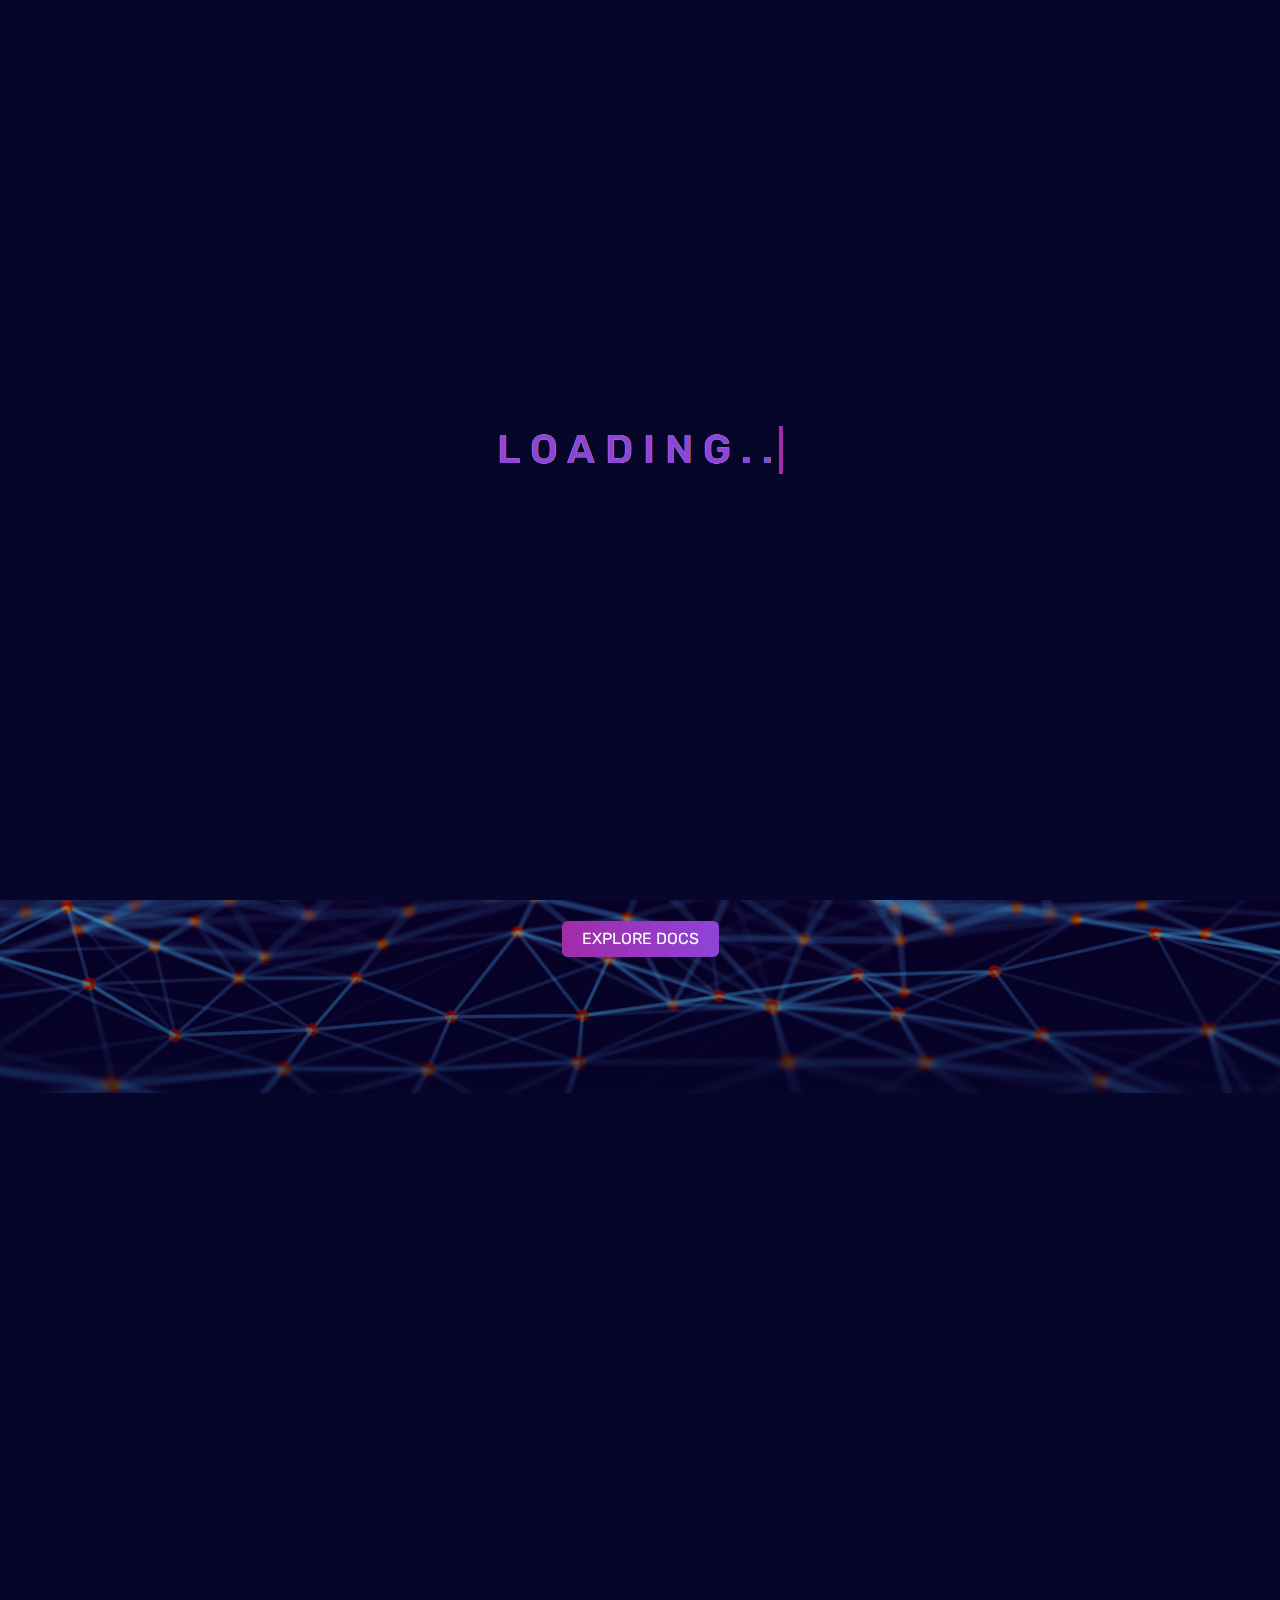
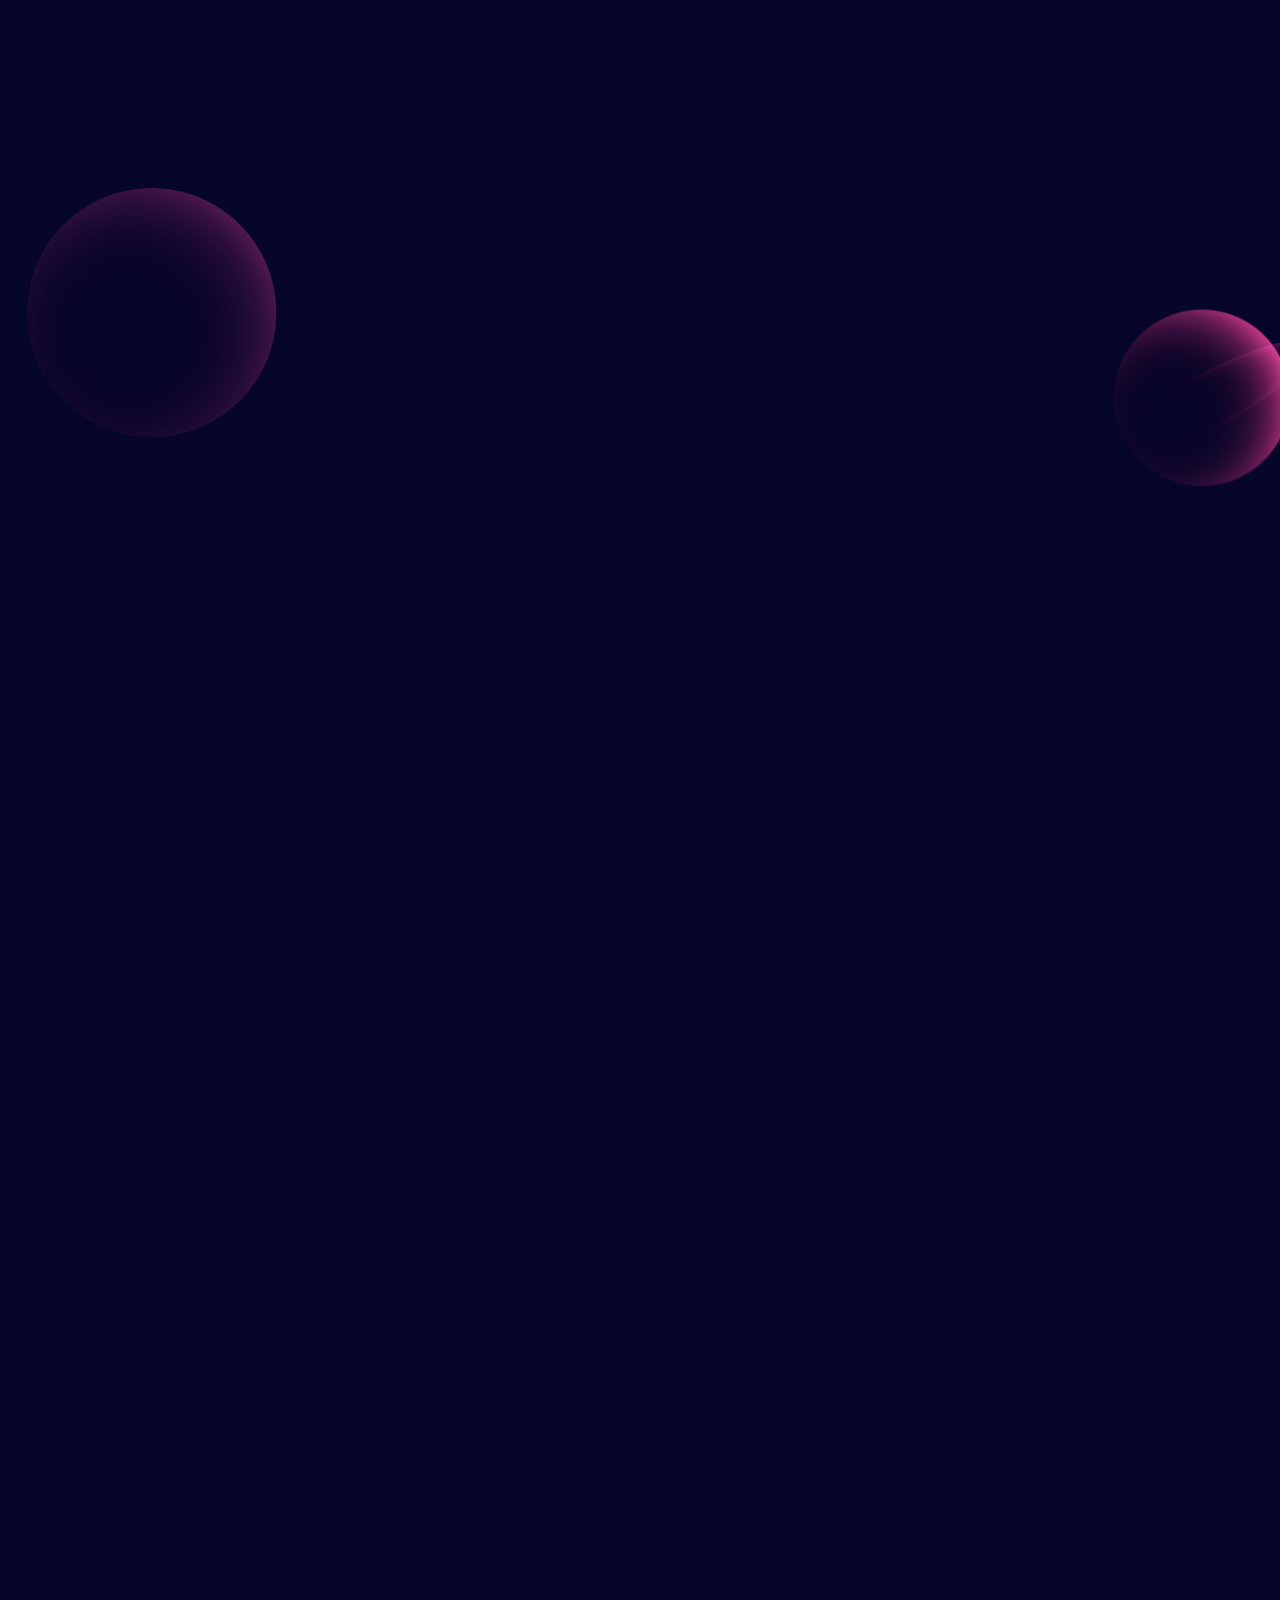
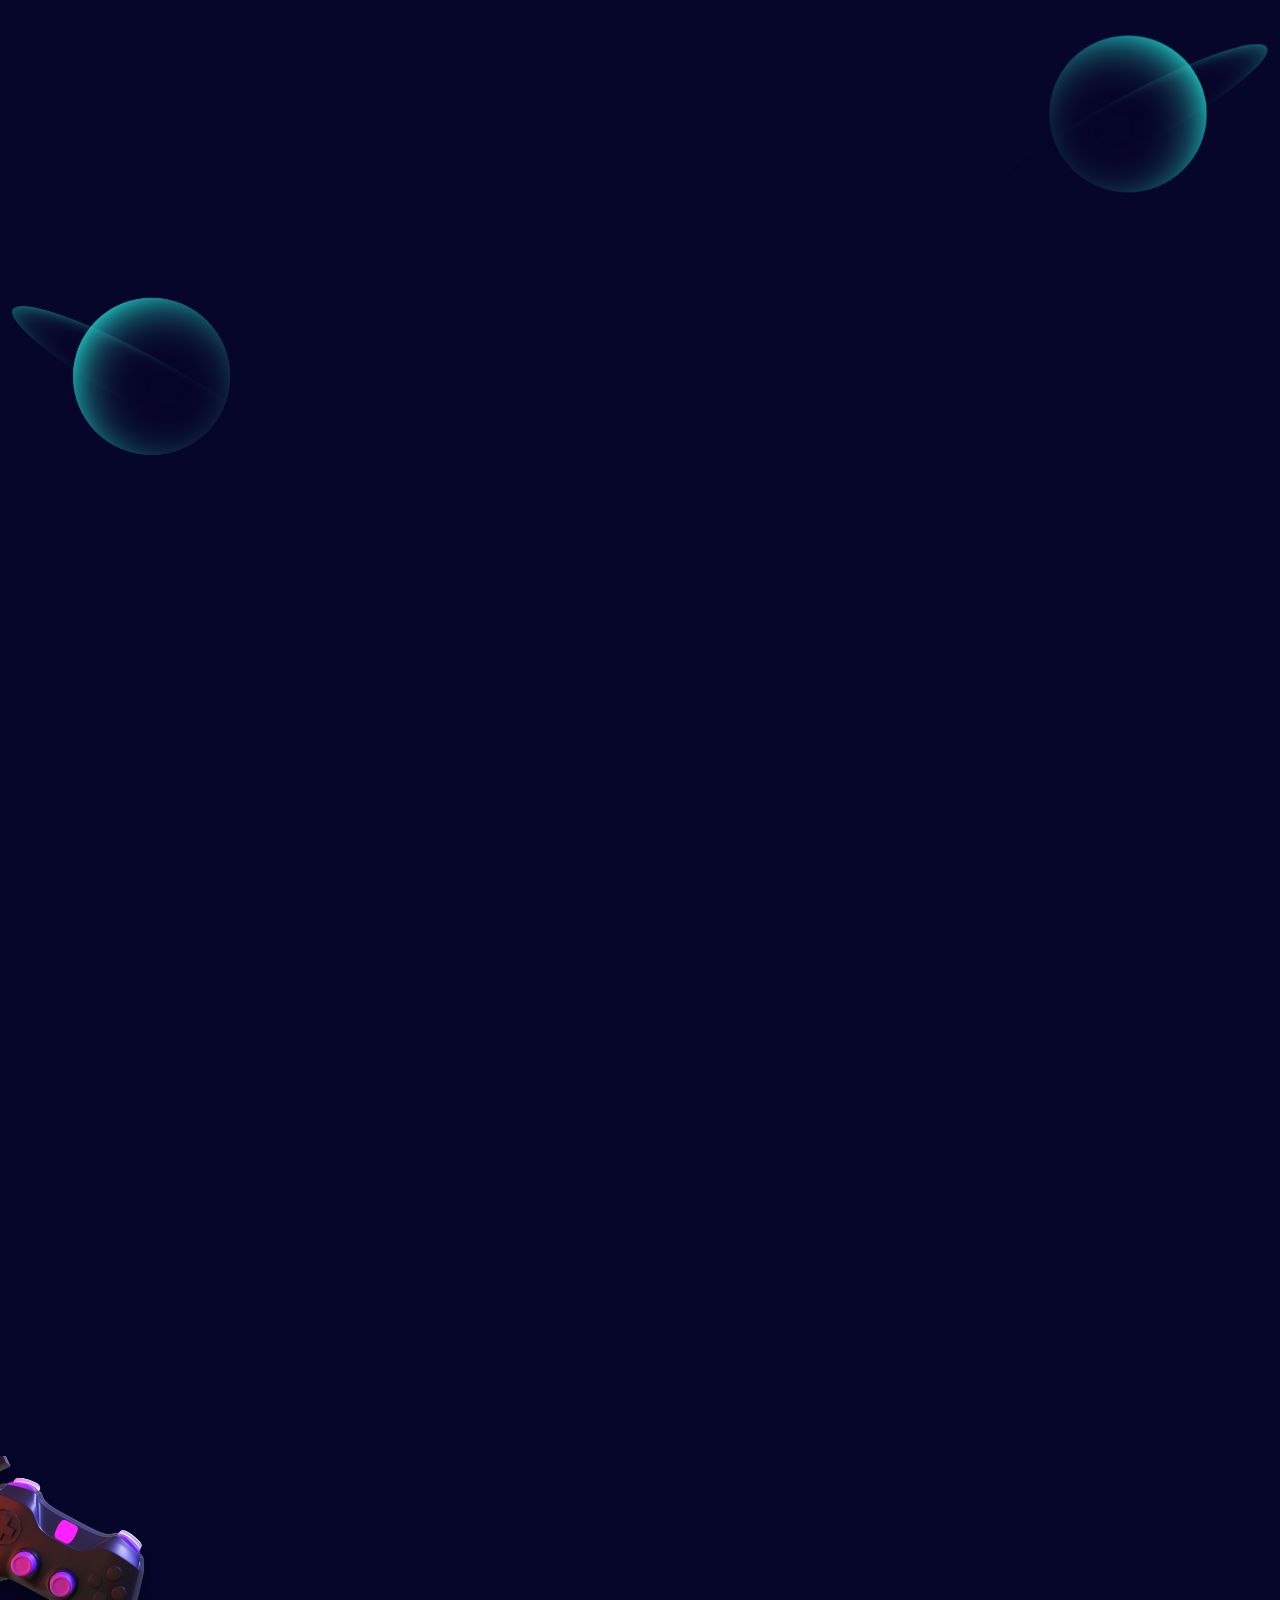
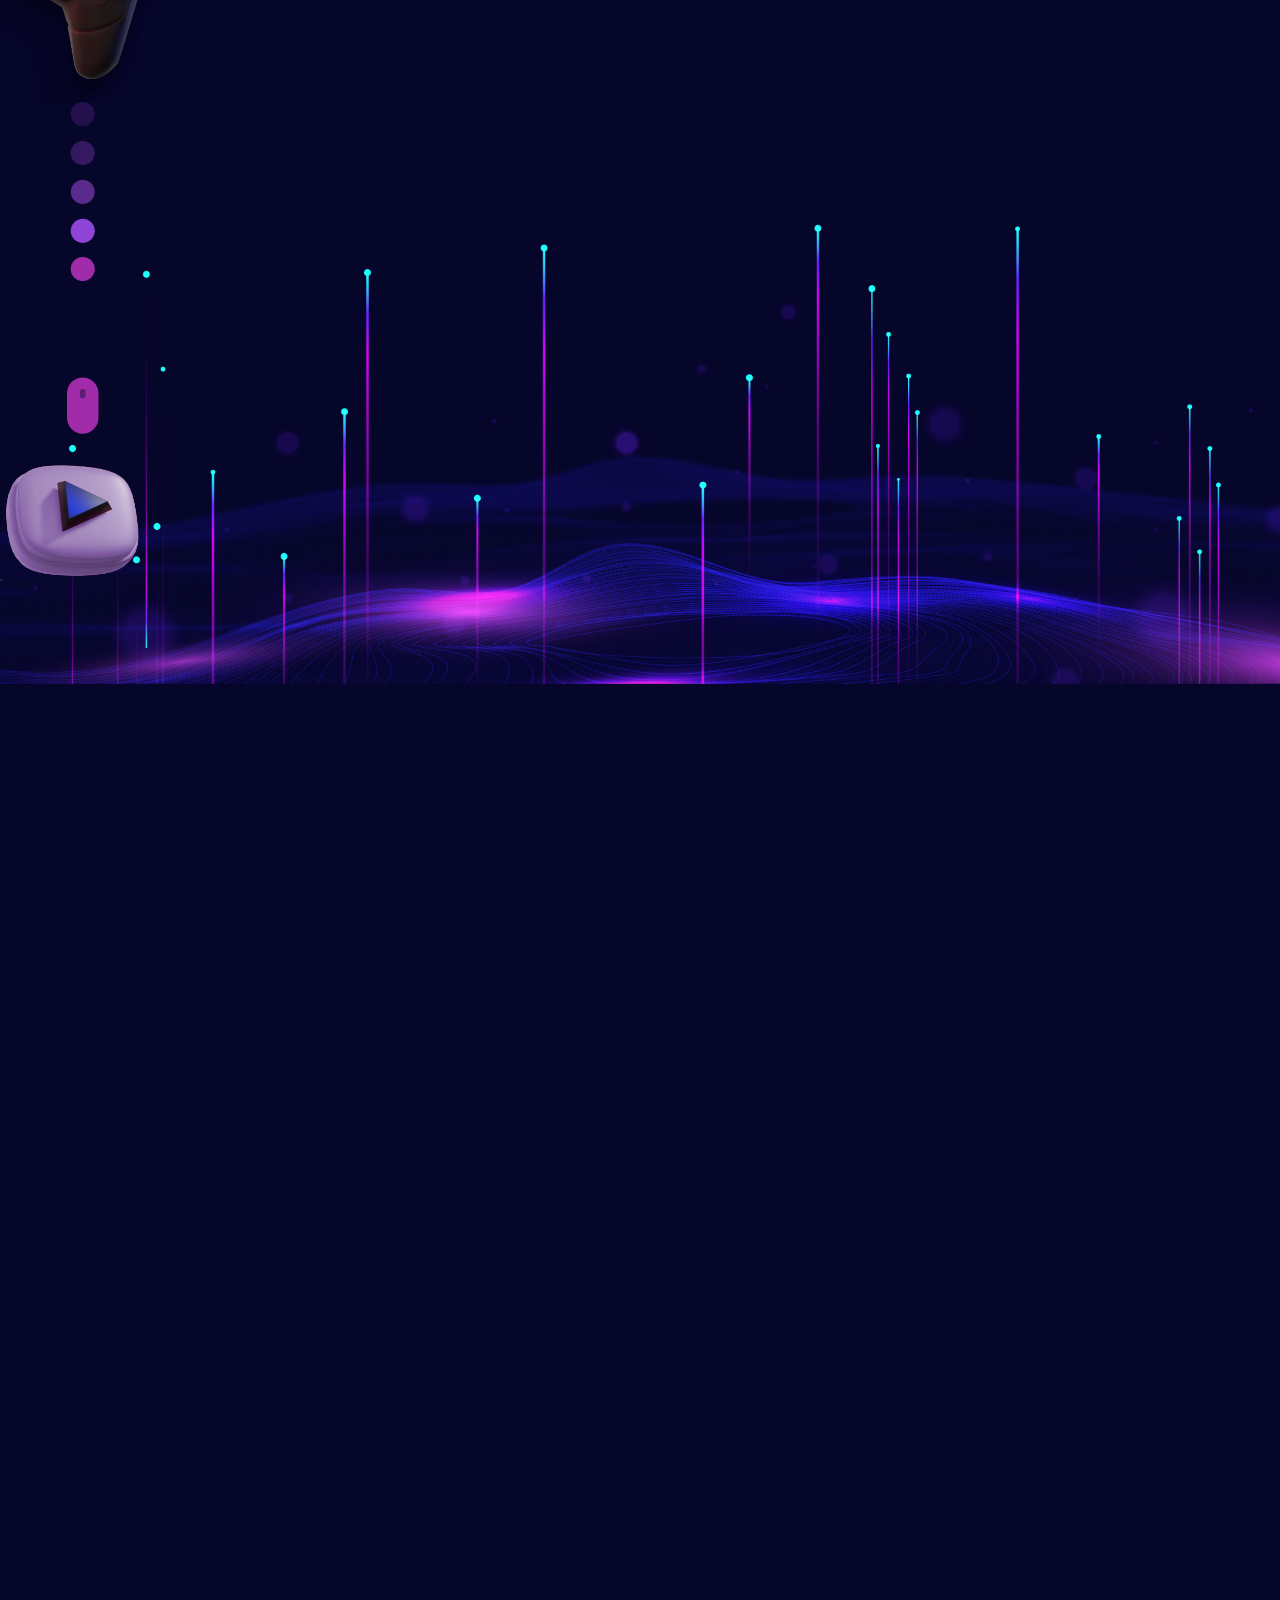
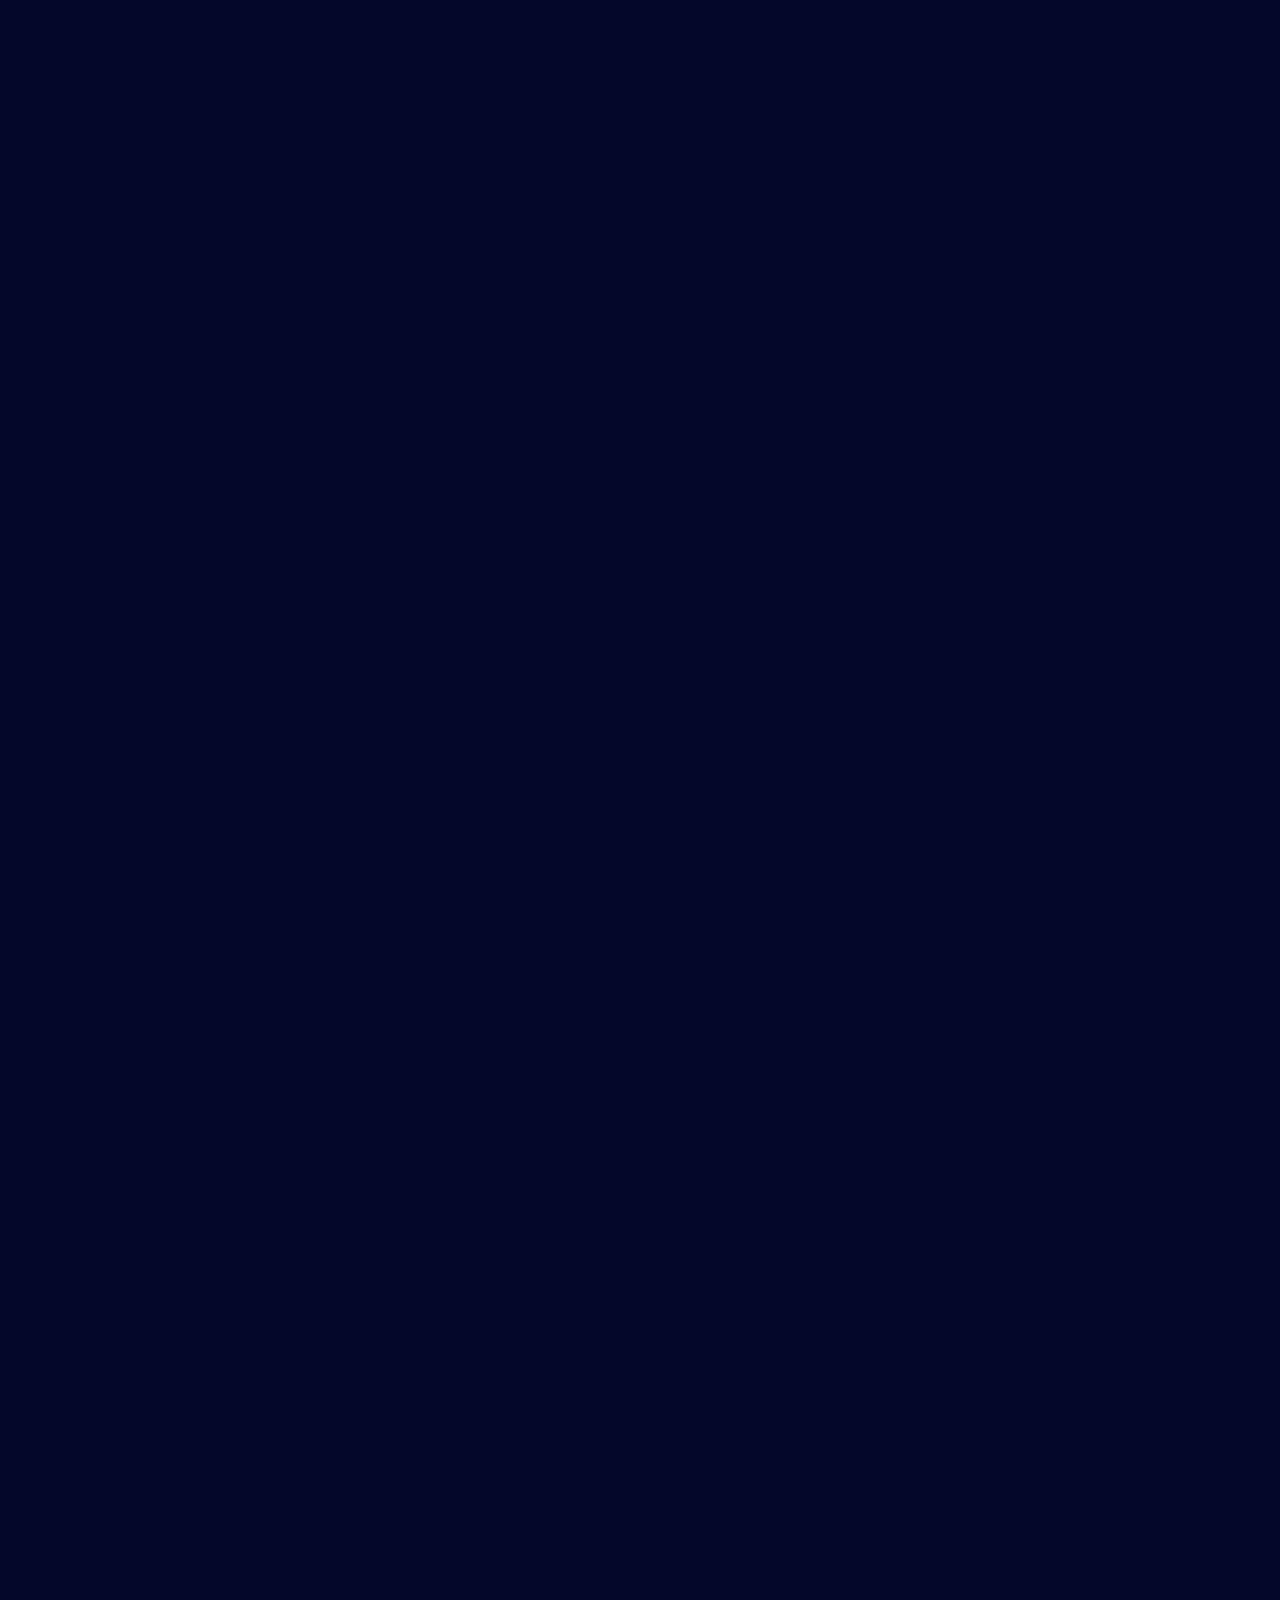
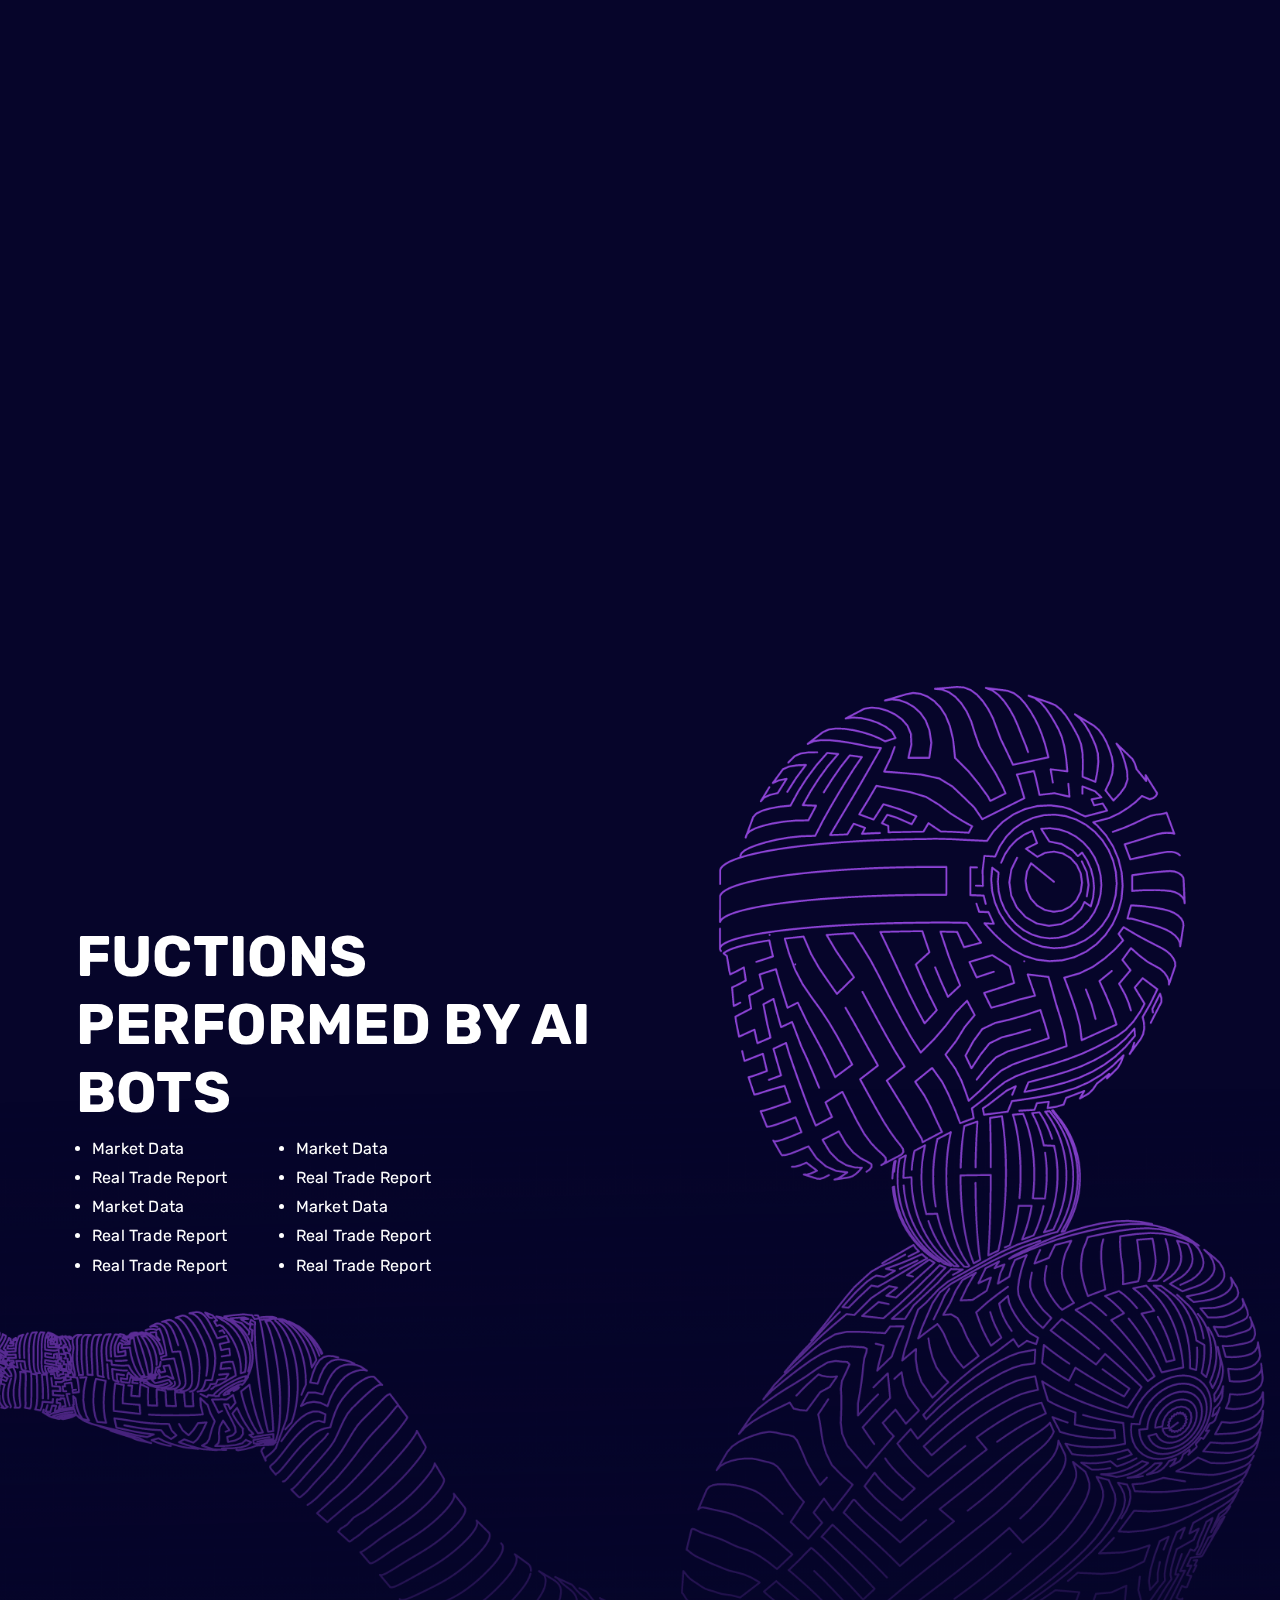
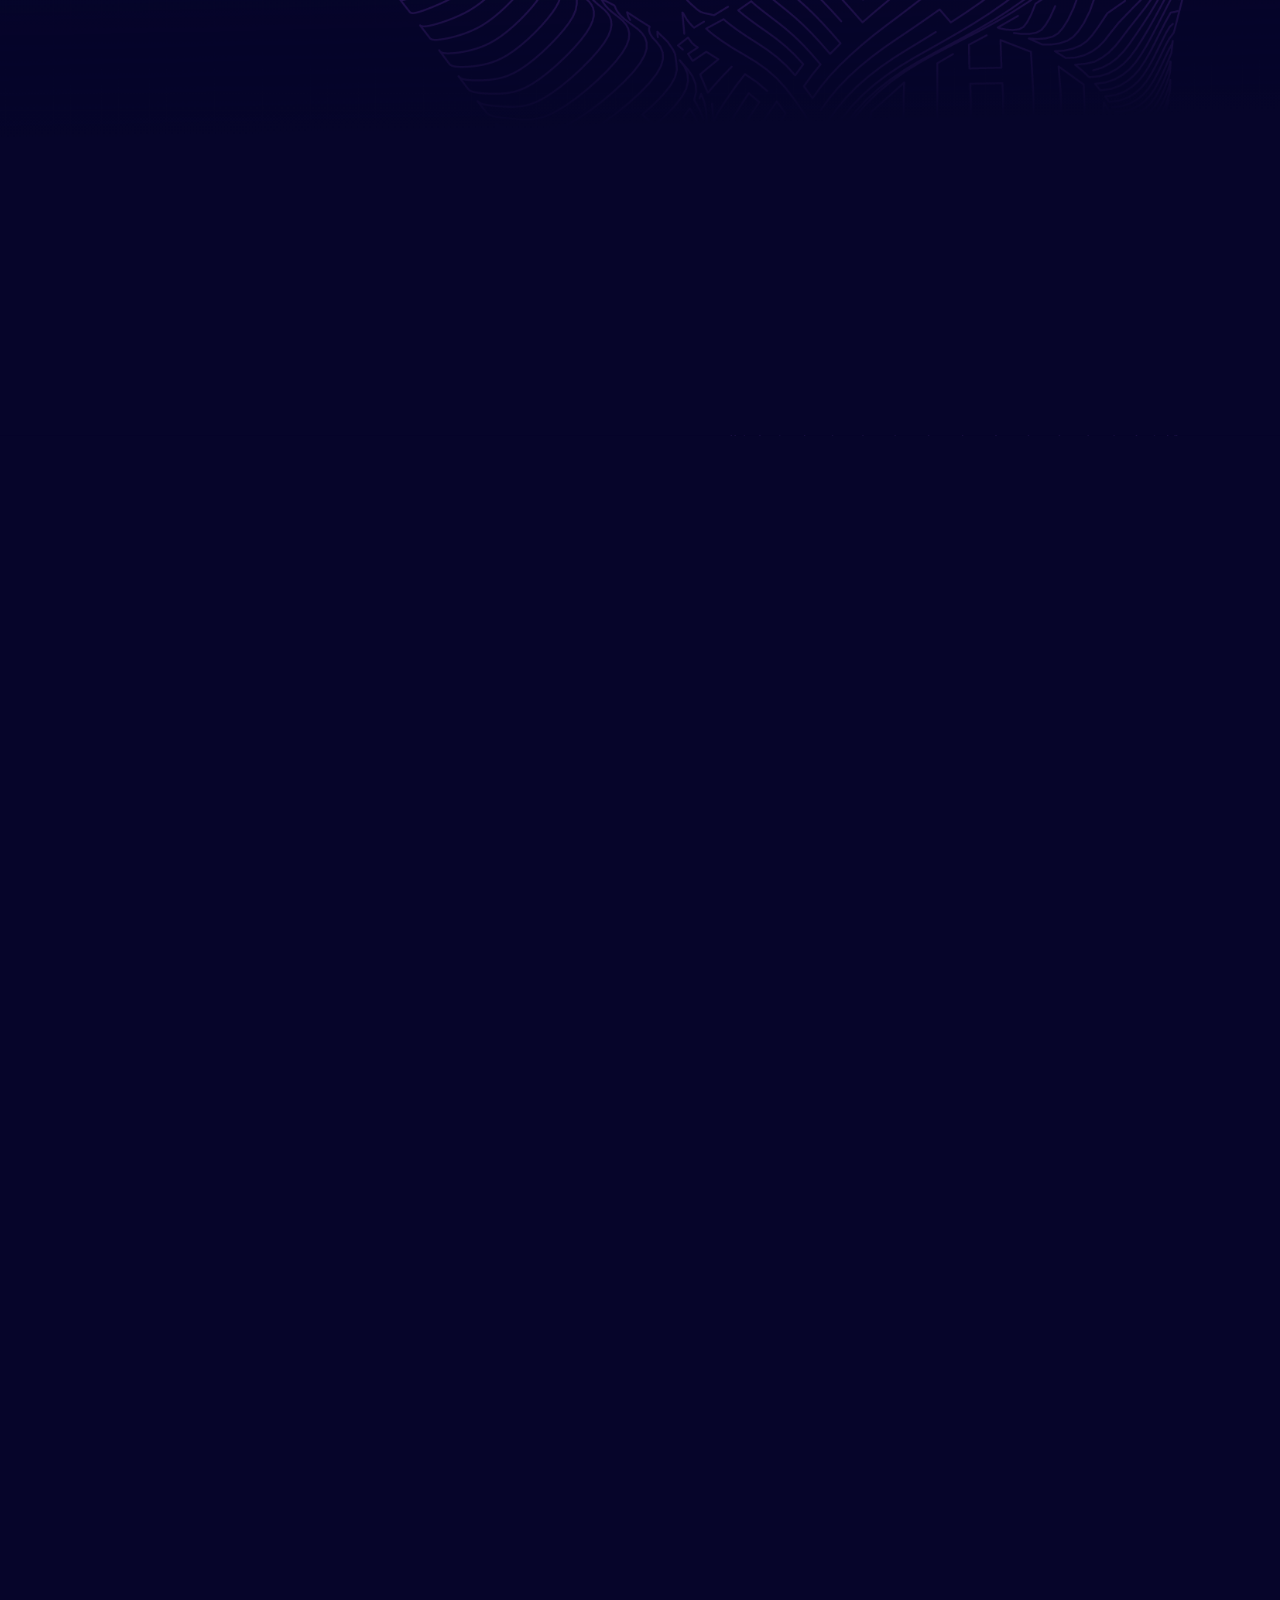
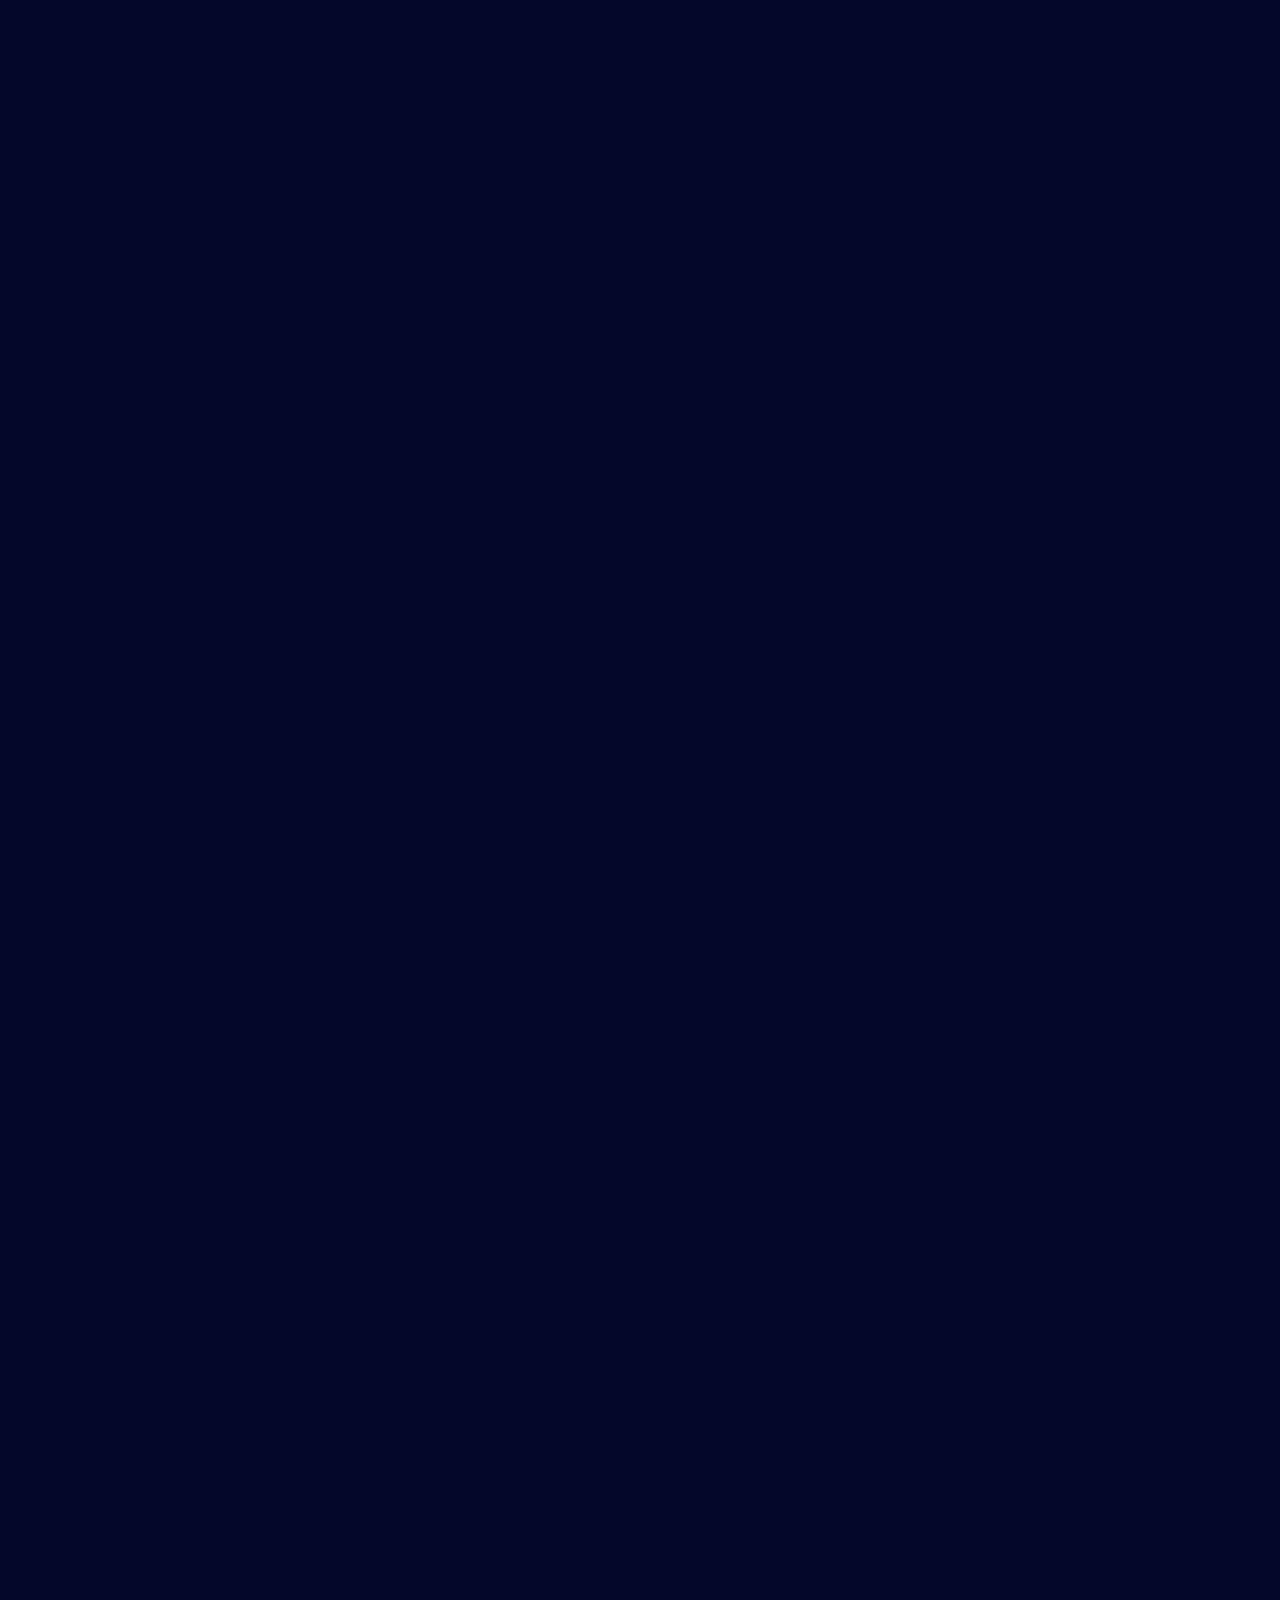
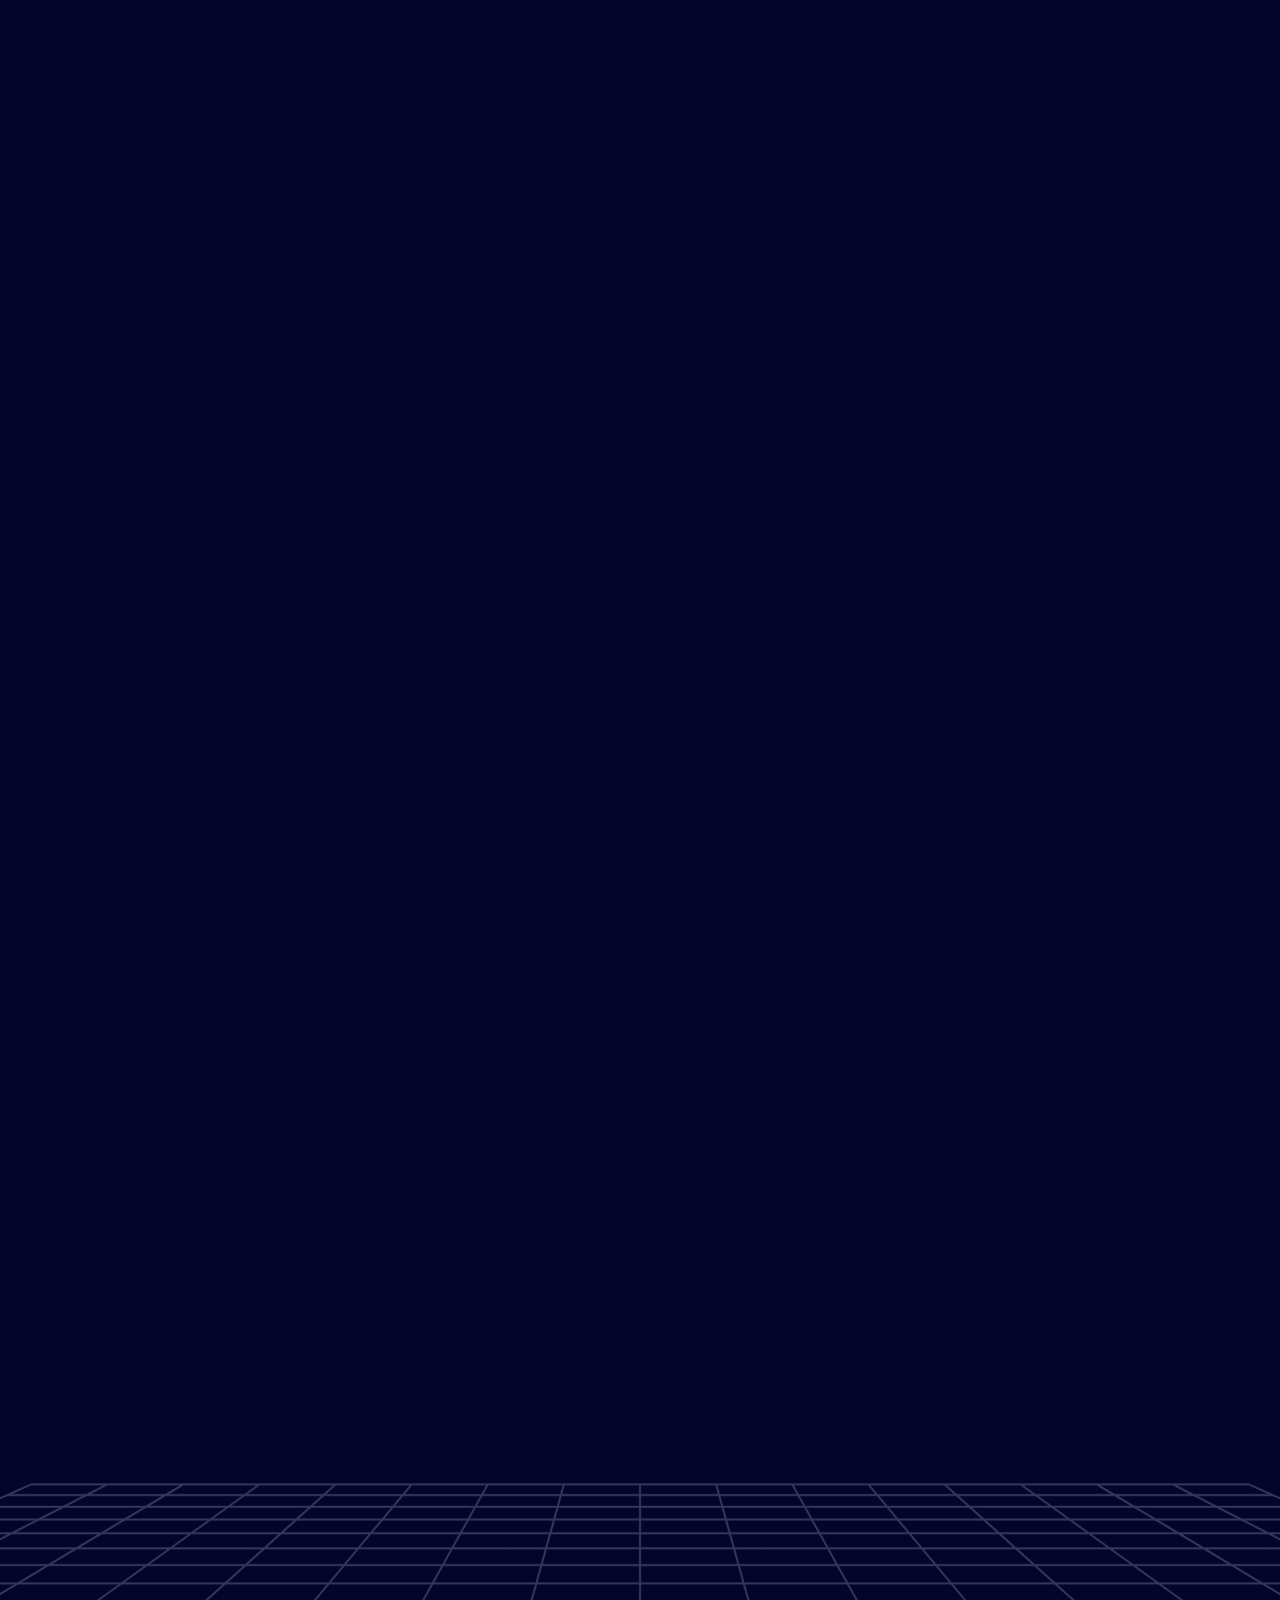
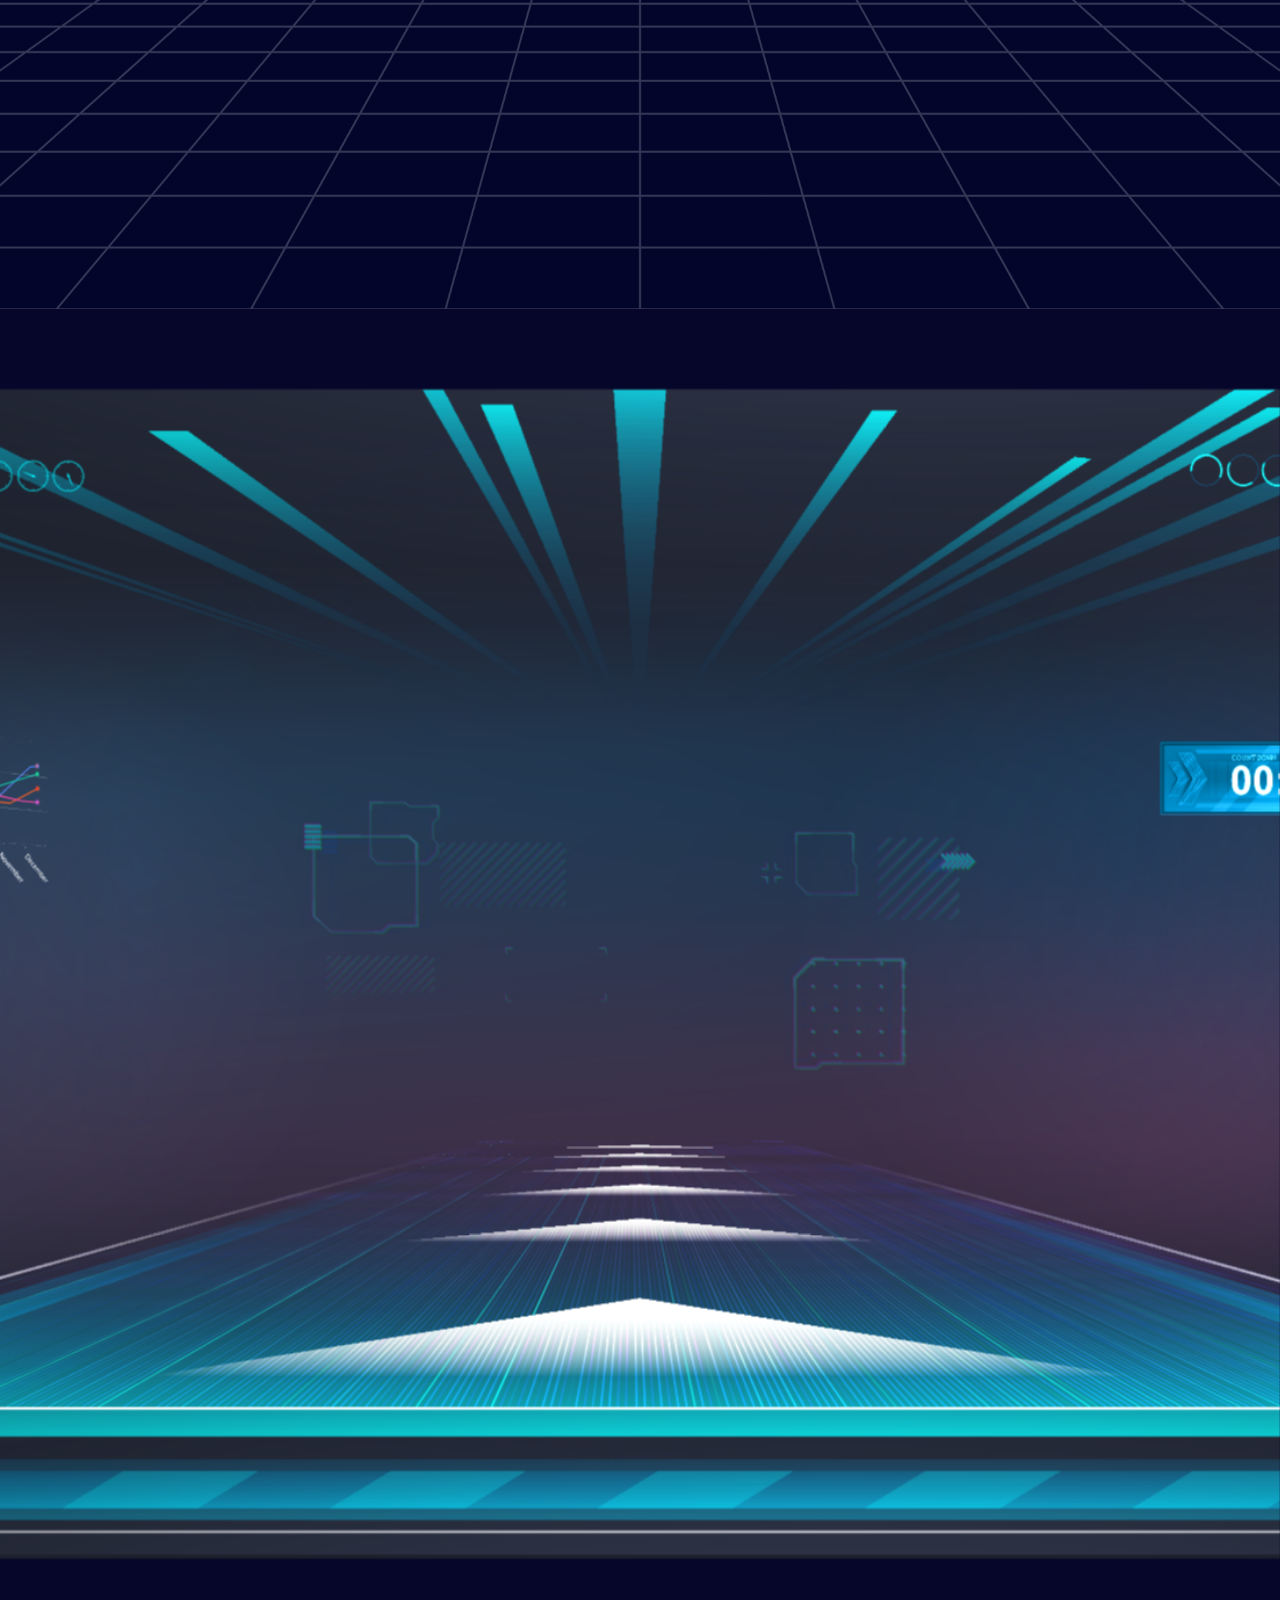
==== index.html @ 533d9044 "first commit" ====
<!DOCTYPE html>
<html lang="en">

<head>
  <meta charset="UTF-8">
  <meta http-equiv="X-UA-Compatible" content="IE=edge">
  <meta name="viewport" content="width=device-width, initial-scale=1.0">
  <title>XBlockChain Ecosystem</title>
  <link rel="icon" href="images/" type="image/png" sizes="16x16">

  <link rel="stylesheet" href="css/owl.carousel.min.css">
  <link rel="stylesheet" href="css/bootstrap.css">
  <link rel="stylesheet" href="css/uicons-regular-rounded.css">
  <link rel="stylesheet" href="css/fontawesome.min.css">

  <!-- AOS -->
  <link href="https://unpkg.com/aos@2.3.1/dist/aos.css" rel="stylesheet">

  <link rel="stylesheet" href="scss/style.css">
  <link rel="stylesheet" href="scss/responsive.css">
</head>

<body>
  <!-- Pre-Loader -->
  <!-- <div class = "loader-fixed">
    <div id="container-loader">

    </div>
 </div> -->

 <div class="preloader">
  <h1>loading..</h1>
 </div>

  <div class="site-layout">
    <!-- featured-area -->
    <div class="featured-area">
      <section class="bg-img">
        <div class="container-fluid">
          <nav class="navbar">
            <div class="brand-logo" data-aos="fade-down">
              <img src="images/logo.png" alt="X-Logo">
            </div>
            <div class="navbar-items" data-aos="fade-up">
              <ul>
                <li><a href="#">HOME</a></li>
                <li><a href="#">BUSINESS MODEL</a></li>
                <li><a href="#">BUSINESS CRAFT</a></li>
                <li><a href="#">ROADMAP</a></li>
                <li><a href="#">PORTFOLIO</a></li>
                <li><a href="#">CONTACT</a></li>
              </ul>
              <button class="nav-btn">Join Us</button>
              <button class="nav-btn"></button>
            </div>
          </nav>
          <div class="front-view" data-aos="fade-right">
            <h1>Decentralized Hybrid xBlockchain Ecosystem</h1>
            <p>Xblockchain is evolving, and innovations such as crypto, NFTs, Games, and Metaverse are likely to shape sports, fashion branding, and other communities going forward.</p>
            <button>LEARN MORE</button>
          </div>
        </div>
      </section>
      <section class="bg-img-2 gap">
        <div class="component-3 left-plans">
          <img src="./images/c3.png" alt="">
        </div>
        <div class="container-fluid">
          <div class="middle-view" data-aos="zoom-in">
            <h1>The New Web3.0 Decentralized Ecosystem</h1>
            <p>XBlockchain with <b> Web3.0</b> utilizes a 3-layer architecture which is separated into a storage layer, core layer, and application layer. We adhere to Google protocol which a language-neutral, for structuring our data.</p>
            <button>EXPLORE DOCS</button>
          </div>
        </div>
      </section>
      <section class="gap  ">
        <div class="container-fluid">
          <div class="bg-img-3">
            <div class="shutter-face" data-aos="fade-left">
              <div class="shutter-helper">
                <img src="./images/bg3.png" alt="">
              </div>
            </div>
            <div class="bottom-view" data-aos="fade-right">
              <h1>Bringing Revolution In The Crypto World</h1>
              <p>The trilemma of security, scalability, and decentralization of blockchains has become a huge problem. The energy and bandwidth-intensive models of the existing blockchains like the Bitcoin network and Ethereum led to the thought of creating a blockchain with a very efficient consensus mechanism. </p>
              <ul>
                <li>
                  <p>XTokens - Built-in Smart Contract for Security and Scalability</p>
                </li>
                <li>
                  <p>Consensus Mechanism - Delegated proof of stake (DPOS)</p>
                </li>
                <li>
                  <p>Cryptographic hashing algorithms are useful in network attack prevention
                  </p>
                </li>
              </ul>
              <button>LEARN MORE</button>
              <div class="side-planet right-plans">
                <img src="./images/c4.png" alt="">
              </div>
    
            </div>
    
          </div>
        </div>
      </section>
      <section class="gap  ">
        <div class="container-fluid">
          <div class="bg-img-4">
            <div class="com-five left-plans">
              <img src="./images/c5.png" alt="">
            </div>
            <div class="com-six right-plans">
              <img src="./images/c6.png" alt="">
            </div>
            <div class="down-view" data-aos="zoom-out">
              <h1>Real Time On Chain Database</h1>
              <p>Introducing On-Board and Futuristic Endeavors</p>
            </div>
            <div class="com-seven" data-aos="zoom-it-up">
              <img src="./images/c7.png" alt="">
            </div>
          </div>
          <div class="com-eight" data-aos="zoom-it-down">
            <img src="./images/c8.png" alt="">
          </div>
        </div>
      </section>
      <section class="gap  ">
        <div class="com-six_one">
          <img src="./images//assets/Component 6 – 1.png" alt="">
        </div>
        <div class="container-fluid">
          <div class="bg-img-5">
            <div class="tech-view" data-aos="fade-left">
              <h1>XBlockchain Wallet Multi-Chain Crypto Hardware Wallet </h1>
              <div class="mobi">XBlockchain technology is used to record the ownership of tokens and allow owners to transfer, sell and use them without any restriction. </p>
                <ul>
                  <li>
                    <p>Blockchain protocols will be integrated into this ecosystem</p>
                  </li>
                  <li>
                    <p>ERC-20 for XBlockchain</p>
                  </li>
                  <li>
                    <p>Smart Contracts for the Digital Assets storage and trading</p>
                  </li>
                </ul>
              </div>
              
              <button>LEARN MORE</button>
            </div>
            <div class="tech-images" data-aos="fade-right">
              <div class="iphone-img">
                <img src="./images/ip1.png" alt="">
              </div>
              <div class="watch">
                <img src="./images/watch.png" alt="">
              </div>
            </div>
          </div>
        </div>
        <div class="side-planet right-plans">
          <img src="./images/c4.png" alt="">
        </div>
      </section>
      <section class="gap  ">
        <div class="token-side_img left-plans">
          <img src="./images/c3.png" alt="">
        </div>
        <div class="container-fluid">
          <div class="bg-img-6">
              <h1 data-aos="flip-up">X Blockchain TOKENS</h1>
              <p data-aos="flip-up">Secondary token convertable with NFT Metaverse Markete</p>
            <div class="token-img" data-aos="flip-down">
              <img src="./images/img3.png" alt="">
            </div>
          </div>
        </div>
      </section>
      <section class="gap  ">
        <div class="bg-img-7">
          <div class="bg-7_helper left-plans">
            <div class="play-controller">
              <img src="./images/c14.png" alt="">
            </div>
            <div class="play-dots">
              <img src="./images/c28.png" alt="">
            </div>
            <div class="play-button">
              <img src="./images/c15.png" alt="">
            </div>
          </div>
          <div class="container-fluid">
            <div class="flexer">
              <div class="smartphone-container" data-aos="fade-left">
                <div class="smart-helper">
                  <img src="./images/sp.png" alt="">
                </div>
              </div>
              <div class="tech-view" data-aos="fade-right">
                <h1>Games & Gaming Technology</h1>
                <p>There’s a big platform, our ecosystem has introduced that is “Gaming Platform”. In this era, gaming is the biggest platform for technology users in the world. That’s why it can generate more income. In our xblockchain we have introduced “Zero Battle & Battle Mania”. E-Sports tournaments and multiplayer events are organized in this product.</p>
                <div class="tech-ul">
                  <div class="spinner">
                    <div class="spinner-helper">
                      <img src="./images/img4.png" alt="">
                    </div>
                  </div>
                  <div class="game-features">
                    <h6>Game Features</h6>
                    <ul>
                      <li>
                        <p>Participate in gameplay for a fixed fee</p>
                      </li>
                      <li>
                        <p>Token as a double reward against his contribution</p>
                      </li>
                      <li>
                        <p>Can swap/exchange or trade</p>
                      </li>
                      <li>
                        <p>Can win tokens like AGAME, BGAME, and XGAME</p>
                      </li>
                      <!-- <li>
                        <p>This is dummy copy</p>
                      </li>
                      <li>
                        <p>This is dummy copy</p>
                      </li> -->
                    </ul>

                  </div>
                </div>
                <p>By using this platform, users will be able to participate in gameplay for a fixed fee. If a user wins by playing that particular game, he will get our token as a double reward against his contribution. He can transfer these tokens to XBlockchain Wallet where he can swap/exchange or trade and can also transfer to any other wallet.</p>
                <p>This Gaming platform is unique in the industry of games providing an opportunity to play games (Ludo, PUBG, etc.) of your choice at a venue of your desire.</p>
              </div>
            </div>
          </div>
        </div>
      </section>
      <section class="gap  ">
        <div class="container-fluid">
          <div class="bg-img-8">
            <h1 data-aos="zoom-in">NFT Market with Cloud Space Integrated with Metaverse World</h1>
            <p data-aos="zoom-in">NFT market integrated with metaverse world gets into a picture of xblockchain as the world’s largest virtual market. In this market wearing, VR users can visit the market, find their desired products and buy or sell them. </p>

            <p data-aos="zoom-in">Our NFT Metaverse Market is the featured part of the ecosystem, indifferently based on a decentralized ecosystem. Designers and creators of NFT from all levels of expertise now become members and participants in our market. The market will provide cloud space to make their own shops and store their products in this Metaverse market.</p>
            <div class="asset-3" data-aos="zoom-out">
              <img src="./images/a1.png" alt="">
            </div>
          </div>
        </div>
      </section>
      <section class="gap no-bottom">
        <div class="container-fluid">
          <div class="owl-slider" data-aos="zoom-in-up">
            <div class="owl-carousel owl-theme">
              <div class="item flex">
                <div class="level">
                  <div class="level-img">
                    <img src="./images/c18.png" alt="">
                  </div>
                </div>
                <div class="level-details">
                  <h1>LEVEL 1:</h1>
                  <ul>
                    <li>
                      <p>After 60 Days Sell and pay Swap</p>
                    </li>
                    <li>
                      <p>After 60 Days Sell and pay Swap</p>
                    </li>
                    <li>
                      <p>After 60 Days Sell and pay Swap</p>
                    </li>
                    <li>
                      <p>After 60 Days Sell and pay Swap</p>
                    </li>
                    <li>
                      <p>After 60 Days Sell and pay Swap</p>
                    </li>
                    <li>
                      <p>After 60 Days Sell and pay Swap</p>
                    </li>
                  </ul>
                </div>
              </div>
              <div class="item flex">
                <div class="level">
                  <div class="level-img">
                    <img src="./images/assets/Component 18 – 1.png" alt="">
                  </div>
                </div>
                <div class="level-details">
                  <h1>LEVEL 1:</h1>
                  <ul>
                    <li>
                      <p>After 60 Days Sell and pay Swap</p>
                    </li>
                    <li>
                      <p>After 60 Days Sell and pay Swap</p>
                    </li>
                    <li>
                      <p>After 60 Days Sell and pay Swap</p>
                    </li>
                    <li>
                      <p>After 60 Days Sell and pay Swap</p>
                    </li>
                    <li>
                      <p>After 60 Days Sell and pay Swap</p>
                    </li>
                    <li>
                      <p>After 60 Days Sell and pay Swap</p>
                    </li>
                  </ul>
                </div>
              </div>
            </div>
          </div>
        </div>
      </section>
      <section class="gap no-top">
        <div class="container-fluid">
          <div class="bg-img-8">
            <div class="artificial-img" data-aos="zoom-in-right">
              <h1>ARTIFICIAL INTELLIGENCE</h1>
              <h2>MULTI EXCHANGE TRADING PLATFORM</h2>
              <p>Xblockchain has built a key solution to trading forex, stocks, or cryptocurrency without analyzing markets with the human brain. While analyzing the markets, the user needs extensive knowledge, background, and technical skills as well as time. Artificial Intelligence-based Bots will analyze for users. A system with a number of professionals and experts is built up and back-tested again and again assuring accuracy near to perfection.</p>
            </div>
            <div class="asset-4" data-aos="zoom-in-left">
              <img src="./images/img5.png" alt="">

            </div>
          </div>
        </div>
      </section>
      <section class="gap  ">
        <div class="bg-img-9">
          <div class="container-fluid">
            <div class="ai-bots">
              <h1>FUCTIONS PERFORMED BY AI BOTS</h1>
              <div class="ai-bot_flex">
                <ul>
                  <li>
                    <p>Market Data</p>
                  </li>
                  <li>
                    <p>Real Trade Report</p>
                  </li>
                  <li>
                    <p>Market Data</p>
                  </li>
                  <li>
                    <p>Real Trade Report</p>
                  </li>
                  <li>
                    <p>Real Trade Report</p>
                  </li>
                </ul>
                <ul>
                  <li>
                    <p>Market Data</p>
                  </li>
                  <li>
                    <p>Real Trade Report</p>
                  </li>
                  <li>
                    <p>Market Data</p>
                  </li>
                  <li>
                    <p>Real Trade Report</p>
                  </li>
                  <li>
                    <p>Real Trade Report</p>
                  </li>
                </ul>
              </div>
            </div>
          </div>
        </div>
      </section>
      <section class="gap  ">
        <div class="bg-img-0">
          <div class="container-fluid">
            <div class="brookyl">
              <h1 data-aos="fade-right">Bookly</h1>
              <h3 data-aos="fade-left">Customer's Prespective</h3>
              <p data-aos="fade-up"></p>
              <div class="brookyl-img" data-aos="zoom-in-out">
                <img src="./images/img6.png" alt="">
              </div>
            </div>
          </div>
        </div>
      </section>
      <section class="gap  ">
        <div class="bg-img_1">
          <div class="container-fluid">
            <div class="brookyl-vendor">
              <h1 data-aos="zoom-in">Bookly</h1>
              <h3 data-aos="zoom-in">Customer's Prespective</h3>
              <p data-aos="zoom-in">In the emerging era of e-industry, likee e-commerce, everything is shifting to easy accessibility. Now it is the dying need of every household and commercial activity to have every services available on just on click. Our system is one step forward in this context; we have built a one click on demand solutions to your every day need with a global emerging technology of our decentralized system. Our ecosystem provide you all these online booking solutions with your crypto currency with more private, secure and hassle free manner.</p>
              <div class="brookyl-img_vendor" data-aos="zoom-out">
                <img src="./images/img7.png" alt="">
              </div>
            </div>
          </div>
        </div>
      </section>
      <section class="gap  ">
        <div class="future-mining">
          <div class="container-fluid">
            <div class="future-mixer">
              <div class="mining-mac" data-aos="fade-right">
                <h1>FUTURISTIC<br> MINING MACINE</h1>
                <p>Lorem ipsum dolor sit amet consectetur Lorem ipsum dolor sit amet consectetur adipisicing elit. Quis,
                  earum. adipisicing elit. Provident nemo facilis numquam velit ipsum eos.</p>
                <p>Lorem ipsum dolor sit amet consectetur adipisicing elit. Hic blanditiis distinctio facilis Lorem,
                  ipsum dolor sit amet consectetur adipisicing elit. Debitis ea iure beatae quis doloremque repellat
                  quod commodi corporis magnam, quo dolorem. Corrupti iusto repellendus consectetur! Perspiciatis quia
                  rerum cum aliquam. quaerat, error vero quod voluptatum repellat dolor est?</p>
              </div>
              <div class="platform-details" data-aos="fade-left">
                <h5>OUR PLATFORM IS TRIAL MADE FOR</h5>
                <p>Lorem ipsum dolor sit, amet Lorem ipsum dolor sit amet consectetur adipisicing elit. Perferendis
                  cumque excepturi veritatis culpa itaque aperiam sed placeat beatae! consectetur adipisicing elit. Quas
                  tempore deleniti consequatur maiores voluptas distinctio delectus iusto, labore enim iste, possimus
                  numquam culpa quibusdam laborum rerum vel sint modi totam?</p>
                <p>Lorem ipsum dolor sit, amet consectetur adipisicing elit. Quas tempore deleniti consequatur maiores
                  voluptas distinctio delectus iusto, labore enim iste, Lorem ipsum dolor sit amet consectetur
                  adipisicing elit. Maiores quia aliquam perferendis at tenetur. Porro quas voluptates, cupiditate
                  maxime doloremque amet cum tenetur earum maiores iure odio omnis perspiciatis ad! possimus numquam
                  culpa quibusdam laborum rerum vel sint modi totam?</p>
              </div>
            </div>
            <div class="xgx" data-aos="zoom-in-out">
              <h1>XGX MINING MACHINE</h1>
              <h5>OUR PLATFORM IS TRAILOR MADE FOR : </h5>
              <p>Lorem ipsum, dolor Lorem ipsum dolor sit amet consectetur adipisicing elit. Nemo quibusdam alias
                voluptatum molestiae magnam dicta sed pariatur cumque Lorem ipsum dolor sit amet consectetur adipisicing
                elit. Reprehenderit velit quidem ab sapiente at eum sunt deleniti facilis? dolor ad. sit amet
                consectetur adipisicing elit. Labore unde suscipit assumenda fuga mollitia debitis sunt rerum explicabo
                omnis magni.</p>
              <p>Lorem ipsum, dolor Lorem ipsum dolor sit amet consectetur adipisicing elit. Nemo quibusdam alias
                voluptatum molestiae magnam dicta sed pariatur cumque Lorem ipsum dolor sit amet consectetur adipisicing
                elit. Reprehenderit velit quidem ab sapiente at eum sunt deleniti facilis? dolor ad. sit amet
                consectetur adipisicing elit. Labore unde suscipit assumenda fuga mollitia debitis sunt rerum explicabo
                omnis magni.</p>
            </div>
            <div class="xgx-img" data-aos="fade-down-right">
              <img src="./images/img8.png" alt="">
            </div>
          </div>
        </div>
      </section>
      <section class="gap">
        <div class="hardware-wallet">
          <div class="container-fluid">
            <div class="hardware-mixer">
              <div class="hardware-img" data-aos="fade-up-right">
                <div class="hard-img_helper">
                  <img src="./images/watch1.png" alt="">
                </div>
              </div>
              <div class="hardware-data" data-aos="fade-down-left">
                <h1>HARDWARE <span class="in-progress">IN PROGRESS</span> WALLET WATCH</h1>
                <p>Lorem ipsum, dolor sit amet consectetur Lorem ipsum dolor sit amet, consectetur adipisicing elit.
                  Repudiandae quasi impedit omnis corrupti incidunt obcaecati architecto eius explicabo facilis maiores?
                  ab exercitationem?</p>
                <p>Lorem ipsum, dolor sit amet consectetur Lorem ipsum dolor sit amet consectetur, adipisicing elit.
                  Dignissimos ut doloribus ea facilis voluptate sequi necessitatibus nobis consectetur ullam delectus?
                  voluptates! Nostrum nisi deserunt perferendis eum nihil provident cupiditate ab exercitationem? Lorem
                  ipsum dolor sit amet, consectetur adipisicing elit. Nulla eaque odio unde aut saepe fugiat? Maiores
                  fugiat eligendi laudantium hic.</p>
              </div>
            </div>
          </div>
        </div>
      </section>
      <section class="gap  ">
        <div class="metaverse">
          <div class="container-fluid">
            <div class="metaverse-details" data-aos="zoom-in-out">
              <h1>METAVERSE</h1>
              <span class="in-progress">IN PROGRESS</span>
              <h4>A SERIES OF ALTERNATIVE DIGITAL REALITIES</h4>
              <p>Lorem ipsum dolor, sit amet consectetur adipisicing elit. Exercitationem voluptatum numquam corporis,
                quo vel, recusandae minus repudiandae labore ipsum veniam dolorem, praesentium ducimus dolore dolores
                odio perferendis voluptatem qui impedit?</p>
            </div>
          </div>
        </div>
      </section>
      <section>
        <div class="crypto-card">
          <div class="container-fluid">
            <div class="crypto-mixer">
              <div class="crypto-details" data-aos="fade-right">
                <h1>X-CRYPTO CARD</h1>
                <p>Lorem ipsum dolor, sit amet consectetur adipisicing elit. Exercitationem voluptatum numquam corporis,
                  quo vel, recusandae minus repudiandae labore ipsum veniam dolorem, praesentium ducimus dolore dolores
                  odio perferendis voluptatem qui impedit?</p>
                <p>Lorem ipsum dolor, sit amet Lorem ipsum dolor sit amet consectetur adipisicing elit. Iste laboriosam
                  eligendi voluptatum at ratione necessitatibus reprehenderit asperiores corrupti perferendis nihil.
                  consectetur adipisicing elit. Exercitationem voluptatum numquam corporis, quo vel, recusandae minus
                  repudiandae labore ipsum veniam dolorem, praesentium ducimus dolore dolores odio perferendis
                  voluptatem qui impedit?</p>
              </div>
              <div class="crypto-img" data-aos="fade-left">
                <img src="./images/c27.png" alt="">
              </div>
            </div>
          </div>
        </div>
      </section>
      <section class="gap  ">
        <div class="container-fluid">
          <div class="services" data-aos="flip-up">
            <div class="row">
              <div class="col-lg-10">
                <div class="row">
                  <div class=" col-lg-2 col-sm-2 ">
                    <div class="service-box">
                      <div class="number">1</div>
                      <div class="order-line">
                        <p>Card Order</p>
                      </div>
                      <div class="line">
                        <img src="./images/assets/Line -2.png" alt="">
                      </div>
                      <div class="service"></div>
                      <div class="line">
                        <img src="./images/assets/Line -2.png" alt="">
                      </div>
                      <div class="number">2</div>
                      <div class="order-line">
                        <p>Card Order</p>
                      </div>
                      <div class="line">
                        <img src="./images/assets/Line -2.png" alt="">
                      </div>
                      <div class="service service_line"> </div>
                    </div>
                  </div>
                  <div class=" col-lg-2 col-sm-2 ">
                    <div class="service-box">
                      <div class="number">4</div>
                      <div class="order-line">
                        <p>Card Order</p>
                      </div>
                      <div class="line">
                        <img src="./images/assets/Line -2.png" alt="">
                      </div>
                      <div class="service service_line"> </div>
                      <div class="line">
                        <img src="./images/assets/Line -2.png" alt="">
                      </div>
                      <div class="number">3</div>
                      <div class="order-line">
                        <p>Card Order</p>
                      </div>
                      <div class="line">
                        <img src="./images/assets/Line -2.png" alt="">
                      </div>
                      <div class="service"> </div>
                    </div>
                  </div>
                  <div class=" col-lg-2 col-sm-2 ">
                    <div class="service-box">
                      <div class="number">5</div>
                      <div class="order-line">
                        <p>Card Order</p>
                      </div>
                      <div class="line">
                        <img src="./images/assets/Line -2.png" alt="">
                      </div>
                      <div class="service"> </div>
                      <div class="line">
                        <img src="./images/assets/Line -2.png" alt="">
                      </div>
                      <div class="number">6</div>
                      <div class="order-line">
                        <p>Card Order</p>
                      </div>
                      <div class="line">
                        <img src="./images/assets/Line -2.png" alt="">
                      </div>
                      <div class="service service_line"> </div>
                    </div>
                  </div>
                  <div class=" col-lg-2 col-sm-2 ">
                    <div class="service-box">
                      <div class="number">8</div>
                      <div class="order-line">
                        <p>Card Order</p>
                      </div>
                      <div class="line">
                        <img src="./images/assets/Line -2.png" alt="">
                      </div>
                      <div class="service service_line"> </div>
                      <div class="line">
                        <img src="./images/assets/Line -2.png" alt="">
                      </div>
                      <div class="number">7</div>
                      <div class="order-line">
                        <p>Card Order</p>
                      </div>
                      <div class="line">
                        <img src="./images/assets/Line -2.png" alt="">
                      </div>
                      <div class="service"> </div>
                    </div>
                  </div>
                  <div class=" col-lg-2 col-sm-2 ">
                    <div class="service-box">
                      <div class="number">9</div>
                      <div class="order-line">
                        <p>Card Order</p>
                      </div>
                      <div class="line">
                        <img src="./images/assets/Line -2.png" alt="">
                      </div>
                      <div class="service"> </div>
                      <div class="line">
                        <img src="./images/assets/Line -2.png" alt="">
                      </div>
                      <div class="number">10</div>
                      <div class="order-line">
                        <p>Card Order</p>
                      </div>
                      <div class="line">
                        <img src="./images/assets/Line -2.png" alt="">
                      </div>
                      <div class="service service_line"> </div>
                    </div>
                  </div>
                  <div class=" col-lg-2 col-sm-2 ">
                    <div class="service-box">
                      <div class="number">12</div>
                      <div class="order-line">
                        <p>Card Order</p>
                      </div>
                      <div class="line">
                        <img src="./images/assets/Line -2.png" alt="">
                      </div>
                      <div class="service service_line"> </div>
                      <div class="line">
                        <img src="./images/assets/Line -2.png" alt="">
                      </div>
                      <div class="number">11</div>
                      <div class="order-line">
                        <p>Card Order</p>
                      </div>
                      <div class="line">
                        <img src="./images/assets/Line -2.png" alt="">
                      </div>
                      <div class="service"></div>
                    </div>
                  </div>
                </div>
              </div>
              <div class=" col-lg-2 col-sm-2  service-center">
                <!-- <div class="vertical-line">
                  <img src="./images/assets/Line 88.png" alt="">
                </div> -->
                <div class="service-box">
                  <div class="number">12</div>
                  <div class="order-line">
                    <p>Card Order</p>
                  </div>
                  <div class="line">
                    <img src="./images/assets/Line -2.png" alt="">
                  </div>
                  <div class="service"></div>
                </div>
              </div>
            </div>
          </div>
        </div>
      </section>
      <section>
        <div class="container-fluid">
          <div class="footer-nav">
            <div class="brand-logo">
              <img src="images/logo.png" alt="X-Logo">
            </div>
            <div class="navbar-items">
              <ul>
                <li><a href="#">HOME</a></li>
                <li><a href="#">BUSINESS MODEL</a></li>
                <li><a href="#">BUSINESS CRAFT</a></li>
                <li><a href="#">ROADMAP</a></li>
                <li><a href="#">PORTFOLIO</a></li>
                <li><a href="#">CONTACT</a></li>
              </ul>
            </div>
          </div>
        </div>
        <div class="copyright">
          <span>© ALL RIGHT RESERVED</span>
        </div>
      </section>
    </div>


  </div>
  <script src="https://kit.fontawesome.com/3e24c2b85f.js" crossorigin="anonymous"></script>
  <script src="https://unpkg.com/aos@2.3.1/dist/aos.js"></script>

  <script src="js/jquery.js"></script>
  <script src="js/owl.carousel.min.js"></script>
  <script src="js/bootstrap.js"></script>
  <script src="js/script.js"></script>

  <script>
    AOS.init();

    //animating stars on mouse movement
    //the best approach to do this is using transform property which will reduce sode but no idea why its not working
    let xPercent;
    let yPercent;
    const component3 = document.querySelectorAll('.left-plans');
    const component4 = document.querySelectorAll('.right-plans')
    window.addEventListener('mousemove', (event)=>{
          const PercentX = (event.clientX/window.innerWidth) * 100;
          const PercentY = (event.clientY/window.innerHeight) * 100;
          //  component3.style.transform = `translate(-${xPercent}%, -${yPercent}%)`;
          for(let i=0;i<component3.length;i++){
            component3[i].style.top = `${-PercentY* 0.07}%`;component3[i].style.left = `${-PercentX * 0.05}%`; 
          }
          for(let i=0;i<component4.length;i++){
            component4[i].style.top = `${PercentY* 0.07}%`;component4[i].style.right = `${-PercentX * 0.05}%`; 
          }
        });
        //show preloader with timeouts
        const preloader = document.querySelector('.preloader');
        setTimeout(() => {
          preloader.classList.add('no-preloader')
        }, 3000);
  </script>
</body>

</html>
---- css/uicons-regular-rounded.css ----
@font-face {
font-family: "uicons-regular-rounded";
src: url("../webfonts/uicons-regular-rounded.eot#iefix") format("embedded-opentype"),
url("../webfonts/uicons-regular-rounded.woff2") format("woff2"),
url("../webfonts/uicons-regular-rounded.woff") format("woff");
}

    i[class^="fi-rr-"]:before, i[class*=" fi-rr-"]:before, span[class^="fi-rr-"]:before, span[class*="fi-rr-"]:before {
font-family: uicons-regular-rounded !important;
font-style: normal;
font-weight: normal !important;
font-variant: normal;
text-transform: none;
line-height: 1;
-webkit-font-smoothing: antialiased;
-moz-osx-font-smoothing: grayscale;
}

        .fi-rr-add:before {
    content: "\f101";
    }
        .fi-rr-address-book:before {
    content: "\f102";
    }
        .fi-rr-alarm-clock:before {
    content: "\f103";
    }
        .fi-rr-align-center:before {
    content: "\f104";
    }
        .fi-rr-align-justify:before {
    content: "\f105";
    }
        .fi-rr-align-left:before {
    content: "\f106";
    }
        .fi-rr-align-right:before {
    content: "\f107";
    }
        .fi-rr-ambulance:before {
    content: "\f108";
    }
        .fi-rr-angle-double-left:before {
    content: "\f109";
    }
        .fi-rr-angle-double-right:before {
    content: "\f10a";
    }
        .fi-rr-angle-double-small-left:before {
    content: "\f10b";
    }
        .fi-rr-angle-double-small-right:before {
    content: "\f10c";
    }
        .fi-rr-angle-down:before {
    content: "\f10d";
    }
        .fi-rr-angle-left:before {
    content: "\f10e";
    }
        .fi-rr-angle-right:before {
    content: "\f10f";
    }
        .fi-rr-angle-small-down:before {
    content: "\f110";
    }
        .fi-rr-angle-small-left:before {
    content: "\f111";
    }
        .fi-rr-angle-small-right:before {
    content: "\f112";
    }
        .fi-rr-angle-small-up:before {
    content: "\f113";
    }
        .fi-rr-angle-up:before {
    content: "\f114";
    }
        .fi-rr-apple:before {
    content: "\f115";
    }
        .fi-rr-apps-add:before {
    content: "\f116";
    }
        .fi-rr-apps-delete:before {
    content: "\f117";
    }
        .fi-rr-apps-sort:before {
    content: "\f118";
    }
        .fi-rr-apps:before {
    content: "\f119";
    }
        .fi-rr-archive:before {
    content: "\f11a";
    }
        .fi-rr-arrow-down:before {
    content: "\f11b";
    }
        .fi-rr-arrow-from-bottom:before {
    content: "\f11c";
    }
        .fi-rr-arrow-left:before {
    content: "\f11d";
    }
        .fi-rr-arrow-right:before {
    content: "\f11e";
    }
        .fi-rr-arrow-small-down:before {
    content: "\f11f";
    }
        .fi-rr-arrow-small-left:before {
    content: "\f120";
    }
        .fi-rr-arrow-small-right:before {
    content: "\f121";
    }
        .fi-rr-arrow-small-up:before {
    content: "\f122";
    }
        .fi-rr-arrow-up:before {
    content: "\f123";
    }
        .fi-rr-asterik:before {
    content: "\f124";
    }
        .fi-rr-at:before {
    content: "\f125";
    }
        .fi-rr-backpack:before {
    content: "\f126";
    }
        .fi-rr-badge:before {
    content: "\f127";
    }
        .fi-rr-balloons:before {
    content: "\f128";
    }
        .fi-rr-ban:before {
    content: "\f129";
    }
        .fi-rr-band-aid:before {
    content: "\f12a";
    }
        .fi-rr-bank:before {
    content: "\f12b";
    }
        .fi-rr-barber-shop:before {
    content: "\f12c";
    }
        .fi-rr-baseball:before {
    content: "\f12d";
    }
        .fi-rr-basketball:before {
    content: "\f12e";
    }
        .fi-rr-bed:before {
    content: "\f12f";
    }
        .fi-rr-beer:before {
    content: "\f130";
    }
        .fi-rr-bell-ring:before {
    content: "\f131";
    }
        .fi-rr-bell-school:before {
    content: "\f132";
    }
        .fi-rr-bell:before {
    content: "\f133";
    }
        .fi-rr-bike:before {
    content: "\f134";
    }
        .fi-rr-billiard:before {
    content: "\f135";
    }
        .fi-rr-bold:before {
    content: "\f136";
    }
        .fi-rr-book-alt:before {
    content: "\f137";
    }
        .fi-rr-book:before {
    content: "\f138";
    }
        .fi-rr-bookmark:before {
    content: "\f139";
    }
        .fi-rr-bowling:before {
    content: "\f13a";
    }
        .fi-rr-box-alt:before {
    content: "\f13b";
    }
        .fi-rr-box:before {
    content: "\f13c";
    }
        .fi-rr-bread-slice:before {
    content: "\f13d";
    }
        .fi-rr-briefcase:before {
    content: "\f13e";
    }
        .fi-rr-broom:before {
    content: "\f13f";
    }
        .fi-rr-browser:before {
    content: "\f140";
    }
        .fi-rr-brush:before {
    content: "\f141";
    }
        .fi-rr-bug:before {
    content: "\f142";
    }
        .fi-rr-building:before {
    content: "\f143";
    }
        .fi-rr-bulb:before {
    content: "\f144";
    }
        .fi-rr-butterfly:before {
    content: "\f145";
    }
        .fi-rr-cake-birthday:before {
    content: "\f146";
    }
        .fi-rr-cake-wedding:before {
    content: "\f147";
    }
        .fi-rr-calculator:before {
    content: "\f148";
    }
        .fi-rr-calendar:before {
    content: "\f149";
    }
        .fi-rr-call-history:before {
    content: "\f14a";
    }
        .fi-rr-call-incoming:before {
    content: "\f14b";
    }
        .fi-rr-call-missed:before {
    content: "\f14c";
    }
        .fi-rr-call-outgoing:before {
    content: "\f14d";
    }
        .fi-rr-camera:before {
    content: "\f14e";
    }
        .fi-rr-camping:before {
    content: "\f14f";
    }
        .fi-rr-car:before {
    content: "\f150";
    }
        .fi-rr-caret-down:before {
    content: "\f151";
    }
        .fi-rr-caret-left:before {
    content: "\f152";
    }
        .fi-rr-caret-right:before {
    content: "\f153";
    }
        .fi-rr-caret-up:before {
    content: "\f154";
    }
        .fi-rr-carrot:before {
    content: "\f155";
    }
        .fi-rr-chart-connected:before {
    content: "\f156";
    }
        .fi-rr-chart-histogram:before {
    content: "\f157";
    }
        .fi-rr-chart-network:before {
    content: "\f158";
    }
        .fi-rr-chart-pie-alt:before {
    content: "\f159";
    }
        .fi-rr-chart-pie:before {
    content: "\f15a";
    }
        .fi-rr-chart-pyramid:before {
    content: "\f15b";
    }
        .fi-rr-chart-set-theory:before {
    content: "\f15c";
    }
        .fi-rr-chart-tree:before {
    content: "\f15d";
    }
        .fi-rr-chat-arrow-down:before {
    content: "\f15e";
    }
        .fi-rr-chat-arrow-grow:before {
    content: "\f15f";
    }
        .fi-rr-check:before {
    content: "\f160";
    }
        .fi-rr-checkbox:before {
    content: "\f161";
    }
        .fi-rr-cheese:before {
    content: "\f162";
    }
        .fi-rr-chess-piece:before {
    content: "\f163";
    }
        .fi-rr-child-head:before {
    content: "\f164";
    }
        .fi-rr-circle-small:before {
    content: "\f165";
    }
        .fi-rr-circle:before {
    content: "\f166";
    }
        .fi-rr-clip:before {
    content: "\f167";
    }
        .fi-rr-clock:before {
    content: "\f168";
    }
        .fi-rr-cloud-check:before {
    content: "\f169";
    }
        .fi-rr-cloud-disabled:before {
    content: "\f16a";
    }
        .fi-rr-cloud-download:before {
    content: "\f16b";
    }
        .fi-rr-cloud-share:before {
    content: "\f16c";
    }
        .fi-rr-cloud-upload:before {
    content: "\f16d";
    }
        .fi-rr-cloud:before {
    content: "\f16e";
    }
        .fi-rr-clouds:before {
    content: "\f16f";
    }
        .fi-rr-cocktail:before {
    content: "\f170";
    }
        .fi-rr-coffee:before {
    content: "\f171";
    }
        .fi-rr-comment-alt:before {
    content: "\f172";
    }
        .fi-rr-comment-check:before {
    content: "\f173";
    }
        .fi-rr-comment-heart:before {
    content: "\f174";
    }
        .fi-rr-comment-info:before {
    content: "\f175";
    }
        .fi-rr-comment-user:before {
    content: "\f176";
    }
        .fi-rr-comment:before {
    content: "\f177";
    }
        .fi-rr-comments:before {
    content: "\f178";
    }
        .fi-rr-compress-alt:before {
    content: "\f179";
    }
        .fi-rr-compress:before {
    content: "\f17a";
    }
        .fi-rr-computer:before {
    content: "\f17b";
    }
        .fi-rr-confetti:before {
    content: "\f17c";
    }
        .fi-rr-cookie:before {
    content: "\f17d";
    }
        .fi-rr-copy-alt:before {
    content: "\f17e";
    }
        .fi-rr-copy:before {
    content: "\f17f";
    }
        .fi-rr-copyright:before {
    content: "\f180";
    }
        .fi-rr-cow:before {
    content: "\f181";
    }
        .fi-rr-cream:before {
    content: "\f182";
    }
        .fi-rr-credit-card:before {
    content: "\f183";
    }
        .fi-rr-croissant:before {
    content: "\f184";
    }
        .fi-rr-cross-circle:before {
    content: "\f185";
    }
        .fi-rr-cross-small:before {
    content: "\f186";
    }
        .fi-rr-cross:before {
    content: "\f187";
    }
        .fi-rr-crown:before {
    content: "\f188";
    }
        .fi-rr-cube:before {
    content: "\f189";
    }
        .fi-rr-cupcake:before {
    content: "\f18a";
    }
        .fi-rr-cursor-finger:before {
    content: "\f18b";
    }
        .fi-rr-cursor-plus:before {
    content: "\f18c";
    }
        .fi-rr-cursor-text-alt:before {
    content: "\f18d";
    }
        .fi-rr-cursor-text:before {
    content: "\f18e";
    }
        .fi-rr-cursor:before {
    content: "\f18f";
    }
        .fi-rr-dart:before {
    content: "\f190";
    }
        .fi-rr-dashboard:before {
    content: "\f191";
    }
        .fi-rr-data-transfer:before {
    content: "\f192";
    }
        .fi-rr-database:before {
    content: "\f193";
    }
        .fi-rr-delete:before {
    content: "\f194";
    }
        .fi-rr-diamond:before {
    content: "\f195";
    }
        .fi-rr-dice:before {
    content: "\f196";
    }
        .fi-rr-diploma:before {
    content: "\f197";
    }
        .fi-rr-disco-ball:before {
    content: "\f198";
    }
        .fi-rr-disk:before {
    content: "\f199";
    }
        .fi-rr-doctor:before {
    content: "\f19a";
    }
        .fi-rr-document-signed:before {
    content: "\f19b";
    }
        .fi-rr-document:before {
    content: "\f19c";
    }
        .fi-rr-dollar:before {
    content: "\f19d";
    }
        .fi-rr-download:before {
    content: "\f19e";
    }
        .fi-rr-drink-alt:before {
    content: "\f19f";
    }
        .fi-rr-drumstick:before {
    content: "\f1a0";
    }
        .fi-rr-duplicate:before {
    content: "\f1a1";
    }
        .fi-rr-e-learning:before {
    content: "\f1a2";
    }
        .fi-rr-earnings:before {
    content: "\f1a3";
    }
        .fi-rr-edit-alt:before {
    content: "\f1a4";
    }
        .fi-rr-edit:before {
    content: "\f1a5";
    }
        .fi-rr-envelope-ban:before {
    content: "\f1a6";
    }
        .fi-rr-envelope-download:before {
    content: "\f1a7";
    }
        .fi-rr-envelope-marker:before {
    content: "\f1a8";
    }
        .fi-rr-envelope-open:before {
    content: "\f1a9";
    }
        .fi-rr-envelope-plus:before {
    content: "\f1aa";
    }
        .fi-rr-envelope:before {
    content: "\f1ab";
    }
        .fi-rr-euro:before {
    content: "\f1ac";
    }
        .fi-rr-exclamation:before {
    content: "\f1ad";
    }
        .fi-rr-expand:before {
    content: "\f1ae";
    }
        .fi-rr-eye-crossed:before {
    content: "\f1af";
    }
        .fi-rr-eye-dropper:before {
    content: "\f1b0";
    }
        .fi-rr-eye:before {
    content: "\f1b1";
    }
        .fi-rr-feather:before {
    content: "\f1b2";
    }
        .fi-rr-ferris-wheel:before {
    content: "\f1b3";
    }
        .fi-rr-file-add:before {
    content: "\f1b4";
    }
        .fi-rr-file-ai:before {
    content: "\f1b5";
    }
        .fi-rr-file-check:before {
    content: "\f1b6";
    }
        .fi-rr-file-delete:before {
    content: "\f1b7";
    }
        .fi-rr-file-eps:before {
    content: "\f1b8";
    }
        .fi-rr-file-gif:before {
    content: "\f1b9";
    }
        .fi-rr-file-music:before {
    content: "\f1ba";
    }
        .fi-rr-file-psd:before {
    content: "\f1bb";
    }
        .fi-rr-file:before {
    content: "\f1bc";
    }
        .fi-rr-fill:before {
    content: "\f1bd";
    }
        .fi-rr-film:before {
    content: "\f1be";
    }
        .fi-rr-filter:before {
    content: "\f1bf";
    }
        .fi-rr-fingerprint:before {
    content: "\f1c0";
    }
        .fi-rr-fish:before {
    content: "\f1c1";
    }
        .fi-rr-flag:before {
    content: "\f1c2";
    }
        .fi-rr-flame:before {
    content: "\f1c3";
    }
        .fi-rr-flip-horizontal:before {
    content: "\f1c4";
    }
        .fi-rr-flower-bouquet:before {
    content: "\f1c5";
    }
        .fi-rr-flower-tulip:before {
    content: "\f1c6";
    }
        .fi-rr-flower:before {
    content: "\f1c7";
    }
        .fi-rr-folder-add:before {
    content: "\f1c8";
    }
        .fi-rr-folder:before {
    content: "\f1c9";
    }
        .fi-rr-following:before {
    content: "\f1ca";
    }
        .fi-rr-football:before {
    content: "\f1cb";
    }
        .fi-rr-form:before {
    content: "\f1cc";
    }
        .fi-rr-forward:before {
    content: "\f1cd";
    }
        .fi-rr-fox:before {
    content: "\f1ce";
    }
        .fi-rr-frown:before {
    content: "\f1cf";
    }
        .fi-rr-ftp:before {
    content: "\f1d0";
    }
        .fi-rr-gallery:before {
    content: "\f1d1";
    }
        .fi-rr-gamepad:before {
    content: "\f1d2";
    }
        .fi-rr-gas-pump:before {
    content: "\f1d3";
    }
        .fi-rr-gem:before {
    content: "\f1d4";
    }
        .fi-rr-gift:before {
    content: "\f1d5";
    }
        .fi-rr-glass-cheers:before {
    content: "\f1d6";
    }
        .fi-rr-glasses:before {
    content: "\f1d7";
    }
        .fi-rr-globe-alt:before {
    content: "\f1d8";
    }
        .fi-rr-globe:before {
    content: "\f1d9";
    }
        .fi-rr-golf:before {
    content: "\f1da";
    }
        .fi-rr-graduation-cap:before {
    content: "\f1db";
    }
        .fi-rr-graphic-tablet:before {
    content: "\f1dc";
    }
        .fi-rr-grid-alt:before {
    content: "\f1dd";
    }
        .fi-rr-grid:before {
    content: "\f1de";
    }
        .fi-rr-guitar:before {
    content: "\f1df";
    }
        .fi-rr-gym:before {
    content: "\f1e0";
    }
        .fi-rr-hamburger:before {
    content: "\f1e1";
    }
        .fi-rr-hand-holding-heart:before {
    content: "\f1e2";
    }
        .fi-rr-hastag:before {
    content: "\f1e3";
    }
        .fi-rr-hat-birthday:before {
    content: "\f1e4";
    }
        .fi-rr-head-side-thinking:before {
    content: "\f1e5";
    }
        .fi-rr-headphones:before {
    content: "\f1e6";
    }
        .fi-rr-headset:before {
    content: "\f1e7";
    }
        .fi-rr-heart-arrow:before {
    content: "\f1e8";
    }
        .fi-rr-heart:before {
    content: "\f1e9";
    }
        .fi-rr-home-location-alt:before {
    content: "\f1ea";
    }
        .fi-rr-home-location:before {
    content: "\f1eb";
    }
        .fi-rr-home:before {
    content: "\f1ec";
    }
        .fi-rr-hourglass-end:before {
    content: "\f1ed";
    }
        .fi-rr-hourglass:before {
    content: "\f1ee";
    }
        .fi-rr-ice-cream:before {
    content: "\f1ef";
    }
        .fi-rr-ice-skate:before {
    content: "\f1f0";
    }
        .fi-rr-id-badge:before {
    content: "\f1f1";
    }
        .fi-rr-inbox:before {
    content: "\f1f2";
    }
        .fi-rr-incognito:before {
    content: "\f1f3";
    }
        .fi-rr-indent:before {
    content: "\f1f4";
    }
        .fi-rr-infinity:before {
    content: "\f1f5";
    }
        .fi-rr-info:before {
    content: "\f1f6";
    }
        .fi-rr-interactive:before {
    content: "\f1f7";
    }
        .fi-rr-interlining:before {
    content: "\f1f8";
    }
        .fi-rr-interrogation:before {
    content: "\f1f9";
    }
        .fi-rr-italic:before {
    content: "\f1fa";
    }
        .fi-rr-jpg:before {
    content: "\f1fb";
    }
        .fi-rr-key:before {
    content: "\f1fc";
    }
        .fi-rr-keyboard:before {
    content: "\f1fd";
    }
        .fi-rr-kite:before {
    content: "\f1fe";
    }
        .fi-rr-label:before {
    content: "\f1ff";
    }
        .fi-rr-laptop:before {
    content: "\f200";
    }
        .fi-rr-lasso:before {
    content: "\f201";
    }
        .fi-rr-laugh:before {
    content: "\f202";
    }
        .fi-rr-layers:before {
    content: "\f203";
    }
        .fi-rr-layout-fluid:before {
    content: "\f204";
    }
        .fi-rr-leaf:before {
    content: "\f205";
    }
        .fi-rr-letter-case:before {
    content: "\f206";
    }
        .fi-rr-life-ring:before {
    content: "\f207";
    }
        .fi-rr-line-width:before {
    content: "\f208";
    }
        .fi-rr-link:before {
    content: "\f209";
    }
        .fi-rr-lipstick:before {
    content: "\f20a";
    }
        .fi-rr-list-check:before {
    content: "\f20b";
    }
        .fi-rr-list:before {
    content: "\f20c";
    }
        .fi-rr-location-alt:before {
    content: "\f20d";
    }
        .fi-rr-lock-alt:before {
    content: "\f20e";
    }
        .fi-rr-lock:before {
    content: "\f20f";
    }
        .fi-rr-luggage-rolling:before {
    content: "\f210";
    }
        .fi-rr-magic-wand:before {
    content: "\f211";
    }
        .fi-rr-makeup-brush:before {
    content: "\f212";
    }
        .fi-rr-man-head:before {
    content: "\f213";
    }
        .fi-rr-map-marker-cross:before {
    content: "\f214";
    }
        .fi-rr-map-marker-home:before {
    content: "\f215";
    }
        .fi-rr-map-marker-minus:before {
    content: "\f216";
    }
        .fi-rr-map-marker-plus:before {
    content: "\f217";
    }
        .fi-rr-map-marker:before {
    content: "\f218";
    }
        .fi-rr-map:before {
    content: "\f219";
    }
        .fi-rr-marker-time:before {
    content: "\f21a";
    }
        .fi-rr-marker:before {
    content: "\f21b";
    }
        .fi-rr-mars-double:before {
    content: "\f21c";
    }
        .fi-rr-mars:before {
    content: "\f21d";
    }
        .fi-rr-mask-carnival:before {
    content: "\f21e";
    }
        .fi-rr-medicine:before {
    content: "\f21f";
    }
        .fi-rr-megaphone:before {
    content: "\f220";
    }
        .fi-rr-meh:before {
    content: "\f221";
    }
        .fi-rr-menu-burger:before {
    content: "\f222";
    }
        .fi-rr-menu-dots-vertical:before {
    content: "\f223";
    }
        .fi-rr-menu-dots:before {
    content: "\f224";
    }
        .fi-rr-microphone-alt:before {
    content: "\f225";
    }
        .fi-rr-microphone:before {
    content: "\f226";
    }
        .fi-rr-minus-small:before {
    content: "\f227";
    }
        .fi-rr-minus:before {
    content: "\f228";
    }
        .fi-rr-mobile:before {
    content: "\f229";
    }
        .fi-rr-mode-landscape:before {
    content: "\f22a";
    }
        .fi-rr-mode-portrait:before {
    content: "\f22b";
    }
        .fi-rr-money:before {
    content: "\f22c";
    }
        .fi-rr-moon:before {
    content: "\f22d";
    }
        .fi-rr-mountains:before {
    content: "\f22e";
    }
        .fi-rr-mouse:before {
    content: "\f22f";
    }
        .fi-rr-mug-alt:before {
    content: "\f230";
    }
        .fi-rr-music-alt:before {
    content: "\f231";
    }
        .fi-rr-music:before {
    content: "\f232";
    }
        .fi-rr-navigation:before {
    content: "\f233";
    }
        .fi-rr-network-cloud:before {
    content: "\f234";
    }
        .fi-rr-network:before {
    content: "\f235";
    }
        .fi-rr-notebook:before {
    content: "\f236";
    }
        .fi-rr-opacity:before {
    content: "\f237";
    }
        .fi-rr-package:before {
    content: "\f238";
    }
        .fi-rr-paint-brush:before {
    content: "\f239";
    }
        .fi-rr-palette:before {
    content: "\f23a";
    }
        .fi-rr-paper-plane:before {
    content: "\f23b";
    }
        .fi-rr-password:before {
    content: "\f23c";
    }
        .fi-rr-pause:before {
    content: "\f23d";
    }
        .fi-rr-paw:before {
    content: "\f23e";
    }
        .fi-rr-pencil:before {
    content: "\f23f";
    }
        .fi-rr-pharmacy:before {
    content: "\f240";
    }
        .fi-rr-phone-call:before {
    content: "\f241";
    }
        .fi-rr-phone-cross:before {
    content: "\f242";
    }
        .fi-rr-phone-pause:before {
    content: "\f243";
    }
        .fi-rr-phone-slash:before {
    content: "\f244";
    }
        .fi-rr-physics:before {
    content: "\f245";
    }
        .fi-rr-picture:before {
    content: "\f246";
    }
        .fi-rr-ping-pong:before {
    content: "\f247";
    }
        .fi-rr-pizza-slice:before {
    content: "\f248";
    }
        .fi-rr-plane:before {
    content: "\f249";
    }
        .fi-rr-play-alt:before {
    content: "\f24a";
    }
        .fi-rr-play:before {
    content: "\f24b";
    }
        .fi-rr-playing-cards:before {
    content: "\f24c";
    }
        .fi-rr-plus-small:before {
    content: "\f24d";
    }
        .fi-rr-plus:before {
    content: "\f24e";
    }
        .fi-rr-poker-chip:before {
    content: "\f24f";
    }
        .fi-rr-portrait:before {
    content: "\f250";
    }
        .fi-rr-pound:before {
    content: "\f251";
    }
        .fi-rr-power:before {
    content: "\f252";
    }
        .fi-rr-presentation:before {
    content: "\f253";
    }
        .fi-rr-print:before {
    content: "\f254";
    }
        .fi-rr-protractor:before {
    content: "\f255";
    }
        .fi-rr-pulse:before {
    content: "\f256";
    }
        .fi-rr-pyramid:before {
    content: "\f257";
    }
        .fi-rr-quote-right:before {
    content: "\f258";
    }
        .fi-rr-rainbow:before {
    content: "\f259";
    }
        .fi-rr-raindrops:before {
    content: "\f25a";
    }
        .fi-rr-rec:before {
    content: "\f25b";
    }
        .fi-rr-receipt:before {
    content: "\f25c";
    }
        .fi-rr-record-vinyl:before {
    content: "\f25d";
    }
        .fi-rr-rectabgle-vertical:before {
    content: "\f25e";
    }
        .fi-rr-rectangle-horizontal:before {
    content: "\f25f";
    }
        .fi-rr-rectangle-panoramic:before {
    content: "\f260";
    }
        .fi-rr-recycle:before {
    content: "\f261";
    }
        .fi-rr-redo-alt:before {
    content: "\f262";
    }
        .fi-rr-redo:before {
    content: "\f263";
    }
        .fi-rr-reflect:before {
    content: "\f264";
    }
        .fi-rr-refresh:before {
    content: "\f265";
    }
        .fi-rr-resize:before {
    content: "\f266";
    }
        .fi-rr-resources:before {
    content: "\f267";
    }
        .fi-rr-rewind:before {
    content: "\f268";
    }
        .fi-rr-rhombus:before {
    content: "\f269";
    }
        .fi-rr-rings-wedding:before {
    content: "\f26a";
    }
        .fi-rr-road:before {
    content: "\f26b";
    }
        .fi-rr-rocket:before {
    content: "\f26c";
    }
        .fi-rr-room-service:before {
    content: "\f26d";
    }
        .fi-rr-rotate-right:before {
    content: "\f26e";
    }
        .fi-rr-rugby:before {
    content: "\f26f";
    }
        .fi-rr-sad:before {
    content: "\f270";
    }
        .fi-rr-salad:before {
    content: "\f271";
    }
        .fi-rr-scale:before {
    content: "\f272";
    }
        .fi-rr-school-bus:before {
    content: "\f273";
    }
        .fi-rr-school:before {
    content: "\f274";
    }
        .fi-rr-scissors:before {
    content: "\f275";
    }
        .fi-rr-screen:before {
    content: "\f276";
    }
        .fi-rr-search-alt:before {
    content: "\f277";
    }
        .fi-rr-search-heart:before {
    content: "\f278";
    }
        .fi-rr-search:before {
    content: "\f279";
    }
        .fi-rr-settings-sliders:before {
    content: "\f27a";
    }
        .fi-rr-settings:before {
    content: "\f27b";
    }
        .fi-rr-share:before {
    content: "\f27c";
    }
        .fi-rr-shield-check:before {
    content: "\f27d";
    }
        .fi-rr-shield-exclamation:before {
    content: "\f27e";
    }
        .fi-rr-shield-interrogation:before {
    content: "\f27f";
    }
        .fi-rr-shield-plus:before {
    content: "\f280";
    }
        .fi-rr-shield:before {
    content: "\f281";
    }
        .fi-rr-ship-side:before {
    content: "\f282";
    }
        .fi-rr-ship:before {
    content: "\f283";
    }
        .fi-rr-shop:before {
    content: "\f284";
    }
        .fi-rr-shopping-bag-add:before {
    content: "\f285";
    }
        .fi-rr-shopping-bag:before {
    content: "\f286";
    }
        .fi-rr-shopping-cart-add:before {
    content: "\f287";
    }
        .fi-rr-shopping-cart-check:before {
    content: "\f288";
    }
        .fi-rr-shopping-cart:before {
    content: "\f289";
    }
        .fi-rr-shuffle:before {
    content: "\f28a";
    }
        .fi-rr-sign-in-alt:before {
    content: "\f28b";
    }
        .fi-rr-sign-in:before {
    content: "\f28c";
    }
        .fi-rr-sign-out-alt:before {
    content: "\f28d";
    }
        .fi-rr-sign-out:before {
    content: "\f28e";
    }
        .fi-rr-signal-alt-1:before {
    content: "\f28f";
    }
        .fi-rr-signal-alt-2:before {
    content: "\f290";
    }
        .fi-rr-signal-alt:before {
    content: "\f291";
    }
        .fi-rr-skateboard:before {
    content: "\f292";
    }
        .fi-rr-smartphone:before {
    content: "\f293";
    }
        .fi-rr-smile-wink:before {
    content: "\f294";
    }
        .fi-rr-smile:before {
    content: "\f295";
    }
        .fi-rr-snowflake:before {
    content: "\f296";
    }
        .fi-rr-soap:before {
    content: "\f297";
    }
        .fi-rr-soup:before {
    content: "\f298";
    }
        .fi-rr-spa:before {
    content: "\f299";
    }
        .fi-rr-speaker:before {
    content: "\f29a";
    }
        .fi-rr-sphere:before {
    content: "\f29b";
    }
        .fi-rr-spinner-alt:before {
    content: "\f29c";
    }
        .fi-rr-spinner:before {
    content: "\f29d";
    }
        .fi-rr-square-root:before {
    content: "\f29e";
    }
        .fi-rr-square:before {
    content: "\f29f";
    }
        .fi-rr-star-octogram:before {
    content: "\f2a0";
    }
        .fi-rr-star:before {
    content: "\f2a1";
    }
        .fi-rr-stats:before {
    content: "\f2a2";
    }
        .fi-rr-stethoscope:before {
    content: "\f2a3";
    }
        .fi-rr-sticker:before {
    content: "\f2a4";
    }
        .fi-rr-stop:before {
    content: "\f2a5";
    }
        .fi-rr-stopwatch:before {
    content: "\f2a6";
    }
        .fi-rr-subtitles:before {
    content: "\f2a7";
    }
        .fi-rr-sun:before {
    content: "\f2a8";
    }
        .fi-rr-sunrise:before {
    content: "\f2a9";
    }
        .fi-rr-surfing:before {
    content: "\f2aa";
    }
        .fi-rr-sword:before {
    content: "\f2ab";
    }
        .fi-rr-syringe:before {
    content: "\f2ac";
    }
        .fi-rr-tablet:before {
    content: "\f2ad";
    }
        .fi-rr-target:before {
    content: "\f2ae";
    }
        .fi-rr-taxi:before {
    content: "\f2af";
    }
        .fi-rr-tennis:before {
    content: "\f2b0";
    }
        .fi-rr-terrace:before {
    content: "\f2b1";
    }
        .fi-rr-test-tube:before {
    content: "\f2b2";
    }
        .fi-rr-test:before {
    content: "\f2b3";
    }
        .fi-rr-text-check:before {
    content: "\f2b4";
    }
        .fi-rr-text:before {
    content: "\f2b5";
    }
        .fi-rr-thermometer-half:before {
    content: "\f2b6";
    }
        .fi-rr-thumbs-down:before {
    content: "\f2b7";
    }
        .fi-rr-thumbs-up:before {
    content: "\f2b8";
    }
        .fi-rr-thumbtack:before {
    content: "\f2b9";
    }
        .fi-rr-ticket:before {
    content: "\f2ba";
    }
        .fi-rr-time-add:before {
    content: "\f2bb";
    }
        .fi-rr-time-check:before {
    content: "\f2bc";
    }
        .fi-rr-time-delete:before {
    content: "\f2bd";
    }
        .fi-rr-time-fast:before {
    content: "\f2be";
    }
        .fi-rr-time-forward-sixty:before {
    content: "\f2bf";
    }
        .fi-rr-time-forward-ten:before {
    content: "\f2c0";
    }
        .fi-rr-time-forward:before {
    content: "\f2c1";
    }
        .fi-rr-time-half-past:before {
    content: "\f2c2";
    }
        .fi-rr-time-oclock:before {
    content: "\f2c3";
    }
        .fi-rr-time-past:before {
    content: "\f2c4";
    }
        .fi-rr-time-quarter-past:before {
    content: "\f2c5";
    }
        .fi-rr-time-quarter-to:before {
    content: "\f2c6";
    }
        .fi-rr-time-twenty-four:before {
    content: "\f2c7";
    }
        .fi-rr-tool-crop:before {
    content: "\f2c8";
    }
        .fi-rr-tool-marquee:before {
    content: "\f2c9";
    }
        .fi-rr-tooth:before {
    content: "\f2ca";
    }
        .fi-rr-tornado:before {
    content: "\f2cb";
    }
        .fi-rr-train-side:before {
    content: "\f2cc";
    }
        .fi-rr-train:before {
    content: "\f2cd";
    }
        .fi-rr-transform:before {
    content: "\f2ce";
    }
        .fi-rr-trash:before {
    content: "\f2cf";
    }
        .fi-rr-treatment:before {
    content: "\f2d0";
    }
        .fi-rr-tree-christmas:before {
    content: "\f2d1";
    }
        .fi-rr-tree:before {
    content: "\f2d2";
    }
        .fi-rr-triangle:before {
    content: "\f2d3";
    }
        .fi-rr-trophy:before {
    content: "\f2d4";
    }
        .fi-rr-truck-side:before {
    content: "\f2d5";
    }
        .fi-rr-umbrella:before {
    content: "\f2d6";
    }
        .fi-rr-underline:before {
    content: "\f2d7";
    }
        .fi-rr-undo-alt:before {
    content: "\f2d8";
    }
        .fi-rr-undo:before {
    content: "\f2d9";
    }
        .fi-rr-unlock:before {
    content: "\f2da";
    }
        .fi-rr-upload:before {
    content: "\f2db";
    }
        .fi-rr-usb-pendrive:before {
    content: "\f2dc";
    }
        .fi-rr-user-add:before {
    content: "\f2dd";
    }
        .fi-rr-user-delete:before {
    content: "\f2de";
    }
        .fi-rr-user-remove:before {
    content: "\f2df";
    }
        .fi-rr-user-time:before {
    content: "\f2e0";
    }
        .fi-rr-user:before {
    content: "\f2e1";
    }
        .fi-rr-utensils:before {
    content: "\f2e2";
    }
        .fi-rr-vector-alt:before {
    content: "\f2e3";
    }
        .fi-rr-vector:before {
    content: "\f2e4";
    }
        .fi-rr-venus-double:before {
    content: "\f2e5";
    }
        .fi-rr-venus-mars:before {
    content: "\f2e6";
    }
        .fi-rr-venus:before {
    content: "\f2e7";
    }
        .fi-rr-video-camera:before {
    content: "\f2e8";
    }
        .fi-rr-volleyball:before {
    content: "\f2e9";
    }
        .fi-rr-volume:before {
    content: "\f2ea";
    }
        .fi-rr-wheelchair:before {
    content: "\f2eb";
    }
        .fi-rr-wifi-alt:before {
    content: "\f2ec";
    }
        .fi-rr-wind:before {
    content: "\f2ed";
    }
        .fi-rr-woman-head:before {
    content: "\f2ee";
    }
        .fi-rr-world:before {
    content: "\f2ef";
    }
        .fi-rr-yen:before {
    content: "\f2f0";
    }
        .fi-rr-zoom-in:before {
    content: "\f2f1";
    }
        .fi-rr-zoom-out:before {
    content: "\f2f2";
    }
---- scss/style.css ----
/*
[Master Stylesheet]
Project Name: XBlockchain Ecosystem
Version:    1.1

====INDEX=====
01- Google Fonts Import
02- SCSS File Import 
03- Loader
04- Featured-area
*/
/*=============== SCSS sub file import ===================*/
/* Remove gery border */
/* Card Border Radius */
/* Transition-ease-in-out */
/*Landing Page Background Color */
/*=============== Fonts source Google Alegreya Sans ===================*/
@import url("https://fonts.googleapis.com/css2?family=Rubik:ital,wght@0,300;0,400;0,500;0,600;0,700;0,800;0,900;1,300;1,400;1,500;1,600;1,700&display=swap");
/*=============== Web Styling in SCSS ===================*/
* {
  padding: 0;
  margin: 0;
  -webkit-box-sizing: border-box;
          box-sizing: border-box;
}
:root{
  --purple-color : #A12CA9;
  --blue-color : #8E44D7;
}
html,
body {
  font-family: "Rubik";
}

body {
  float: left;
  width: 100%;
  margin: 0;
  padding: 0;
  overflow-x: hidden;
  font-size: 16px;
  letter-spacing: 0.2px;
  font-weight: 400;
  color: #fff;
  background-color: #06052A;
  scroll-behavior: smooth;
}

p {
  font-size: 16px;
  letter-spacing: 0.2px;
  line-height: 26px;
  color: inherit;
}

ol li,
p,
ul li {
  font-size: 16px;
  color: inherit;
  margin-bottom: 0;
}
ol, ul{
  margin-bottom: 0;
}
li{
  list-style-type: none;
}
a,
a:hover,
a:focus,
a:active {
  color: inherit;
  outline: none;
  text-decoration: none;
}

.container-fluid{
  max-width: 1250px;
  margin: 0px auto;
}

input:focus,
textarea:focus,
select:focus,
button:focus {
  outline: none;
}

.btn-check:focus + .btn-primary,
.btn-primary:focus {
  background: inherit;
  -webkit-box-shadow: none;
          box-shadow: none;
  border: none;
}

img {
  height: auto;
  max-width: 100%;
}

.h1,
.h2,
.h3,
.h4,
.h5,
.h6,
h1,
h2,
h3,
h4,
h5,
h6 {
  font-family: inherit;
  margin-bottom: 0;
}
.owl-next{
  right: 0;
}
.owl-slider{
  position: relative;
width: 83%;
margin: auto;
}
.owl-prev::after {
  content: '\f060';
  font-family: fontawesome;
}
:is(.owl-prev, .owl-next) span{
  display: none;
}
.owl-next::after {
  content: '\f061';
  font-family: fontawesome;
}

.owl-prev{
  left: 0%;
}
.owl-next, .owl-prev{
  position: absolute;
  top: 50%;
  transform: translateY(-50%);
}

/* preloader */
.preloader{
  margin: 0;
  padding: 0;
  background: #06052A;
  height: 100vh;
  width: 100%;
  display: flex;
  justify-content: center;
  align-items: center;
  position: fixed;
  z-index: 3;
  transition: 1s ease;
}
.no-preloader{
  opacity: 0;
  visibility: hidden;
}
.preloader h1 {
  font-size: 40px;
  margin: 0;
  padding: 0;
  text-transform: uppercase;
  letter-spacing: 10px;
  color: white;
  position: relative;
}

.preloader h1:before {
  content: "loading..";
  position: absolute;
  top: 0;
  left: 0;
  width: 100%;
  color: var(--blue-color);
  overflow: hidden;
  border-right: 4px solid var(--purple-color);
  animation: animate 5s linear infinite;
}

@keyframes animate {
  0% {
      width: 0;
  }

  50% {
      width: 100%;
  }

  100% {
      width: 0;
  }
}
/* preloader ended  */
.site-layout {
  display: block;
  margin: 0 auto;
  position: relative;
  width: 100%;
}

.col-1-5 {
  width: 20%;
  max-width: 20%;
  -webkit-box-flex: 0;
      -ms-flex: 0 0 20%;
          flex: 0 0 20%;
  float: left;
  position: relative;
  min-height: 1px;
  padding-right: 15px;
  padding-left: 15px;
}

section {
  float: left;
  position: relative;
  width: 100%;
}

.gap {
  float: left;
  padding: 40px 0 40px 0;
  position: relative;
  width: 100%;
  z-index: 0;
}

.gap.no-gap {
  padding: 0;
}

.gap.no-top {
  padding-top: 0px;
}

.gap.no-bottom {
  padding-bottom: 0px;
}

.remove-ext {
  margin-bottom: -30px;
}

.remove-ext-40 {
  margin-bottom: -40px;
}

.remove-ext-50 {
  margin-bottom: -50px;
}

.merged {
  margin: 0px;
  padding: 0;
}

.merged > div {
  padding: 0;
}

.row.merged > div {
  padding: 0;
}

.merged.row {
  margin: 0;
}

.merged.row > div {
  padding: 0;
}

[type="submit"],
button,
html [type="button"] {
  cursor: pointer;
}

textarea {
  resize: none;
}

.lr-gap {
  padding: 30px 70px;
}

/*==========
    Loader
  ========= */
/* =============
   Featured-area 
   ============*/
/* .bg-img {
  position: relative;
  top: 0;
  left: 0;
}

.navbar {
  position: absolute;
  top: 20px;
  left: 10px;
} */
/*# sourceMappingURL=style.css.map */
/* #### Navbar styling */
.bg-img{
  background: url(../images//bg1.png);
  background-size: contain;
  background-repeat: no-repeat;
  width: 100%;
  /* height: 100vh; */
}
nav{
  padding: 1rem 0;
}
.navbar-items{
  display: flex;
  align-items: center;
}
.navbar-items ul{
  margin-left: 10px;
}
.navbar-items ul li {
  display: inline-block;
  padding: 0px 20px;
}
.navbar-items .nav-btn:nth-child(2){
  padding: 6px 20px;
  border-radius: 6px;
  outline: none;
  border: none;
  background: linear-gradient(to right, var(--purple-color), var(--blue-color));
  color: white;
  margin-left: 20px;
  margin-right: 10px;
}
.navbar-items .nav-btn:last-child{
  outline: none;
  border: none;
  background: none;
  margin-left: 16px;
}
.navbar-items .nav-btn:last-child::before{
  content : '\f007';
  color: white;
  font-size: 24px;
  font-family: fontawesome;
}
  .brand-logo{
  width: 70px;
}
.navbar{
  padding: 1.6rem 0;
}
.front-view{
  width: 100%;
  background: url(../images/img.png);
  background-position: right;
  background-size: contain;
  background-repeat: no-repeat;
  padding: 6rem 0;
}
:is(.front-view, .middle-view, .bottom-view, .down-view,
 .bg-img-6, .bg-img-8, .ai-bots, .brookyl, .brookyl-vendor) h1{
  font-size: 57px;
font-weight: bold;
width: 70%;
}
:is(.tech-view) h1{
  font-size: 50px;
  font-weight: bold;
  width: 100%;
}
:is(.tech-view) p{
  width: 100%;
}
:is(.front-view, .middle-view, .bottom-view, .down-view,
 .bg-img-6, .bg-img-8, .brookyl, .brookyl-vendor) p{
  width: 50%;
  margin: 1rem 0;
}
:is(.front-view, .middle-view, .bottom-view, .tech-view) button{
  padding: 6px 20px;
  border-radius: 6px;
  outline: none;
  border: none;
  background: linear-gradient(to right, var(--purple-color), var(--blue-color));
  color: white;
  margin-top : 0.7rem
}
.front-view{
  padding: 48px 6px;
}
.front-view h1 {
  width: 60%;
}
.front-view_data{
  margin-top: 1rem;
}
.bg-img-2{
  width: 100%;
  /* height: 100vh; */
  background: url(../images/bg2.png);
  background-size: cover;
  background-repeat: no-repeat;
}
.component-3{
  width: 350px;
  position: absolute
}
.mobi {
  padding: 15px 0;
}
.mobi p {
  margin-bottom: 10px;
}
.middle-view{
  padding: 6rem 0;
  text-align: center;
}
.middle-view h1, .middle-view p{
  margin: auto;
}
.middle-view p{
  margin: 1rem auto;
}
.bg-img-3{
  display: flex;
  margin-top: -20px;
  flex-wrap: wrap;
}
.bg-img-3 > div{
  width: 50%;
}

.bottom-view{
  position: relative;
  padding-top: 40px;
  padding-left: 16px;
}
.bottom-view li{
  list-style-type: disc;
}
.bottom-view ul{
  padding-left: 1rem;
  margin-top: 2rem;
}
.bottom-view ul li > *{
  margin: 0;
}
.bottom-view button{
  margin-top: 2rem;
}
.bottom-view h1, .bottom-view p, .bottom-view ul{
  width: 500px;
}

.shutter-face{
  position: relative;
  transform: translateX(-50px);
}
.side-planet{
  position: absolute;
  bottom: 0%;
  right: -6%;
  width: 300px;
}
.bg-img-4{
  position: relative;
  width: 100%;
  /* height: 96vh; */
}
.com-five, .com-six, .com-seven{
  width: 250px;
}
.com-six{
  position: absolute;
  right: -6%;
  top: 20%;
}
.com-five{
  position: absolute;
}
.com-seven{
  display: block;
  text-align: center;
  margin: auto;
}
.down-view{
  text-align: center;
  padding: 4rem 0;
}
.down-view h1{
  width: auto;
}
.down-view p{
  margin: 1rem auto;
}
.bg-img-5{
  display: flex;
  justify-content: space-between;
  align-items: center;
  flex-wrap: wrap;
}
.bg-img-5 > div{
  width: 50%;
}
.tech-images{
  position: relative
}
.iphone-img{
  transform: scale(1.4);
}
.watch{
  width: 200px;
  position: absolute;
  top: 6%;
  left: 36%;
  z-index: -1;
}
.tech-view li{
  list-style-type: disc;
}
.tech-view ul{
  padding-left: 1rem;
}
section > .side-planet{
  width: 300px;
  position: absolute;
  right: 0%;
  bottom: 0%;
}
.com-six_one{
  position: absolute;
  top: -14%;
  left: -9%;
  width: 300px;
  z-index: -1;
}

.bg-img-6 > h1, .bg-img-6 > p{
  text-align: center;
  width: auto;
}
.token-side_img{
  width: 300px;
  position: absolute;
}
.flexer{
  display: flex;
  align-items: center;
  justify-content: space-between;
  flex-wrap: wrap;

}
.flexer > div{
  width: 50%;
}
.tech-ul{
  display: flex;
  align-items: center;
  flex-wrap: wrap;
}
.tech-ul > div:first-child{
  width: 60%;
}
.tech-ul > div:last-child{
  width: 40%;
}
.tech-ul li p{
  margin: 0;
}
.game-features {
  padding-left: 1rem;
}
.game-features h6{
  margin-bottom: 10px;
}
.brookyl {
  margin-top: -85px;
}
.bg-img-7{
  background: url(../images/img2.png);
  background-position: bottom;
background-size: contain;
background-repeat: no-repeat;
z-index: -11111;
    position: inherit;
}
.bg-img-7 .play-controller, 
.bg-img-7 .play-button, 
.bg-img-7 .play-dots{
  width: 200px;
} 
.bg-7_helper{
  position: absolute;
  left: 0;
  z-index: -1;
}
.smartphone-container{
  padding-left: 60px;
}
.play-dots{
  display: flex;
justify-content: center;
align-content: center;
align-items: center;
}
.bg-img-8 h1, .bg-img-8 p{
  width: 80%;
  margin :auto;
  text-align: center;
}
.artificial-img{
  background: url(../images/c19.png);
  background-position: top;
  background-size: contain;
  background-repeat: no-repeat;
  padding: 10rem 0;
}
.bg-img-8 p{
  margin: 1rem auto;
}
.bg-img-8 h2{
  text-align: center;
}
.asset-4{
  margin-top:-7rem;
  position: relative;
  z-index: -1;
}
.flex{
  display: flex;
  align-items: center;
  justify-content: space-between;
  flex-wrap: wrap;

}
.flex > div{
  width: 50%;
}
.level-img{
  width: 70%;
  margin: auto;
}
.flex ul{
  padding-left: 1rem;
}
.flex ul li{
  list-style-type: disc;
}
.level-details > h1{
  font-weight: normal;
  margin-bottom: 0.3rem;
}
.level-details p{
  font-size: 20px;
  font-weight: normal;  
  margin-bottom: 0.4rem;
}
.ai-bots{
  width: 50%;
position: relative;
top: 80%;
left: 4%;
transform: translateY(90%);
}
.ai-bot_flex ul{
  display: inline-block;
}
.ai-bot_flex ul:first-child{
  padding-right: 3rem;
}
.ai-bot_flex li{
  list-style-type: disc;
  margin-bottom: 0.2rem;
}
.ai-bots h1{
  width: 600px;
  margin-bottom: 0.5rem;
}
.ai-bot_flex ul{
  padding-left: 1rem;
}
.bg-img-9{
  background: url(../images/c20.png);
  background-position:top right;
  background-size: cover;
  background-repeat: no-repeat;
  width: 100%;
  height: 150vh;
  position: relative
}
  .brookyl, .brookyl-vendor{
    text-align: center;
  }
.brookyl h1, .brookyl h3, .brookyl p{
  width: 80%;
  margin: auto;
}
.brookyl-vendor h1, .brookyl-vendor h3, .brookyl-vendor p{
  width: 80%;
  margin: auto;
}
.brookyl p, .brookyl-vendor p{
  margin: 1rem auto;
}
.brookyl-img, .brookyl-img_vendor{
  padding: 2rem 0;
}
.future-mixer{
  display: flex;
  align-items: center;
  justify-content: space-between;
  flex-wrap: wrap;

}
.future-mixer > div{
  width: 48%;
}
:is(.future-mining, .hardware-data, .crypto-details) h1{
  font-size: 50px;
  font-weight: bold;
  margin-bottom: 1.5rem;
}
:is(.future-mining, .hardware-data, .crypto-details) p{
  margin-bottom: 1rem;
}
.future-mining h5{
  margin-bottom: 0.5rem;
}
.xgx{
  text-align: center;
  margin-top: 3rem;
  width: 92%;
}
.xgx h5{
  margin-top: 0.7rem;
}
.xgx h1{
  margin-bottom: 1rem;
}
.hardware-wallet{
  background: linear-gradient(rgba(2, 5, 43, 0.8), rgba(2, 5, 43, 0.8)), url(../images/c25.png);
  background-position: center;
  background-repeat: no-repeat;
  background-size: cover;
  width: 100%;
}
.hardware-mixer{
  display: flex;
  align-items: center;
  flex-wrap: wrap;
  justify-content: space-between;
  margin-top: -90px;
}
.hardware-mixer > div{
  width: 50%;
}
.in-progress{
  color: aqua;
  font-size: 20px;
  font-weight: normal;
}
.hard-img_helper{
  width: 80%;
  margin: auto;
}
.metaverse{
  background: url(../images/c26.png);
  background-position: center;
  background-repeat: no-repeat;
  background-size: cover;
  width: 100%;
  height: 130vh;
}
.metaverse > div{
  display: flex;
  justify-content: center;
  align-items: center;
  height: 100%;
}
.metaverse-details{
  width: 60%;
  margin: 0px auto;
  text-align: center;
}
.metaverse-details > h1{
  font-size: 50px;
  font-weight: bold;
}
.metaverse-details > h4{
  margin-bottom: 0.33rem;
}
.metaverse-details > span{
  margin-bottom: 1rem;
  display: inline-block;
}
.crypto-mixer{
  display: flex;
  justify-content: space-between;
  align-items: center;
  flex-wrap: wrap;
}
.crypto-mixer > div{
  width: 49%;
}
.services{
  position: relative;
  width: 100%;
}
.service-box{
  text-align: center;
}
.service-box .number{
  background: white;
  width: 30px;
  height: 30px;
  border-radius: 50%;
  overflow: hidden;
  color: black;
  display: flex;
  justify-content: center;
  align-items: center;
  margin: 0 auto 10px auto;
}
.service-box .service{
  display: flex;
  margin: auto auto;
  justify-content: center;
  align-items: center;
  border-radius: 50%;
  width: 130px;
  position: relative;
  height: 130px;
  background: linear-gradient(to bottom , var(--purple-color), var(--blue-color));
}
.service-box .service::before{
  font-family: fontawesome;
  content: '\f101';
}
.service_line::after{
  content: '';
  background: url(../images/assets/Line\ 101.png);
  position: absolute;
  top: 50%;
  left: 50%;
  width: 100%;
  height: 3px;
  z-index: -1;
  background-size: contain;
  background-position: center;
}
.number ,.order-line{
  margin-bottom: 10px;
}
.service-center{
  display: flex;
  flex-direction: column;
  justify-content: center;
  align-items: flex-end;
  position: relative;
}
.service-center .service::after{
  content: '';
  background: url(../images/assets/Line\ 101.png);
  position: absolute;
  top: 50%;
  right: 32%;
  width: 100%;
  height: 3px;
  z-index: -1;
  background-size: contain;
  background-position: center;}
  .vertical-line{
    position: absolute;
    height: 150px;
    left: 16%;
    top: 49%;
    transform: translate(-50%, -50%);
    width: 4px;
    }
  .vertical-line > img{
    height: 100%;
  }
  .footer-nav{
    display: flex;
    justify-content: space-between;
    
    align-items: center;
    width: 100%;
    padding-bottom: 1rem;
    border-bottom: 2px solid rgb(190, 178, 178);
  }
  .copyright{
    text-align: center;
    padding: 1rem 0;
  }
  .copyright span{
    font-size: 13px;
  }
---- scss/responsive.css ----
/* Extra small devices (phones, 600px and down) */
 /* 481 - 600 */
 @media screen and (max-width:480px){
     h1{
         font-size: 30px !important;
         width: auto !important;
     }
     p{
         width: auto !important;
     }
     ul{
         width: auto !important;
     }
     ul li p{
         text-align: start;
     }
     .service_line::after{
         display: none;
     }
     .service-box{
         margin:0 auto;
     }
     .com-seven{
         width: 100px;
         margin-bottom: 1rem;
     }
     .down-view{
         padding-bottom: 1rem;
     }
     .owl-slider p{
         font-size: 14px;
     }
     .owl-slider h1{
         margin-top: 2rem;
     }
     .component-3, .side-planet, .com-five, .com-six, .com-six_one, section > .side-planet, .token-side_img{
        width: 100px;
    }
    .front-view{
        text-align: center;
    }
    .artificial-img {
        padding-bottom: 0;
    }
    .bg-img-3 > div, .bg-img-5 > div, .flexer > div, .tech-ul > div, .flex > div,
     .future-mixer > div, .hardware-mixer > div, .crypto-mixer > div , .metaverse-details{
        width: 100% !important;
      } 
      .bg-img-7 .play-controller, .bg-img-7 .play-button, .bg-img-7 .play-dots {
        width: 70px;
      }
      .bg-img-9{
          display: flex;
          flex-direction: column;
          justify-content: center;
          align-items: center;
          height: 60vh;
      }
      .ai-bots{
          position: static;
          transform: none;
          width: 100%;
      }
 }
 @media only screen and (min-width: 480px) and (max-width : 600px) {
    :is(.front-view, .middle-view, .bottom-view, .down-view, .tech-view, .bg-img-6, .bg-img-8, .ai-bots, .brookyl, .brookyl-vendor) h1 {
        font-size: 30px;
        width: auto;
      }
      :is(.future-mining, .hardware-data, .crypto-details, .metaverse-details) h1 {
          font-size: 37px;
          width: auto;
      }
      .metaverse-details{
          width: 100%;
      }
      p{
          width: auto !important;
      }
      .component-3, .side-planet, .com-five, .com-six, .com-six_one, section > .side-planet, .token-side_img{
        width: 130px;
    }
    .bg-img-3 > div, .bg-img-5 > div, .flexer > div, .tech-ul > div, .flex > div,
     .future-mixer > div, .hardware-mixer > div, .crypto-mixer > div {
        width: 100% !important;
      }
      .hard-img_helper{
          width: 60%;
          margin: 0 auto 1rem auto;
      }
      .owl-slider h1{
          margin-top: 1rem;
          text-align: center;
      }
      .owl-slider p{
          font-size: 14px;
      }
      .bg-img-7 .play-controller, .bg-img-7 .play-button, .bg-img-7 .play-dots {
        width: 100px;
      }
      .spinner-helper {
        width: 70%;
        margin: auto;
      }
      .shutter-helper{
          width: 70%;
      }
      .bottom-view{
          padding: 0;
      }
      .down-view{
          padding-bottom: 1rem;
      }
      .com-seven{
          width: 140px;
      }
      .artificial-img{
          padding-bottom: 0;
      }
      .ai-bots{
          width: 100%;
          position: absolute;
          top: 78%;
          transform: translateY(-50%);
          height: fit-content;
      }
      .service-center {
        align-items: center;
      }
 }

 /* Small devices (portrait tablets and large phones, 600px and up) */
 @media only screen and (min-width: 600px) and (max-width : 768px) {
    p{
        width: auto !important;
        font-size: 15px;
    }
    .smart-helper {
        height: 446px;
        width: 50%;
        margin: auto;
    }
    .spinner-helper{
        width: 60%;
        margin: auto;
    }
    .front-view{
        text-align: center;
        padding: 2rem 0 0 0;
    }
    .shutter-helper{
        width: 60%;
    }
    .smart-helper{
        height: 70%;
    }
    .smart-helper > img{
        height: 100%;
    }
    :is(.front-view, .middle-view, .bottom-view, .down-view, .tech-view, .bg-img-6, .bg-img-8, .ai-bots, .brookyl, .brookyl-vendor) h1 {
        font-size: 37px;
        width: auto;
    }
    .bg-img{
        height: auto;
    }
    .component-3 {
        width: 100px;
      }
      .bg-img-3 > div{
          width: 100%;
      }
      .bottom-view{
          padding: 0;
      }
      .bottom-view > p{
          width: auto;
      }
      .bg-img-3 .side-planet{
          width: 100px;
      }
      .com-five{
        width: 100px;
        top: 10%;
      }
      .com-six{
          top: 27%;
          width: 100px;
      }
      .com-seven{
          width: 143px;
      }
      .down-view{
          padding-bottom: 2rem;
      }
      .bg-img-5 > div {
        width: 100%;
      }
      .com-six_one{
          width: 100px;
          top: 0;
      }
      .tech-view p{
          margin: 0 0 10px 0;
      }
      .watch{
          width: 100px;
      }
      section > .side-planet{
          width: 100px;
      }
      .token-side_img {
        width: 100px;
        top: 18%;
    }
    .flexer > div{
        width: 100%;
    }
    .bg-img-7 .play-controller, .bg-img-7 .play-button, .bg-img-7 .play-dots {
        width: 96px;
      }
    .play-dots{
        height: 120px;
        overflow: hidden;
    }
    .tech-ul > div{
        width: 100% !important;
    }
    .tech-ul {
        margin-bottom: 1rem;
    }
    .artificial-img{
        padding: 3rem 0 0 0;
    }
    .ai-bots{
        position: absolute;
        width: 100%;
        top: 63%;
        transform: translateY(0%);
    }
    .brookyl h1, .brookyl h3, .brookyl p .brookyl-vendor h1, .brookyl-vendor h3, .brookyl-vendor p {
        width: auto;
    }
    .future-mixer > div {
        width: 100%;
      }
      :is(.future-mining, .hardware-data, .crypto-details) h1 {
        font-size: 37px;
      }
      .hardware-mixer > div{
          width: 100%;
      }
      .metaverse-details{
          width: 100%;
      }
      .metaverse-details h1{
          font-size: 28px;
      }
      .metaverse-details span{
          font-size: 16px;
      }
      .crypto-mixer > div{
          width: 100%;
      }
      .service_line::after{
          display: none;
      }
      .hard-img_helper{
          width: 40%;
          margin: 0 auto 1rem auto;
      }
      .artificial-img h2{
        font-size: 14px;
        margin-top: 10px;
      }
      .bg-img-4{
        height: 60vh;
      }
      .service-box{
          margin: auto;
      }
      .owl-slider p{
          font-size: 14px;
      }
      .flex > div{
          width: 100%;
      }
      .owl-prev{
        left: -10%;
      }
      .owl-next{
          right: -10%;
      }
      .level-details h1{
          text-align: center;
          padding-top: 16px;
      }
      .service-box .service{
          width: 80px;
          height: 80px;
      }
 }
 
 /* Medium devices (landscape tablets, 768px and up) */
 @media only screen and (min-width: 768px) and (max-width : 992px) {
     h1{
         font-size: 36px !important;
     }
     ul{
         width: auto !important;
     }
     .owl-slider p{
         font-size: 14px;
     }
     .tech-view p{
         width: auto;
     }
     .tech-view h1{
         width: auto;
     }
     .spinner{
         display: none;
     }
     .tech-ul > div:last-child{ width: auto;
     }
     .services{
         height: auto;
     }
     .service-box .service{
         width: 110px;
         height: 110px;
     }
    p{
        font-size: 14px;
    }
     .ai-bots{
       transform: translateY(8%);
     }
     .bg-img-7 .play-controller, .bg-img-7 .play-button, .bg-img-7 .play-dots {
        width: 85px;
      }
      .component-3, .side-planet, .com-five, .com-six, .com-six_one, section > .side-planet, .token-side_img{
          width: 140px;
      }
      .down-view{
          padding-bottom: 1rem;
      }
      .com-seven{
          width: 170px;
      }
      .bg-img-9{
        display: flex;
        flex-direction: column;
        justify-content: center;
        align-items: center;
        height: 70vh;
    }
 }
 
 /* Large devices (laptops/desktops, 992px and up to 1200) */
 @media only screen and (min-width: 992px) and (max-width : 1200px) {
    p{
        font-size: 14px;
    }
    nav a{
        font-size: 14px;
    }
    .navbar-items ul li{
        padding: 0 10px;
    }
    .owl-slider p{
        font-size: 14px;
    }    .front-view{
       padding: 4rem 0 6rem 0;
   }
   .component-3{
       width: 200px;
       left: -10%;
   }
   .middle-view{
       padding: 8rem 0;
   }
   .down-view{
       padding-bottom: 1rem;
   }
   :is(.front-view, .middle-view, .bottom-view, .down-view, .tech-view, .bg-img-6, .bg-img-8, .ai-bots, .brookyl, .brookyl-vendor) h1 {
       font-size: 38px;
   }
   .bg-img-3 h1, .bg-img-3 p, .tech-view h1, .tech-view p, .ai-bots h1{
       width: auto;
   }
   .bottom-view{
       padding: 0;
   }
   .bottom-view .side-planet{
       width: 200px;
       right: -10%;
   }
   .bg-img-3 {
       display: flex;
       margin-top: 0px;
       align-items: center;
     }
     .com-five{
         width: 200px;
         left: -6%;
     }
     .com-six{
         top: 50%;
         width: 180px;
     }
     .down-view{
         padding-bottom: 2rem;
     }
     .com-seven{
         width: 210px;
     }
     .com-six_one {
       top: -14%;
       left: -12%;
       width: 200px;
   }
   .com-six_one ~ .side-planet{
       width: 200px;
       right: -8%;
   }
   .token-side_img{
       width: 200px;
       left: -6%;
   }
   .smartphone-container{
       padding: 0;
   }
   .bg-img-7 .play-controller, .bg-img-7 .play-button, .bg-img-7 .play-dots {
       width: 130px;
     }
     .spinner{
         display: none;
     }
     .tech-ul > div:last-child{
         width: 100%;
     }
     .tech-view > p:last-child{
         display: none;
     }
     .ai-bots{
       transform: translateY(58%);
     }
     :is(.future-mining, .hardware-data, .crypto-details) h1 {
       font-size: 38px;
   }
   .service-box .service {
       width: 100px;
       height: 100px;
   }
   .service_line::after{
       display: none;
   }
   .services{
       height: auto;
   }
   .footer-nav li a{
       font-size: 12px;
   }
   .footer-nav li{
       padding: 0px 10px !important;
   }
 }
 
 /* Extra large devices (large laptops and desktops, 1200px and up) */
 @media only screen and (min-width: 1200px) {
     .ai-bots{
        transform: translateY(66%);
     }
     
     .service-box .service{
         width: 120px;
         height: 120px;
     }
     .down-view{
         padding-bottom: 2rem;
     }
     .com-seven{
         width: 200px;
     }
     .front-view h1, .front-view p{
        margin: 1rem 0;
        text-align: start;
     }
     .front-view{
        text-align: start;
    }
    .bg-img-7 .play-controller, .bg-img-7 .play-button, .bg-img-7 .play-dots {
        width: 165px;
      }
 } 

 @media only screen and (min-width: 577px) and (max-width : 600px) {
    .service-box .service{
        width: 80px;
        height: 80px;
    }
}
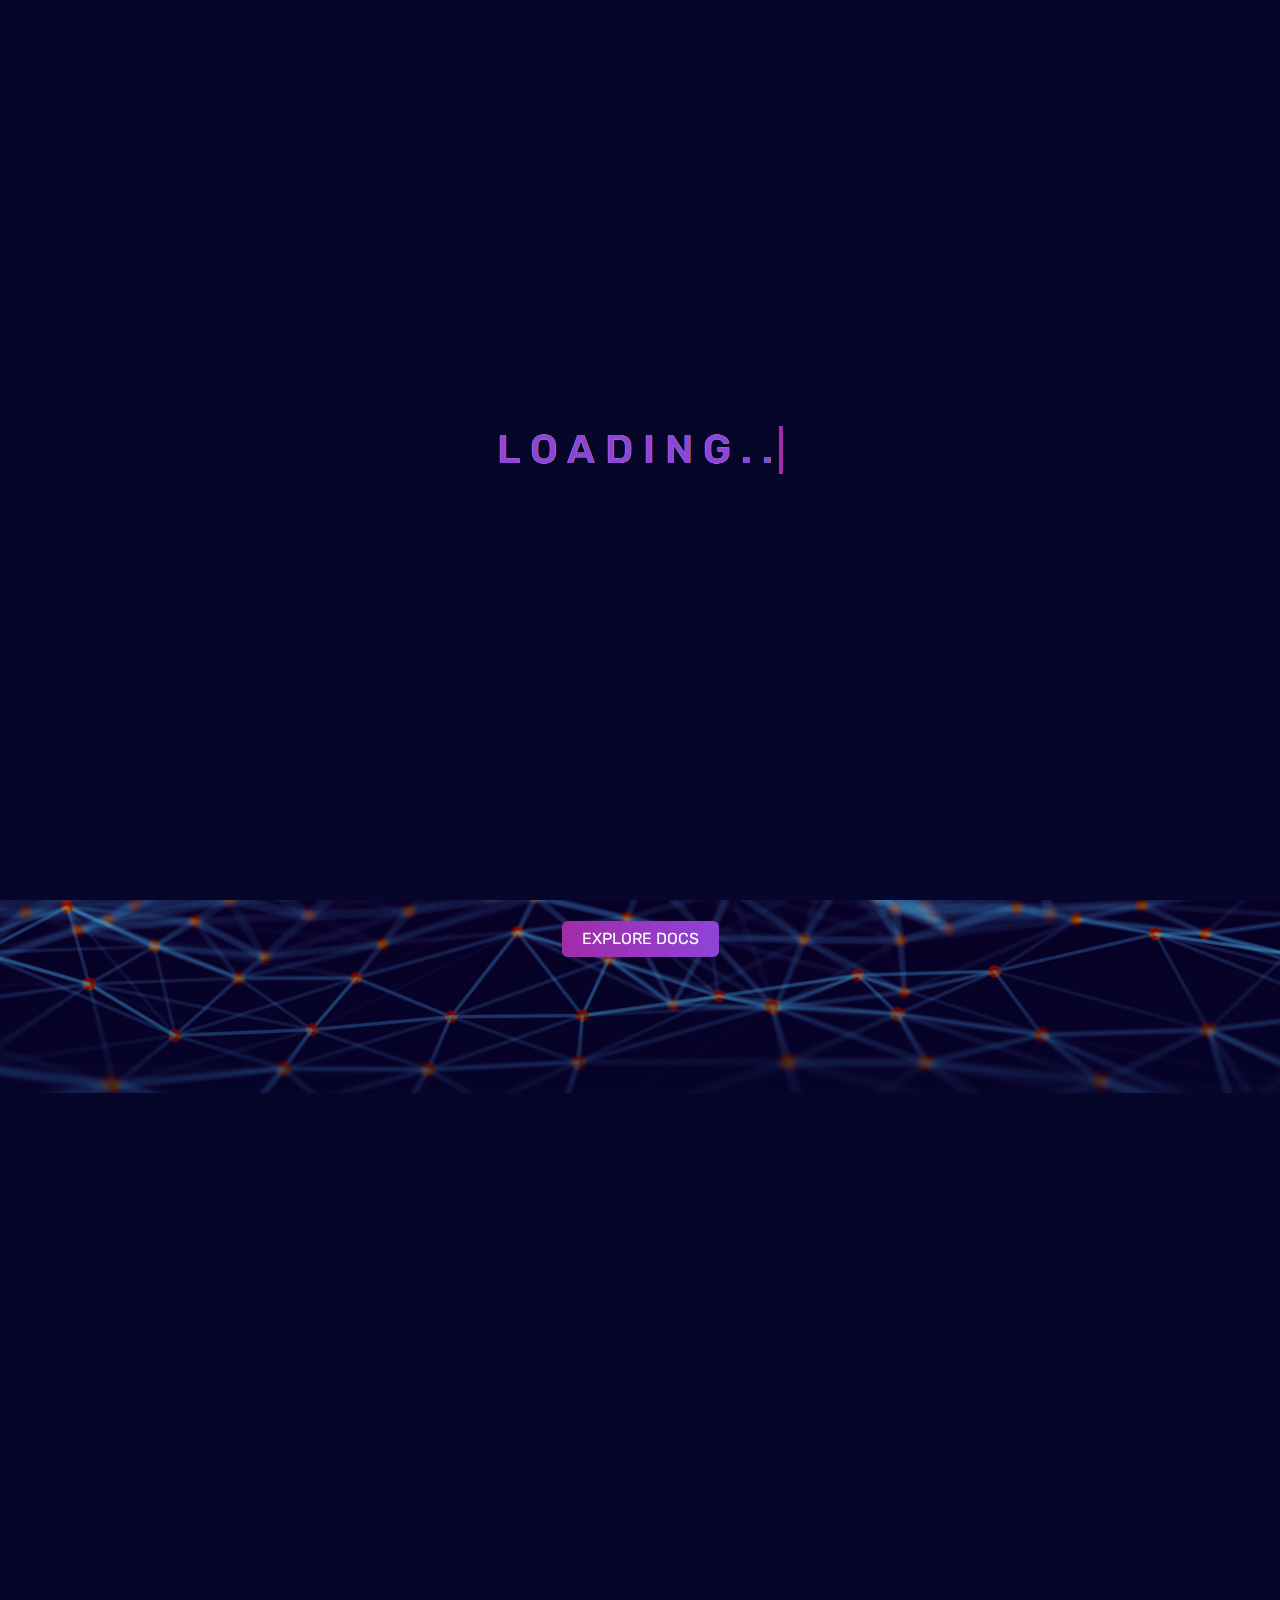
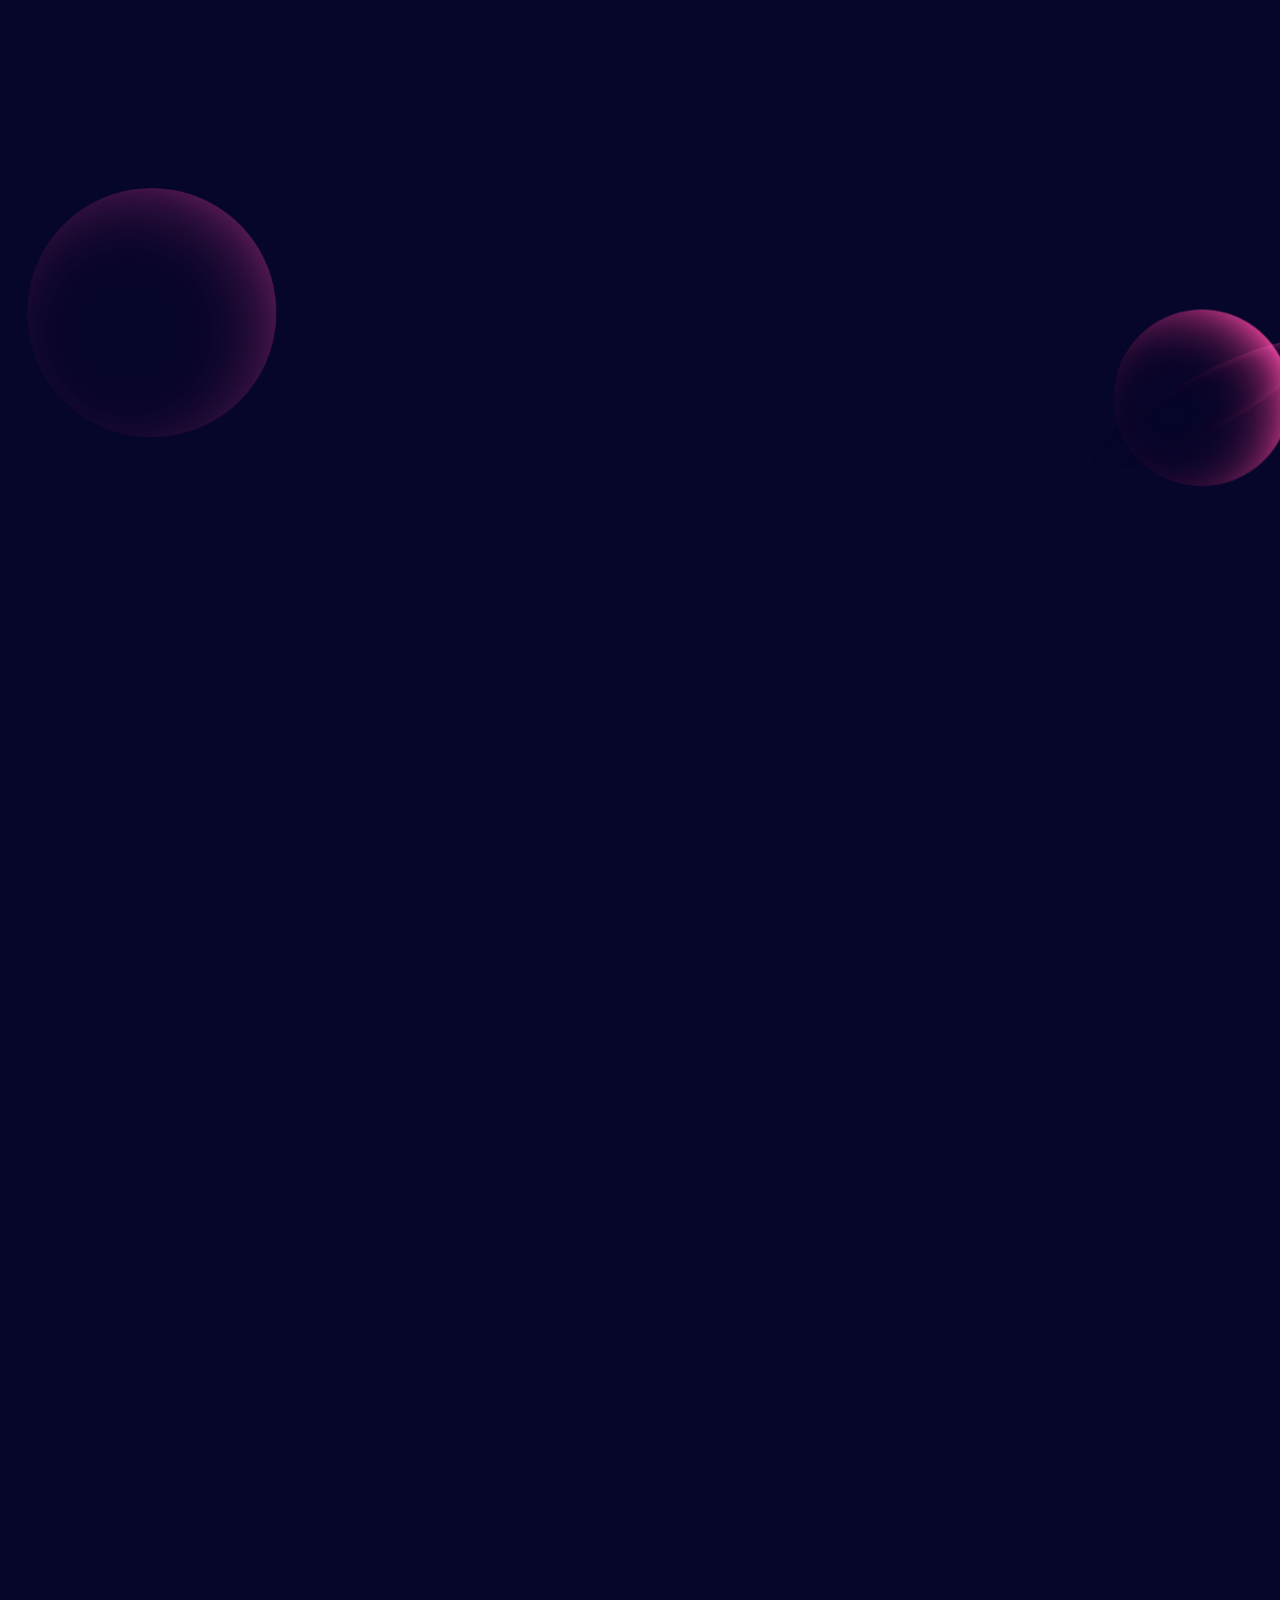
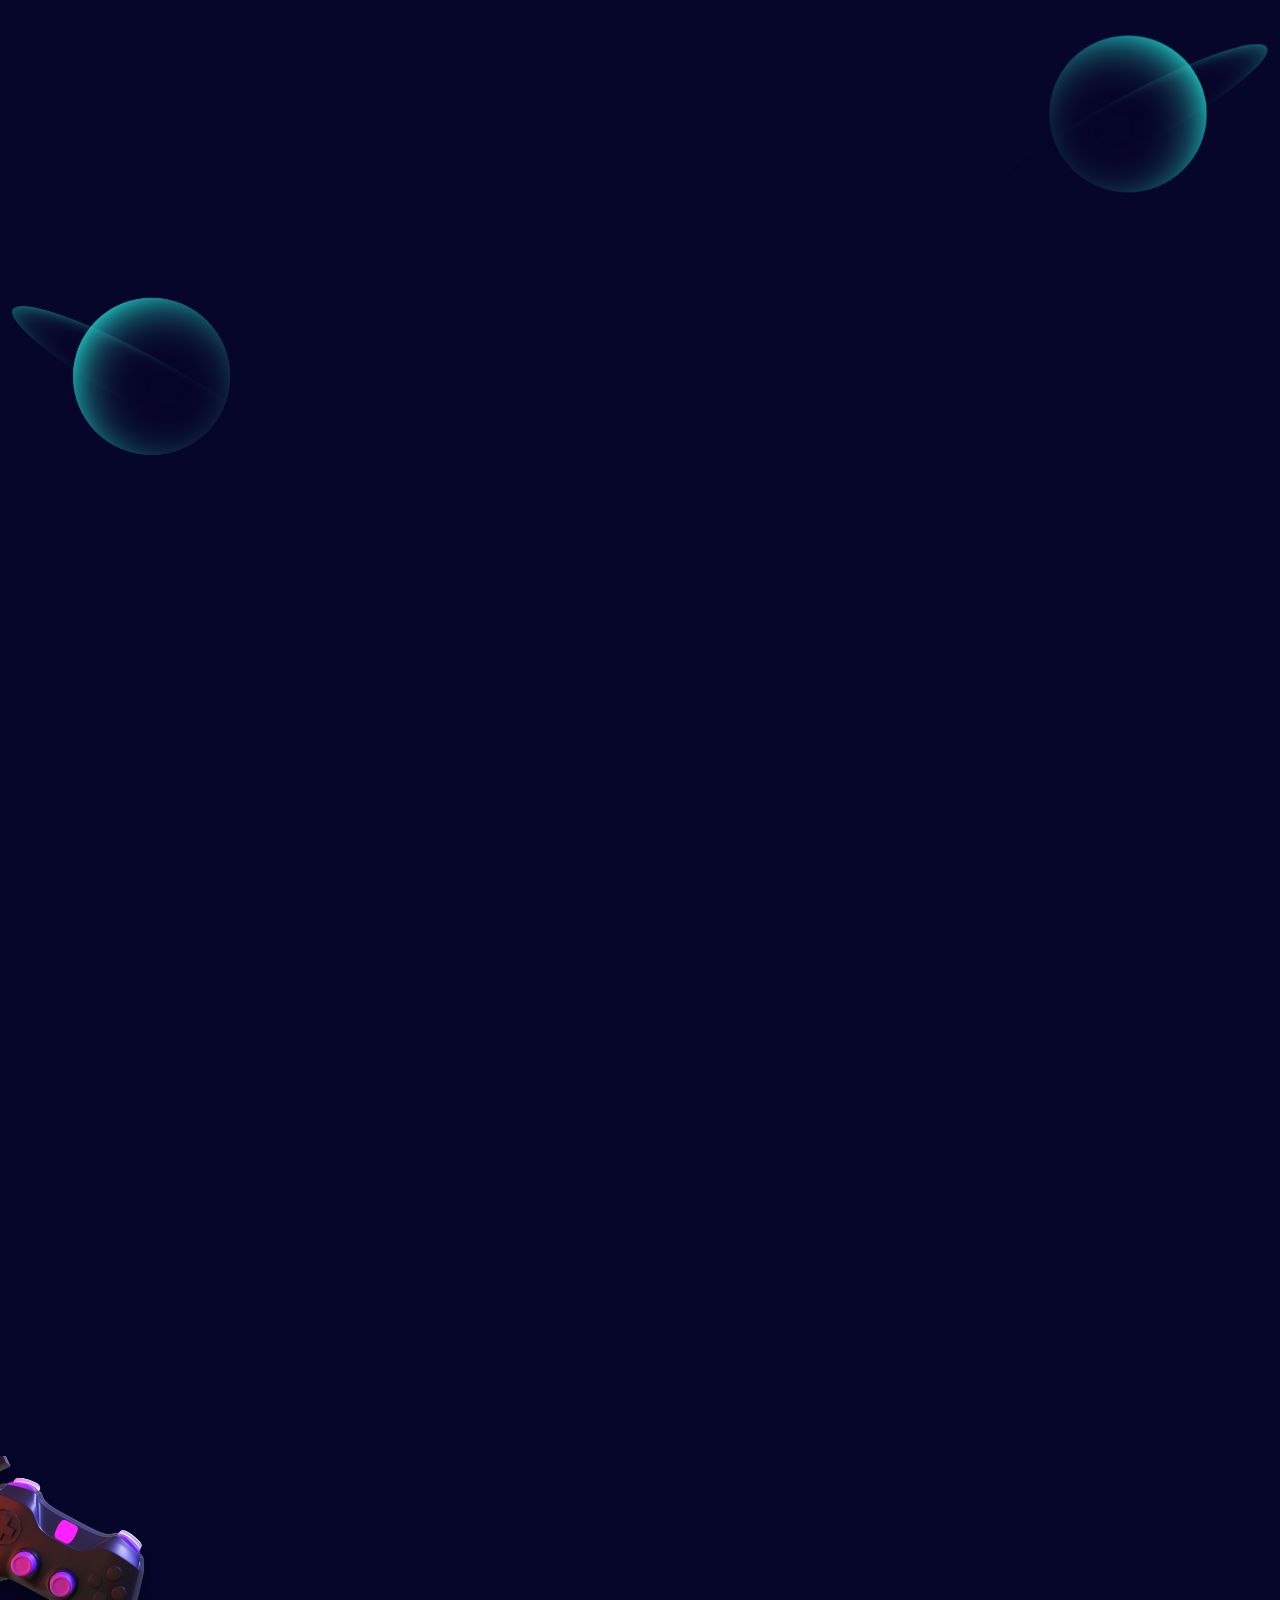
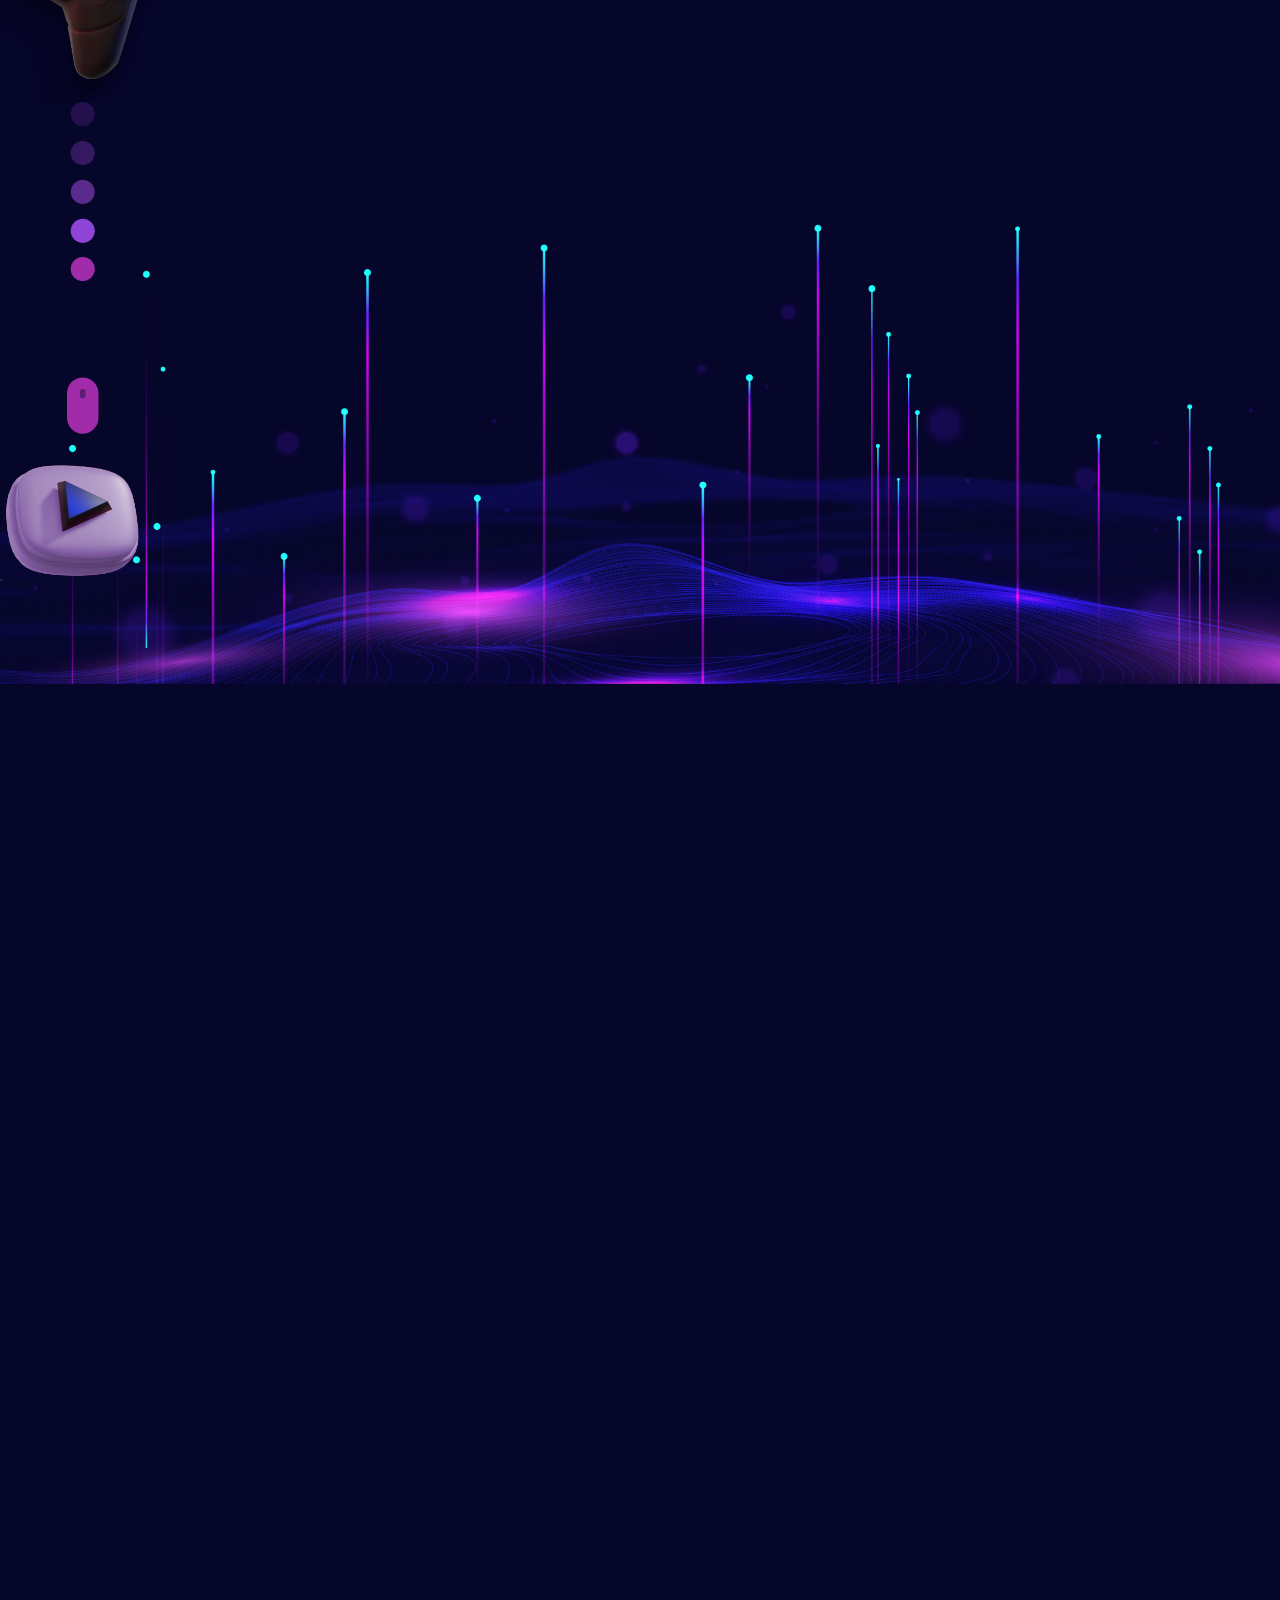
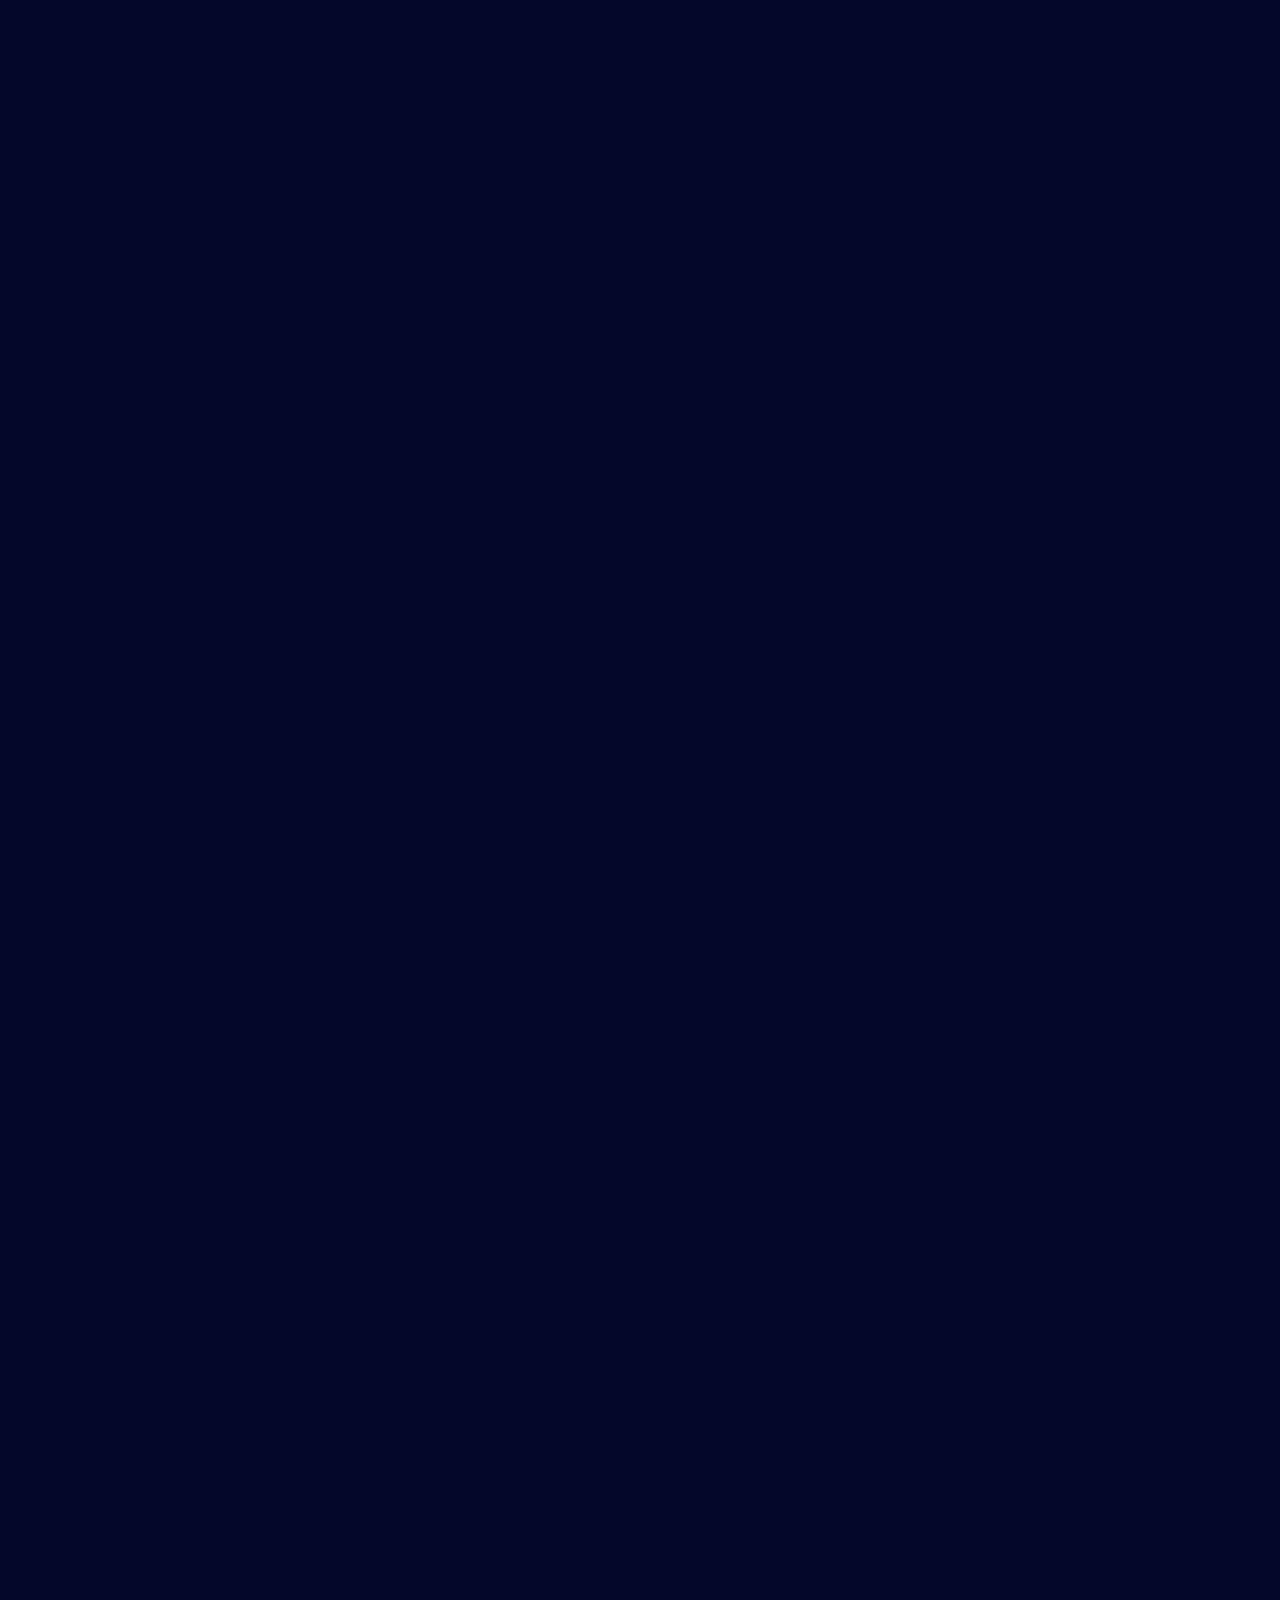
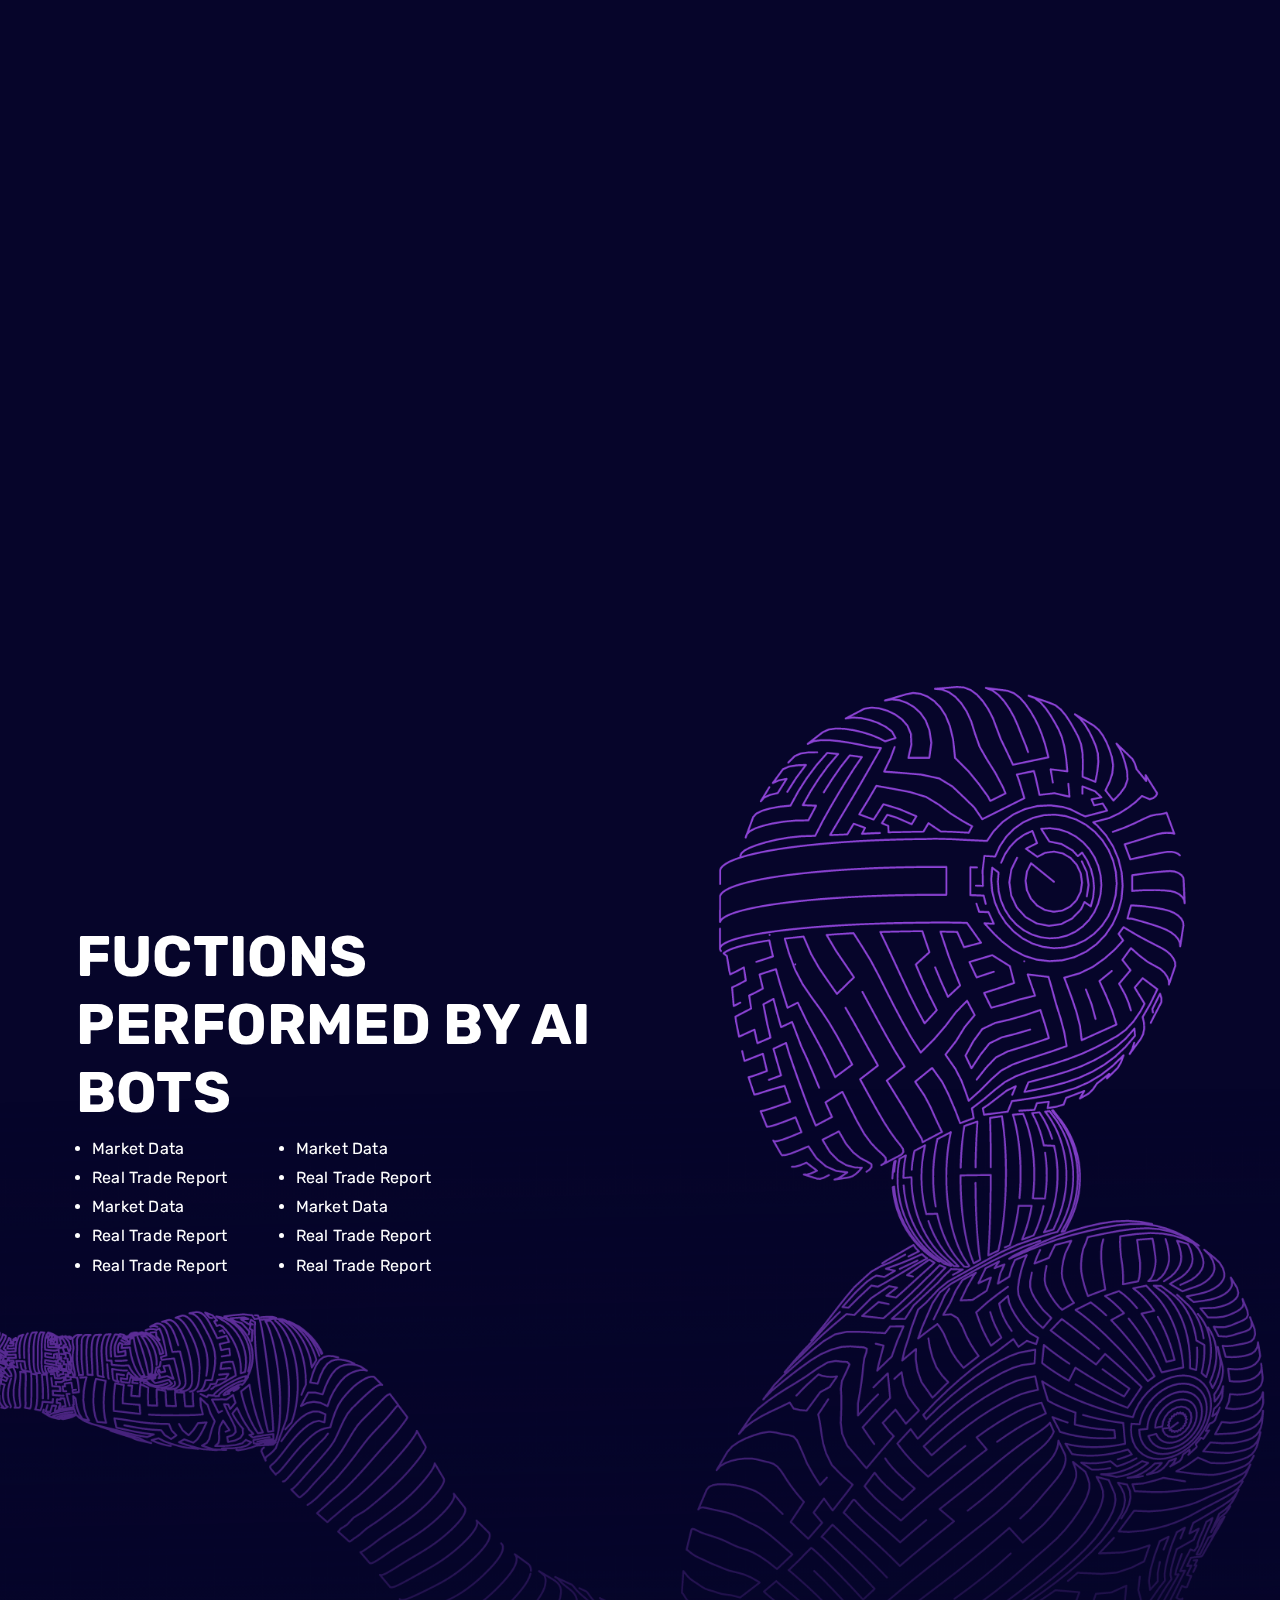
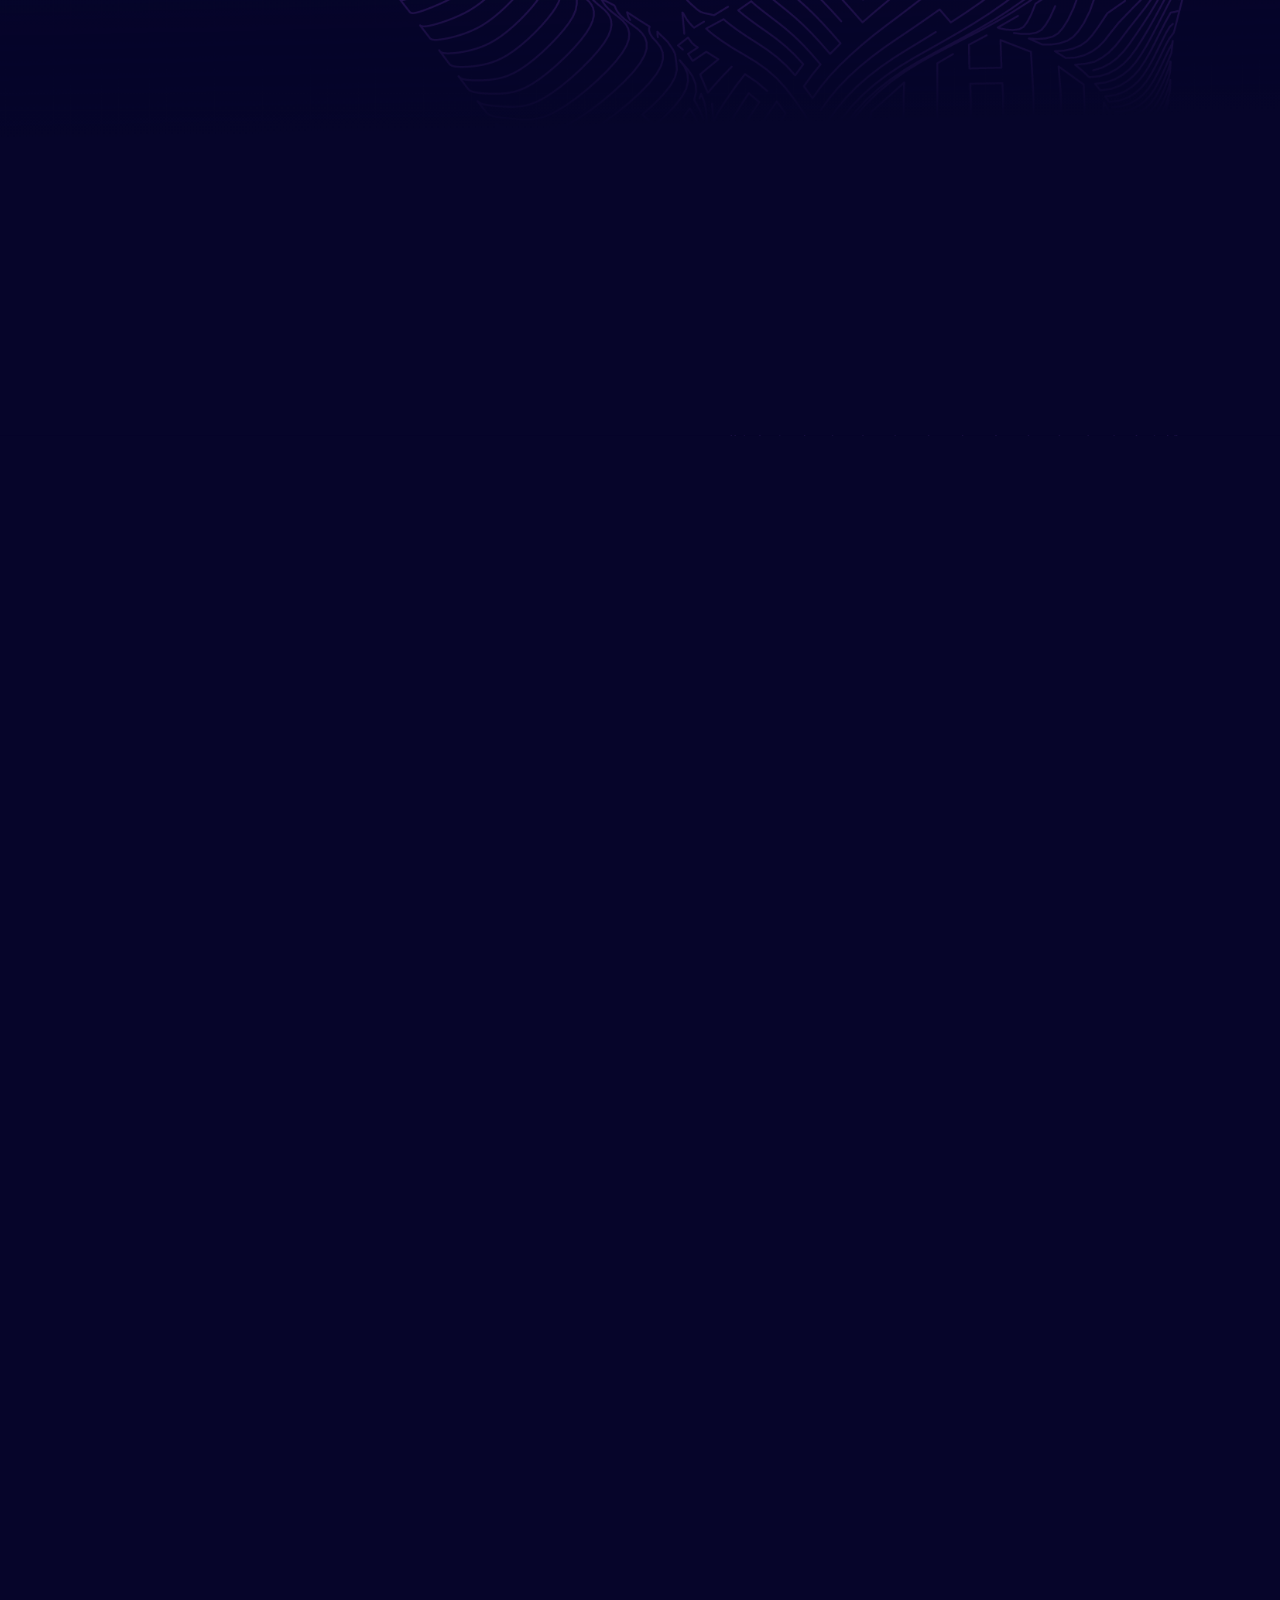
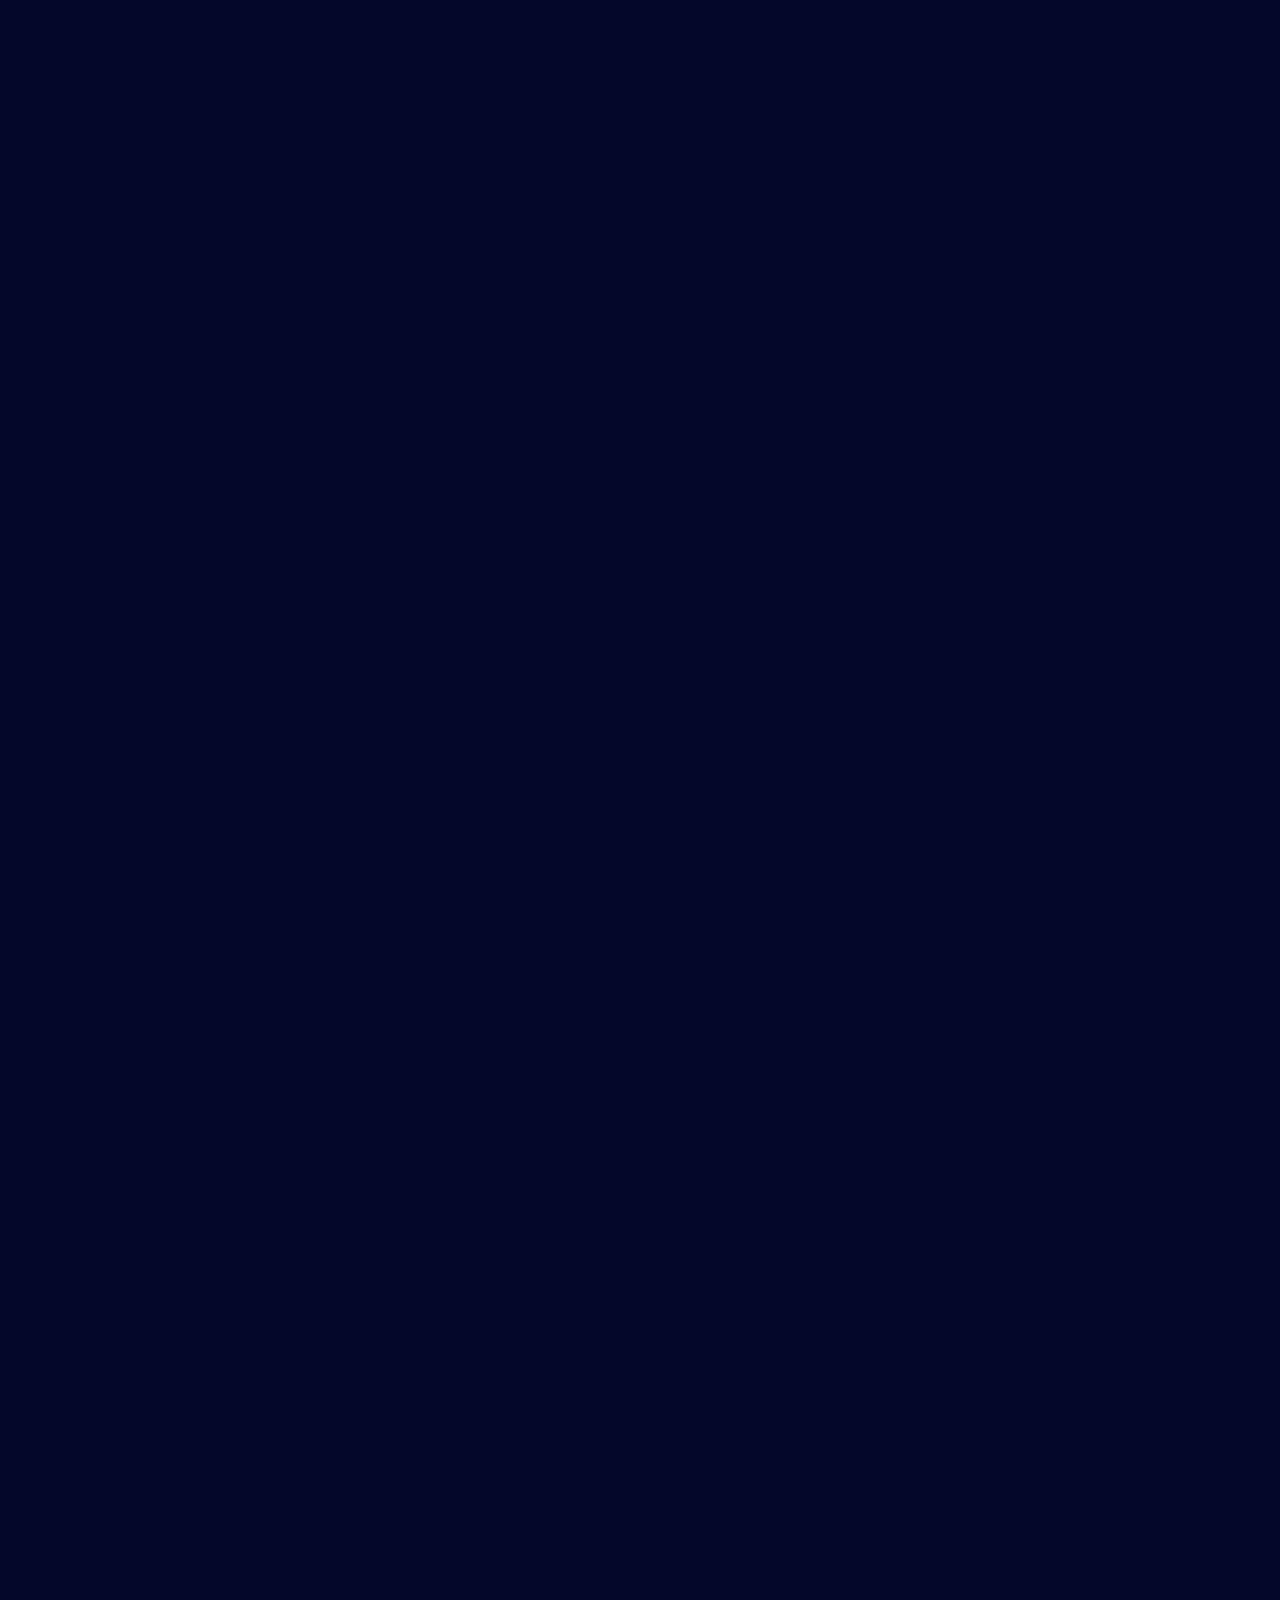
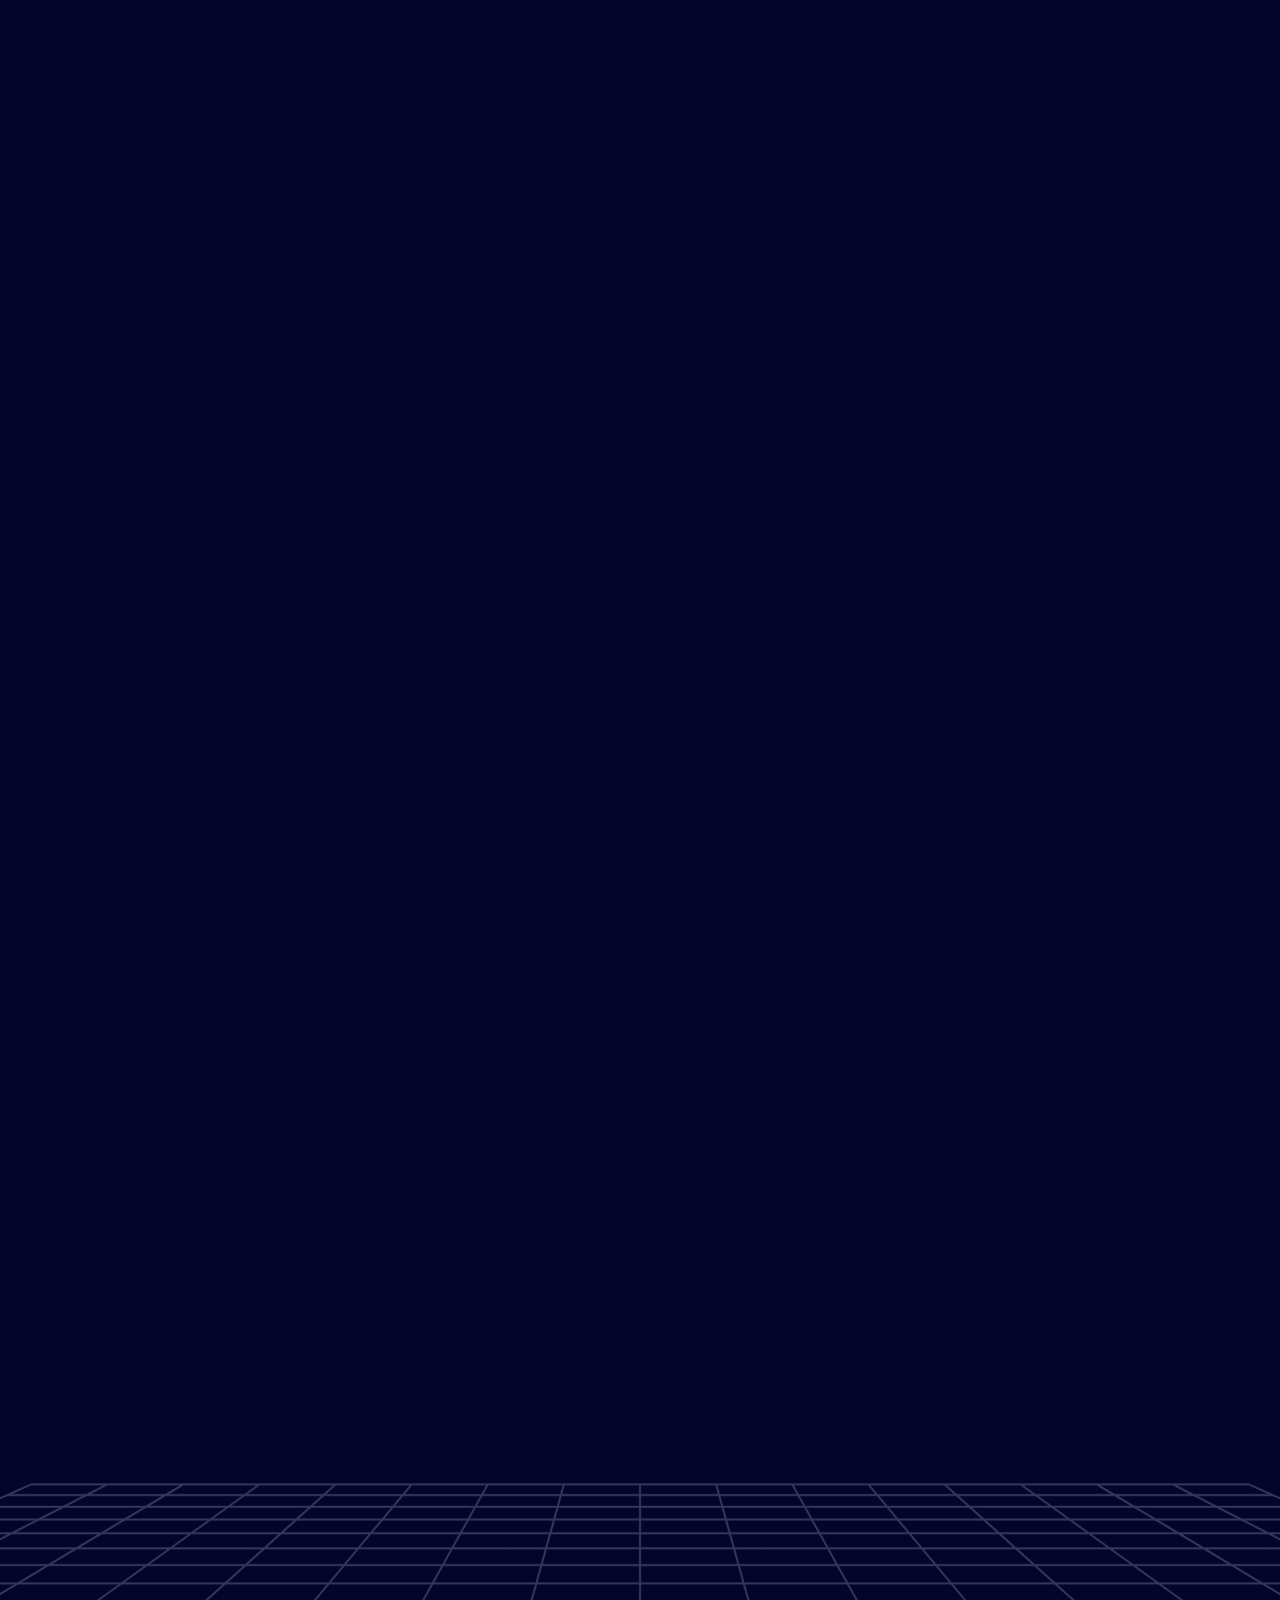
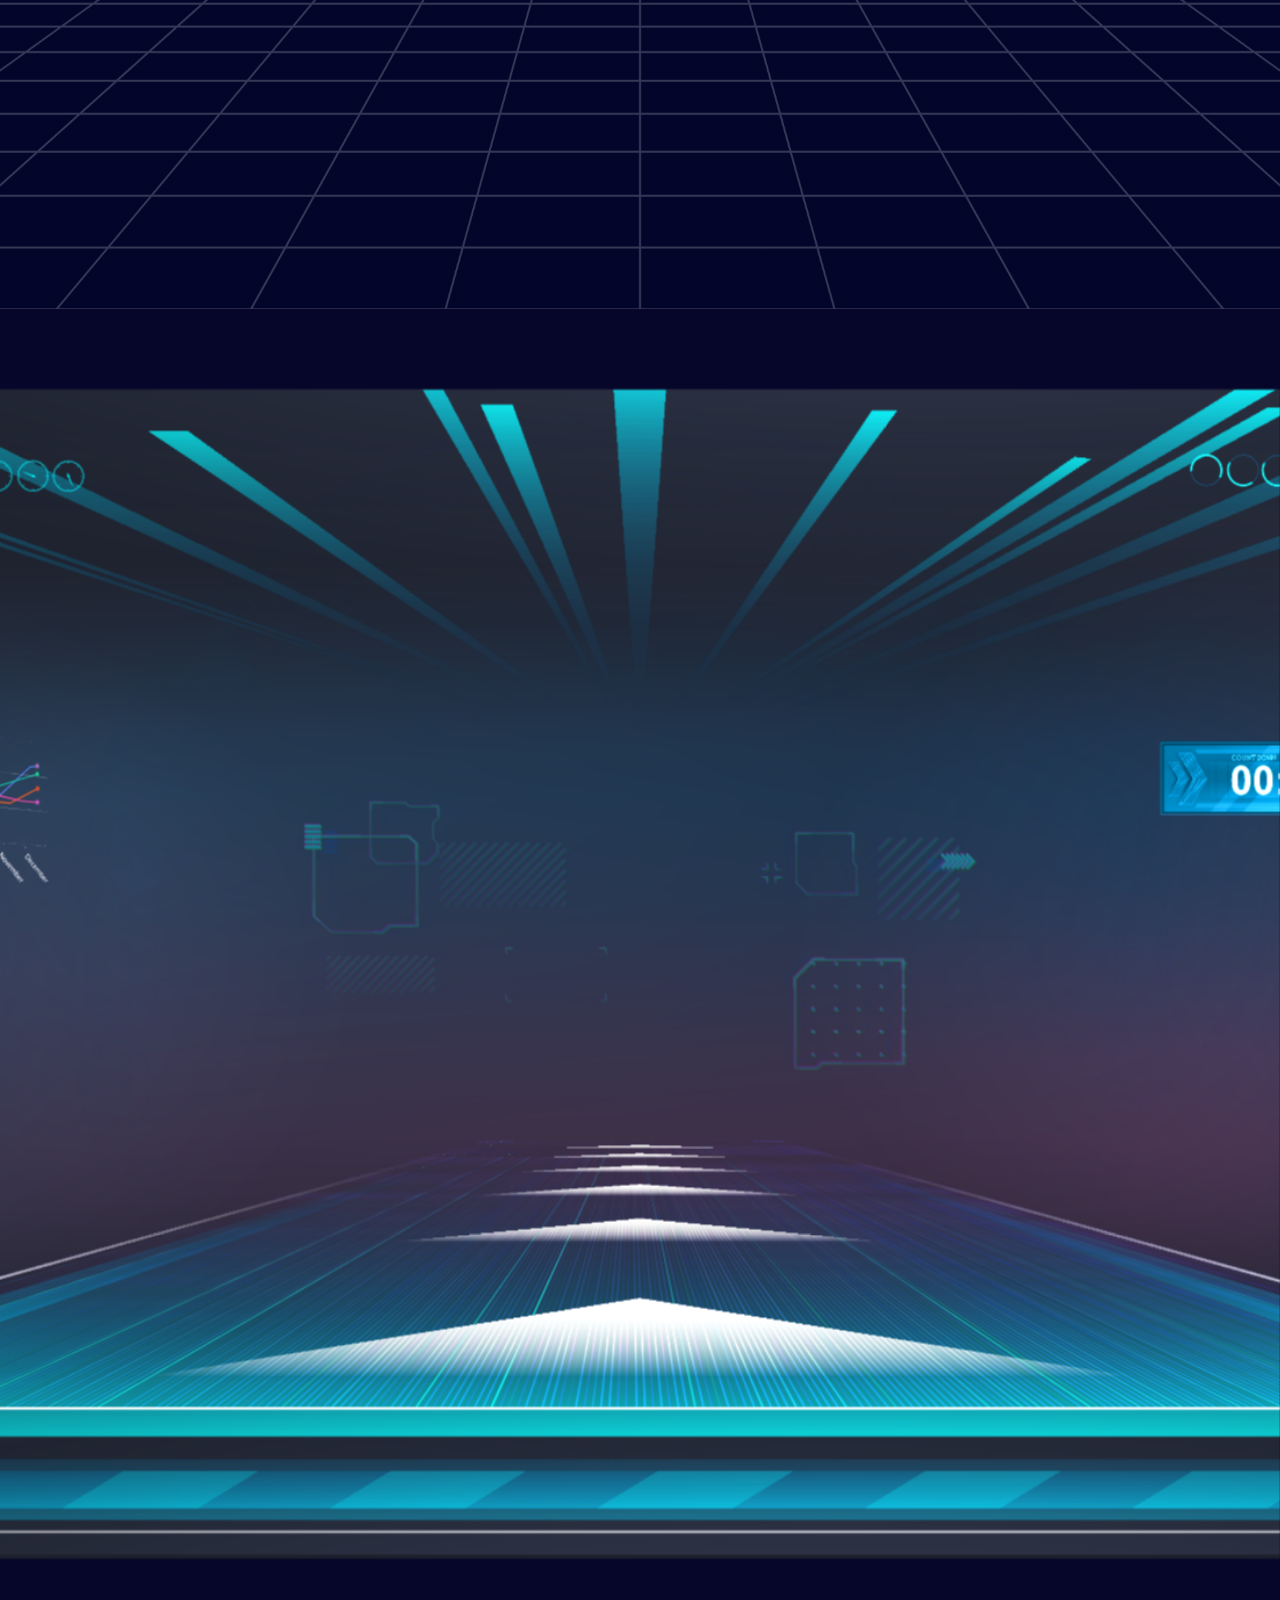
==== commit cdfd5bcd: "updated" ====
--- a/index.html
+++ b/index.html
@@ -518,167 +518,70 @@
       </section>
       <section class="gap  ">
         <div class="container-fluid">
-          <div class="services" data-aos="flip-up">
-            <div class="row">
-              <div class="col-lg-10">
-                <div class="row">
-                  <div class=" col-lg-2 col-sm-2 ">
-                    <div class="service-box">
-                      <div class="number">1</div>
-                      <div class="order-line">
-                        <p>Card Order</p>
-                      </div>
-                      <div class="line">
-                        <img src="./images/assets/Line -2.png" alt="">
-                      </div>
-                      <div class="service"></div>
-                      <div class="line">
-                        <img src="./images/assets/Line -2.png" alt="">
-                      </div>
-                      <div class="number">2</div>
-                      <div class="order-line">
-                        <p>Card Order</p>
-                      </div>
-                      <div class="line">
-                        <img src="./images/assets/Line -2.png" alt="">
-                      </div>
-                      <div class="service service_line"> </div>
-                    </div>
-                  </div>
-                  <div class=" col-lg-2 col-sm-2 ">
-                    <div class="service-box">
-                      <div class="number">4</div>
-                      <div class="order-line">
-                        <p>Card Order</p>
-                      </div>
-                      <div class="line">
-                        <img src="./images/assets/Line -2.png" alt="">
-                      </div>
-                      <div class="service service_line"> </div>
-                      <div class="line">
-                        <img src="./images/assets/Line -2.png" alt="">
-                      </div>
-                      <div class="number">3</div>
-                      <div class="order-line">
-                        <p>Card Order</p>
-                      </div>
-                      <div class="line">
-                        <img src="./images/assets/Line -2.png" alt="">
-                      </div>
-                      <div class="service"> </div>
-                    </div>
-                  </div>
-                  <div class=" col-lg-2 col-sm-2 ">
-                    <div class="service-box">
-                      <div class="number">5</div>
-                      <div class="order-line">
-                        <p>Card Order</p>
-                      </div>
-                      <div class="line">
-                        <img src="./images/assets/Line -2.png" alt="">
-                      </div>
-                      <div class="service"> </div>
-                      <div class="line">
-                        <img src="./images/assets/Line -2.png" alt="">
-                      </div>
-                      <div class="number">6</div>
-                      <div class="order-line">
-                        <p>Card Order</p>
-                      </div>
-                      <div class="line">
-                        <img src="./images/assets/Line -2.png" alt="">
-                      </div>
-                      <div class="service service_line"> </div>
-                    </div>
-                  </div>
-                  <div class=" col-lg-2 col-sm-2 ">
-                    <div class="service-box">
-                      <div class="number">8</div>
-                      <div class="order-line">
-                        <p>Card Order</p>
-                      </div>
-                      <div class="line">
-                        <img src="./images/assets/Line -2.png" alt="">
-                      </div>
-                      <div class="service service_line"> </div>
-                      <div class="line">
-                        <img src="./images/assets/Line -2.png" alt="">
-                      </div>
-                      <div class="number">7</div>
-                      <div class="order-line">
-                        <p>Card Order</p>
-                      </div>
-                      <div class="line">
-                        <img src="./images/assets/Line -2.png" alt="">
-                      </div>
-                      <div class="service"> </div>
-                    </div>
-                  </div>
-                  <div class=" col-lg-2 col-sm-2 ">
-                    <div class="service-box">
-                      <div class="number">9</div>
-                      <div class="order-line">
-                        <p>Card Order</p>
-                      </div>
-                      <div class="line">
-                        <img src="./images/assets/Line -2.png" alt="">
-                      </div>
-                      <div class="service"> </div>
-                      <div class="line">
-                        <img src="./images/assets/Line -2.png" alt="">
-                      </div>
-                      <div class="number">10</div>
-                      <div class="order-line">
-                        <p>Card Order</p>
-                      </div>
-                      <div class="line">
-                        <img src="./images/assets/Line -2.png" alt="">
-                      </div>
-                      <div class="service service_line"> </div>
-                    </div>
-                  </div>
-                  <div class=" col-lg-2 col-sm-2 ">
-                    <div class="service-box">
-                      <div class="number">12</div>
-                      <div class="order-line">
-                        <p>Card Order</p>
-                      </div>
-                      <div class="line">
-                        <img src="./images/assets/Line -2.png" alt="">
-                      </div>
-                      <div class="service service_line"> </div>
-                      <div class="line">
-                        <img src="./images/assets/Line -2.png" alt="">
-                      </div>
-                      <div class="number">11</div>
-                      <div class="order-line">
-                        <p>Card Order</p>
-                      </div>
-                      <div class="line">
-                        <img src="./images/assets/Line -2.png" alt="">
-                      </div>
-                      <div class="service"></div>
-                    </div>
-                  </div>
-                </div>
-              </div>
-              <div class=" col-lg-2 col-sm-2  service-center">
-                <!-- <div class="vertical-line">
-                  <img src="./images/assets/Line 88.png" alt="">
-                </div> -->
-                <div class="service-box">
-                  <div class="number">12</div>
-                  <div class="order-line">
-                    <p>Card Order</p>
-                  </div>
-                  <div class="line">
-                    <img src="./images/assets/Line -2.png" alt="">
-                  </div>
-                  <div class="service"></div>
-                </div>
-              </div>
-            </div>
-          </div>
+            <img src="/images/multi_circles.png" alt="">
+        </div>
+      </section>
+      <section class="gap  ">
+        <div class="container-fluid">
+            <h2 class="text-center">OUR PRODUCT</h2>
+        </div>
+      </section>
+      <section class="gap  ">
+        <div class="container-fluid product">
+          <div class="product_text_1">
+            <h2>STORM2 SLIM</h2>
+            <h4>The Futuristic 130W EDC Power Beast</h4>
+          </div>
+          <div class="product_text_2">
+            <h2>See It Thorough, Know It All</h2>
+          </div>
+          
+          <img src="/images/our_product.png" alt="">
+        </div>
+      </section>
+      <section class="gap  ">
+        <div class="container-fluid">
+      <hr>
+        </div>
+      </section>
+      <section class="gap  ">
+        <div class="container-fluid box">
+          <div class="box_text_1">
+            <h2 >EVOLUTION WEAR</h2>
+            <h4 >Rapid Sol G2 Solar In Your Pocket</h4>
+          </div>
+          <img src="./images/box.png" alt="">
+          <div class="box_text_2">
+            <h3 >Faster Than All Others</h3>
+          </div>
+        </div>
+      </section>
+      <section class="gap  ">
+        <div class="container-fluid">
+      <hr>
+        </div>
+      </section>
+      <section class="gap  ">
+        <div class="container-fluid bidet">
+          <div class="bidet_text_1">
+            <h2 >PEAKHONOR</h2>
+            <h4 >Portable & Powerfull Eco-Friendly Bidet</h4>
+          </div>
+          <img src="./images/bidet.jpg" alt="">
+        </div>
+      </section>
+      <section class="gap  ">
+        <div class="container-fluid hydro">
+          <div class="hydro_text_1">
+            <h2 class="text-center">AQUASHEILD</h2>
+            <h4 class="text-center">The Smart Device for Hydroponics and Aquaponics</h4>
+          </div>
+          <img src="./images/hydro.png" alt="">
+        </div>
+      </section>
+      <section class="gap  ">
+        <div class="container-fluid">
+          <img src="./images/board.jpg" alt="">
         </div>
       </section>
       <section>
--- a/scss/style.css
+++ b/scss/style.css
@@ -21,11 +21,11 @@
   padding: 0;
   margin: 0;
   -webkit-box-sizing: border-box;
-          box-sizing: border-box;
-}
-:root{
-  --purple-color : #A12CA9;
-  --blue-color : #8E44D7;
+  box-sizing: border-box;
+}
+:root {
+  --purple-color: #a12ca9;
+  --blue-color: #8e44d7;
 }
 html,
 body {
@@ -42,7 +42,7 @@
   letter-spacing: 0.2px;
   font-weight: 400;
   color: #fff;
-  background-color: #06052A;
+  background-color: #06052a;
   scroll-behavior: smooth;
 }
 
@@ -60,10 +60,11 @@
   color: inherit;
   margin-bottom: 0;
 }
-ol, ul{
+ol,
+ul {
   margin-bottom: 0;
 }
-li{
+li {
   list-style-type: none;
 }
 a,
@@ -75,7 +76,7 @@
   text-decoration: none;
 }
 
-.container-fluid{
+.container-fluid {
   max-width: 1250px;
   margin: 0px auto;
 }
@@ -91,7 +92,7 @@
 .btn-primary:focus {
   background: inherit;
   -webkit-box-shadow: none;
-          box-shadow: none;
+  box-shadow: none;
   border: none;
 }
 
@@ -115,40 +116,41 @@
   font-family: inherit;
   margin-bottom: 0;
 }
-.owl-next{
+.owl-next {
   right: 0;
 }
-.owl-slider{
-  position: relative;
-width: 83%;
-margin: auto;
+.owl-slider {
+  position: relative;
+  width: 83%;
+  margin: auto;
 }
 .owl-prev::after {
-  content: '\f060';
+  content: "\f060";
   font-family: fontawesome;
 }
-:is(.owl-prev, .owl-next) span{
+:is(.owl-prev, .owl-next) span {
   display: none;
 }
 .owl-next::after {
-  content: '\f061';
+  content: "\f061";
   font-family: fontawesome;
 }
 
-.owl-prev{
+.owl-prev {
   left: 0%;
 }
-.owl-next, .owl-prev{
+.owl-next,
+.owl-prev {
   position: absolute;
   top: 50%;
   transform: translateY(-50%);
 }
 
 /* preloader */
-.preloader{
+.preloader {
   margin: 0;
   padding: 0;
-  background: #06052A;
+  background: #06052a;
   height: 100vh;
   width: 100%;
   display: flex;
@@ -158,7 +160,7 @@
   z-index: 3;
   transition: 1s ease;
 }
-.no-preloader{
+.no-preloader {
   opacity: 0;
   visibility: hidden;
 }
@@ -186,15 +188,15 @@
 
 @keyframes animate {
   0% {
-      width: 0;
+    width: 0;
   }
 
   50% {
-      width: 100%;
+    width: 100%;
   }
 
   100% {
-      width: 0;
+    width: 0;
   }
 }
 /* preloader ended  */
@@ -209,8 +211,8 @@
   width: 20%;
   max-width: 20%;
   -webkit-box-flex: 0;
-      -ms-flex: 0 0 20%;
-          flex: 0 0 20%;
+  -ms-flex: 0 0 20%;
+  flex: 0 0 20%;
   float: left;
   position: relative;
   min-height: 1px;
@@ -310,28 +312,28 @@
 } */
 /*# sourceMappingURL=style.css.map */
 /* #### Navbar styling */
-.bg-img{
+.bg-img {
   background: url(../images//bg1.png);
   background-size: contain;
   background-repeat: no-repeat;
   width: 100%;
   /* height: 100vh; */
 }
-nav{
+nav {
   padding: 1rem 0;
 }
-.navbar-items{
-  display: flex;
-  align-items: center;
-}
-.navbar-items ul{
+.navbar-items {
+  display: flex;
+  align-items: center;
+}
+.navbar-items ul {
   margin-left: 10px;
 }
 .navbar-items ul li {
   display: inline-block;
   padding: 0px 20px;
 }
-.navbar-items .nav-btn:nth-child(2){
+.navbar-items .nav-btn:nth-child(2) {
   padding: 6px 20px;
   border-radius: 6px;
   outline: none;
@@ -341,25 +343,25 @@
   margin-left: 20px;
   margin-right: 10px;
 }
-.navbar-items .nav-btn:last-child{
+.navbar-items .nav-btn:last-child {
   outline: none;
   border: none;
   background: none;
   margin-left: 16px;
 }
-.navbar-items .nav-btn:last-child::before{
-  content : '\f007';
+.navbar-items .nav-btn:last-child::before {
+  content: "\f007";
   color: white;
   font-size: 24px;
   font-family: fontawesome;
 }
-  .brand-logo{
+.brand-logo {
   width: 70px;
 }
-.navbar{
+.navbar {
   padding: 1.6rem 0;
 }
-.front-view{
+.front-view {
   width: 100%;
   background: url(../images/img.png);
   background-position: right;
@@ -367,53 +369,53 @@
   background-repeat: no-repeat;
   padding: 6rem 0;
 }
-:is(.front-view, .middle-view, .bottom-view, .down-view,
- .bg-img-6, .bg-img-8, .ai-bots, .brookyl, .brookyl-vendor) h1{
+:is(.front-view, .middle-view, .bottom-view, .down-view, .bg-img-6, .bg-img-8, .ai-bots, .brookyl, .brookyl-vendor)
+  h1 {
   font-size: 57px;
-font-weight: bold;
-width: 70%;
-}
-:is(.tech-view) h1{
+  font-weight: bold;
+  width: 70%;
+}
+:is(.tech-view) h1 {
   font-size: 50px;
   font-weight: bold;
   width: 100%;
 }
-:is(.tech-view) p{
-  width: 100%;
-}
-:is(.front-view, .middle-view, .bottom-view, .down-view,
- .bg-img-6, .bg-img-8, .brookyl, .brookyl-vendor) p{
+:is(.tech-view) p {
+  width: 100%;
+}
+:is(.front-view, .middle-view, .bottom-view, .down-view, .bg-img-6, .bg-img-8, .brookyl, .brookyl-vendor)
+  p {
   width: 50%;
   margin: 1rem 0;
 }
-:is(.front-view, .middle-view, .bottom-view, .tech-view) button{
+:is(.front-view, .middle-view, .bottom-view, .tech-view) button {
   padding: 6px 20px;
   border-radius: 6px;
   outline: none;
   border: none;
   background: linear-gradient(to right, var(--purple-color), var(--blue-color));
   color: white;
-  margin-top : 0.7rem
-}
-.front-view{
+  margin-top: 0.7rem;
+}
+.front-view {
   padding: 48px 6px;
 }
 .front-view h1 {
   width: 60%;
 }
-.front-view_data{
+.front-view_data {
   margin-top: 1rem;
 }
-.bg-img-2{
+.bg-img-2 {
   width: 100%;
   /* height: 100vh; */
   background: url(../images/bg2.png);
   background-size: cover;
   background-repeat: no-repeat;
 }
-.component-3{
+.component-3 {
   width: 350px;
-  position: absolute
+  position: absolute;
 }
 .mobi {
   padding: 15px 0;
@@ -421,123 +423,128 @@
 .mobi p {
   margin-bottom: 10px;
 }
-.middle-view{
+.middle-view {
   padding: 6rem 0;
   text-align: center;
 }
-.middle-view h1, .middle-view p{
+.middle-view h1,
+.middle-view p {
   margin: auto;
 }
-.middle-view p{
+.middle-view p {
   margin: 1rem auto;
 }
-.bg-img-3{
+.bg-img-3 {
   display: flex;
   margin-top: -20px;
   flex-wrap: wrap;
 }
-.bg-img-3 > div{
+.bg-img-3 > div {
   width: 50%;
 }
 
-.bottom-view{
+.bottom-view {
   position: relative;
   padding-top: 40px;
   padding-left: 16px;
 }
-.bottom-view li{
+.bottom-view li {
   list-style-type: disc;
 }
-.bottom-view ul{
+.bottom-view ul {
   padding-left: 1rem;
   margin-top: 2rem;
 }
-.bottom-view ul li > *{
+.bottom-view ul li > * {
   margin: 0;
 }
-.bottom-view button{
+.bottom-view button {
   margin-top: 2rem;
 }
-.bottom-view h1, .bottom-view p, .bottom-view ul{
+.bottom-view h1,
+.bottom-view p,
+.bottom-view ul {
   width: 500px;
 }
 
-.shutter-face{
+.shutter-face {
   position: relative;
   transform: translateX(-50px);
 }
-.side-planet{
+.side-planet {
   position: absolute;
   bottom: 0%;
   right: -6%;
   width: 300px;
 }
-.bg-img-4{
+.bg-img-4 {
   position: relative;
   width: 100%;
   /* height: 96vh; */
 }
-.com-five, .com-six, .com-seven{
+.com-five,
+.com-six,
+.com-seven {
   width: 250px;
 }
-.com-six{
+.com-six {
   position: absolute;
   right: -6%;
   top: 20%;
 }
-.com-five{
-  position: absolute;
-}
-.com-seven{
+.com-five {
+  position: absolute;
+}
+.com-seven {
   display: block;
   text-align: center;
   margin: auto;
 }
-.down-view{
+.down-view {
   text-align: center;
   padding: 4rem 0;
 }
-.down-view h1{
+.down-view h1 {
   width: auto;
 }
-.down-view p{
+.down-view p {
   margin: 1rem auto;
 }
-.bg-img-5{
+.bg-img-5 {
   display: flex;
   justify-content: space-between;
   align-items: center;
   flex-wrap: wrap;
 }
-.bg-img-5 > div{
+.bg-img-5 > div {
   width: 50%;
 }
-.tech-images{
-  position: relative
-}
-.iphone-img{
+.tech-images {
+  position: relative;
+}
+.iphone-img {
   transform: scale(1.4);
 }
-.watch{
+.watch {
   width: 200px;
   position: absolute;
   top: 6%;
   left: 36%;
   z-index: -1;
 }
-.tech-view li{
+.tech-view li {
   list-style-type: disc;
 }
-.tech-view ul{
+.tech-view ul {
   padding-left: 1rem;
 }
-section > .side-planet{
+section > .side-planet {
   width: 300px;
   position: absolute;
   right: 0%;
   bottom: 0%;
 }
-.com-six_one{
+.com-six_one {
   position: absolute;
   top: -14%;
   left: -9%;
@@ -545,235 +552,242 @@
   z-index: -1;
 }
 
-.bg-img-6 > h1, .bg-img-6 > p{
+.bg-img-6 > h1,
+.bg-img-6 > p {
   text-align: center;
   width: auto;
 }
-.token-side_img{
+.token-side_img {
   width: 300px;
   position: absolute;
 }
-.flexer{
+.flexer {
   display: flex;
   align-items: center;
   justify-content: space-between;
   flex-wrap: wrap;
-
-}
-.flexer > div{
+}
+.flexer > div {
   width: 50%;
 }
-.tech-ul{
+.tech-ul {
   display: flex;
   align-items: center;
   flex-wrap: wrap;
 }
-.tech-ul > div:first-child{
+.tech-ul > div:first-child {
   width: 60%;
 }
-.tech-ul > div:last-child{
+.tech-ul > div:last-child {
   width: 40%;
 }
-.tech-ul li p{
+.tech-ul li p {
   margin: 0;
 }
 .game-features {
   padding-left: 1rem;
 }
-.game-features h6{
+.game-features h6 {
   margin-bottom: 10px;
 }
 .brookyl {
   margin-top: -85px;
 }
-.bg-img-7{
+.bg-img-7 {
   background: url(../images/img2.png);
   background-position: bottom;
-background-size: contain;
-background-repeat: no-repeat;
-z-index: -11111;
-    position: inherit;
-}
-.bg-img-7 .play-controller, 
-.bg-img-7 .play-button, 
-.bg-img-7 .play-dots{
+  background-size: contain;
+  background-repeat: no-repeat;
+  z-index: -11111;
+  position: inherit;
+}
+.bg-img-7 .play-controller,
+.bg-img-7 .play-button,
+.bg-img-7 .play-dots {
   width: 200px;
-} 
-.bg-7_helper{
+}
+.bg-7_helper {
   position: absolute;
   left: 0;
   z-index: -1;
 }
-.smartphone-container{
+.smartphone-container {
   padding-left: 60px;
 }
-.play-dots{
-  display: flex;
-justify-content: center;
-align-content: center;
-align-items: center;
-}
-.bg-img-8 h1, .bg-img-8 p{
+.play-dots {
+  display: flex;
+  justify-content: center;
+  align-content: center;
+  align-items: center;
+}
+.bg-img-8 h1,
+.bg-img-8 p {
   width: 80%;
-  margin :auto;
-  text-align: center;
-}
-.artificial-img{
+  margin: auto;
+  text-align: center;
+}
+.artificial-img {
   background: url(../images/c19.png);
   background-position: top;
   background-size: contain;
   background-repeat: no-repeat;
   padding: 10rem 0;
 }
-.bg-img-8 p{
+.bg-img-8 p {
   margin: 1rem auto;
 }
-.bg-img-8 h2{
-  text-align: center;
-}
-.asset-4{
-  margin-top:-7rem;
+.bg-img-8 h2 {
+  text-align: center;
+}
+.asset-4 {
+  margin-top: -7rem;
   position: relative;
   z-index: -1;
 }
-.flex{
+.flex {
   display: flex;
   align-items: center;
   justify-content: space-between;
   flex-wrap: wrap;
-
-}
-.flex > div{
+}
+.flex > div {
   width: 50%;
 }
-.level-img{
+.level-img {
   width: 70%;
   margin: auto;
 }
-.flex ul{
+.flex ul {
   padding-left: 1rem;
 }
-.flex ul li{
+.flex ul li {
   list-style-type: disc;
 }
-.level-details > h1{
+.level-details > h1 {
   font-weight: normal;
   margin-bottom: 0.3rem;
 }
-.level-details p{
+.level-details p {
   font-size: 20px;
-  font-weight: normal;  
+  font-weight: normal;
   margin-bottom: 0.4rem;
 }
-.ai-bots{
+.ai-bots {
   width: 50%;
-position: relative;
-top: 80%;
-left: 4%;
-transform: translateY(90%);
-}
-.ai-bot_flex ul{
+  position: relative;
+  top: 80%;
+  left: 4%;
+  transform: translateY(90%);
+}
+.ai-bot_flex ul {
   display: inline-block;
 }
-.ai-bot_flex ul:first-child{
+.ai-bot_flex ul:first-child {
   padding-right: 3rem;
 }
-.ai-bot_flex li{
+.ai-bot_flex li {
   list-style-type: disc;
   margin-bottom: 0.2rem;
 }
-.ai-bots h1{
+.ai-bots h1 {
   width: 600px;
   margin-bottom: 0.5rem;
 }
-.ai-bot_flex ul{
+.ai-bot_flex ul {
   padding-left: 1rem;
 }
-.bg-img-9{
+.bg-img-9 {
   background: url(../images/c20.png);
-  background-position:top right;
+  background-position: top right;
   background-size: cover;
   background-repeat: no-repeat;
   width: 100%;
   height: 150vh;
-  position: relative
-}
-  .brookyl, .brookyl-vendor{
-    text-align: center;
-  }
-.brookyl h1, .brookyl h3, .brookyl p{
+  position: relative;
+}
+.brookyl,
+.brookyl-vendor {
+  text-align: center;
+}
+.brookyl h1,
+.brookyl h3,
+.brookyl p {
   width: 80%;
   margin: auto;
 }
-.brookyl-vendor h1, .brookyl-vendor h3, .brookyl-vendor p{
+.brookyl-vendor h1,
+.brookyl-vendor h3,
+.brookyl-vendor p {
   width: 80%;
   margin: auto;
 }
-.brookyl p, .brookyl-vendor p{
+.brookyl p,
+.brookyl-vendor p {
   margin: 1rem auto;
 }
-.brookyl-img, .brookyl-img_vendor{
+.brookyl-img,
+.brookyl-img_vendor {
   padding: 2rem 0;
 }
-.future-mixer{
+.future-mixer {
   display: flex;
   align-items: center;
   justify-content: space-between;
   flex-wrap: wrap;
-
-}
-.future-mixer > div{
+}
+.future-mixer > div {
   width: 48%;
 }
-:is(.future-mining, .hardware-data, .crypto-details) h1{
+:is(.future-mining, .hardware-data, .crypto-details) h1 {
   font-size: 50px;
   font-weight: bold;
   margin-bottom: 1.5rem;
 }
-:is(.future-mining, .hardware-data, .crypto-details) p{
+:is(.future-mining, .hardware-data, .crypto-details) p {
   margin-bottom: 1rem;
 }
-.future-mining h5{
+.future-mining h5 {
   margin-bottom: 0.5rem;
 }
-.xgx{
+.xgx {
   text-align: center;
   margin-top: 3rem;
   width: 92%;
 }
-.xgx h5{
+.xgx h5 {
   margin-top: 0.7rem;
 }
-.xgx h1{
+.xgx h1 {
   margin-bottom: 1rem;
 }
-.hardware-wallet{
-  background: linear-gradient(rgba(2, 5, 43, 0.8), rgba(2, 5, 43, 0.8)), url(../images/c25.png);
+.hardware-wallet {
+  background: linear-gradient(rgba(2, 5, 43, 0.8), rgba(2, 5, 43, 0.8)),
+    url(../images/c25.png);
   background-position: center;
   background-repeat: no-repeat;
   background-size: cover;
   width: 100%;
 }
-.hardware-mixer{
+.hardware-mixer {
   display: flex;
   align-items: center;
   flex-wrap: wrap;
   justify-content: space-between;
   margin-top: -90px;
 }
-.hardware-mixer > div{
+.hardware-mixer > div {
   width: 50%;
 }
-.in-progress{
+.in-progress {
   color: aqua;
   font-size: 20px;
   font-weight: normal;
 }
-.hard-img_helper{
+.hard-img_helper {
   width: 80%;
   margin: auto;
 }
-.metaverse{
+.metaverse {
   background: url(../images/c26.png);
   background-position: center;
   background-repeat: no-repeat;
@@ -781,45 +795,45 @@
   width: 100%;
   height: 130vh;
 }
-.metaverse > div{
+.metaverse > div {
   display: flex;
   justify-content: center;
   align-items: center;
   height: 100%;
 }
-.metaverse-details{
+.metaverse-details {
   width: 60%;
   margin: 0px auto;
   text-align: center;
 }
-.metaverse-details > h1{
+.metaverse-details > h1 {
   font-size: 50px;
   font-weight: bold;
 }
-.metaverse-details > h4{
+.metaverse-details > h4 {
   margin-bottom: 0.33rem;
 }
-.metaverse-details > span{
+.metaverse-details > span {
   margin-bottom: 1rem;
   display: inline-block;
 }
-.crypto-mixer{
+.crypto-mixer {
   display: flex;
   justify-content: space-between;
   align-items: center;
   flex-wrap: wrap;
 }
-.crypto-mixer > div{
+.crypto-mixer > div {
   width: 49%;
 }
-.services{
-  position: relative;
-  width: 100%;
-}
-.service-box{
-  text-align: center;
-}
-.service-box .number{
+.services {
+  position: relative;
+  width: 100%;
+}
+.service-box {
+  text-align: center;
+}
+.service-box .number {
   background: white;
   width: 30px;
   height: 30px;
@@ -831,7 +845,7 @@
   align-items: center;
   margin: 0 auto 10px auto;
 }
-.service-box .service{
+.service-box .service {
   display: flex;
   margin: auto auto;
   justify-content: center;
@@ -840,14 +854,18 @@
   width: 130px;
   position: relative;
   height: 130px;
-  background: linear-gradient(to bottom , var(--purple-color), var(--blue-color));
-}
-.service-box .service::before{
+  background: linear-gradient(
+    to bottom,
+    var(--purple-color),
+    var(--blue-color)
+  );
+}
+.service-box .service::before {
   font-family: fontawesome;
-  content: '\f101';
-}
-.service_line::after{
-  content: '';
+  content: "\f101";
+}
+.service_line::after {
+  content: "";
   background: url(../images/assets/Line\ 101.png);
   position: absolute;
   top: 50%;
@@ -858,18 +876,19 @@
   background-size: contain;
   background-position: center;
 }
-.number ,.order-line{
+.number,
+.order-line {
   margin-bottom: 10px;
 }
-.service-center{
+.service-center {
   display: flex;
   flex-direction: column;
   justify-content: center;
   align-items: flex-end;
   position: relative;
 }
-.service-center .service::after{
-  content: '';
+.service-center .service::after {
+  content: "";
   background: url(../images/assets/Line\ 101.png);
   position: absolute;
   top: 50%;
@@ -878,31 +897,85 @@
   height: 3px;
   z-index: -1;
   background-size: contain;
-  background-position: center;}
-  .vertical-line{
-    position: absolute;
-    height: 150px;
-    left: 16%;
-    top: 49%;
-    transform: translate(-50%, -50%);
-    width: 4px;
-    }
-  .vertical-line > img{
-    height: 100%;
-  }
-  .footer-nav{
-    display: flex;
-    justify-content: space-between;
-    
-    align-items: center;
-    width: 100%;
-    padding-bottom: 1rem;
-    border-bottom: 2px solid rgb(190, 178, 178);
-  }
-  .copyright{
-    text-align: center;
-    padding: 1rem 0;
-  }
-  .copyright span{
-    font-size: 13px;
-  }+  background-position: center;
+}
+.vertical-line {
+  position: absolute;
+  height: 150px;
+  left: 16%;
+  top: 49%;
+  transform: translate(-50%, -50%);
+  width: 4px;
+}
+.vertical-line > img {
+  height: 100%;
+}
+.footer-nav {
+  display: flex;
+  justify-content: space-between;
+
+  align-items: center;
+  width: 100%;
+  padding-bottom: 1rem;
+  border-bottom: 2px solid rgb(190, 178, 178);
+}
+.copyright {
+  text-align: center;
+  padding: 1rem 0;
+}
+.copyright span {
+  font-size: 13px;
+}
+
+.products {
+  position: relative;
+}
+
+.product_text_1 {
+  position: absolute;
+  right: 20%;
+  top: 3%;
+}
+.product_text_2 {
+  position: absolute;
+  left: 12%;
+  top: 50%;
+  font-family: Impact, Haettenschweiler, "Arial Narrow Bold", sans-serif;
+  font-style: italic;
+  background: -webkit-linear-gradient(rgb(33, 20, 219), rgb(103, 9, 139));
+  -webkit-background-clip: text;
+  -webkit-text-fill-color: transparent;
+}
+hr {
+  border: 1px solid white;
+}
+
+.box {
+  position: relative;
+}
+
+.box_text_1 {
+  position: absolute;
+  left: 0;
+  top: 0;
+}
+.box_text_2 {
+  position: absolute;
+  left: 0;
+  bottom: 0;
+}
+.bidet {
+  position: relative;
+}
+
+.bidet_text_1 {
+  position: absolute;
+  left: 0;
+  top: 10%;
+}
+.hydro {
+  position: relative;
+}
+
+.hydro_text_1 {
+}
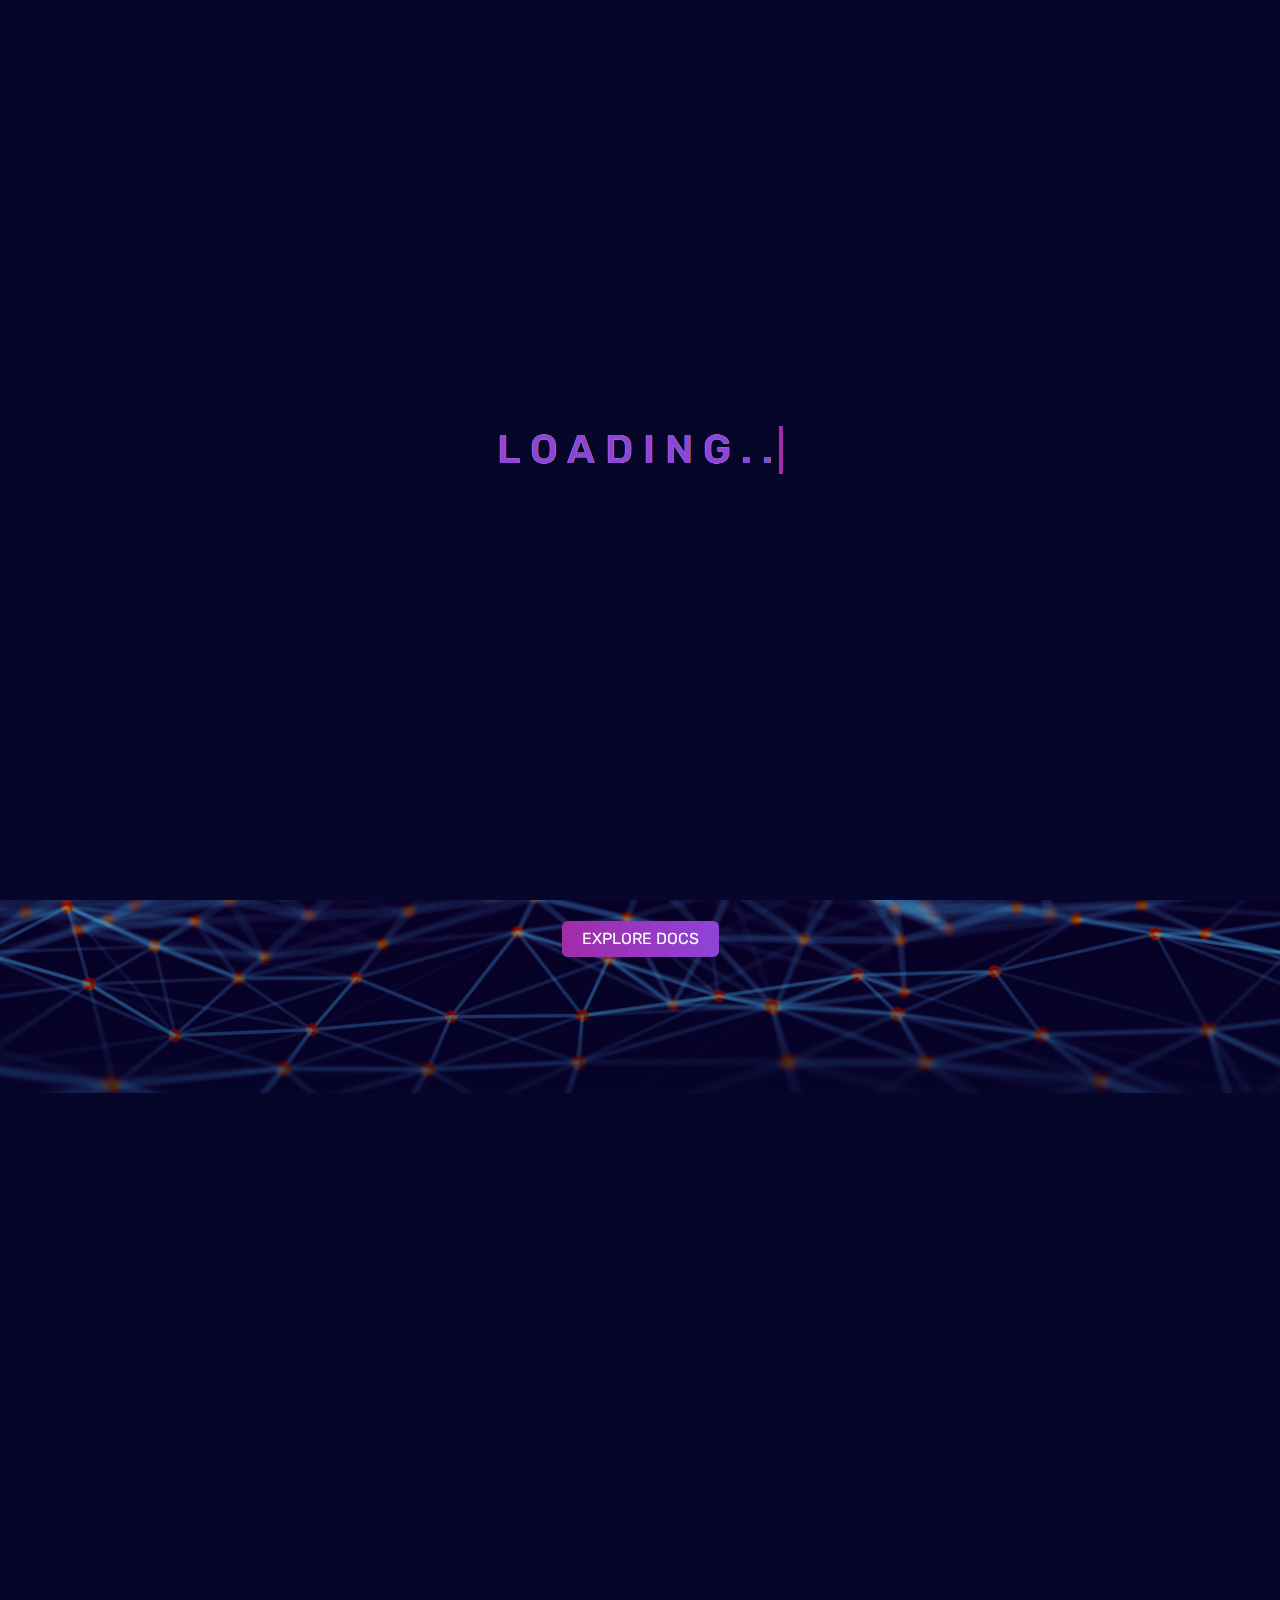
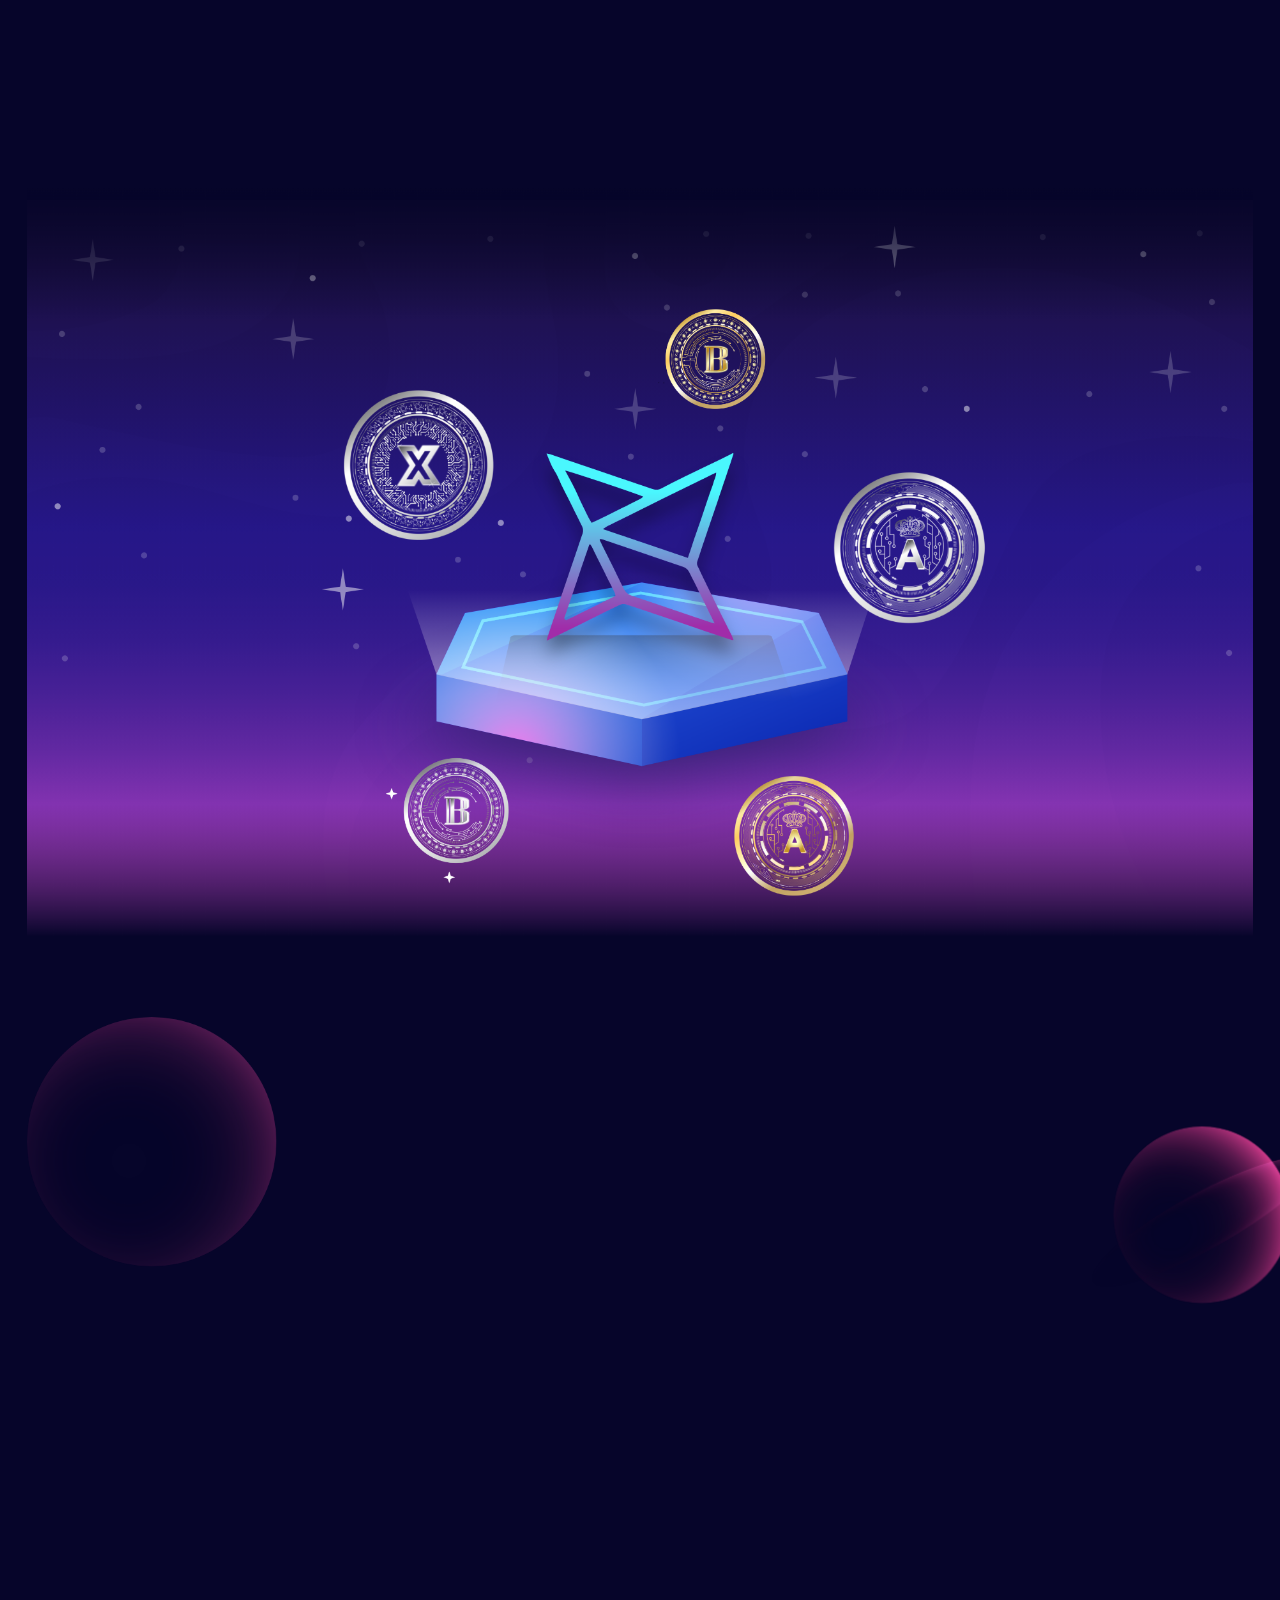
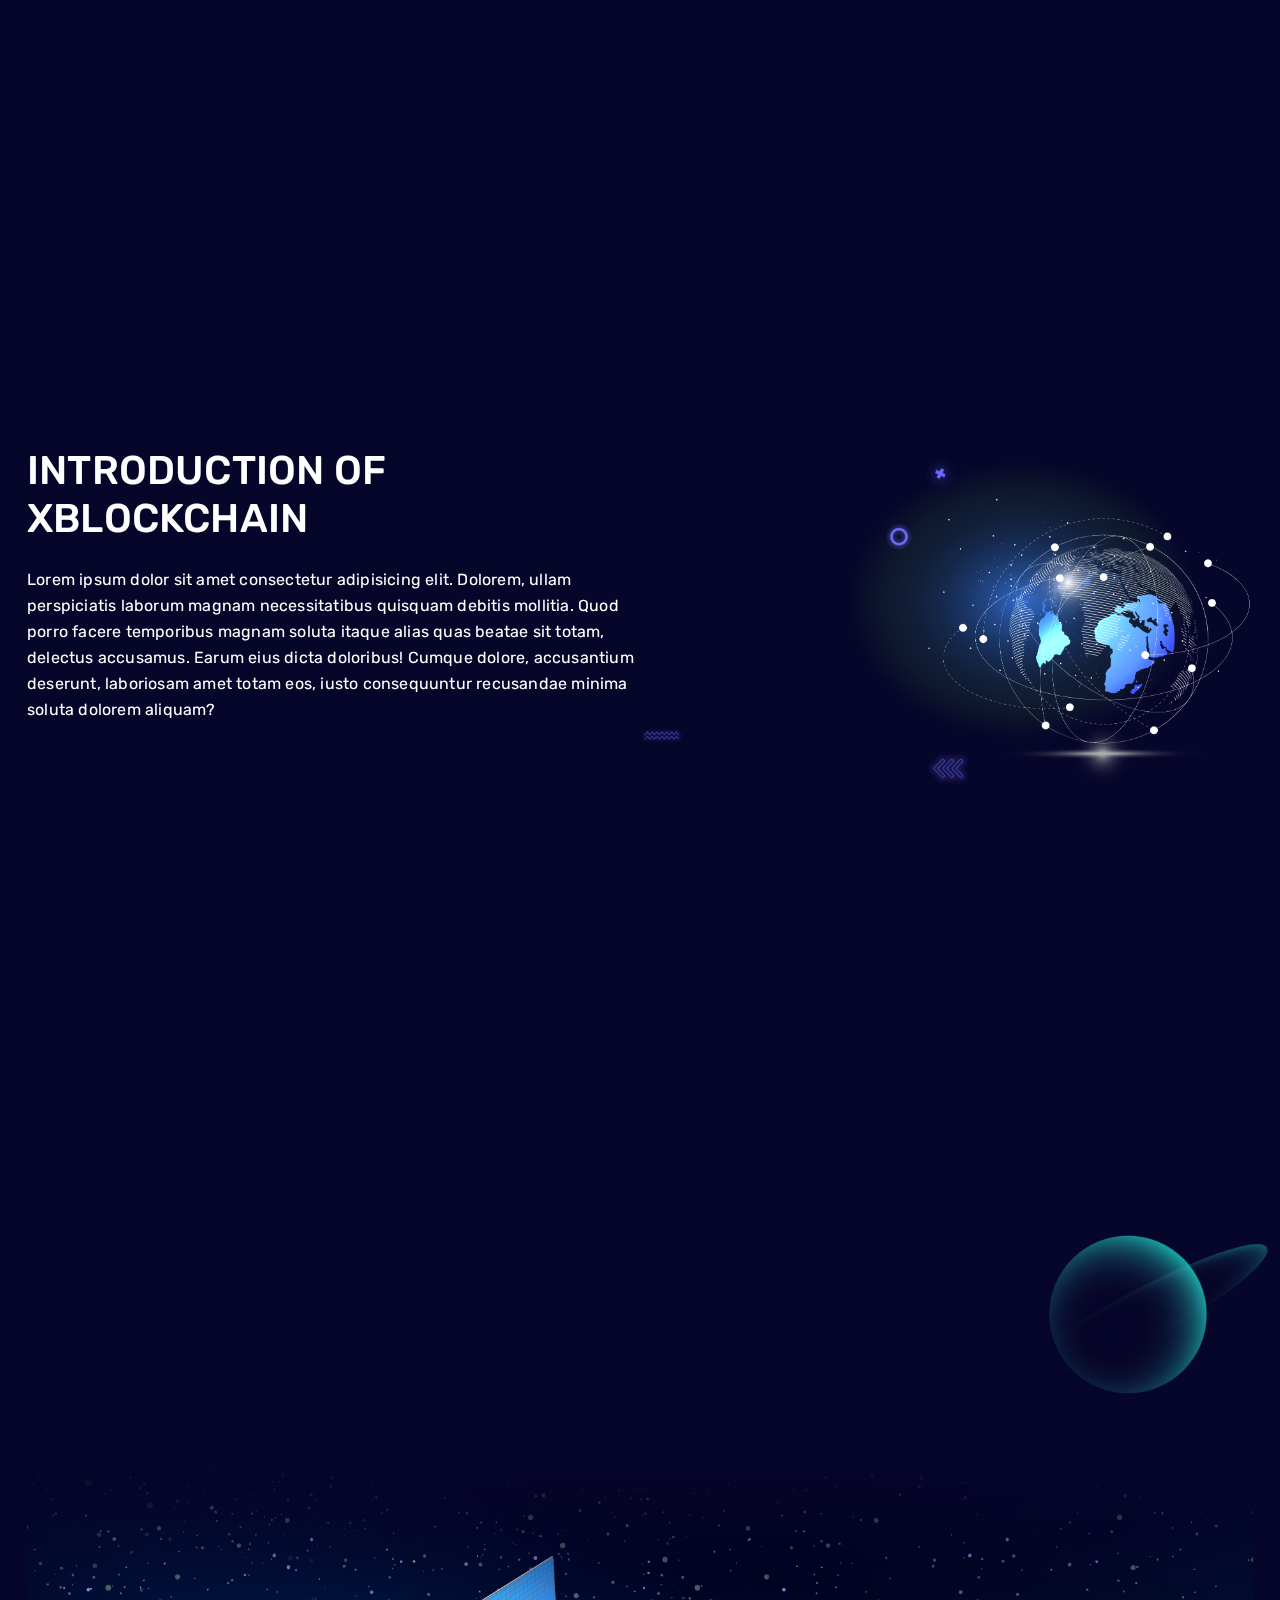
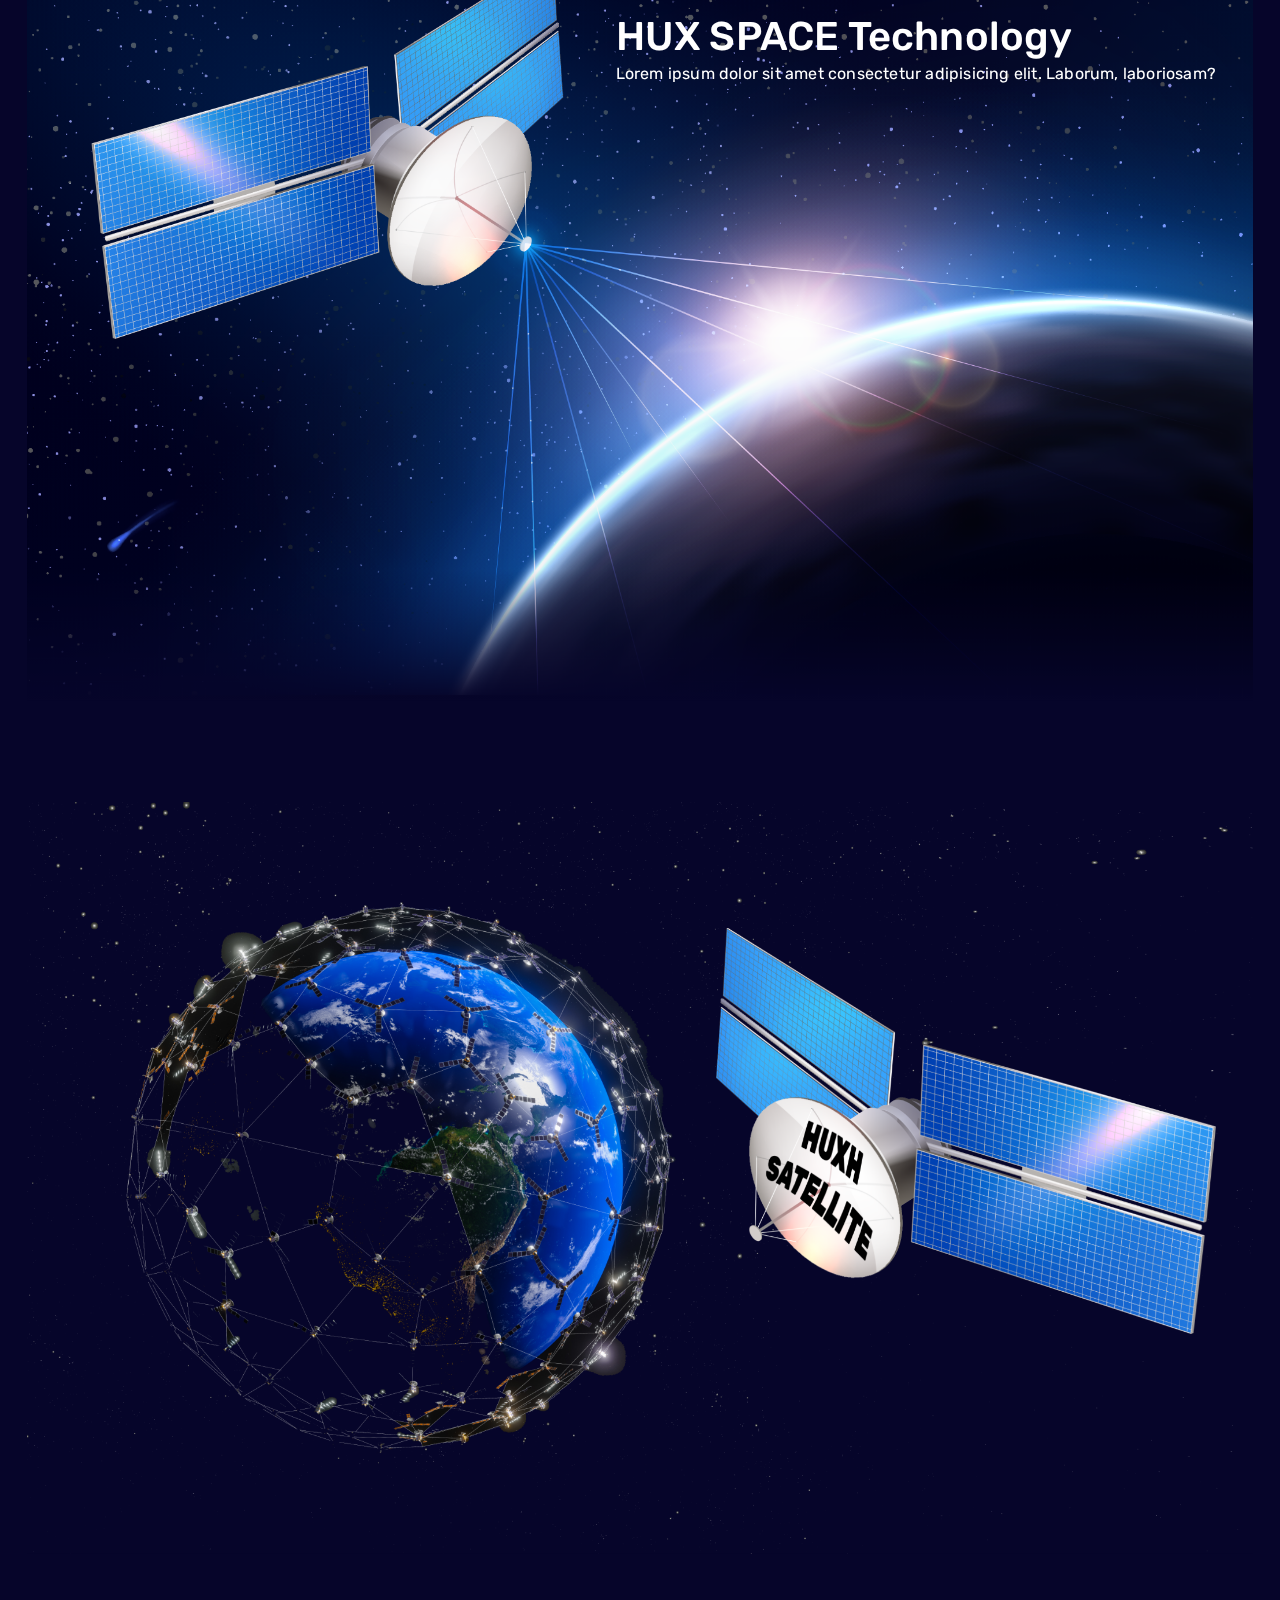
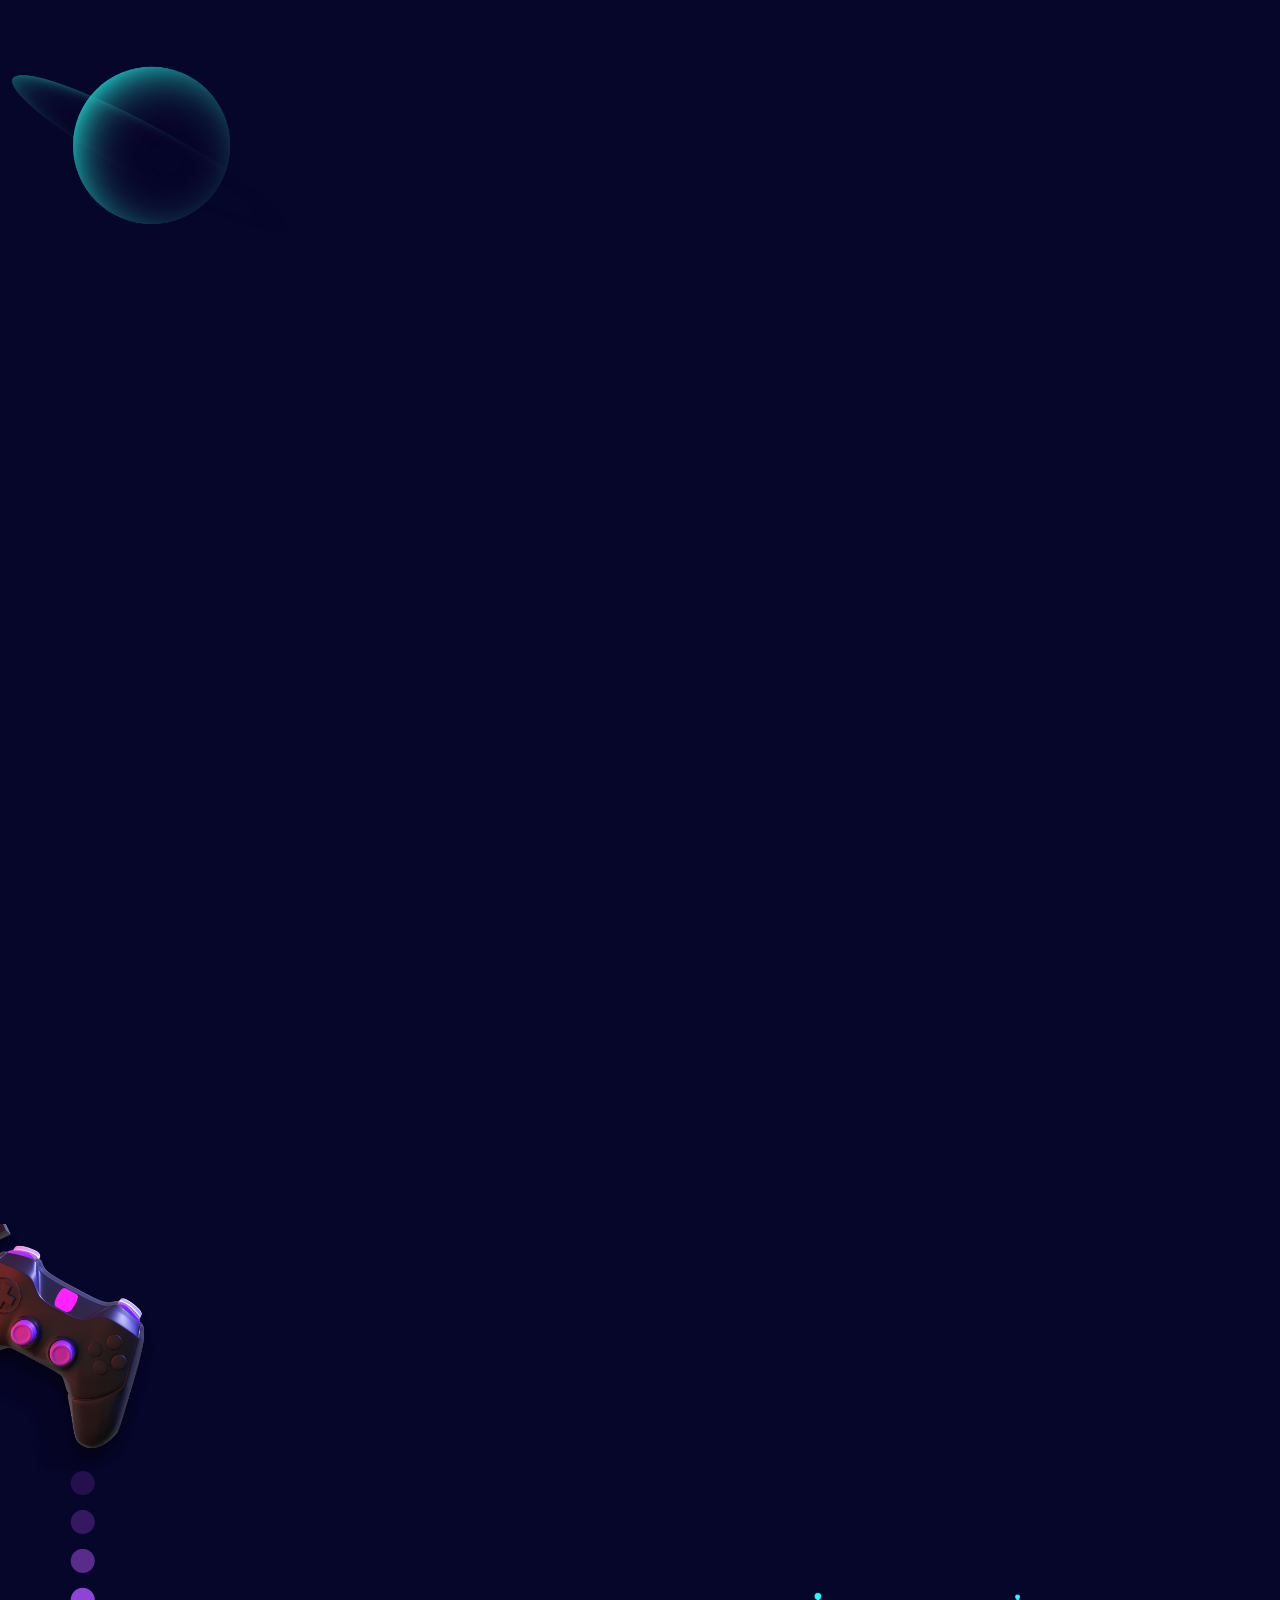
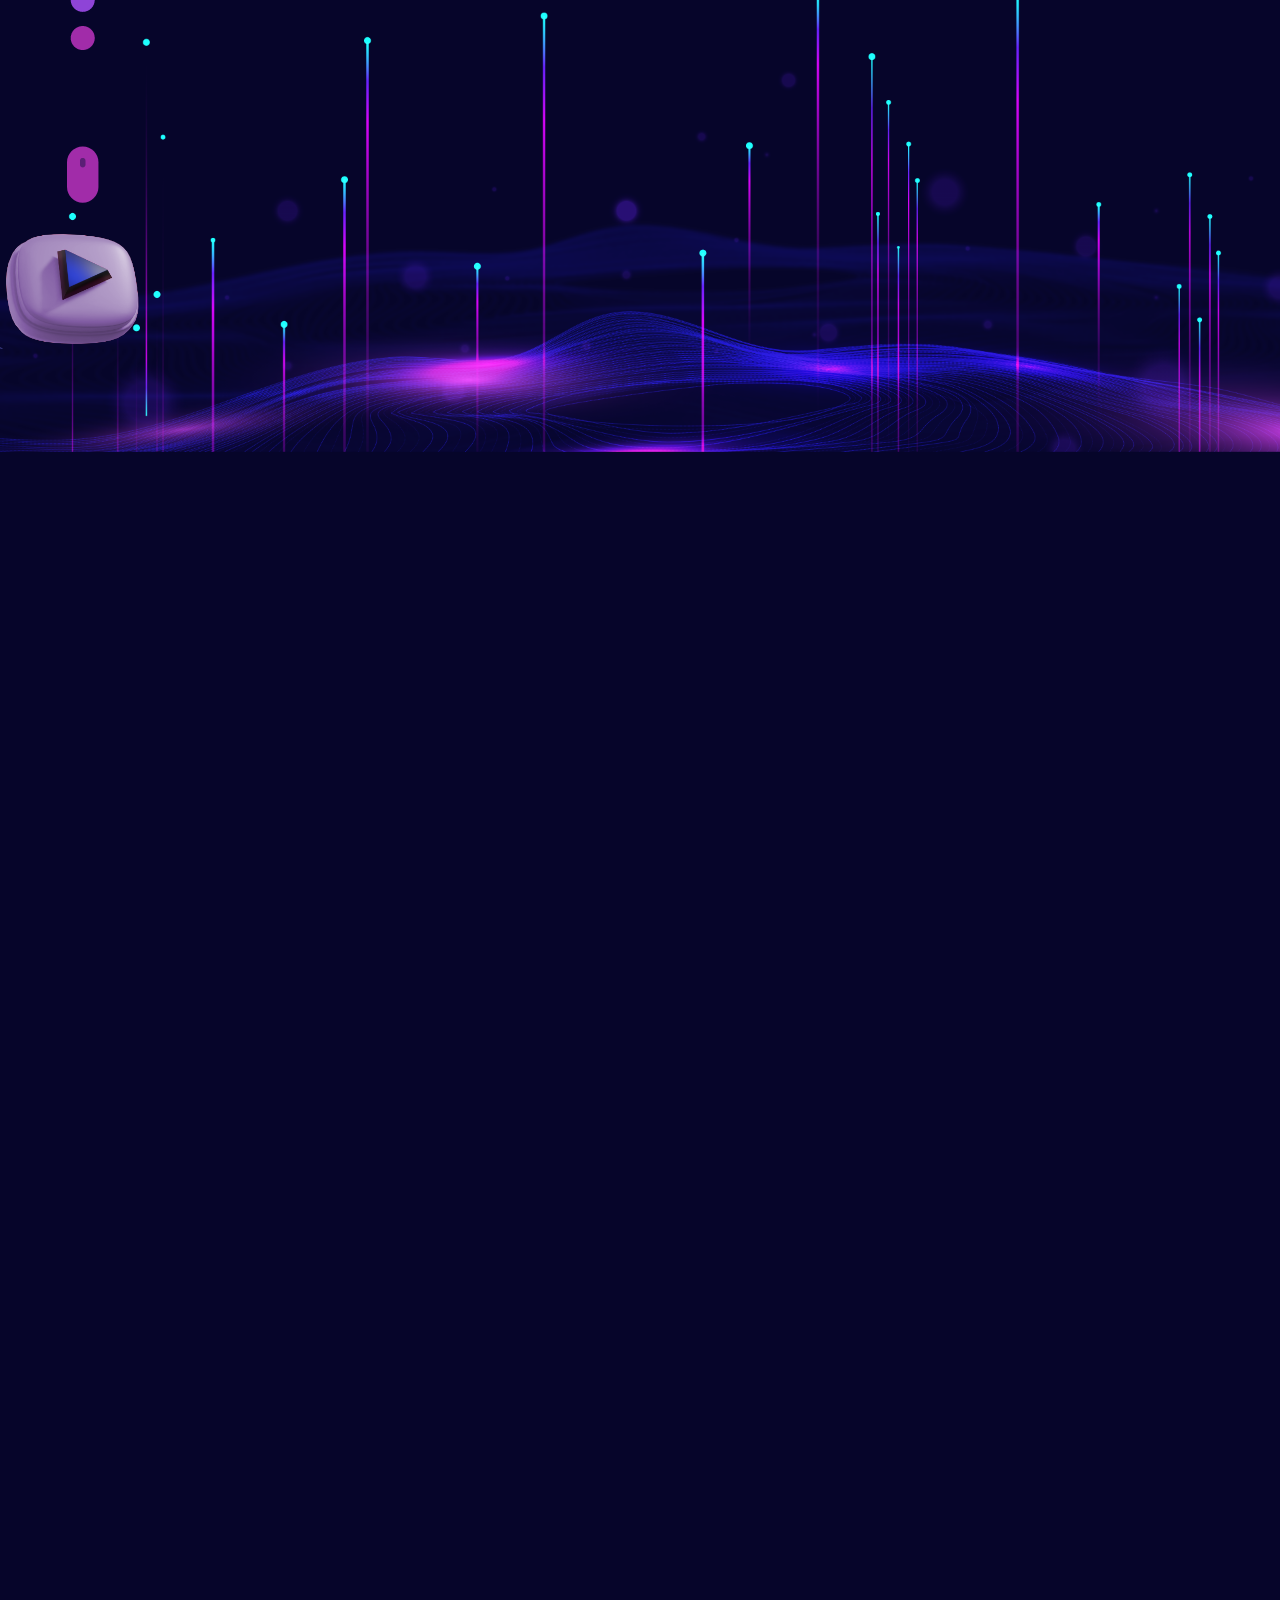
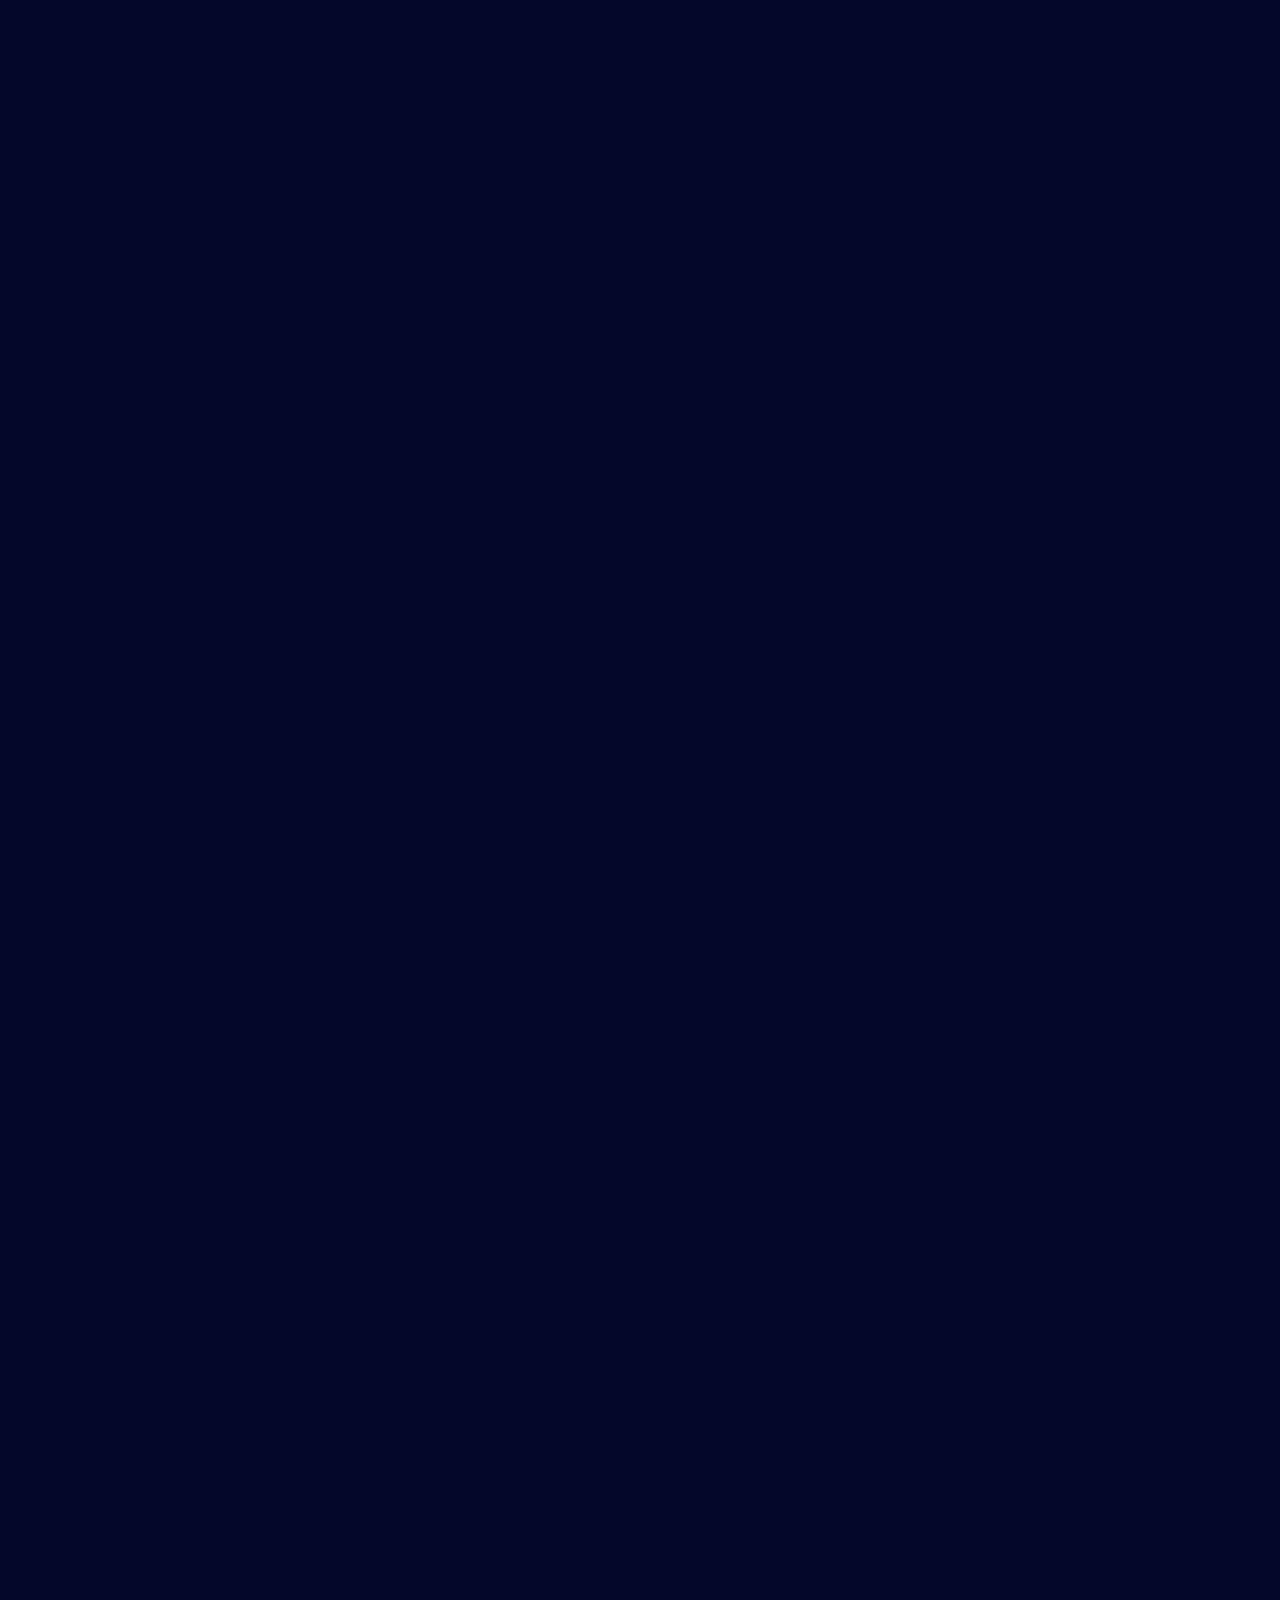
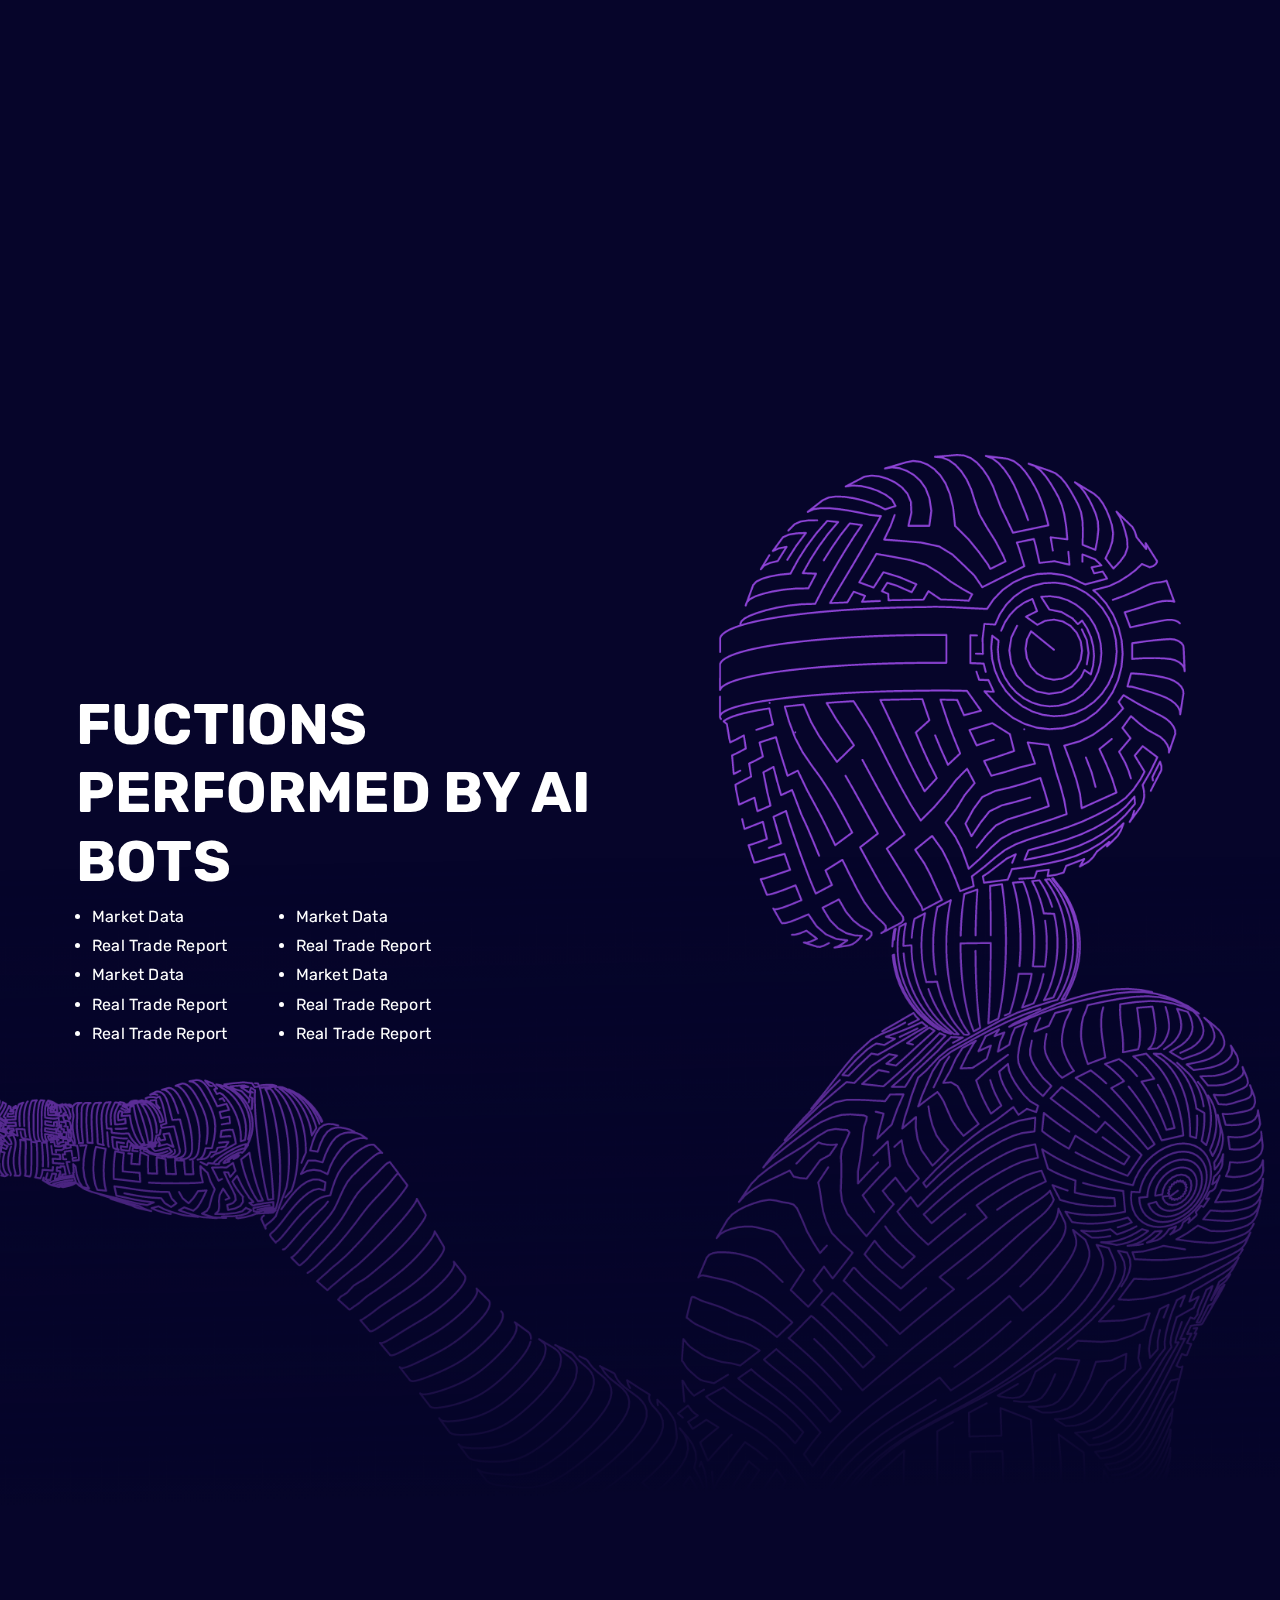
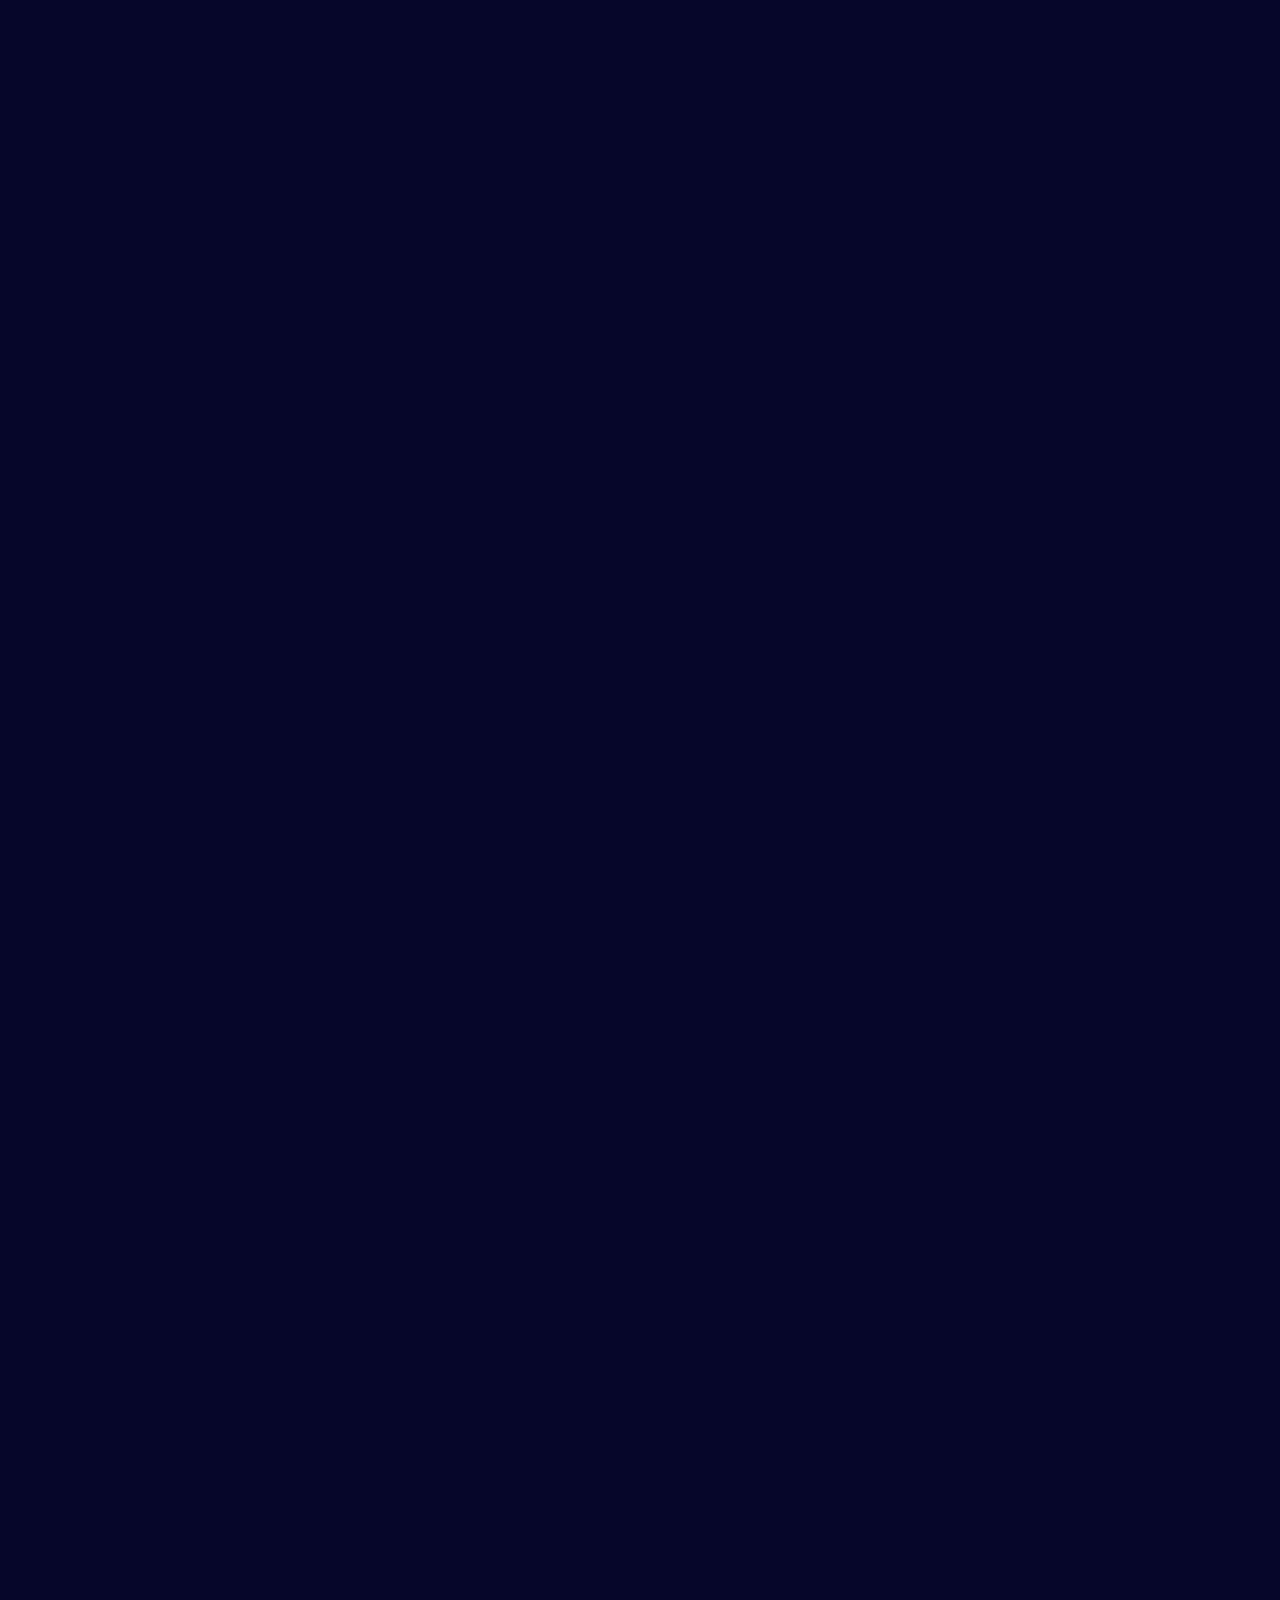
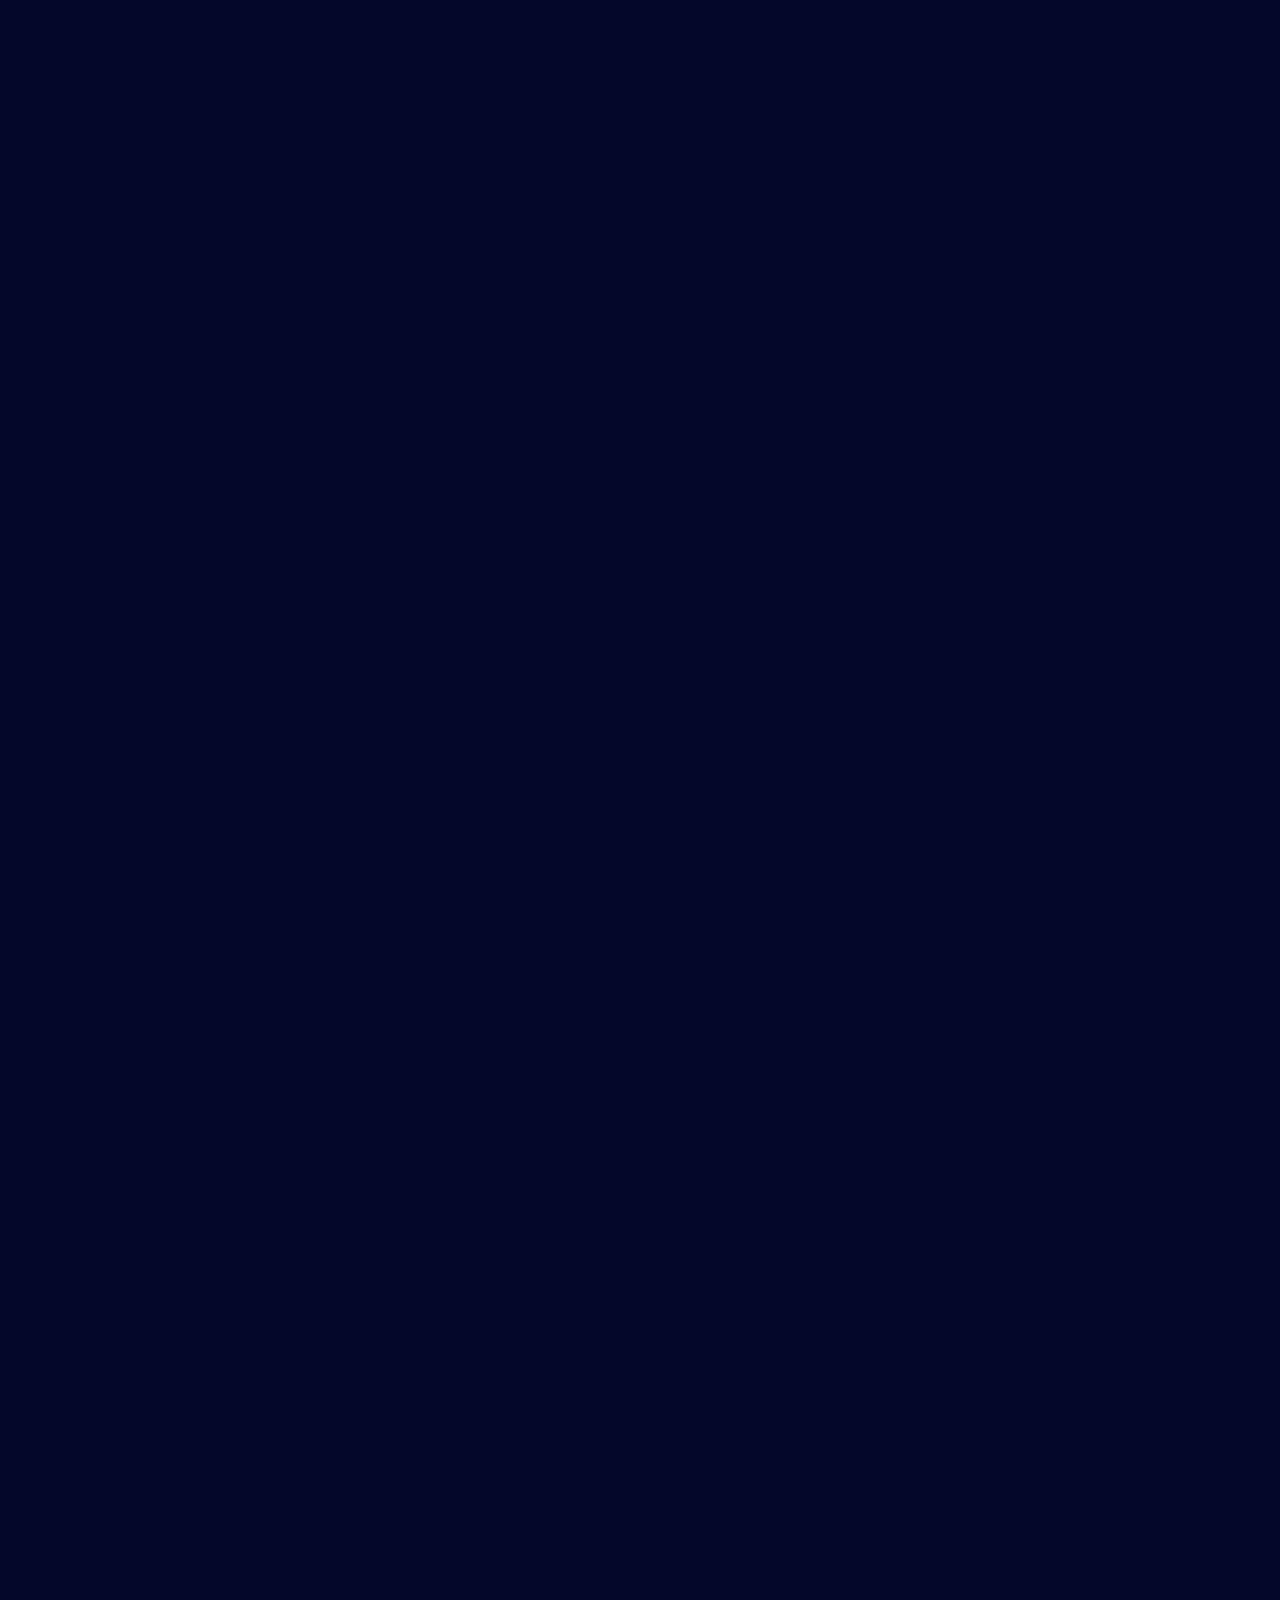
==== commit de714aa3: "updateddd" ====
--- a/index.html
+++ b/index.html
@@ -108,6 +108,11 @@
       </section>
       <section class="gap  ">
         <div class="container-fluid">
+          <img src="./images/logo-bg.png" alt="">
+        </div>
+      </section>
+      <section class="gap  ">
+        <div class="container-fluid">
           <div class="bg-img-4">
             <div class="com-five left-plans">
               <img src="./images/c5.png" alt="">
@@ -120,11 +125,25 @@
               <p>Introducing On-Board and Futuristic Endeavors</p>
             </div>
             <div class="com-seven" data-aos="zoom-it-up">
-              <img src="./images/c7.png" alt="">
+              <img src="./images/coin.png" alt="">
             </div>
           </div>
           <div class="com-eight" data-aos="zoom-it-down">
             <img src="./images/c8.png" alt="">
+          </div>
+        </div>
+      </section>
+      <section class="gap  ">
+        <div class="container-fluid">
+          <div class="stardiv">
+            <div class="starimgtxt">
+              <h1>INTRODUCTION OF XBLOCKCHAIN </h1><br>
+              <p>Lorem ipsum dolor sit amet consectetur adipisicing elit. Dolorem, ullam perspiciatis laborum magnam necessitatibus quisquam debitis mollitia. Quod porro facere temporibus magnam soluta itaque alias quas beatae sit totam, delectus accusamus. Earum eius dicta doloribus! Cumque dolore, accusantium deserunt, laboriosam amet totam eos, iusto consequuntur recusandae minima soluta dolorem aliquam?</p>
+            </div>
+            <div class="starimg">
+              <img src="./images/world-star.png" alt="">
+            </div>
+            
           </div>
         </div>
       </section>
@@ -164,6 +183,33 @@
         </div>
         <div class="side-planet right-plans">
           <img src="./images/c4.png" alt="">
+        </div>
+      </section>
+      
+      <section class="gap  ">
+        <div class="container-fluid">
+          <div class="space">
+            <div class="spacetxt">
+              <h1>HUX SPACE Technology </h1>
+              <p>Lorem ipsum dolor sit amet consectetur adipisicing elit. Laborum, laboriosam?</p>
+            </div>
+            <div class="spaceimg">
+              <img src="./images/space.png" alt="">
+            </div>
+            
+          </div>
+        </div>
+      </section>
+      <section class="gap  ">
+        <div class="container-fluid">
+          <div class="satelite">
+            <div class="sateliteimg1">
+              <img src="./images/satelite1.png" alt="">
+            </div>
+            <div class="sateliteimg2">
+              <img src="./images/satelite2.png" alt="">
+            </div>
+          </div>
         </div>
       </section>
       <section class="gap  ">
--- a/scss/style.css
+++ b/scss/style.css
@@ -956,12 +956,12 @@
 
 .box_text_1 {
   position: absolute;
-  left: 0;
+  left: 10%;
   top: 0;
 }
 .box_text_2 {
   position: absolute;
-  left: 0;
+  left: 10%;
   bottom: 0;
 }
 .bidet {
@@ -970,7 +970,7 @@
 
 .bidet_text_1 {
   position: absolute;
-  left: 0;
+  left: 10%;
   top: 10%;
 }
 .hydro {
@@ -978,4 +978,32 @@
 }
 
 .hydro_text_1 {
-}
+  /*  */
+}
+
+.stardiv {
+  display: grid;
+  grid-template-columns: repeat(2, 1fr);
+}
+
+.spaceimg {
+  position: relative;
+}
+.spacetxt {
+  position: absolute;
+  top: 20%;
+  right: 5%;
+  z-index: 1;
+}
+
+.sateliteimg1 {
+  position: relative;
+}
+.sateliteimg2 {
+  position: relative;
+  position: absolute;
+  top: 20%;
+  right: 5%;
+  z-index: 1;
+  width: 500px;
+}
--- a/scss/responsive.css
+++ b/scss/responsive.css
@@ -1,503 +1,698 @@
 /* Extra small devices (phones, 600px and down) */
- /* 481 - 600 */
- @media screen and (max-width:480px){
-     h1{
-         font-size: 30px !important;
-         width: auto !important;
-     }
-     p{
-         width: auto !important;
-     }
-     ul{
-         width: auto !important;
-     }
-     ul li p{
-         text-align: start;
-     }
-     .service_line::after{
-         display: none;
-     }
-     .service-box{
-         margin:0 auto;
-     }
-     .com-seven{
-         width: 100px;
-         margin-bottom: 1rem;
-     }
-     .down-view{
-         padding-bottom: 1rem;
-     }
-     .owl-slider p{
-         font-size: 14px;
-     }
-     .owl-slider h1{
-         margin-top: 2rem;
-     }
-     .component-3, .side-planet, .com-five, .com-six, .com-six_one, section > .side-planet, .token-side_img{
-        width: 100px;
-    }
-    .front-view{
-        text-align: center;
-    }
-    .artificial-img {
-        padding-bottom: 0;
-    }
-    .bg-img-3 > div, .bg-img-5 > div, .flexer > div, .tech-ul > div, .flex > div,
-     .future-mixer > div, .hardware-mixer > div, .crypto-mixer > div , .metaverse-details{
-        width: 100% !important;
-      } 
-      .bg-img-7 .play-controller, .bg-img-7 .play-button, .bg-img-7 .play-dots {
-        width: 70px;
-      }
-      .bg-img-9{
-          display: flex;
-          flex-direction: column;
-          justify-content: center;
-          align-items: center;
-          height: 60vh;
-      }
-      .ai-bots{
-          position: static;
-          transform: none;
-          width: 100%;
-      }
- }
- @media only screen and (min-width: 480px) and (max-width : 600px) {
-    :is(.front-view, .middle-view, .bottom-view, .down-view, .tech-view, .bg-img-6, .bg-img-8, .ai-bots, .brookyl, .brookyl-vendor) h1 {
-        font-size: 30px;
-        width: auto;
-      }
-      :is(.future-mining, .hardware-data, .crypto-details, .metaverse-details) h1 {
-          font-size: 37px;
-          width: auto;
-      }
-      .metaverse-details{
-          width: 100%;
-      }
-      p{
-          width: auto !important;
-      }
-      .component-3, .side-planet, .com-five, .com-six, .com-six_one, section > .side-planet, .token-side_img{
-        width: 130px;
-    }
-    .bg-img-3 > div, .bg-img-5 > div, .flexer > div, .tech-ul > div, .flex > div,
-     .future-mixer > div, .hardware-mixer > div, .crypto-mixer > div {
-        width: 100% !important;
-      }
-      .hard-img_helper{
-          width: 60%;
-          margin: 0 auto 1rem auto;
-      }
-      .owl-slider h1{
-          margin-top: 1rem;
-          text-align: center;
-      }
-      .owl-slider p{
-          font-size: 14px;
-      }
-      .bg-img-7 .play-controller, .bg-img-7 .play-button, .bg-img-7 .play-dots {
-        width: 100px;
-      }
-      .spinner-helper {
-        width: 70%;
-        margin: auto;
-      }
-      .shutter-helper{
-          width: 70%;
-      }
-      .bottom-view{
-          padding: 0;
-      }
-      .down-view{
-          padding-bottom: 1rem;
-      }
-      .com-seven{
-          width: 140px;
-      }
-      .artificial-img{
-          padding-bottom: 0;
-      }
-      .ai-bots{
-          width: 100%;
-          position: absolute;
-          top: 78%;
-          transform: translateY(-50%);
-          height: fit-content;
-      }
-      .service-center {
-        align-items: center;
-      }
- }
-
- /* Small devices (portrait tablets and large phones, 600px and up) */
- @media only screen and (min-width: 600px) and (max-width : 768px) {
-    p{
-        width: auto !important;
-        font-size: 15px;
-    }
-    .smart-helper {
-        height: 446px;
-        width: 50%;
-        margin: auto;
-    }
-    .spinner-helper{
-        width: 60%;
-        margin: auto;
-    }
-    .front-view{
-        text-align: center;
-        padding: 2rem 0 0 0;
-    }
-    .shutter-helper{
-        width: 60%;
-    }
-    .smart-helper{
-        height: 70%;
-    }
-    .smart-helper > img{
-        height: 100%;
-    }
-    :is(.front-view, .middle-view, .bottom-view, .down-view, .tech-view, .bg-img-6, .bg-img-8, .ai-bots, .brookyl, .brookyl-vendor) h1 {
-        font-size: 37px;
-        width: auto;
-    }
-    .bg-img{
-        height: auto;
-    }
-    .component-3 {
-        width: 100px;
-      }
-      .bg-img-3 > div{
-          width: 100%;
-      }
-      .bottom-view{
-          padding: 0;
-      }
-      .bottom-view > p{
-          width: auto;
-      }
-      .bg-img-3 .side-planet{
-          width: 100px;
-      }
-      .com-five{
-        width: 100px;
-        top: 10%;
-      }
-      .com-six{
-          top: 27%;
-          width: 100px;
-      }
-      .com-seven{
-          width: 143px;
-      }
-      .down-view{
-          padding-bottom: 2rem;
-      }
-      .bg-img-5 > div {
-        width: 100%;
-      }
-      .com-six_one{
-          width: 100px;
-          top: 0;
-      }
-      .tech-view p{
-          margin: 0 0 10px 0;
-      }
-      .watch{
-          width: 100px;
-      }
-      section > .side-planet{
-          width: 100px;
-      }
-      .token-side_img {
-        width: 100px;
-        top: 18%;
-    }
-    .flexer > div{
-        width: 100%;
-    }
-    .bg-img-7 .play-controller, .bg-img-7 .play-button, .bg-img-7 .play-dots {
-        width: 96px;
-      }
-    .play-dots{
-        height: 120px;
-        overflow: hidden;
-    }
-    .tech-ul > div{
-        width: 100% !important;
-    }
-    .tech-ul {
-        margin-bottom: 1rem;
-    }
-    .artificial-img{
-        padding: 3rem 0 0 0;
-    }
-    .ai-bots{
-        position: absolute;
-        width: 100%;
-        top: 63%;
-        transform: translateY(0%);
-    }
-    .brookyl h1, .brookyl h3, .brookyl p .brookyl-vendor h1, .brookyl-vendor h3, .brookyl-vendor p {
-        width: auto;
-    }
-    .future-mixer > div {
-        width: 100%;
-      }
-      :is(.future-mining, .hardware-data, .crypto-details) h1 {
-        font-size: 37px;
-      }
-      .hardware-mixer > div{
-          width: 100%;
-      }
-      .metaverse-details{
-          width: 100%;
-      }
-      .metaverse-details h1{
-          font-size: 28px;
-      }
-      .metaverse-details span{
-          font-size: 16px;
-      }
-      .crypto-mixer > div{
-          width: 100%;
-      }
-      .service_line::after{
-          display: none;
-      }
-      .hard-img_helper{
-          width: 40%;
-          margin: 0 auto 1rem auto;
-      }
-      .artificial-img h2{
-        font-size: 14px;
-        margin-top: 10px;
-      }
-      .bg-img-4{
-        height: 60vh;
-      }
-      .service-box{
-          margin: auto;
-      }
-      .owl-slider p{
-          font-size: 14px;
-      }
-      .flex > div{
-          width: 100%;
-      }
-      .owl-prev{
-        left: -10%;
-      }
-      .owl-next{
-          right: -10%;
-      }
-      .level-details h1{
-          text-align: center;
-          padding-top: 16px;
-      }
-      .service-box .service{
-          width: 80px;
-          height: 80px;
-      }
- }
- 
- /* Medium devices (landscape tablets, 768px and up) */
- @media only screen and (min-width: 768px) and (max-width : 992px) {
-     h1{
-         font-size: 36px !important;
-     }
-     ul{
-         width: auto !important;
-     }
-     .owl-slider p{
-         font-size: 14px;
-     }
-     .tech-view p{
-         width: auto;
-     }
-     .tech-view h1{
-         width: auto;
-     }
-     .spinner{
-         display: none;
-     }
-     .tech-ul > div:last-child{ width: auto;
-     }
-     .services{
-         height: auto;
-     }
-     .service-box .service{
-         width: 110px;
-         height: 110px;
-     }
-    p{
-        font-size: 14px;
-    }
-     .ai-bots{
-       transform: translateY(8%);
-     }
-     .bg-img-7 .play-controller, .bg-img-7 .play-button, .bg-img-7 .play-dots {
-        width: 85px;
-      }
-      .component-3, .side-planet, .com-five, .com-six, .com-six_one, section > .side-planet, .token-side_img{
-          width: 140px;
-      }
-      .down-view{
-          padding-bottom: 1rem;
-      }
-      .com-seven{
-          width: 170px;
-      }
-      .bg-img-9{
-        display: flex;
-        flex-direction: column;
-        justify-content: center;
-        align-items: center;
-        height: 70vh;
-    }
- }
- 
- /* Large devices (laptops/desktops, 992px and up to 1200) */
- @media only screen and (min-width: 992px) and (max-width : 1200px) {
-    p{
-        font-size: 14px;
-    }
-    nav a{
-        font-size: 14px;
-    }
-    .navbar-items ul li{
-        padding: 0 10px;
-    }
-    .owl-slider p{
-        font-size: 14px;
-    }    .front-view{
-       padding: 4rem 0 6rem 0;
-   }
-   .component-3{
-       width: 200px;
-       left: -10%;
-   }
-   .middle-view{
-       padding: 8rem 0;
-   }
-   .down-view{
-       padding-bottom: 1rem;
-   }
-   :is(.front-view, .middle-view, .bottom-view, .down-view, .tech-view, .bg-img-6, .bg-img-8, .ai-bots, .brookyl, .brookyl-vendor) h1 {
-       font-size: 38px;
-   }
-   .bg-img-3 h1, .bg-img-3 p, .tech-view h1, .tech-view p, .ai-bots h1{
-       width: auto;
-   }
-   .bottom-view{
-       padding: 0;
-   }
-   .bottom-view .side-planet{
-       width: 200px;
-       right: -10%;
-   }
-   .bg-img-3 {
-       display: flex;
-       margin-top: 0px;
-       align-items: center;
-     }
-     .com-five{
-         width: 200px;
-         left: -6%;
-     }
-     .com-six{
-         top: 50%;
-         width: 180px;
-     }
-     .down-view{
-         padding-bottom: 2rem;
-     }
-     .com-seven{
-         width: 210px;
-     }
-     .com-six_one {
-       top: -14%;
-       left: -12%;
-       width: 200px;
-   }
-   .com-six_one ~ .side-planet{
-       width: 200px;
-       right: -8%;
-   }
-   .token-side_img{
-       width: 200px;
-       left: -6%;
-   }
-   .smartphone-container{
-       padding: 0;
-   }
-   .bg-img-7 .play-controller, .bg-img-7 .play-button, .bg-img-7 .play-dots {
-       width: 130px;
-     }
-     .spinner{
-         display: none;
-     }
-     .tech-ul > div:last-child{
-         width: 100%;
-     }
-     .tech-view > p:last-child{
-         display: none;
-     }
-     .ai-bots{
-       transform: translateY(58%);
-     }
-     :is(.future-mining, .hardware-data, .crypto-details) h1 {
-       font-size: 38px;
-   }
-   .service-box .service {
-       width: 100px;
-       height: 100px;
-   }
-   .service_line::after{
-       display: none;
-   }
-   .services{
-       height: auto;
-   }
-   .footer-nav li a{
-       font-size: 12px;
-   }
-   .footer-nav li{
-       padding: 0px 10px !important;
-   }
- }
- 
- /* Extra large devices (large laptops and desktops, 1200px and up) */
- @media only screen and (min-width: 1200px) {
-     .ai-bots{
-        transform: translateY(66%);
-     }
-     
-     .service-box .service{
-         width: 120px;
-         height: 120px;
-     }
-     .down-view{
-         padding-bottom: 2rem;
-     }
-     .com-seven{
-         width: 200px;
-     }
-     .front-view h1, .front-view p{
-        margin: 1rem 0;
-        text-align: start;
-     }
-     .front-view{
-        text-align: start;
-    }
-    .bg-img-7 .play-controller, .bg-img-7 .play-button, .bg-img-7 .play-dots {
-        width: 165px;
-      }
- } 
-
- @media only screen and (min-width: 577px) and (max-width : 600px) {
-    .service-box .service{
-        width: 80px;
-        height: 80px;
-    }
-}+/* 481 - 600 */
+@media screen and (max-width: 480px) {
+  h1 {
+    font-size: 30px !important;
+    width: auto !important;
+  }
+  p {
+    width: auto !important;
+  }
+  ul {
+    width: auto !important;
+  }
+  ul li p {
+    text-align: start;
+  }
+  .service_line::after {
+    display: none;
+  }
+  .service-box {
+    margin: 0 auto;
+  }
+  .com-seven {
+    width: 100px;
+    margin-bottom: 1rem;
+  }
+  .down-view {
+    padding-bottom: 1rem;
+  }
+  .owl-slider p {
+    font-size: 14px;
+  }
+  .owl-slider h1 {
+    margin-top: 2rem;
+  }
+  .component-3,
+  .side-planet,
+  .com-five,
+  .com-six,
+  .com-six_one,
+  section > .side-planet,
+  .token-side_img {
+    width: 100px;
+  }
+  .front-view {
+    text-align: center;
+  }
+  .artificial-img {
+    padding-bottom: 0;
+  }
+  .bg-img-3 > div,
+  .bg-img-5 > div,
+  .flexer > div,
+  .tech-ul > div,
+  .flex > div,
+  .future-mixer > div,
+  .hardware-mixer > div,
+  .crypto-mixer > div,
+  .metaverse-details {
+    width: 100% !important;
+  }
+  .bg-img-7 .play-controller,
+  .bg-img-7 .play-button,
+  .bg-img-7 .play-dots {
+    width: 70px;
+  }
+  .bg-img-9 {
+    display: flex;
+    flex-direction: column;
+    justify-content: center;
+    align-items: center;
+    height: 60vh;
+  }
+  .ai-bots {
+    position: static;
+    transform: none;
+    width: 100%;
+  }
+  .box_text_1 h2 {
+    font-size: 0.9rem;
+  }
+  .box_text_1 h4 {
+    font-size: 0.5rem;
+  }
+  .box_text_2 h3 {
+    font-size: 0.7rem;
+  }
+  .product_text_1 {
+    position: absolute;
+    right: 5%;
+    top: 3%;
+  }
+  .product_text_1 h2 {
+    font-size: 0.9rem;
+  }
+  .product_text_1 h4 {
+    font-size: 0.5rem;
+  }
+
+  .product_text_2 {
+    position: absolute;
+    left: 12%;
+    top: 50%;
+    font-family: Impact, Haettenschweiler, "Arial Narrow Bold", sans-serif;
+    font-style: italic;
+    background: -webkit-linear-gradient(rgb(33, 20, 219), rgb(103, 9, 139));
+    -webkit-background-clip: text;
+    -webkit-text-fill-color: transparent;
+  }
+  .product_text_2 h2 {
+    font-size: 0.7rem;
+  }
+  .bidet_text_1 h2 {
+    font-size: 0.9rem;
+  }
+  .bidet_text_1 h4 {
+    font-size: 0.5rem;
+  }
+  .hydro_text_1 h2 {
+    font-size: 0.9rem;
+  }
+  .hydro_text_1 h4 {
+    font-size: 0.5rem;
+  }
+}
+@media only screen and (min-width: 480px) and (max-width: 600px) {
+  :is(.front-view, .middle-view, .bottom-view, .down-view, .tech-view, .bg-img-6, .bg-img-8, .ai-bots, .brookyl, .brookyl-vendor)
+    h1 {
+    font-size: 30px;
+    width: auto;
+  }
+  :is(.future-mining, .hardware-data, .crypto-details, .metaverse-details) h1 {
+    font-size: 37px;
+    width: auto;
+  }
+  .metaverse-details {
+    width: 100%;
+  }
+  p {
+    width: auto !important;
+  }
+  .component-3,
+  .side-planet,
+  .com-five,
+  .com-six,
+  .com-six_one,
+  section > .side-planet,
+  .token-side_img {
+    width: 130px;
+  }
+  .bg-img-3 > div,
+  .bg-img-5 > div,
+  .flexer > div,
+  .tech-ul > div,
+  .flex > div,
+  .future-mixer > div,
+  .hardware-mixer > div,
+  .crypto-mixer > div {
+    width: 100% !important;
+  }
+  .hard-img_helper {
+    width: 60%;
+    margin: 0 auto 1rem auto;
+  }
+  .owl-slider h1 {
+    margin-top: 1rem;
+    text-align: center;
+  }
+  .owl-slider p {
+    font-size: 14px;
+  }
+  .bg-img-7 .play-controller,
+  .bg-img-7 .play-button,
+  .bg-img-7 .play-dots {
+    width: 100px;
+  }
+  .spinner-helper {
+    width: 70%;
+    margin: auto;
+  }
+  .shutter-helper {
+    width: 70%;
+  }
+  .bottom-view {
+    padding: 0;
+  }
+  .down-view {
+    padding-bottom: 1rem;
+  }
+  .com-seven {
+    width: 140px;
+  }
+  .artificial-img {
+    padding-bottom: 0;
+  }
+  .ai-bots {
+    width: 100%;
+    position: absolute;
+    top: 78%;
+    transform: translateY(-50%);
+    height: fit-content;
+  }
+  .service-center {
+    align-items: center;
+  }
+  .box_text_1 h2 {
+    font-size: 0.9rem;
+  }
+  .box_text_1 h4 {
+    font-size: 0.5rem;
+  }
+  .box_text_2 h3 {
+    font-size: 0.7rem;
+  }
+  .product_text_1 {
+    position: absolute;
+    right: 5%;
+    top: 3%;
+  }
+  .product_text_1 h2 {
+    font-size: 0.9rem;
+  }
+  .product_text_1 h4 {
+    font-size: 0.5rem;
+  }
+
+  .product_text_2 {
+    position: absolute;
+    left: 12%;
+    top: 50%;
+    font-family: Impact, Haettenschweiler, "Arial Narrow Bold", sans-serif;
+    font-style: italic;
+    background: -webkit-linear-gradient(rgb(33, 20, 219), rgb(103, 9, 139));
+    -webkit-background-clip: text;
+    -webkit-text-fill-color: transparent;
+  }
+  .product_text_2 h2 {
+    font-size: 0.7rem;
+  }
+  .bidet_text_1 h2 {
+    font-size: 0.9rem;
+  }
+  .bidet_text_1 h4 {
+    font-size: 0.5rem;
+  }
+  .hydro_text_1 h2 {
+    font-size: 0.9rem;
+  }
+  .hydro_text_1 h4 {
+    font-size: 0.5rem;
+  }
+}
+
+/* Small devices (portrait tablets and large phones, 600px and up) */
+@media only screen and (min-width: 600px) and (max-width: 768px) {
+  p {
+    width: auto !important;
+    font-size: 15px;
+  }
+  .smart-helper {
+    height: 446px;
+    width: 50%;
+    margin: auto;
+  }
+  .spinner-helper {
+    width: 60%;
+    margin: auto;
+  }
+  .front-view {
+    text-align: center;
+    padding: 2rem 0 0 0;
+  }
+  .shutter-helper {
+    width: 60%;
+  }
+  .smart-helper {
+    height: 70%;
+  }
+  .smart-helper > img {
+    height: 100%;
+  }
+  :is(.front-view, .middle-view, .bottom-view, .down-view, .tech-view, .bg-img-6, .bg-img-8, .ai-bots, .brookyl, .brookyl-vendor)
+    h1 {
+    font-size: 37px;
+    width: auto;
+  }
+  .bg-img {
+    height: auto;
+  }
+  .component-3 {
+    width: 100px;
+  }
+  .bg-img-3 > div {
+    width: 100%;
+  }
+  .bottom-view {
+    padding: 0;
+  }
+  .bottom-view > p {
+    width: auto;
+  }
+  .bg-img-3 .side-planet {
+    width: 100px;
+  }
+  .com-five {
+    width: 100px;
+    top: 10%;
+  }
+  .com-six {
+    top: 27%;
+    width: 100px;
+  }
+  .com-seven {
+    width: 143px;
+  }
+  .down-view {
+    padding-bottom: 2rem;
+  }
+  .bg-img-5 > div {
+    width: 100%;
+  }
+  .com-six_one {
+    width: 100px;
+    top: 0;
+  }
+  .tech-view p {
+    margin: 0 0 10px 0;
+  }
+  .watch {
+    width: 100px;
+  }
+  section > .side-planet {
+    width: 100px;
+  }
+  .token-side_img {
+    width: 100px;
+    top: 18%;
+  }
+  .flexer > div {
+    width: 100%;
+  }
+  .bg-img-7 .play-controller,
+  .bg-img-7 .play-button,
+  .bg-img-7 .play-dots {
+    width: 96px;
+  }
+  .play-dots {
+    height: 120px;
+    overflow: hidden;
+  }
+  .tech-ul > div {
+    width: 100% !important;
+  }
+  .tech-ul {
+    margin-bottom: 1rem;
+  }
+  .artificial-img {
+    padding: 3rem 0 0 0;
+  }
+  .ai-bots {
+    position: absolute;
+    width: 100%;
+    top: 63%;
+    transform: translateY(0%);
+  }
+  .brookyl h1,
+  .brookyl h3,
+  .brookyl p .brookyl-vendor h1,
+  .brookyl-vendor h3,
+  .brookyl-vendor p {
+    width: auto;
+  }
+  .future-mixer > div {
+    width: 100%;
+  }
+  :is(.future-mining, .hardware-data, .crypto-details) h1 {
+    font-size: 37px;
+  }
+  .hardware-mixer > div {
+    width: 100%;
+  }
+  .metaverse-details {
+    width: 100%;
+  }
+  .metaverse-details h1 {
+    font-size: 28px;
+  }
+  .metaverse-details span {
+    font-size: 16px;
+  }
+  .crypto-mixer > div {
+    width: 100%;
+  }
+  .service_line::after {
+    display: none;
+  }
+  .hard-img_helper {
+    width: 40%;
+    margin: 0 auto 1rem auto;
+  }
+  .artificial-img h2 {
+    font-size: 14px;
+    margin-top: 10px;
+  }
+  .bg-img-4 {
+    height: 60vh;
+  }
+  .service-box {
+    margin: auto;
+  }
+  .owl-slider p {
+    font-size: 14px;
+  }
+  .flex > div {
+    width: 100%;
+  }
+  .owl-prev {
+    left: -10%;
+  }
+  .owl-next {
+    right: -10%;
+  }
+  .level-details h1 {
+    text-align: center;
+    padding-top: 16px;
+  }
+  .service-box .service {
+    width: 80px;
+    height: 80px;
+  }
+  .box_text_1 h2 {
+    font-size: 1.2rem;
+  }
+  .box_text_1 h4 {
+    font-size: 0.7rem;
+  }
+  .box_text_2 h3 {
+    font-size: 0.7rem;
+  }
+  .product_text_1 {
+    position: absolute;
+    right: 5%;
+    top: 3%;
+  }
+  .product_text_1 h2 {
+    font-size: 1.2rem;
+  }
+  .product_text_1 h4 {
+    font-size: 0.7rem;
+  }
+
+  .product_text_2 {
+    position: absolute;
+    left: 12%;
+    top: 50%;
+    font-family: Impact, Haettenschweiler, "Arial Narrow Bold", sans-serif;
+    font-style: italic;
+    background: -webkit-linear-gradient(rgb(33, 20, 219), rgb(103, 9, 139));
+    -webkit-background-clip: text;
+    -webkit-text-fill-color: transparent;
+  }
+  .product_text_2 h2 {
+    font-size: 0.7rem;
+  }
+  .bidet_text_1 h2 {
+    font-size: 1.2rem;
+  }
+  .bidet_text_1 h4 {
+    font-size: 0.7rem;
+  }
+  .hydro_text_1 h2 {
+    font-size: 1.2rem;
+  }
+  .hydro_text_1 h4 {
+    font-size: 0.7rem;
+  }
+}
+
+/* Medium devices (landscape tablets, 768px and up) */
+@media only screen and (min-width: 768px) and (max-width: 992px) {
+  h1 {
+    font-size: 36px !important;
+  }
+  ul {
+    width: auto !important;
+  }
+  .owl-slider p {
+    font-size: 14px;
+  }
+  .tech-view p {
+    width: auto;
+  }
+  .tech-view h1 {
+    width: auto;
+  }
+  .spinner {
+    display: none;
+  }
+  .tech-ul > div:last-child {
+    width: auto;
+  }
+  .services {
+    height: auto;
+  }
+  .service-box .service {
+    width: 110px;
+    height: 110px;
+  }
+  p {
+    font-size: 14px;
+  }
+  .ai-bots {
+    transform: translateY(8%);
+  }
+  .bg-img-7 .play-controller,
+  .bg-img-7 .play-button,
+  .bg-img-7 .play-dots {
+    width: 85px;
+  }
+  .component-3,
+  .side-planet,
+  .com-five,
+  .com-six,
+  .com-six_one,
+  section > .side-planet,
+  .token-side_img {
+    width: 140px;
+  }
+  .down-view {
+    padding-bottom: 1rem;
+  }
+  .com-seven {
+    width: 170px;
+  }
+  .bg-img-9 {
+    display: flex;
+    flex-direction: column;
+    justify-content: center;
+    align-items: center;
+    height: 70vh;
+  }
+}
+
+/* Large devices (laptops/desktops, 992px and up to 1200) */
+@media only screen and (min-width: 992px) and (max-width: 1200px) {
+  p {
+    font-size: 14px;
+  }
+  nav a {
+    font-size: 14px;
+  }
+  .navbar-items ul li {
+    padding: 0 10px;
+  }
+  .owl-slider p {
+    font-size: 14px;
+  }
+  .front-view {
+    padding: 4rem 0 6rem 0;
+  }
+  .component-3 {
+    width: 200px;
+    left: -10%;
+  }
+  .middle-view {
+    padding: 8rem 0;
+  }
+  .down-view {
+    padding-bottom: 1rem;
+  }
+  :is(.front-view, .middle-view, .bottom-view, .down-view, .tech-view, .bg-img-6, .bg-img-8, .ai-bots, .brookyl, .brookyl-vendor)
+    h1 {
+    font-size: 38px;
+  }
+  .bg-img-3 h1,
+  .bg-img-3 p,
+  .tech-view h1,
+  .tech-view p,
+  .ai-bots h1 {
+    width: auto;
+  }
+  .bottom-view {
+    padding: 0;
+  }
+  .bottom-view .side-planet {
+    width: 200px;
+    right: -10%;
+  }
+  .bg-img-3 {
+    display: flex;
+    margin-top: 0px;
+    align-items: center;
+  }
+  .com-five {
+    width: 200px;
+    left: -6%;
+  }
+  .com-six {
+    top: 50%;
+    width: 180px;
+  }
+  .down-view {
+    padding-bottom: 2rem;
+  }
+  .com-seven {
+    width: 210px;
+  }
+  .com-six_one {
+    top: -14%;
+    left: -12%;
+    width: 200px;
+  }
+  .com-six_one ~ .side-planet {
+    width: 200px;
+    right: -8%;
+  }
+  .token-side_img {
+    width: 200px;
+    left: -6%;
+  }
+  .smartphone-container {
+    padding: 0;
+  }
+  .bg-img-7 .play-controller,
+  .bg-img-7 .play-button,
+  .bg-img-7 .play-dots {
+    width: 130px;
+  }
+  .spinner {
+    display: none;
+  }
+  .tech-ul > div:last-child {
+    width: 100%;
+  }
+  .tech-view > p:last-child {
+    display: none;
+  }
+  .ai-bots {
+    transform: translateY(58%);
+  }
+  :is(.future-mining, .hardware-data, .crypto-details) h1 {
+    font-size: 38px;
+  }
+  .service-box .service {
+    width: 100px;
+    height: 100px;
+  }
+  .service_line::after {
+    display: none;
+  }
+  .services {
+    height: auto;
+  }
+  .footer-nav li a {
+    font-size: 12px;
+  }
+  .footer-nav li {
+    padding: 0px 10px !important;
+  }
+}
+
+/* Extra large devices (large laptops and desktops, 1200px and up) */
+@media only screen and (min-width: 1200px) {
+  .ai-bots {
+    transform: translateY(66%);
+  }
+
+  .service-box .service {
+    width: 120px;
+    height: 120px;
+  }
+  .down-view {
+    padding-bottom: 2rem;
+  }
+  .com-seven {
+    width: 200px;
+  }
+  .front-view h1,
+  .front-view p {
+    margin: 1rem 0;
+    text-align: start;
+  }
+  .front-view {
+    text-align: start;
+  }
+  .bg-img-7 .play-controller,
+  .bg-img-7 .play-button,
+  .bg-img-7 .play-dots {
+    width: 165px;
+  }
+}
+
+@media only screen and (min-width: 577px) and (max-width: 600px) {
+  .service-box .service {
+    width: 80px;
+    height: 80px;
+  }
+}
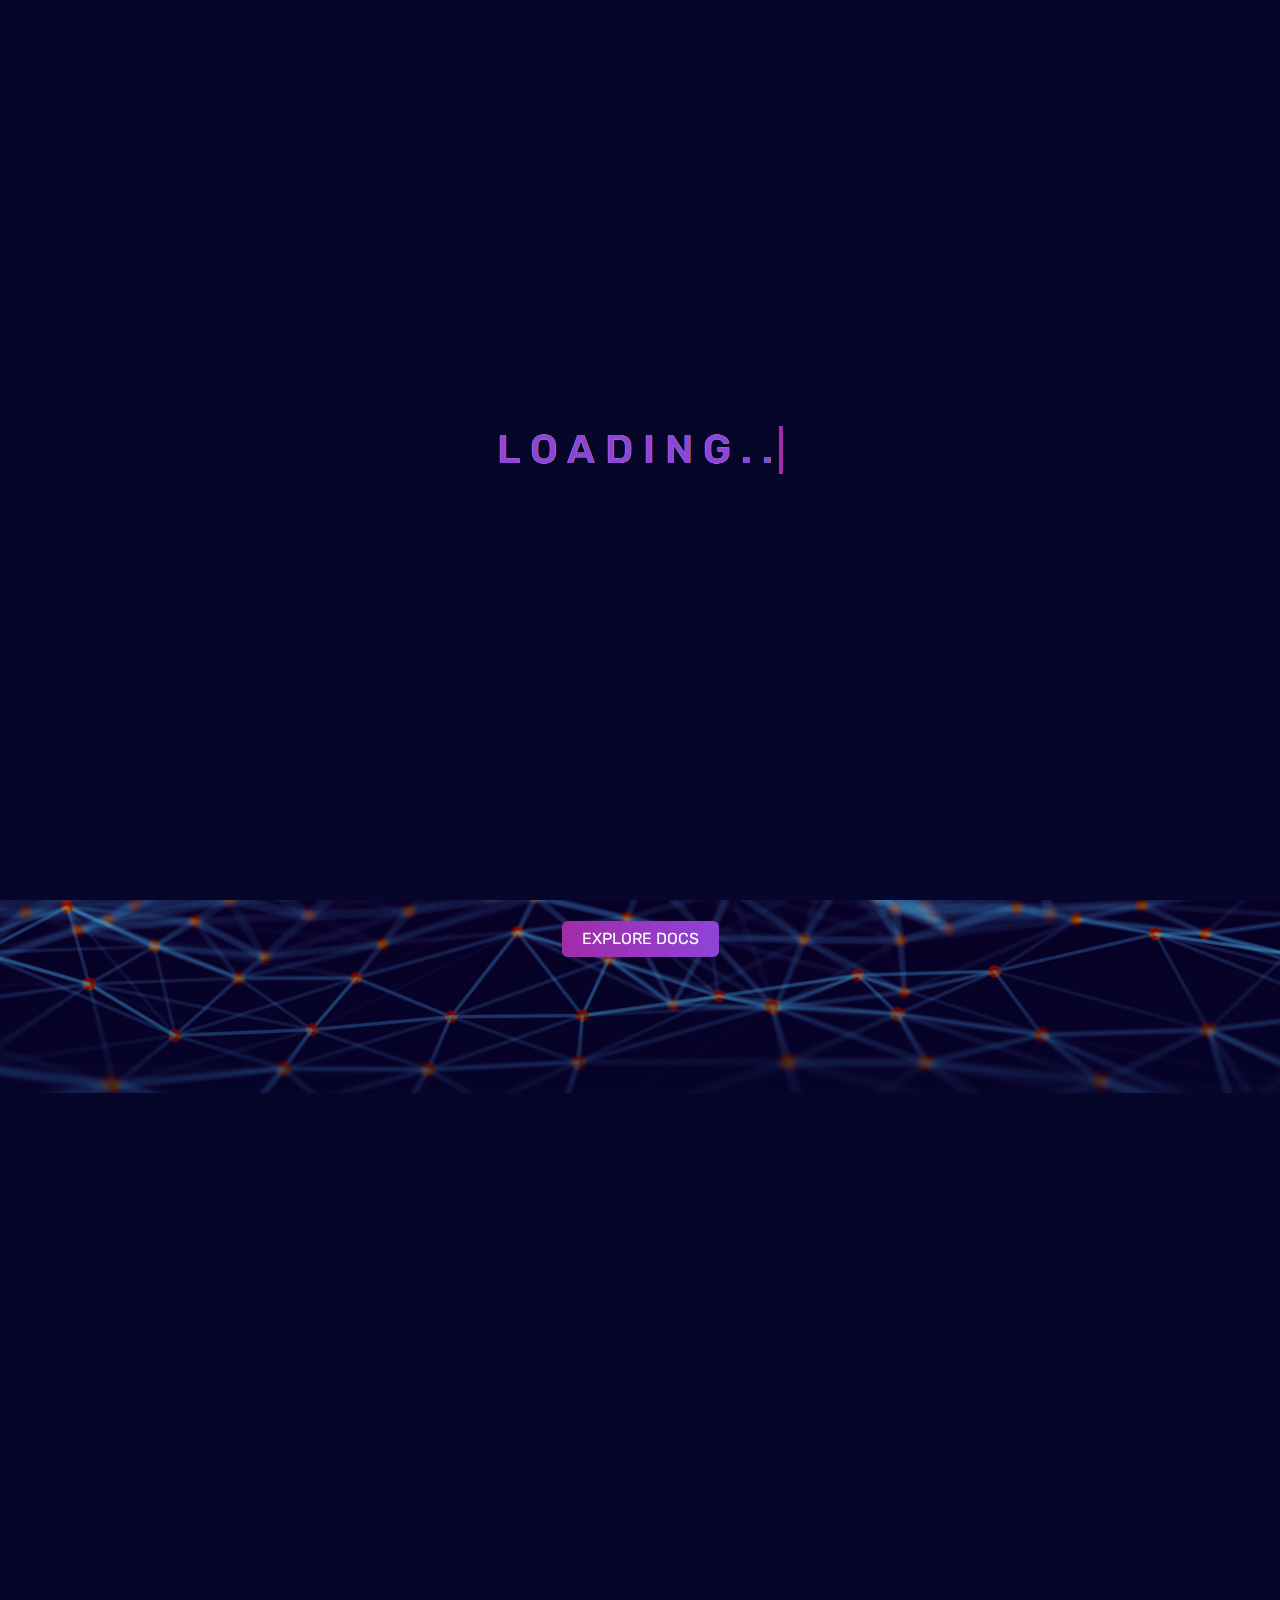
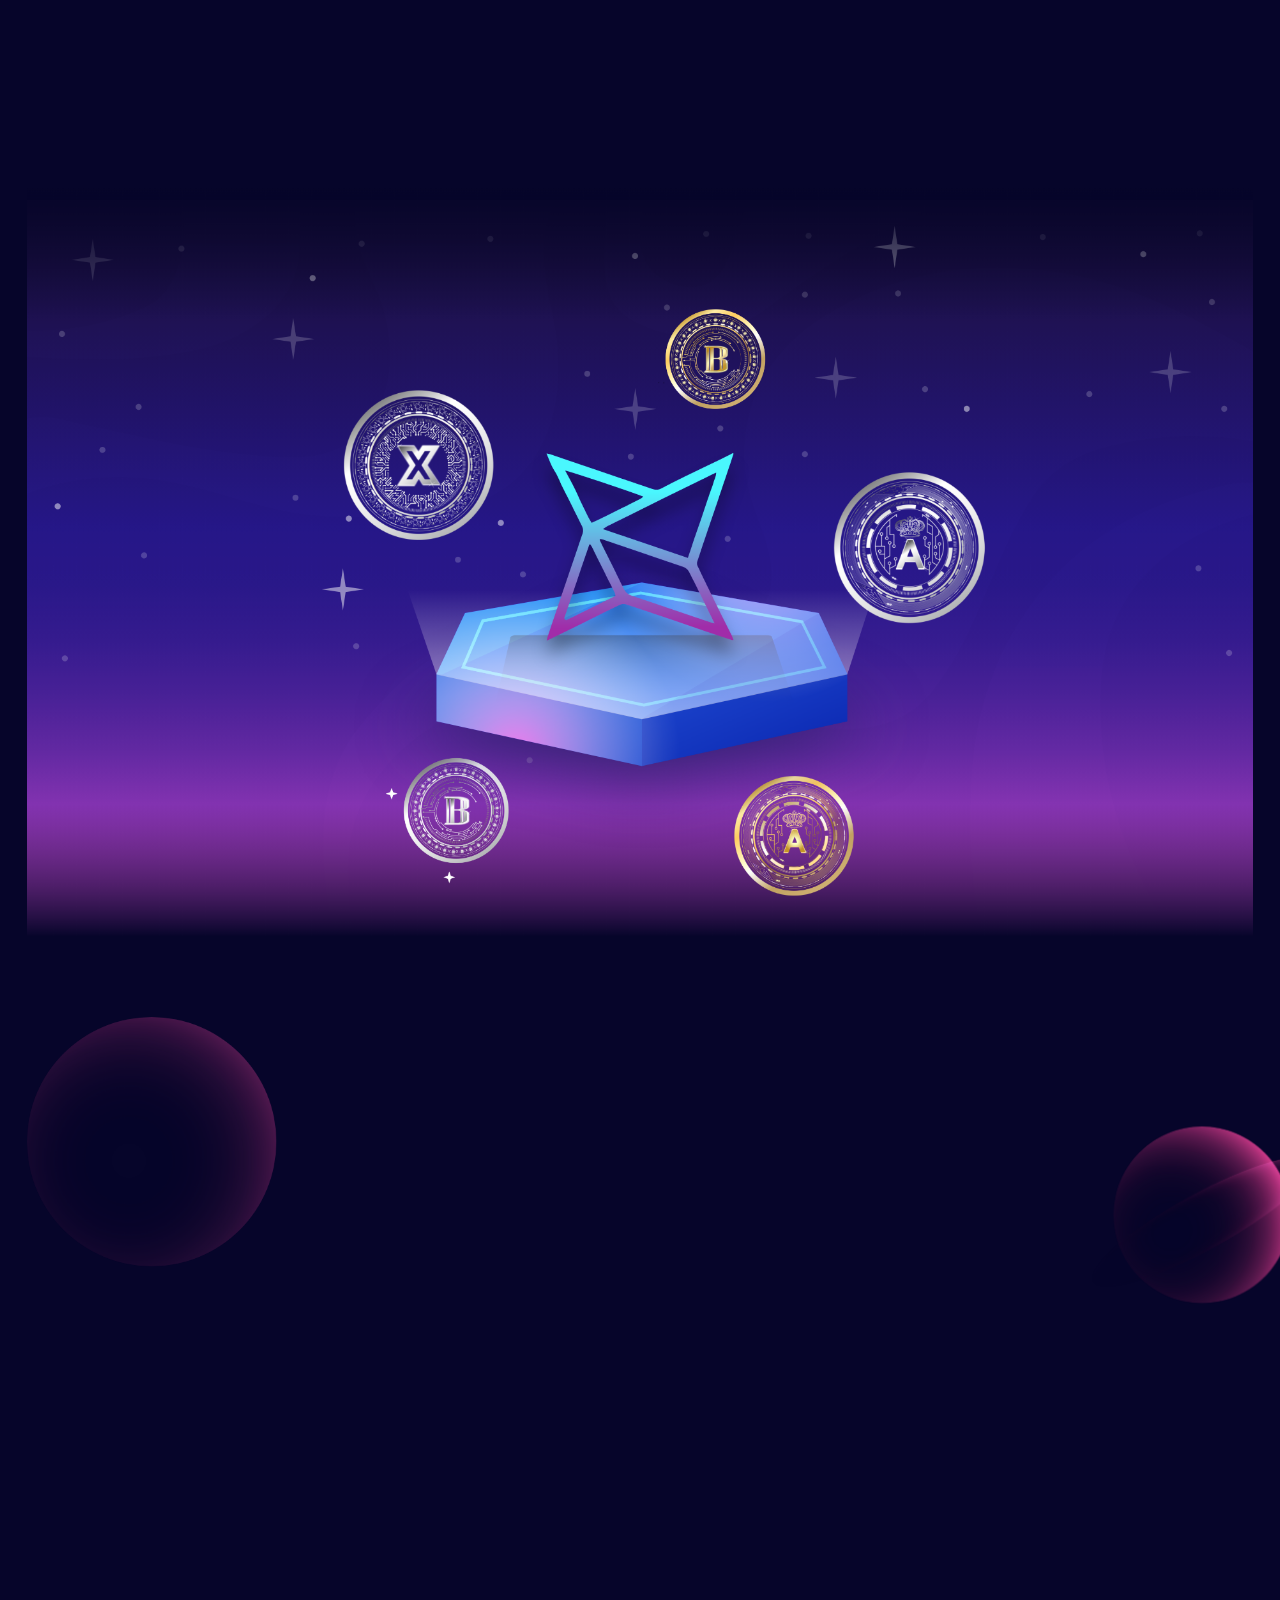
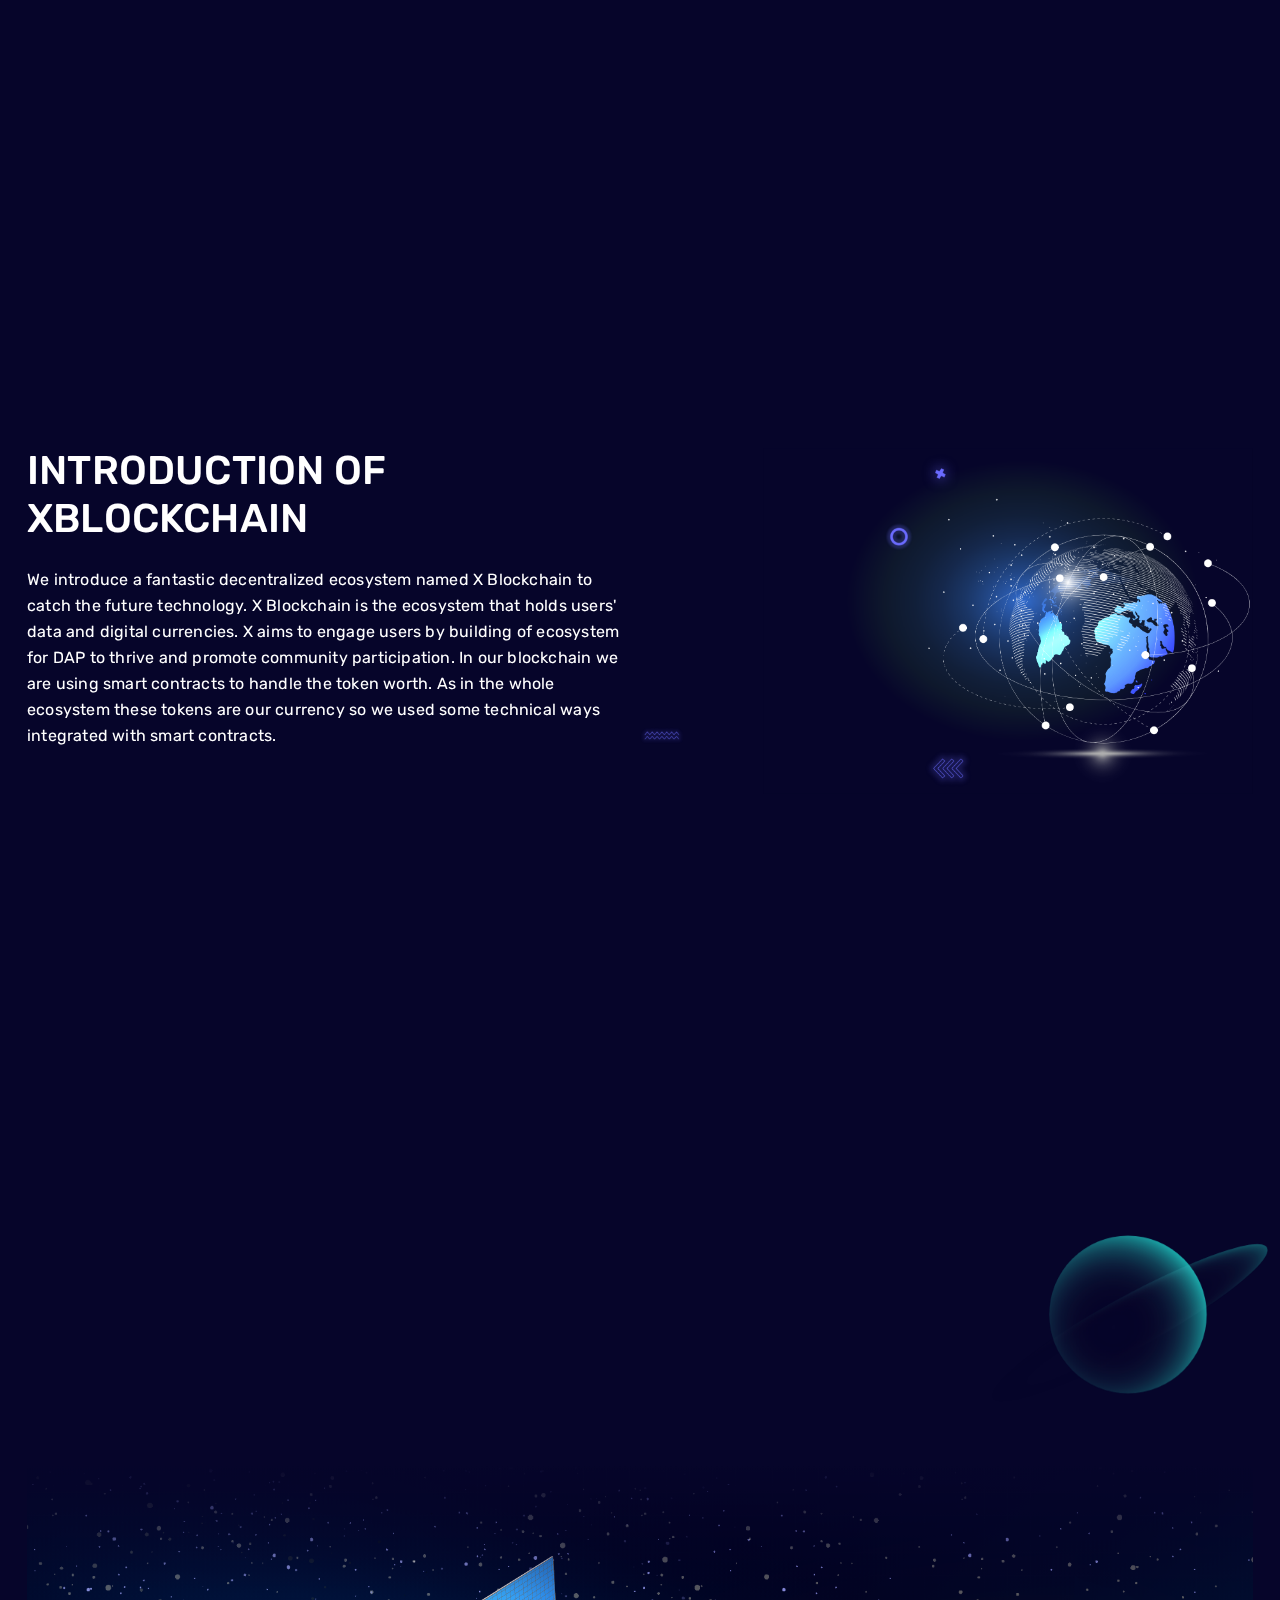
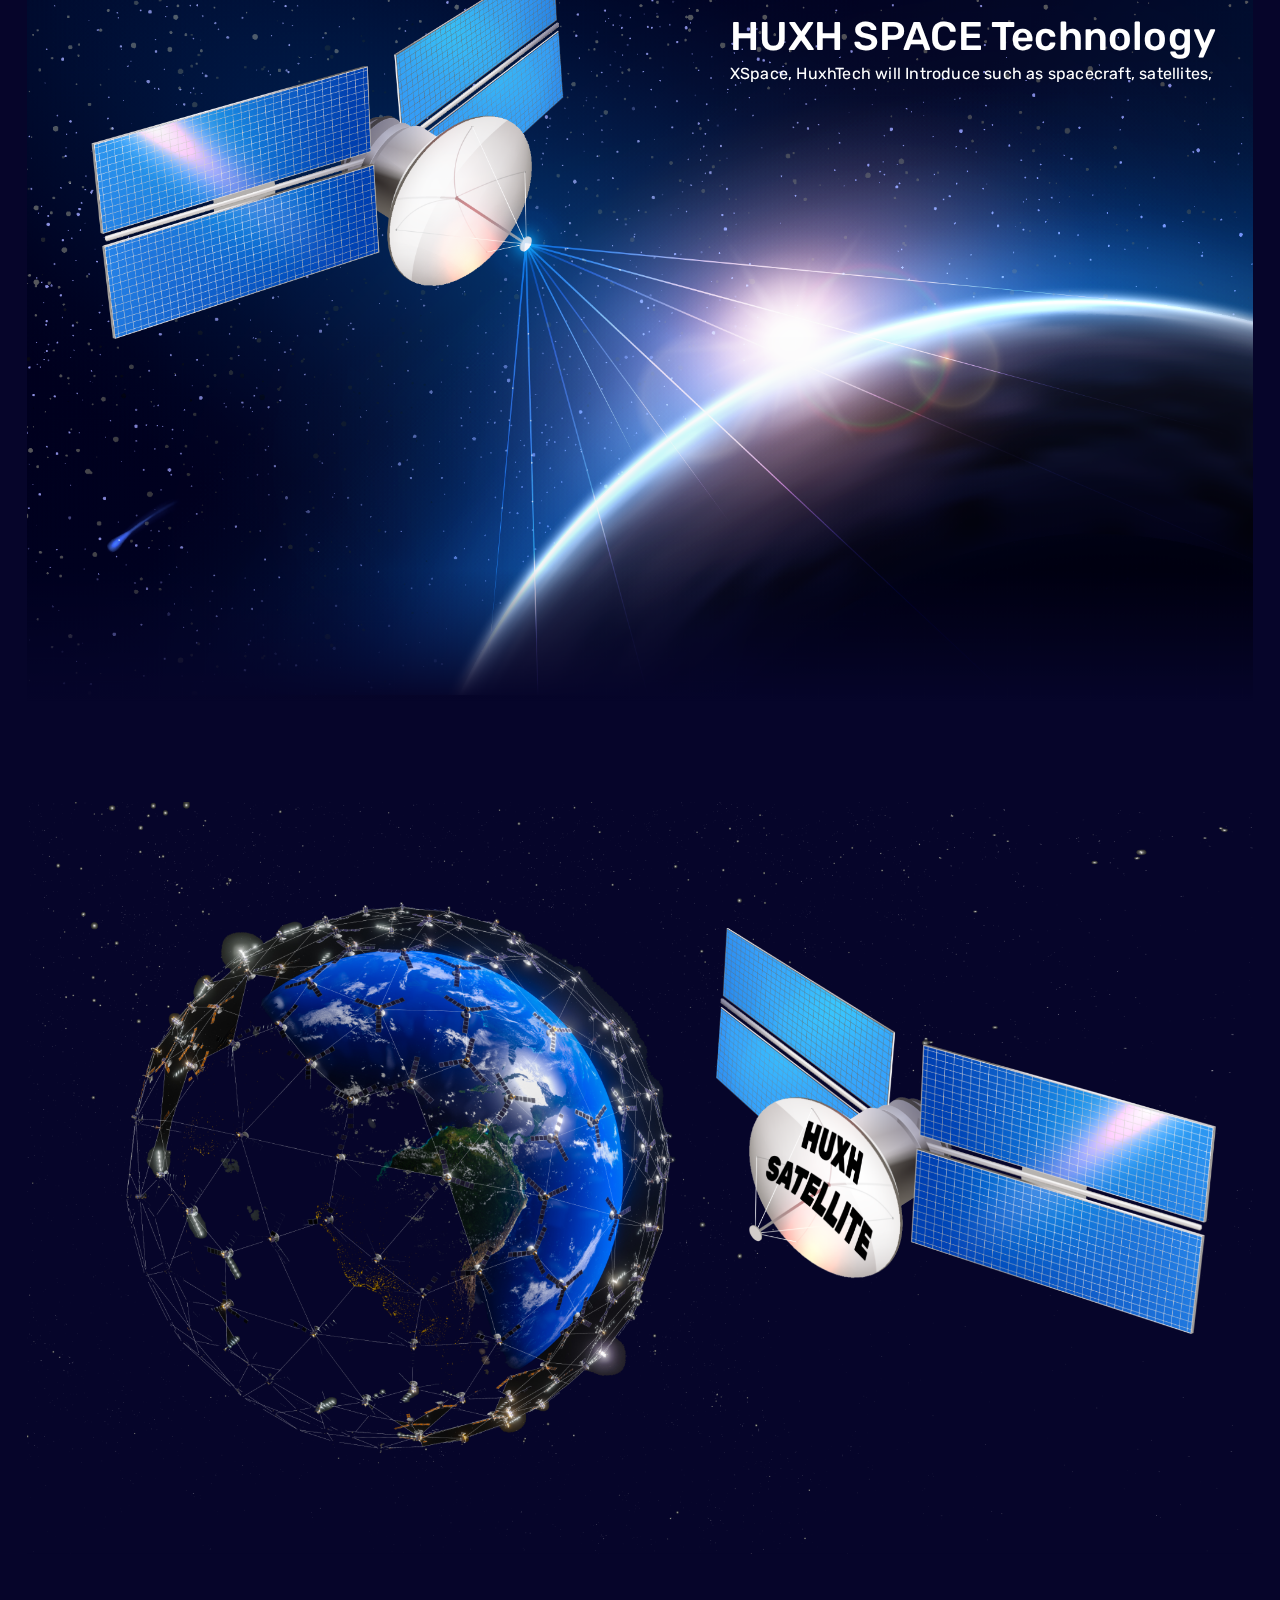
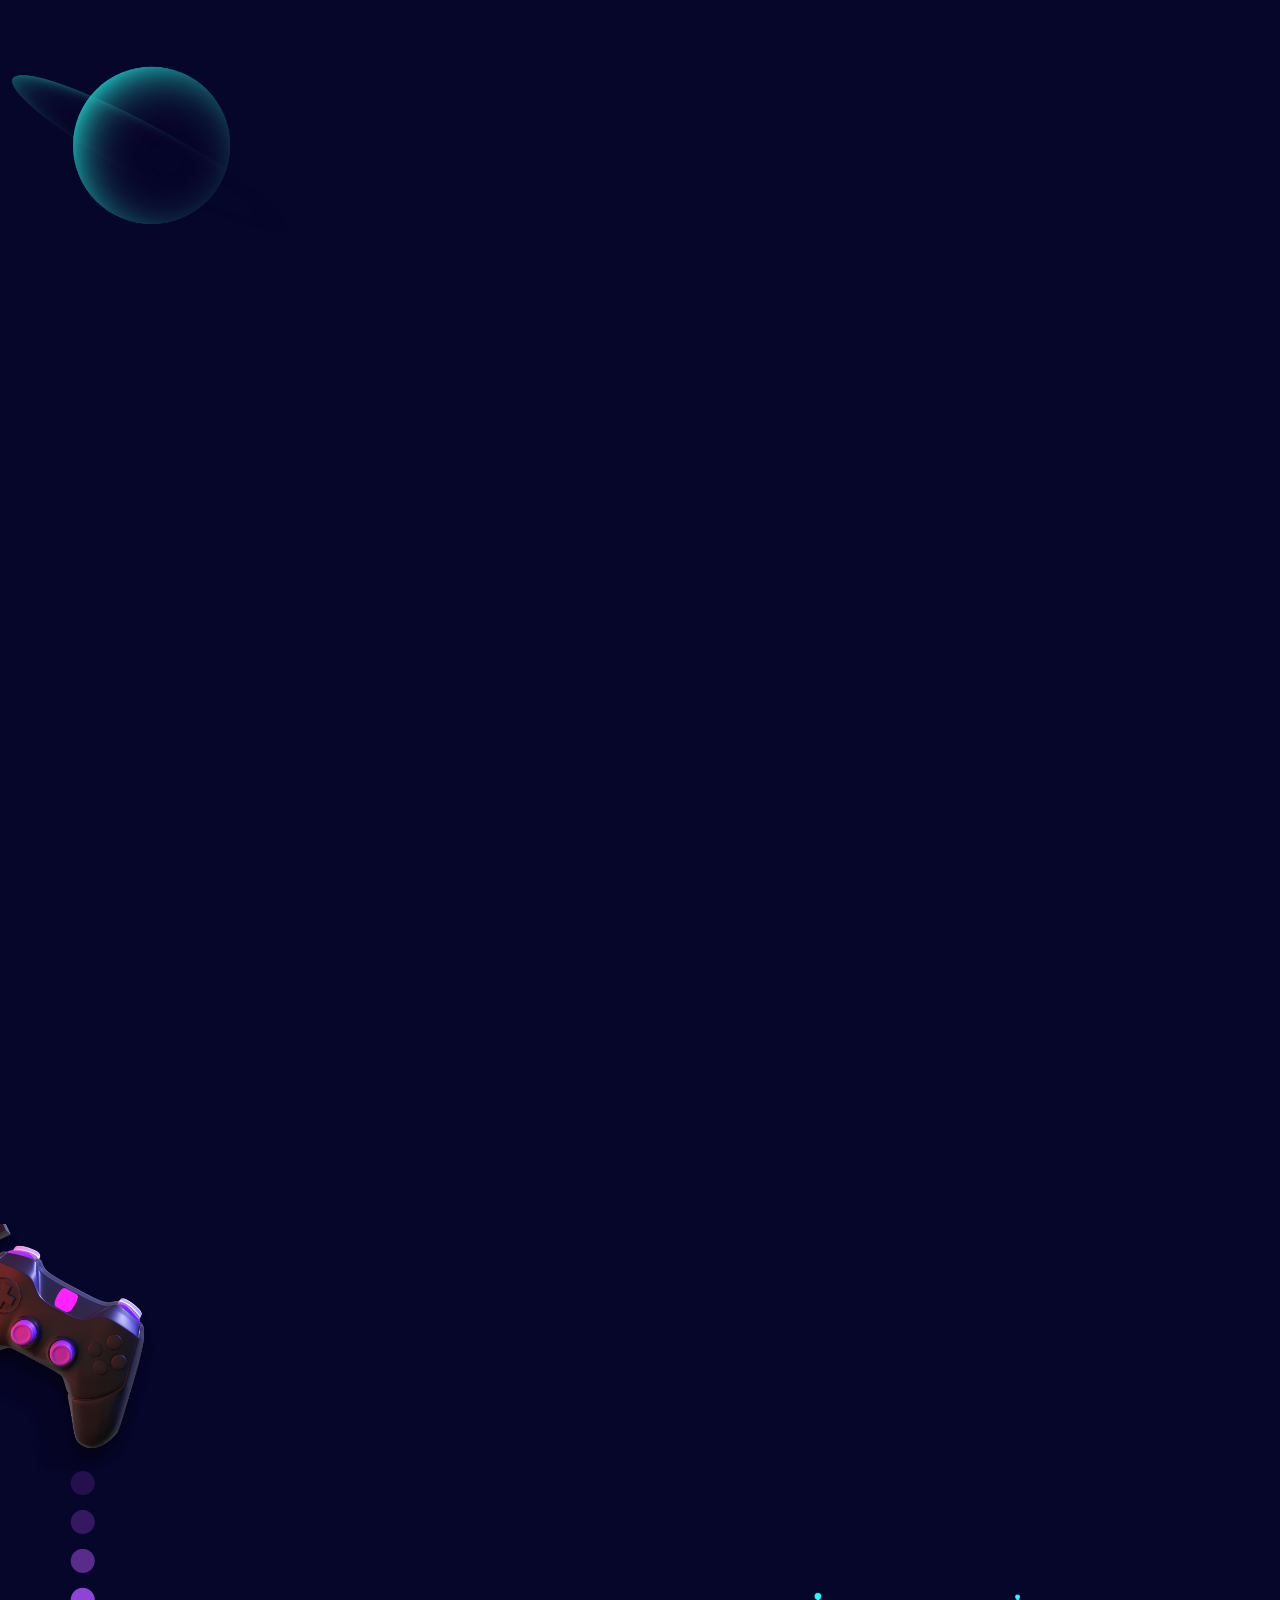
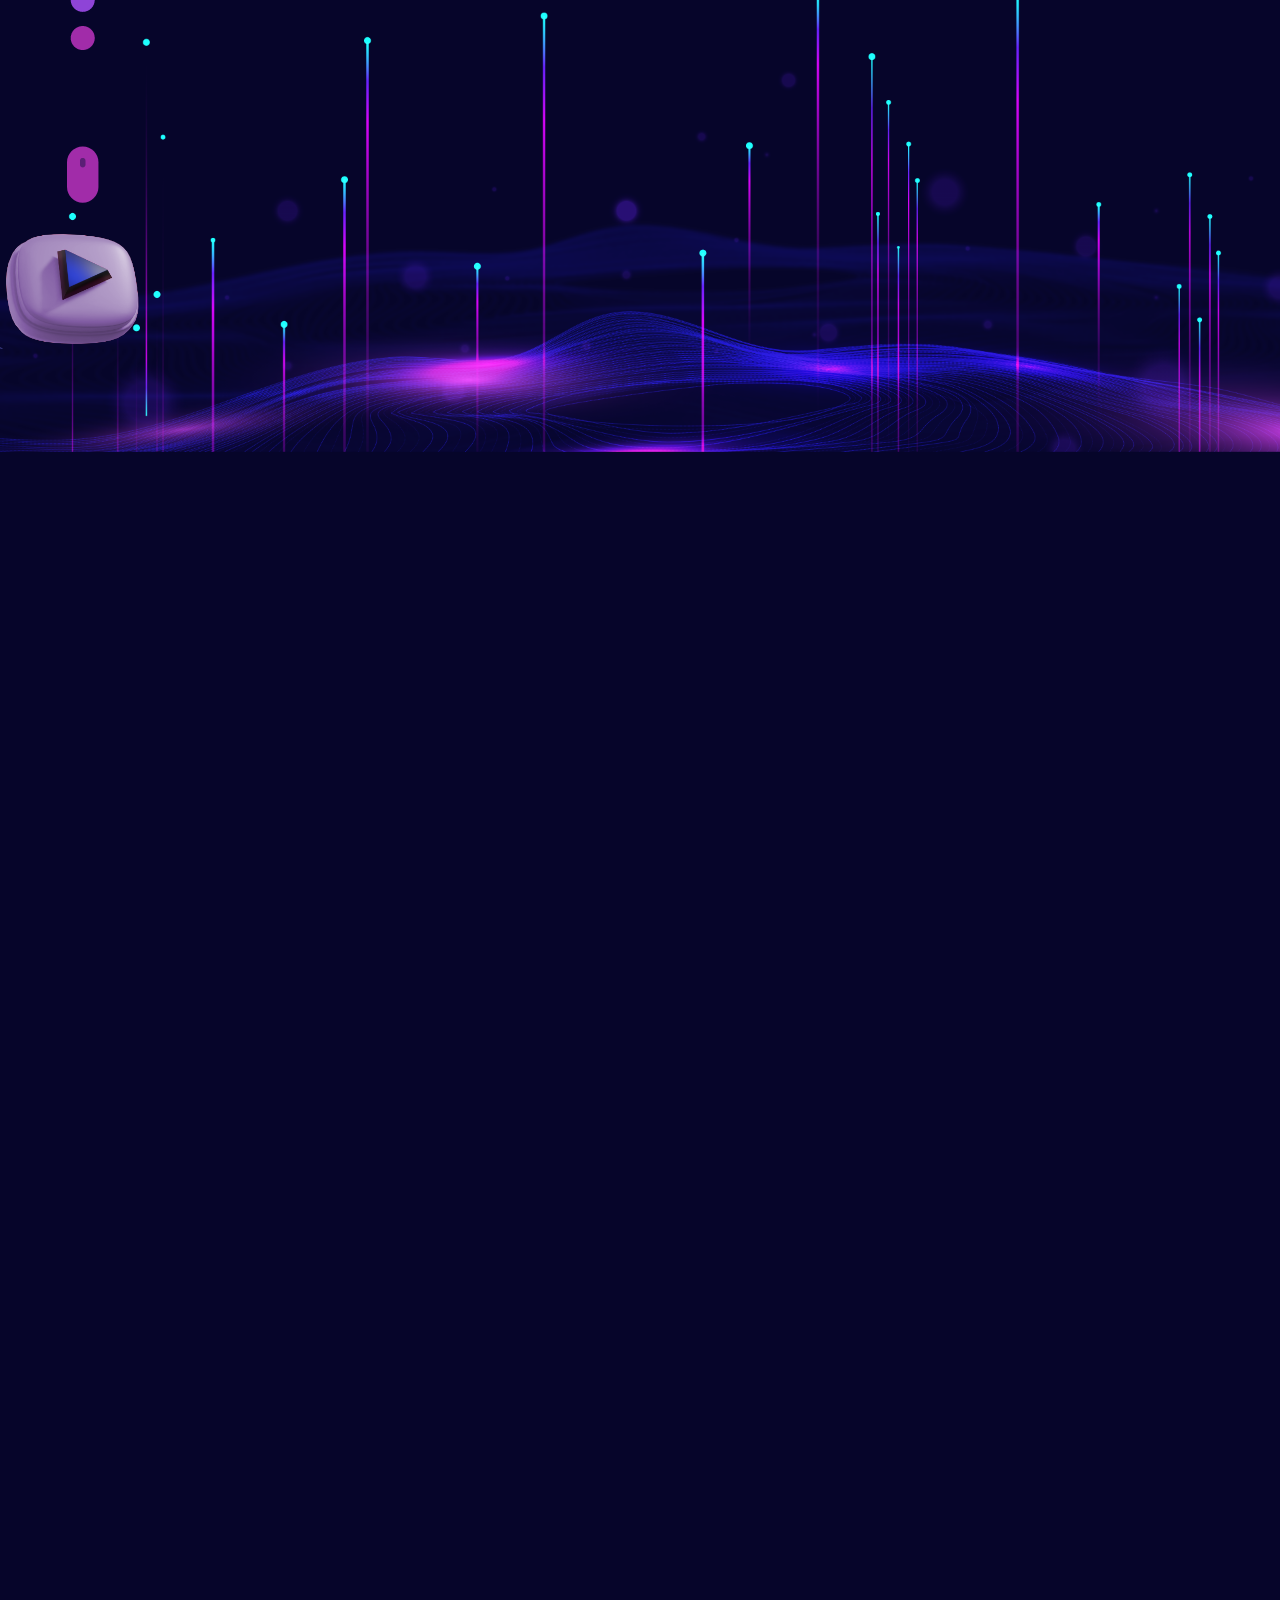
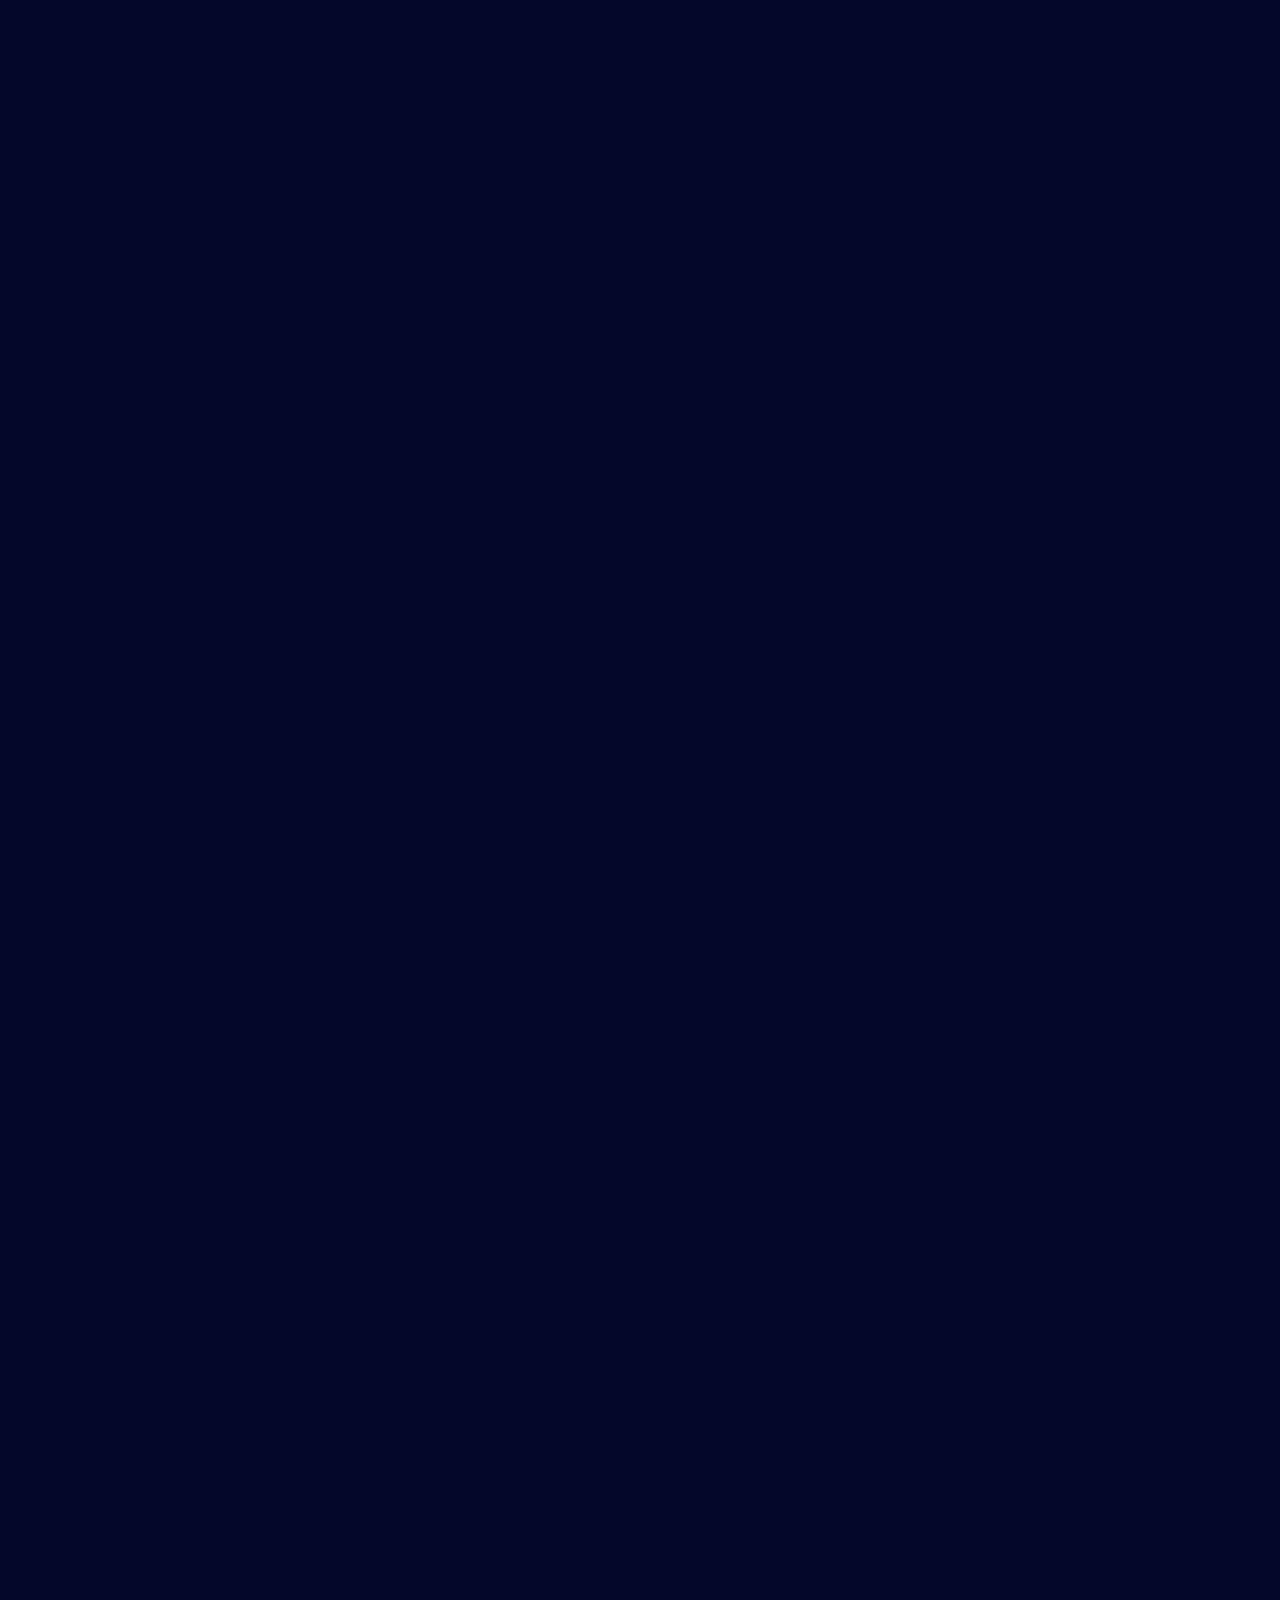
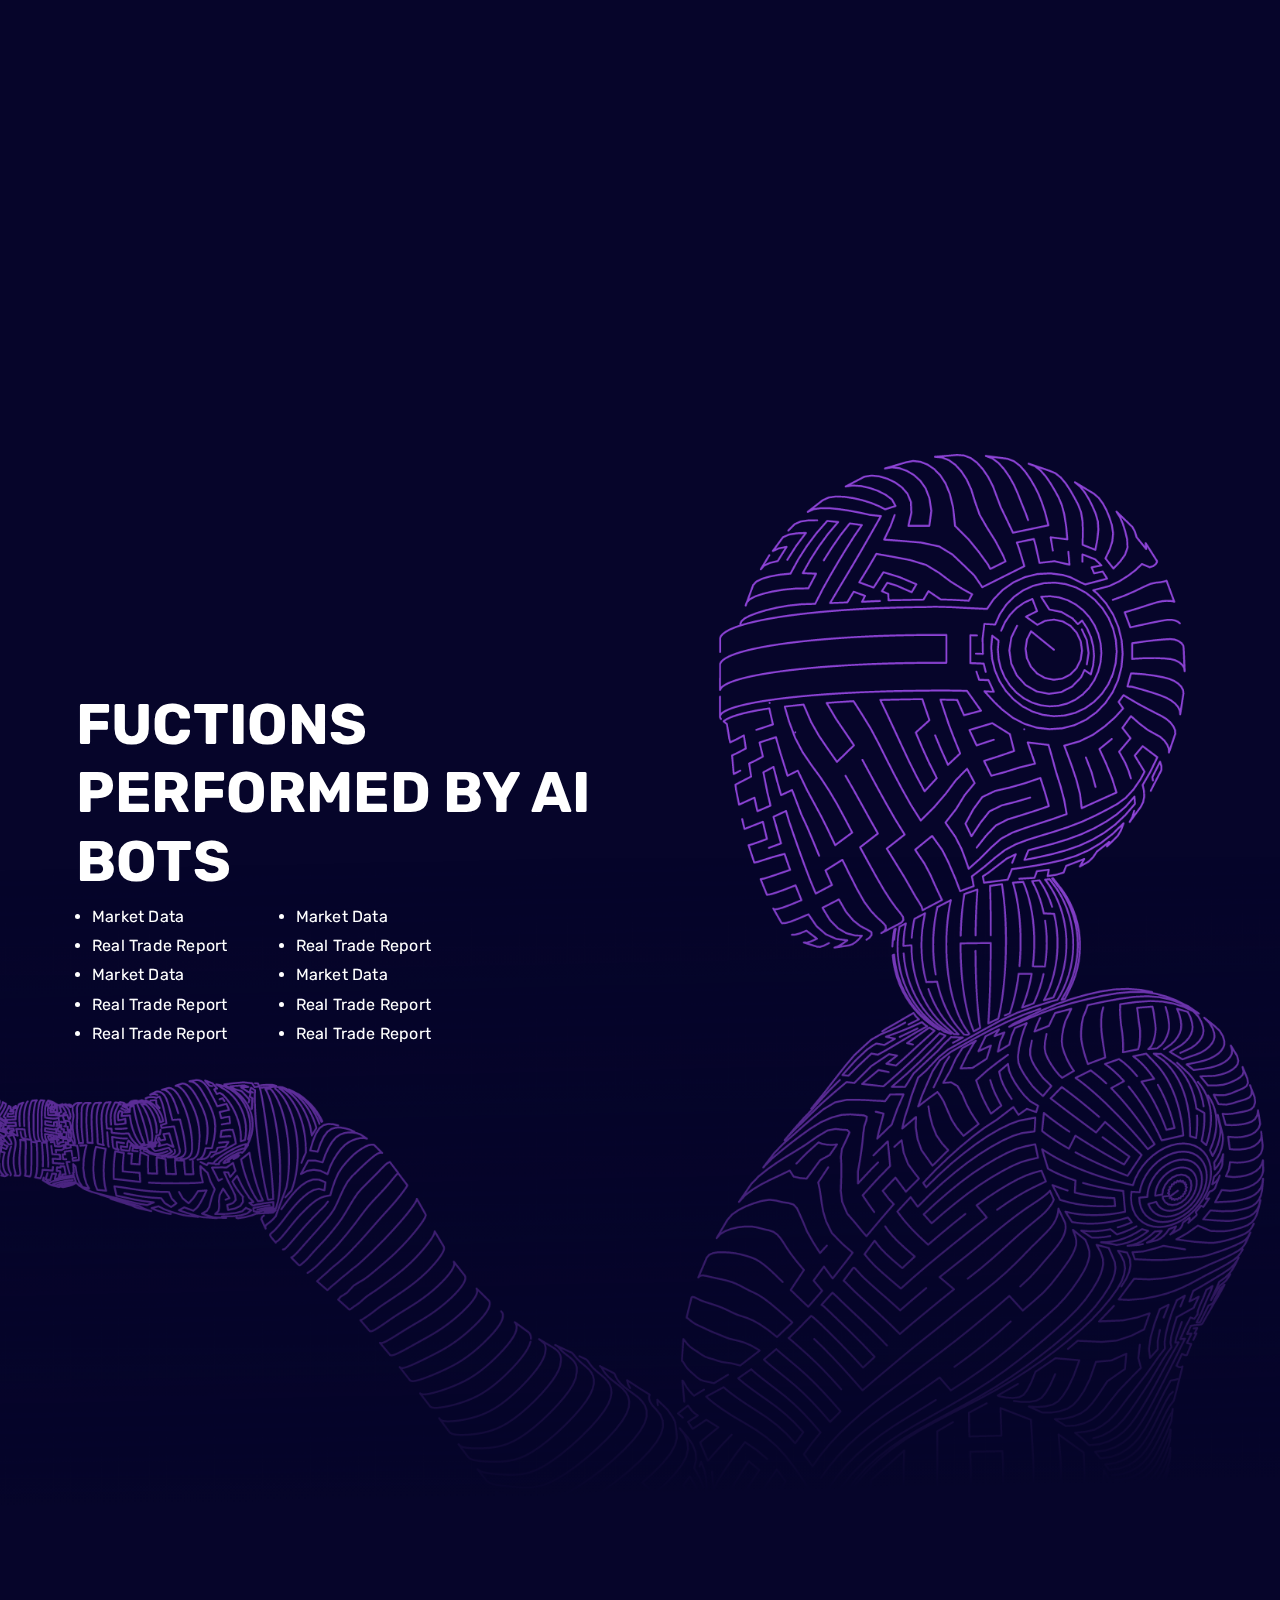
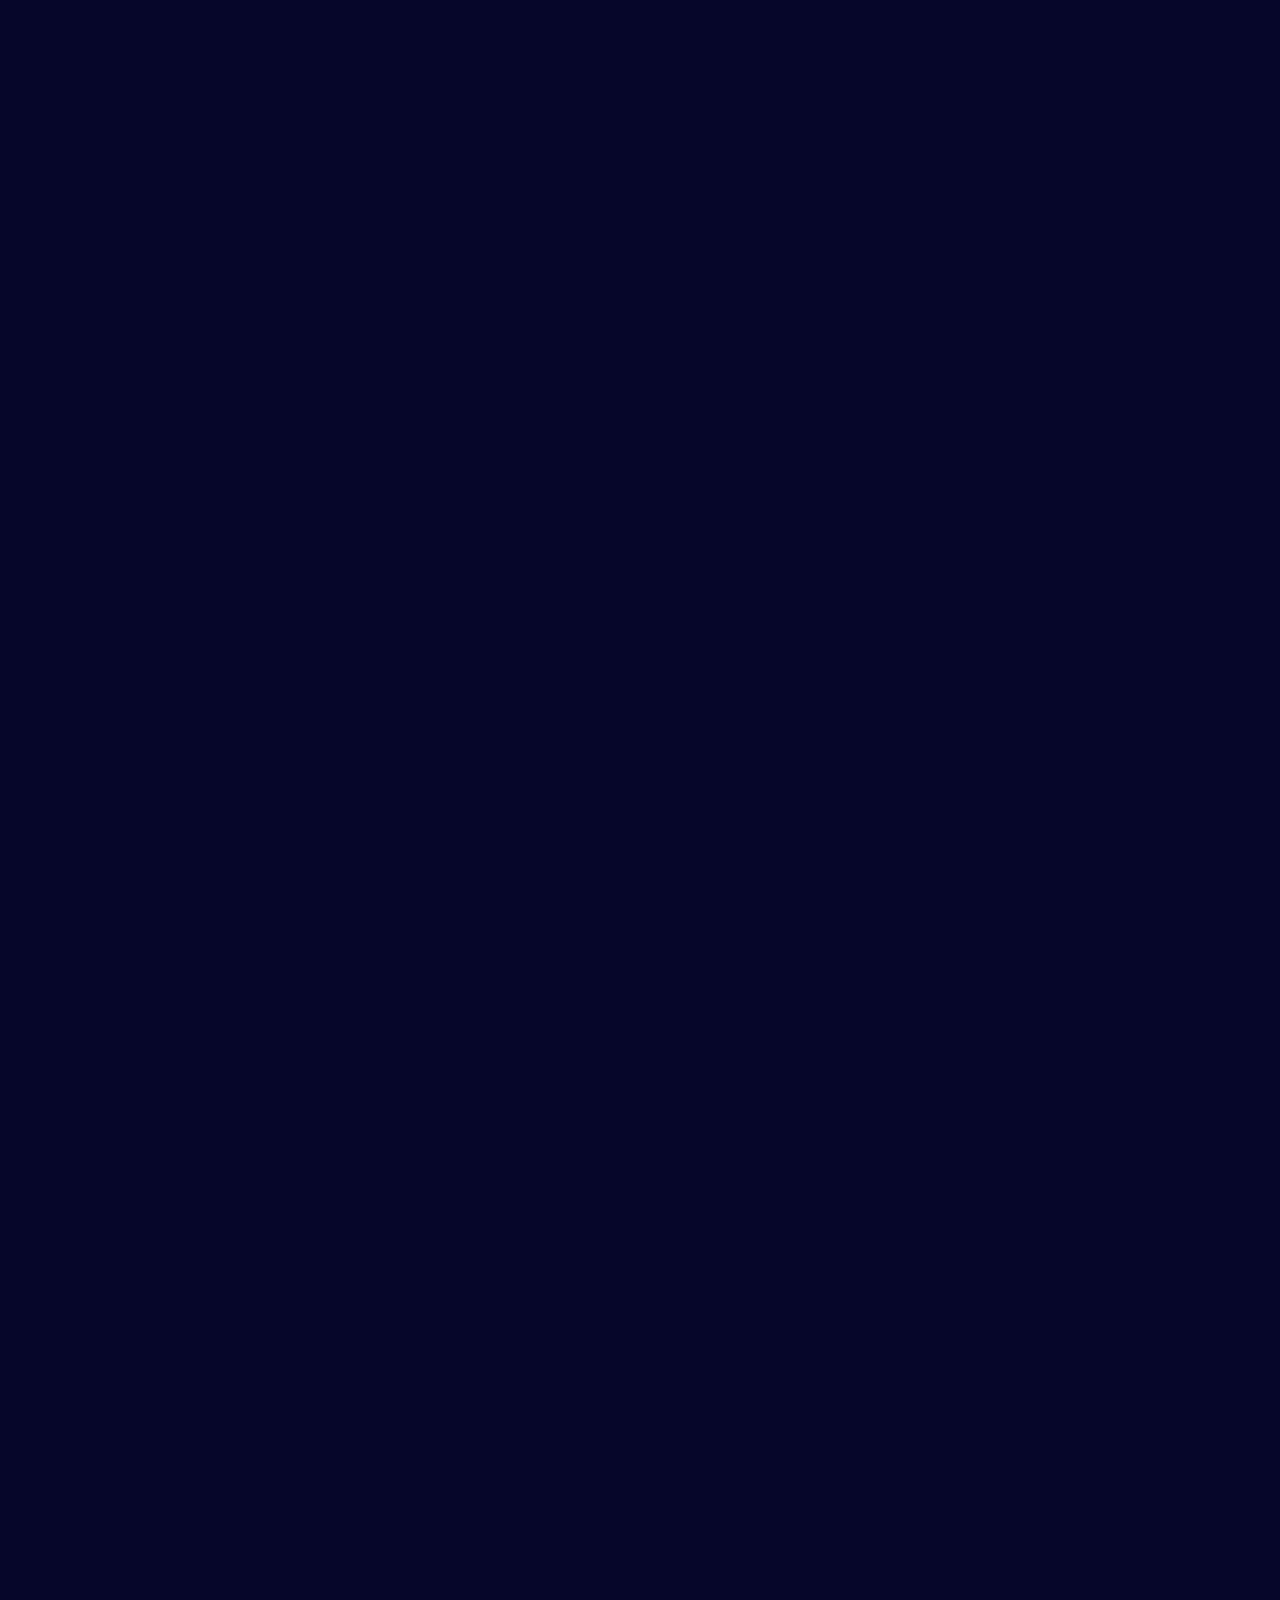
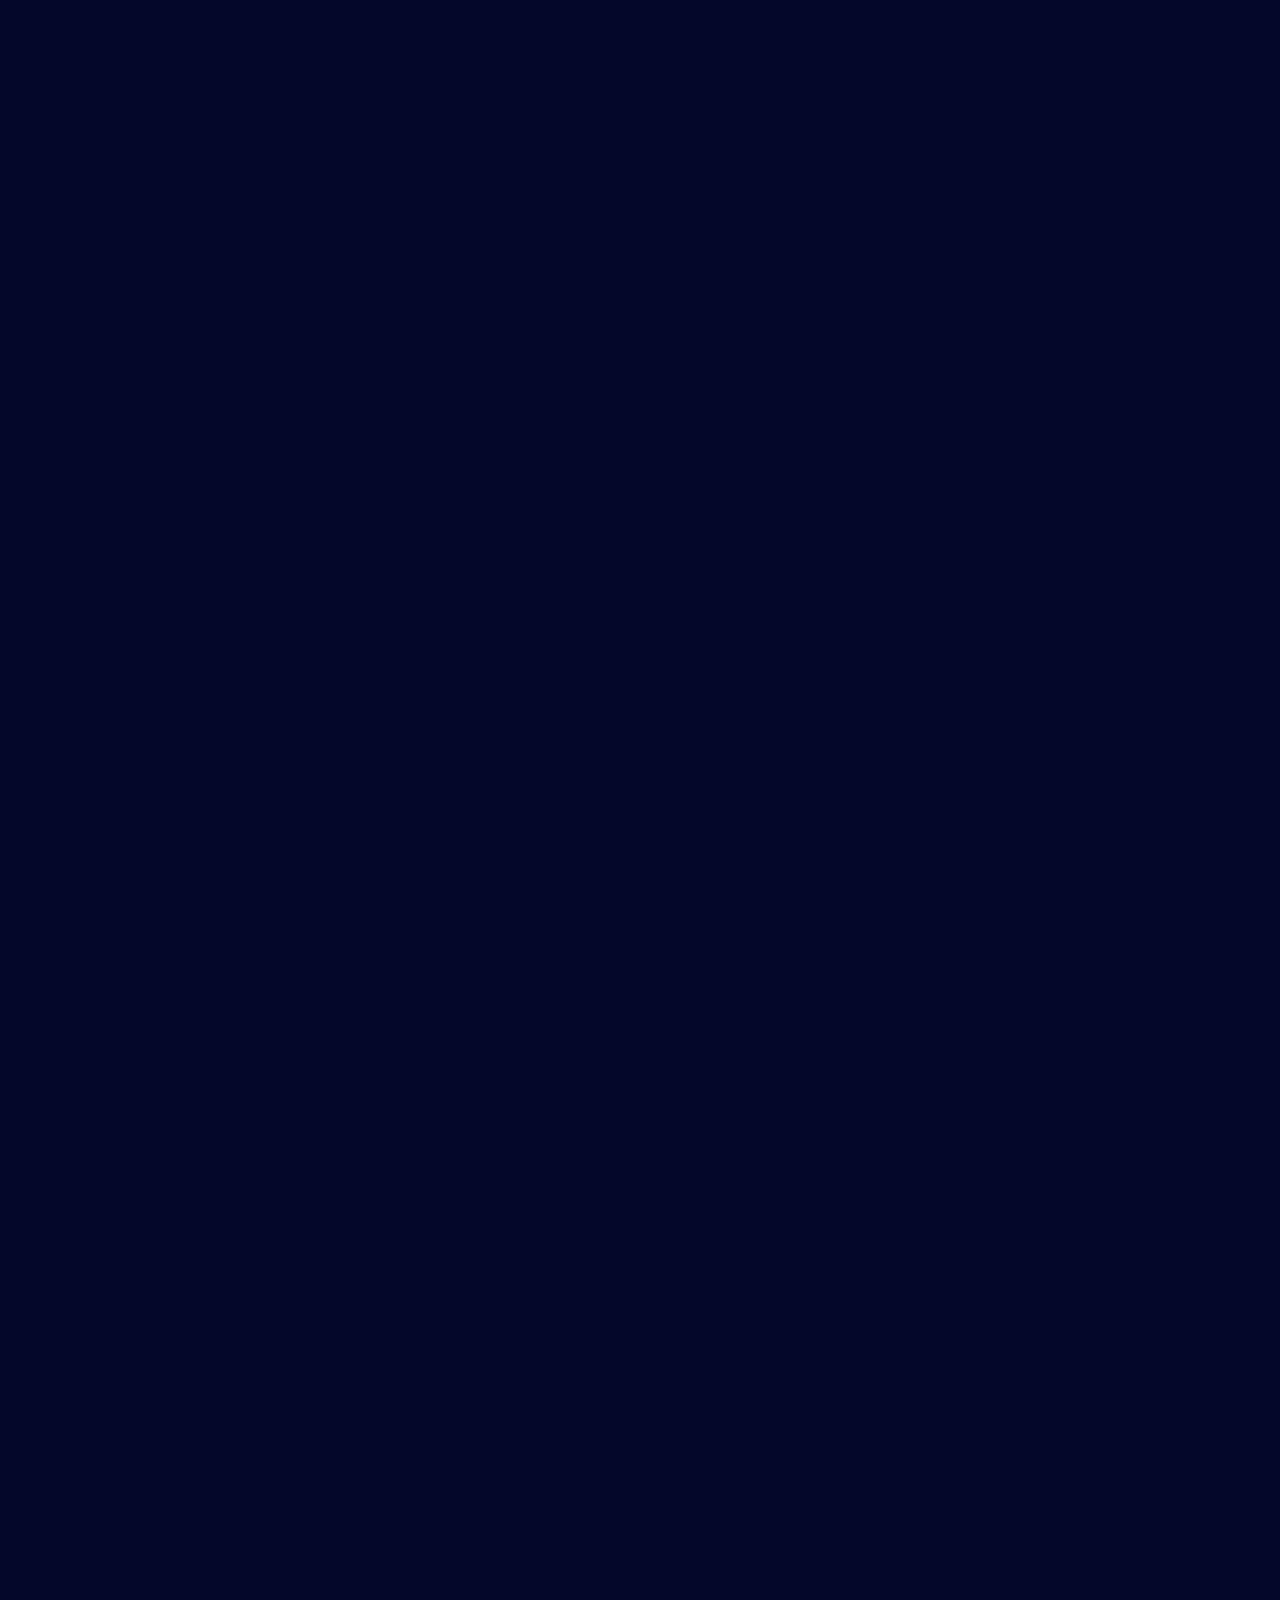
==== commit d70c9a34: "updating" ====
--- a/index.html
+++ b/index.html
@@ -21,12 +21,6 @@
 </head>
 
 <body>
-  <!-- Pre-Loader -->
-  <!-- <div class = "loader-fixed">
-    <div id="container-loader">
-
-    </div>
- </div> -->
 
  <div class="preloader">
   <h1>loading..</h1>
@@ -138,7 +132,7 @@
           <div class="stardiv">
             <div class="starimgtxt">
               <h1>INTRODUCTION OF XBLOCKCHAIN </h1><br>
-              <p>Lorem ipsum dolor sit amet consectetur adipisicing elit. Dolorem, ullam perspiciatis laborum magnam necessitatibus quisquam debitis mollitia. Quod porro facere temporibus magnam soluta itaque alias quas beatae sit totam, delectus accusamus. Earum eius dicta doloribus! Cumque dolore, accusantium deserunt, laboriosam amet totam eos, iusto consequuntur recusandae minima soluta dolorem aliquam?</p>
+              <p>We introduce a fantastic decentralized ecosystem named X Blockchain to catch the future technology. X Blockchain is the ecosystem that holds users' data and digital currencies. X aims to engage users by building of ecosystem for DAP to thrive and promote community participation. In our blockchain we are using smart contracts to handle the token worth. As in the whole ecosystem these tokens are our currency so we used some technical ways integrated with smart contracts. </p>
             </div>
             <div class="starimg">
               <img src="./images/world-star.png" alt="">
@@ -190,8 +184,8 @@
         <div class="container-fluid">
           <div class="space">
             <div class="spacetxt">
-              <h1>HUX SPACE Technology </h1>
-              <p>Lorem ipsum dolor sit amet consectetur adipisicing elit. Laborum, laboriosam?</p>
+              <h1>HUXH SPACE Technology </h1>
+              <p>XSpace, HuxhTech will Introduce such as spacecraft, satellites,</p>
             </div>
             <div class="spaceimg">
               <img src="./images/space.png" alt="">
@@ -311,25 +305,31 @@
                   </div>
                 </div>
                 <div class="level-details">
-                  <h1>LEVEL 1:</h1>
+                  <h1>AGame Token:</h1>
                   <ul>
                     <li>
-                      <p>After 60 Days Sell and pay Swap</p>
-                    </li>
-                    <li>
-                      <p>After 60 Days Sell and pay Swap</p>
-                    </li>
-                    <li>
-                      <p>After 60 Days Sell and pay Swap</p>
-                    </li>
-                    <li>
-                      <p>After 60 Days Sell and pay Swap</p>
-                    </li>
-                    <li>
-                      <p>After 60 Days Sell and pay Swap</p>
-                    </li>
-                    <li>
-                      <p>After 60 Days Sell and pay Swap</p>
+                      <p>Max tokens are 100 million, Max slots 50 </p>
+                    </li>
+                    <li>
+                      <p>Max tokens are 150 million, Max slots 100</p>
+                    </li>
+                    <li>
+                      <p>Max tokens are 100 million, Max slots 150</p>
+                    </li>
+                    <li>
+                      <p>Max tokens are 250 million, Max slots 600</p>
+                    </li>
+                    <li>
+                      <p>Max tokens are 350 million, Max slots 2500</p>
+                    </li>
+                    <li>
+                      <p>Max tokens are 500 million, Max slots 5000</p>
+                    </li>
+                    <li>
+                      <p>Max tokens are 800 million, Max slots 12500</p>
+                    </li>
+                    <li>
+                      <p>Max tokens are 1 billion, Max slots 50000</p>
                     </li>
                   </ul>
                 </div>
@@ -337,29 +337,35 @@
               <div class="item flex">
                 <div class="level">
                   <div class="level-img">
-                    <img src="./images/assets/Component 18 – 1.png" alt="">
+                    <img src="./images/c18.png" alt="">
                   </div>
                 </div>
                 <div class="level-details">
-                  <h1>LEVEL 1:</h1>
+                  <h1>BGame Token:</h1>
                   <ul>
                     <li>
-                      <p>After 60 Days Sell and pay Swap</p>
-                    </li>
-                    <li>
-                      <p>After 60 Days Sell and pay Swap</p>
-                    </li>
-                    <li>
-                      <p>After 60 Days Sell and pay Swap</p>
-                    </li>
-                    <li>
-                      <p>After 60 Days Sell and pay Swap</p>
-                    </li>
-                    <li>
-                      <p>After 60 Days Sell and pay Swap</p>
-                    </li>
-                    <li>
-                      <p>After 60 Days Sell and pay Swap</p>
+                      <p>Max tokens are 100 million, Max slots 50 </p>
+                    </li>
+                    <li>
+                      <p>Max tokens are 150 million, Max slots 100</p>
+                    </li>
+                    <li>
+                      <p>Max tokens are 100 million, Max slots 150</p>
+                    </li>
+                    <li>
+                      <p>Max tokens are 250 million, Max slots 600</p>
+                    </li>
+                    <li>
+                      <p>Max tokens are 350 million, Max slots 2500</p>
+                    </li>
+                    <li>
+                      <p>Max tokens are 500 million, Max slots 5000</p>
+                    </li>
+                    <li>
+                      <p>Max tokens are 800 million, Max slots 12500</p>
+                    </li>
+                    <li>
+                      <p>Max tokens are 1 billion, Max slots 50000</p>
                     </li>
                   </ul>
                 </div>
@@ -462,40 +468,21 @@
             <div class="future-mixer">
               <div class="mining-mac" data-aos="fade-right">
                 <h1>FUTURISTIC<br> MINING MACINE</h1>
-                <p>Lorem ipsum dolor sit amet consectetur Lorem ipsum dolor sit amet consectetur adipisicing elit. Quis,
-                  earum. adipisicing elit. Provident nemo facilis numquam velit ipsum eos.</p>
-                <p>Lorem ipsum dolor sit amet consectetur adipisicing elit. Hic blanditiis distinctio facilis Lorem,
-                  ipsum dolor sit amet consectetur adipisicing elit. Debitis ea iure beatae quis doloremque repellat
-                  quod commodi corporis magnam, quo dolorem. Corrupti iusto repellendus consectetur! Perspiciatis quia
-                  rerum cum aliquam. quaerat, error vero quod voluptatum repellat dolor est?</p>
+                <p>Xblockchain has developed new technology in the era of blockchain. We provide a setup pre-installed and programmed with switchable option. User can buy one of the mining setup with us, start mining crypto currency of your choice. If you are mining Bitcoin and later on want to shift your mining to Ethereum, it is just one click in your dashboard and your system will start mining Ethereum now. This is all programmed and built-in your back office.</p>
+                <p>GPU mining is better than CPU. It is more expensive but has a higher hash rate. Xblockchain graphics cards are great if you want to mine/farm Bitcoin, Etherium, XGX, Tron, or any other cryptocurrency.</p>
               </div>
               <div class="platform-details" data-aos="fade-left">
-                <h5>OUR PLATFORM IS TRIAL MADE FOR</h5>
-                <p>Lorem ipsum dolor sit, amet Lorem ipsum dolor sit amet consectetur adipisicing elit. Perferendis
-                  cumque excepturi veritatis culpa itaque aperiam sed placeat beatae! consectetur adipisicing elit. Quas
-                  tempore deleniti consequatur maiores voluptas distinctio delectus iusto, labore enim iste, possimus
-                  numquam culpa quibusdam laborum rerum vel sint modi totam?</p>
-                <p>Lorem ipsum dolor sit, amet consectetur adipisicing elit. Quas tempore deleniti consequatur maiores
-                  voluptas distinctio delectus iusto, labore enim iste, Lorem ipsum dolor sit amet consectetur
-                  adipisicing elit. Maiores quia aliquam perferendis at tenetur. Porro quas voluptates, cupiditate
-                  maxime doloremque amet cum tenetur earum maiores iure odio omnis perspiciatis ad! possimus numquam
-                  culpa quibusdam laborum rerum vel sint modi totam?</p>
-              </div>
-            </div>
-            <div class="xgx" data-aos="zoom-in-out">
+                <h1>XGX <br> MINING MACHINE</h1>
+                <h5>OUR PLATFORM IS TRAILOR MADE FOR : </h5>
+                <p>The smart PC particularly features a clean GUI, automated hardware detection and mining features, and cross-platform compatibility it can be regarded as one of the best cryptocurrency mining machines available due to its easy-to-use interface with direct control, cross-platform and cross-hardware compatibility. Users need just to buy and switch on the machine. Multi-switching algorithms are employed in the system.</p>
+              </div>
+            </div>
+            <!-- <div class="xgx" data-aos="zoom-in-out">
               <h1>XGX MINING MACHINE</h1>
               <h5>OUR PLATFORM IS TRAILOR MADE FOR : </h5>
-              <p>Lorem ipsum, dolor Lorem ipsum dolor sit amet consectetur adipisicing elit. Nemo quibusdam alias
-                voluptatum molestiae magnam dicta sed pariatur cumque Lorem ipsum dolor sit amet consectetur adipisicing
-                elit. Reprehenderit velit quidem ab sapiente at eum sunt deleniti facilis? dolor ad. sit amet
-                consectetur adipisicing elit. Labore unde suscipit assumenda fuga mollitia debitis sunt rerum explicabo
-                omnis magni.</p>
-              <p>Lorem ipsum, dolor Lorem ipsum dolor sit amet consectetur adipisicing elit. Nemo quibusdam alias
-                voluptatum molestiae magnam dicta sed pariatur cumque Lorem ipsum dolor sit amet consectetur adipisicing
-                elit. Reprehenderit velit quidem ab sapiente at eum sunt deleniti facilis? dolor ad. sit amet
-                consectetur adipisicing elit. Labore unde suscipit assumenda fuga mollitia debitis sunt rerum explicabo
-                omnis magni.</p>
-            </div>
+              <p>The smart PC particularly features a clean GUI, automated hardware detection and mining features, and cross-platform compatibility it can be regarded as one of the best cryptocurrency mining machines available due to its easy-to-use interface with direct control, cross-platform and cross-hardware compatibility. Users need just to buy and switch on the machine. Multi-switching algorithms are employed in the system.</p>
+             
+            </div> -->
             <div class="xgx-img" data-aos="fade-down-right">
               <img src="./images/img8.png" alt="">
             </div>
@@ -513,14 +500,8 @@
               </div>
               <div class="hardware-data" data-aos="fade-down-left">
                 <h1>HARDWARE <span class="in-progress">IN PROGRESS</span> WALLET WATCH</h1>
-                <p>Lorem ipsum, dolor sit amet consectetur Lorem ipsum dolor sit amet, consectetur adipisicing elit.
-                  Repudiandae quasi impedit omnis corrupti incidunt obcaecati architecto eius explicabo facilis maiores?
-                  ab exercitationem?</p>
-                <p>Lorem ipsum, dolor sit amet consectetur Lorem ipsum dolor sit amet consectetur, adipisicing elit.
-                  Dignissimos ut doloribus ea facilis voluptate sequi necessitatibus nobis consectetur ullam delectus?
-                  voluptates! Nostrum nisi deserunt perferendis eum nihil provident cupiditate ab exercitationem? Lorem
-                  ipsum dolor sit amet, consectetur adipisicing elit. Nulla eaque odio unde aut saepe fugiat? Maiores
-                  fugiat eligendi laudantium hic.</p>
+                <p>Xblockchain ecosystem is developing hardware for the storage of your crypto assets. This provides solutions to full isolation between your private keys and an easy-to-hack computer or smartphone. It’s a unique, secured, and smart hardware wallet wearable just like a smartwatch with multiple uses.</p>
+                <p>Xblockchain's transaction signing process follows a standard ECDSA cryptographic algorithm, with a SECP256K1 selection curve. a private key is a random number, and the public key is a point on the elliptic curve. The public key generation process consists of first generating a random number as a private key and then multiplying the best point of the elliptic curve by the private key obtained from the public key. When a transaction occurs, the transaction raw data is first converted into byte format. The raw data then undergoes SIN-256 hashing. The private key corresponding to the contract address then signs the result of the SIN256 hash. The signature result is then added to the transaction.</p>
               </div>
             </div>
           </div>
@@ -533,9 +514,7 @@
               <h1>METAVERSE</h1>
               <span class="in-progress">IN PROGRESS</span>
               <h4>A SERIES OF ALTERNATIVE DIGITAL REALITIES</h4>
-              <p>Lorem ipsum dolor, sit amet consectetur adipisicing elit. Exercitationem voluptatum numquam corporis,
-                quo vel, recusandae minus repudiandae labore ipsum veniam dolorem, praesentium ducimus dolore dolores
-                odio perferendis voluptatem qui impedit?</p>
+              <p>Its the internet is next form, transformed by AR and VR into and immersive universe where humans will go to socialize, shop, work and live thei lives. Our NFT Metaverse Market is the featured part of the ecosystem, indifferently based on a decentralized ecosystem. Designers and creators of NFT from all levels of expertise now become members and participants in our market. The market will provide cloud space to make their own shops and store their products in this Metaverse market.</p>
             </div>
           </div>
         </div>
@@ -546,14 +525,8 @@
             <div class="crypto-mixer">
               <div class="crypto-details" data-aos="fade-right">
                 <h1>X-CRYPTO CARD</h1>
-                <p>Lorem ipsum dolor, sit amet consectetur adipisicing elit. Exercitationem voluptatum numquam corporis,
-                  quo vel, recusandae minus repudiandae labore ipsum veniam dolorem, praesentium ducimus dolore dolores
-                  odio perferendis voluptatem qui impedit?</p>
-                <p>Lorem ipsum dolor, sit amet Lorem ipsum dolor sit amet consectetur adipisicing elit. Iste laboriosam
-                  eligendi voluptatum at ratione necessitatibus reprehenderit asperiores corrupti perferendis nihil.
-                  consectetur adipisicing elit. Exercitationem voluptatum numquam corporis, quo vel, recusandae minus
-                  repudiandae labore ipsum veniam dolorem, praesentium ducimus dolore dolores odio perferendis
-                  voluptatem qui impedit?</p>
+                <p>In the era of cryptocurrency, Our Ecosystem is going to introduce the “X-Crypto Card” with ATM Machine. Using this card in our ATM machine or any, user can withdraw their tokens into the relevant currency. This will happen first time in the crypto market. This card will be provided the user with a comfort zone, there will be no hassle to withdraw his money using this crypto card. This card will be more secure than other ATM Cards. </p>
+                <p>This will be our next level product as we are Introducing Crypto Cards for direct transaction. It Might work just like other ATM cards as we will provide Crypto ATM Machine to support that Crypto Card Technology.</p>
               </div>
               <div class="crypto-img" data-aos="fade-left">
                 <img src="./images/c27.png" alt="">
--- a/scss/responsive.css
+++ b/scss/responsive.css
@@ -122,6 +122,9 @@
   .hydro_text_1 h4 {
     font-size: 0.5rem;
   }
+  .stardiv {
+    display: block;
+  }
 }
 @media only screen and (min-width: 480px) and (max-width: 600px) {
   :is(.front-view, .middle-view, .bottom-view, .down-view, .tech-view, .bg-img-6, .bg-img-8, .ai-bots, .brookyl, .brookyl-vendor)
@@ -249,6 +252,9 @@
   .hydro_text_1 h4 {
     font-size: 0.5rem;
   }
+  .stardiv {
+    display: block;
+  }
 }
 
 /* Small devices (portrait tablets and large phones, 600px and up) */
@@ -474,6 +480,9 @@
   .hydro_text_1 h4 {
     font-size: 0.7rem;
   }
+  .stardiv {
+    display: block;
+  }
 }
 
 /* Medium devices (landscape tablets, 768px and up) */
@@ -695,4 +704,7 @@
     width: 80px;
     height: 80px;
   }
+  .stardiv {
+    display: block;
+  }
 }
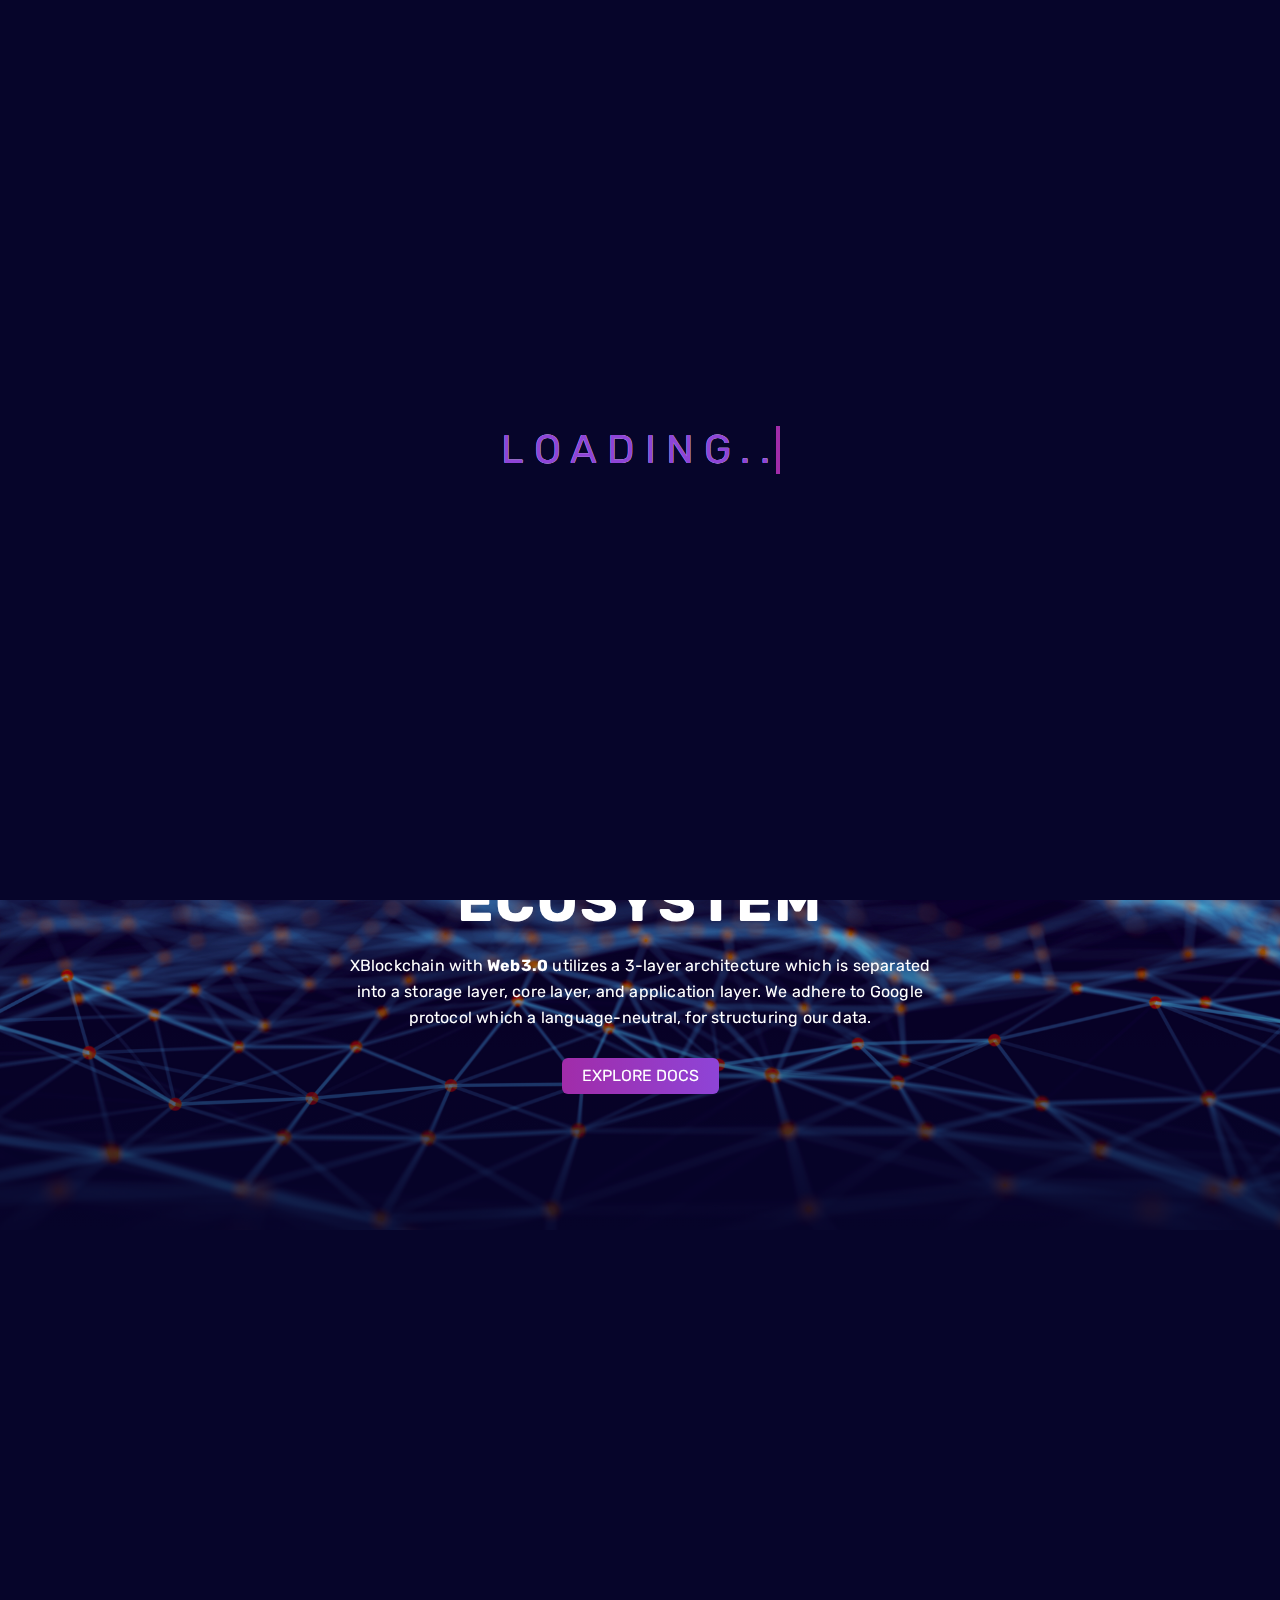
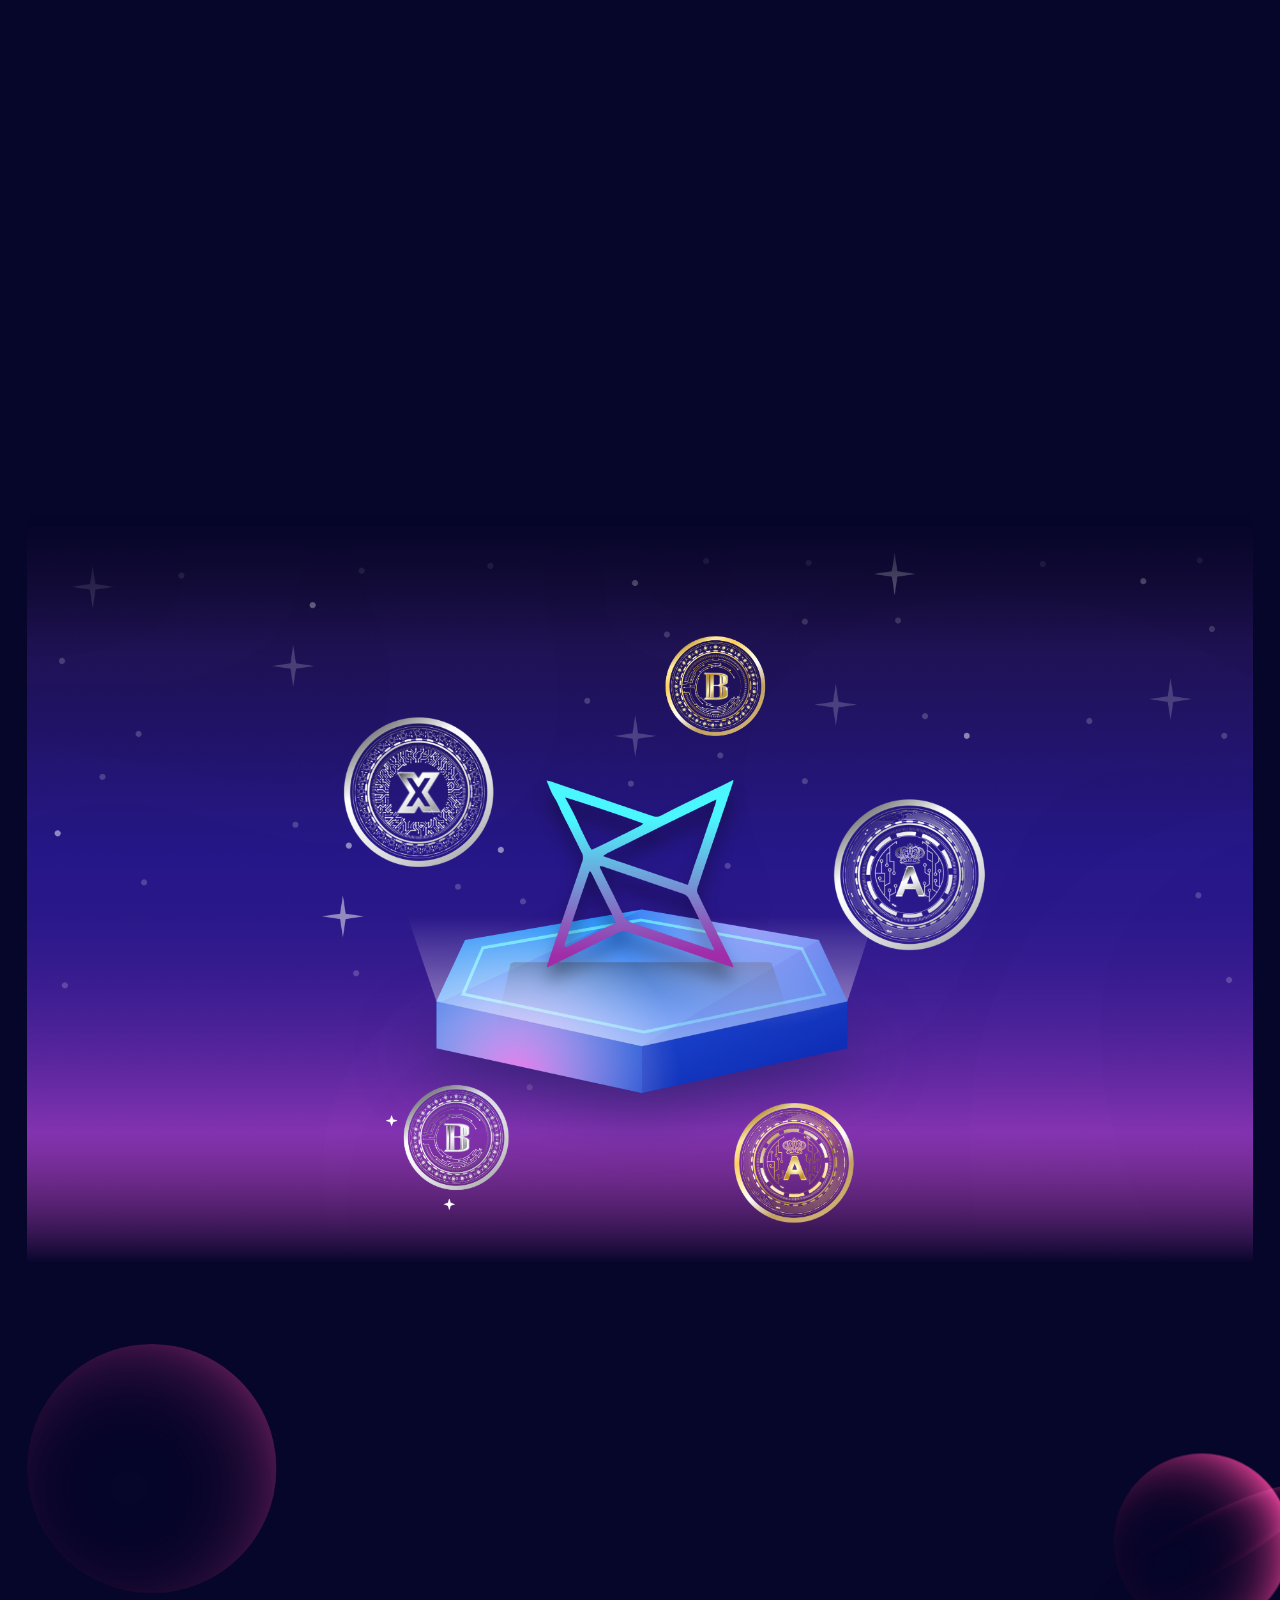
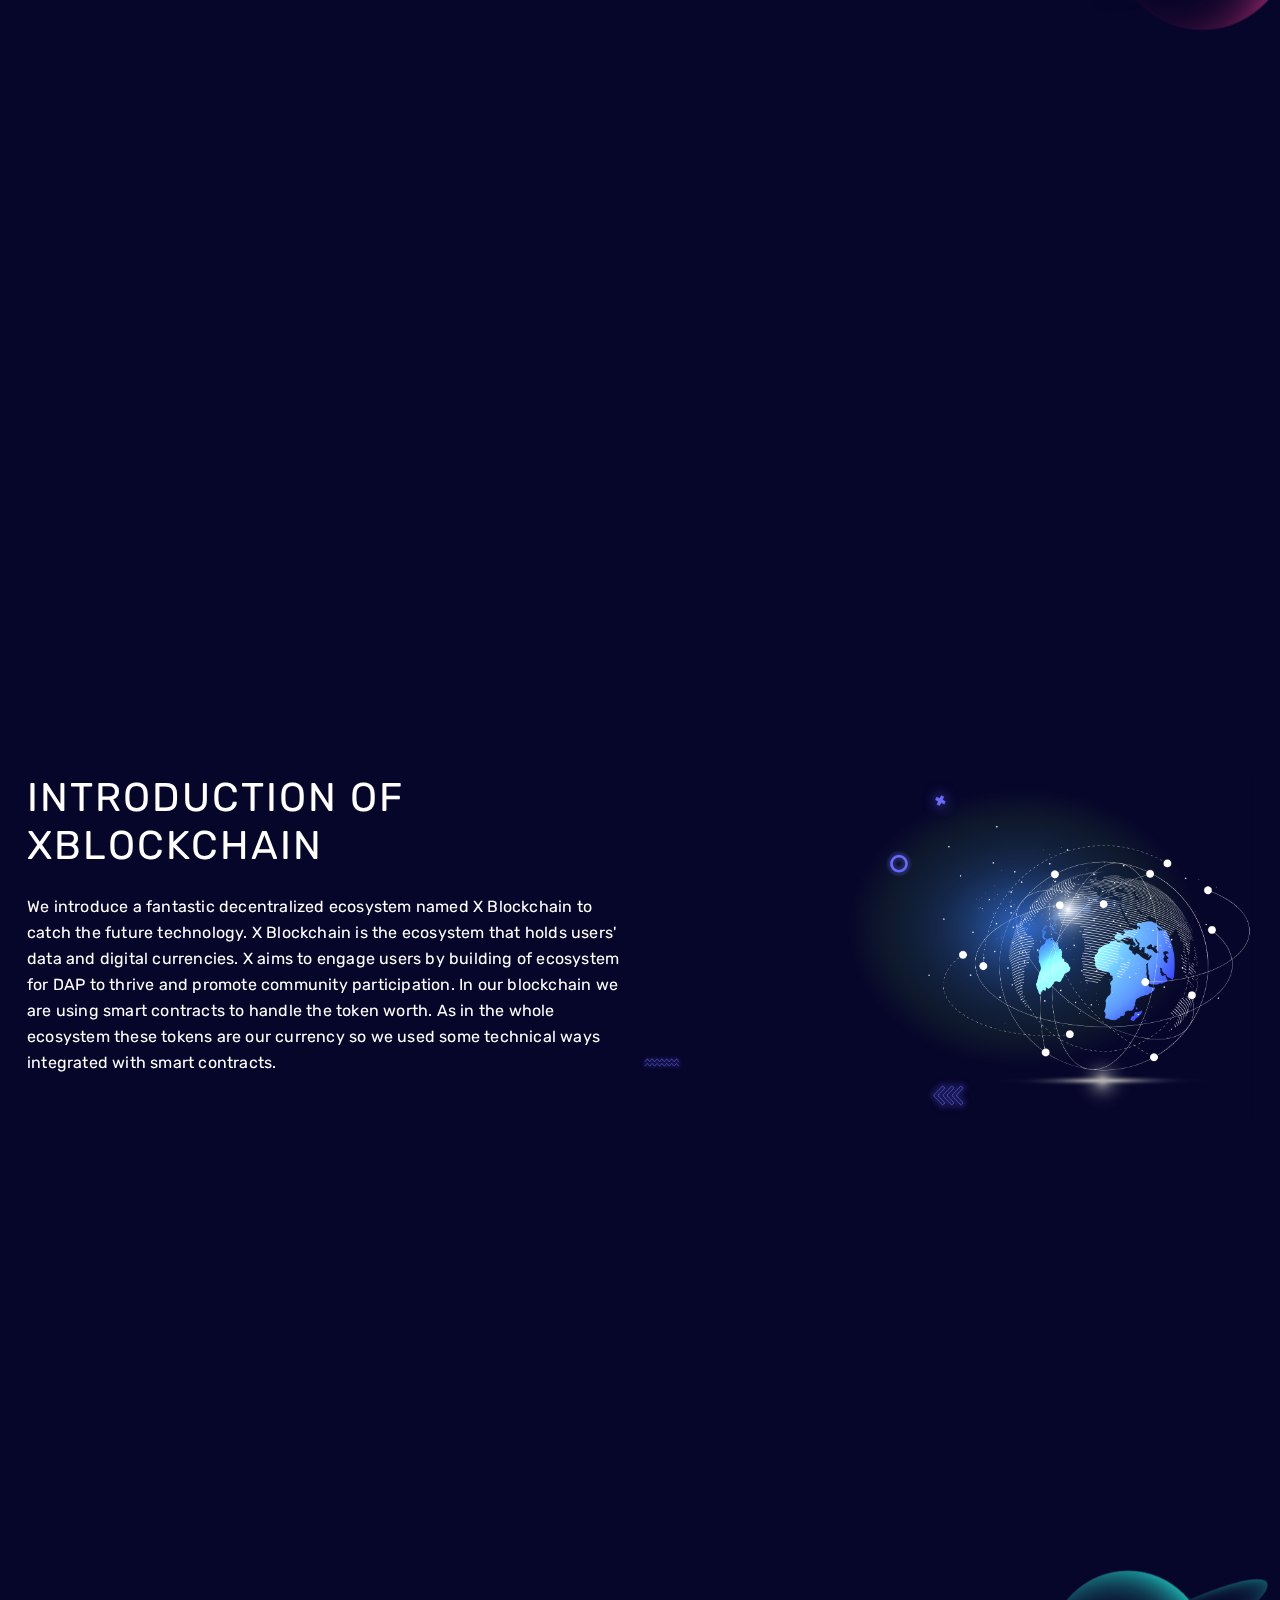
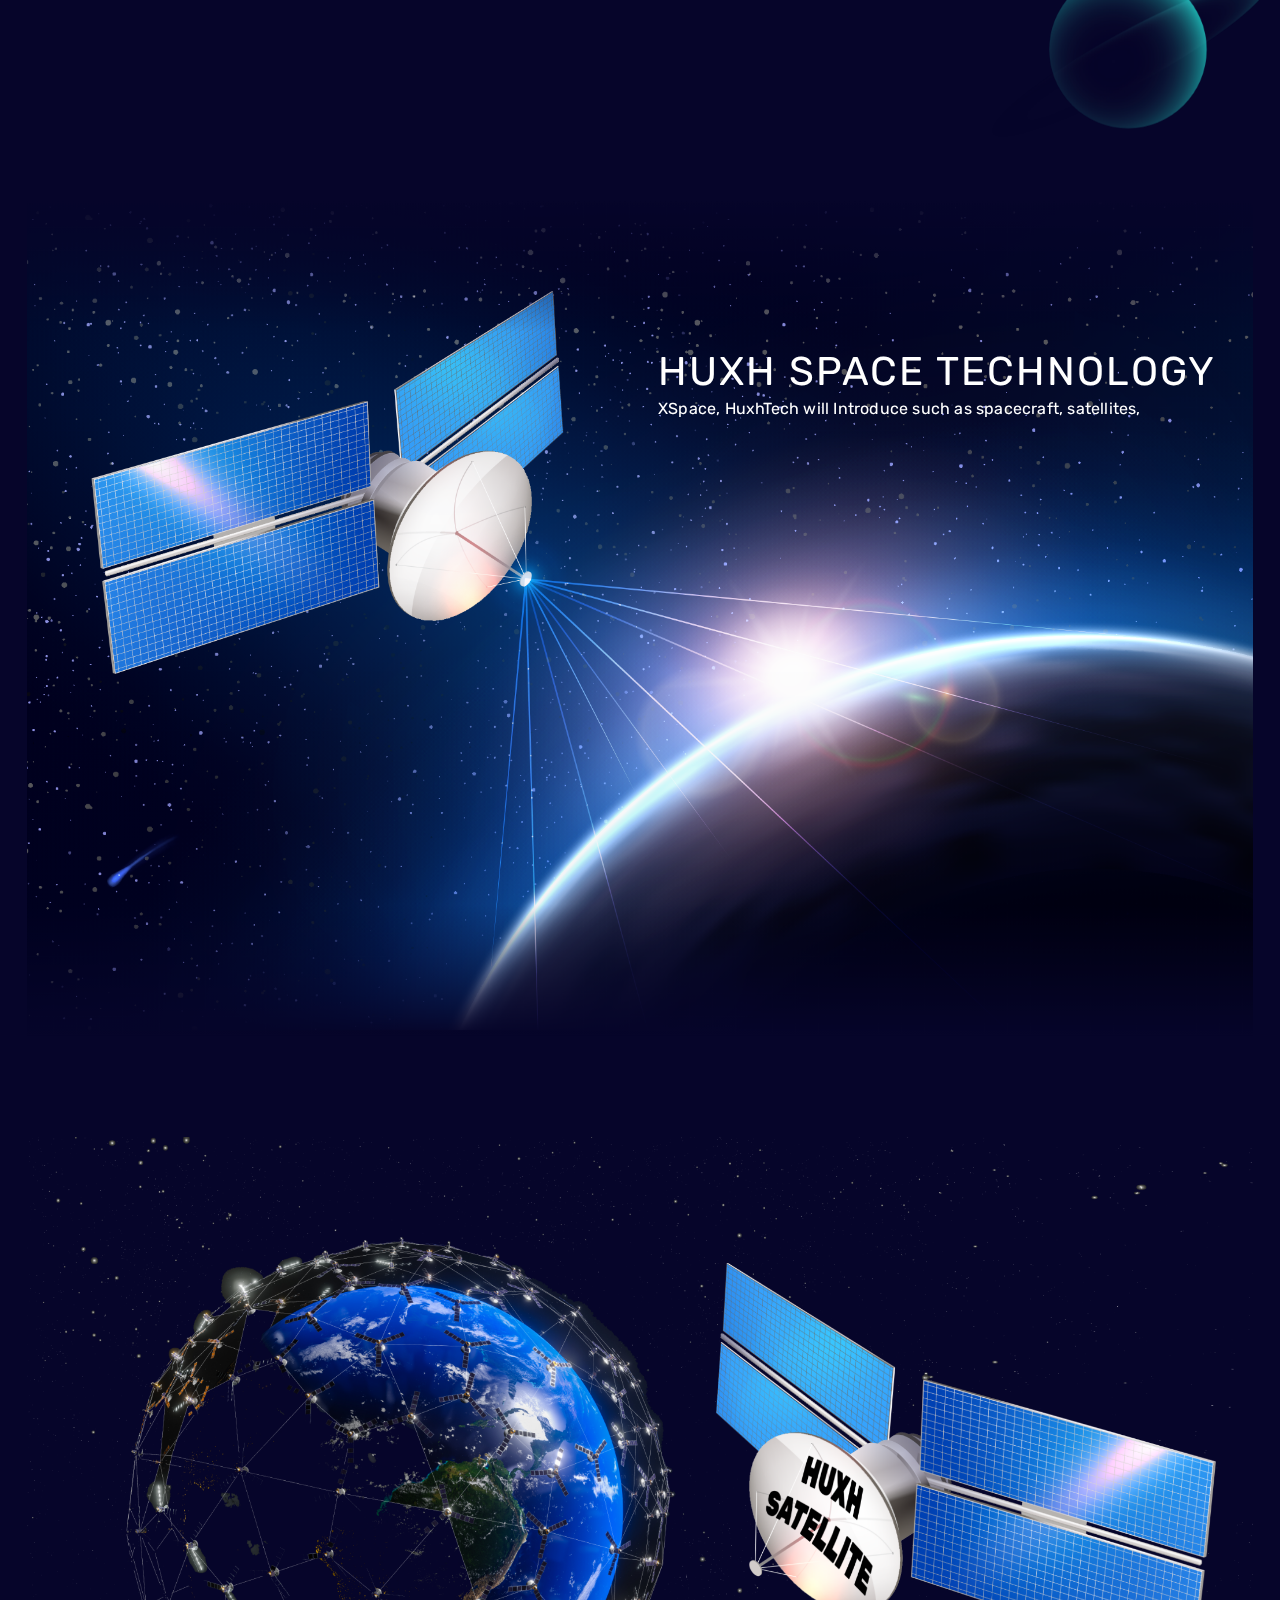
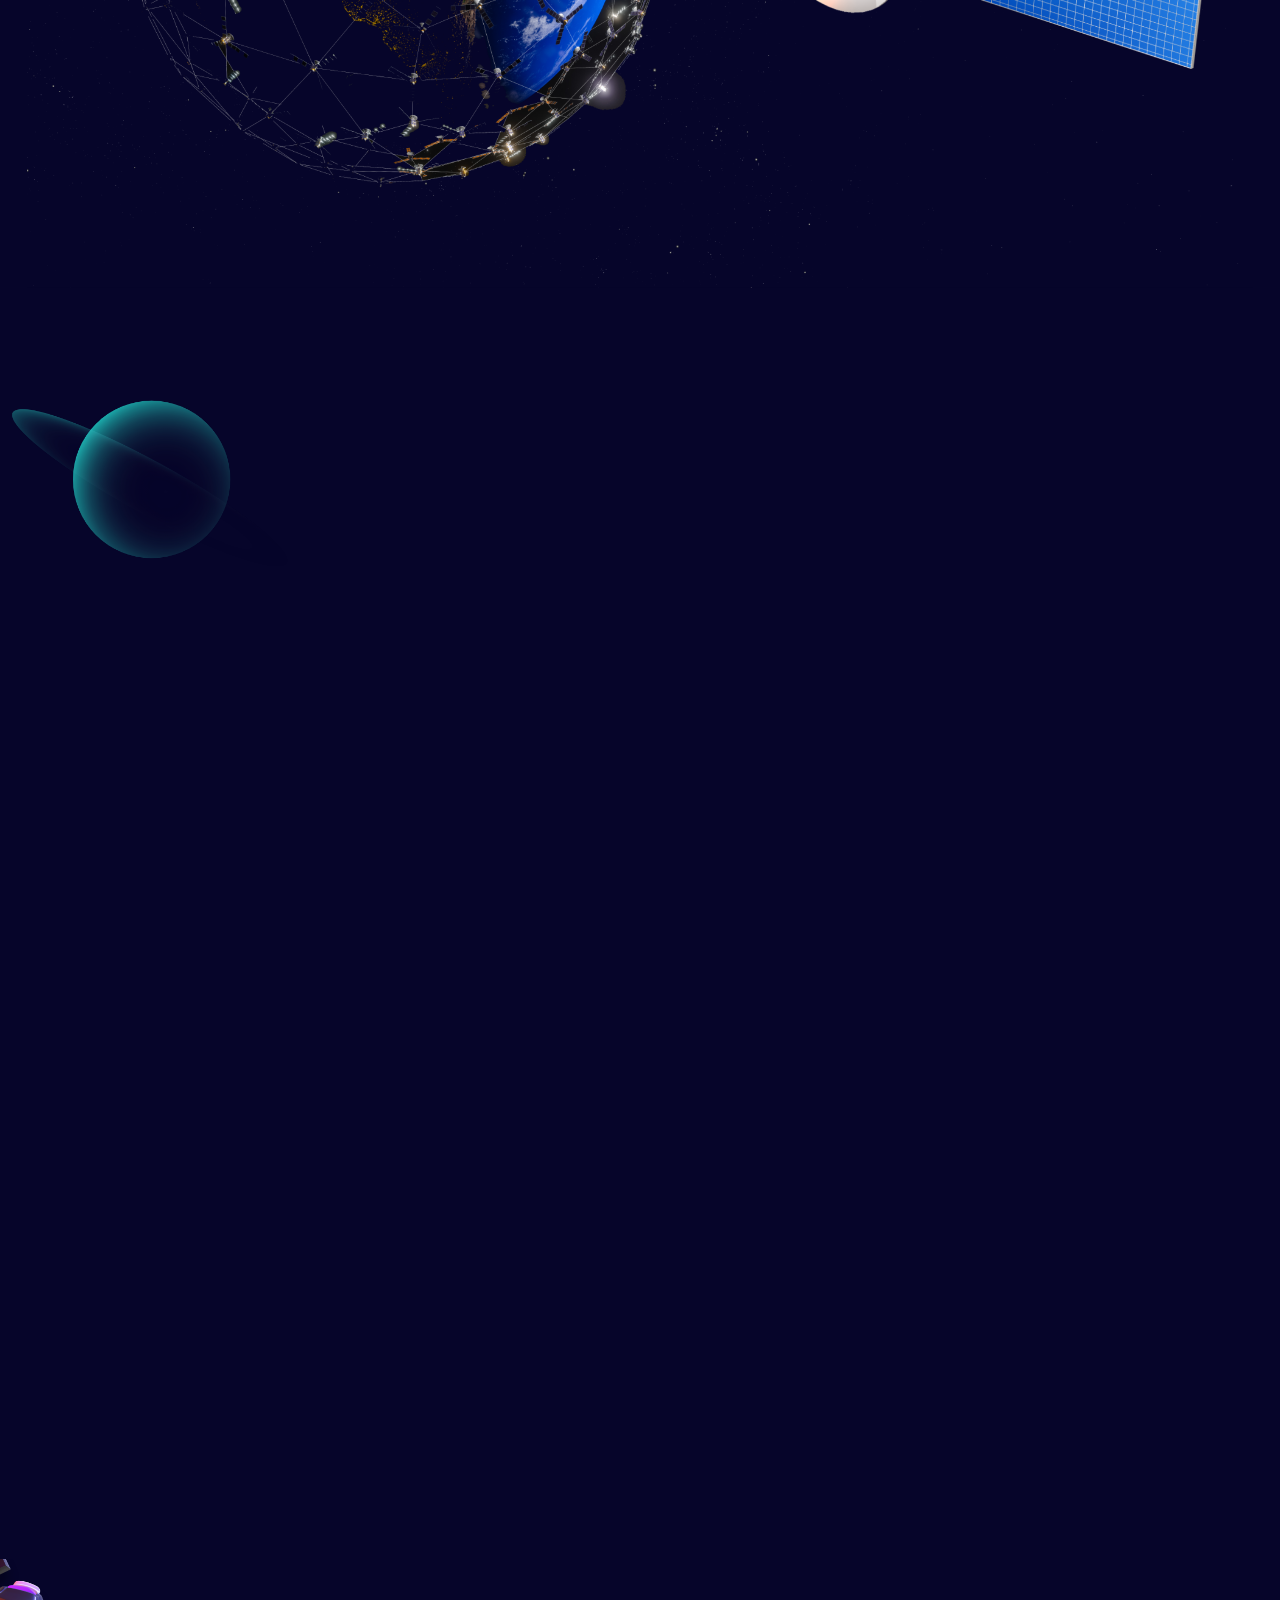
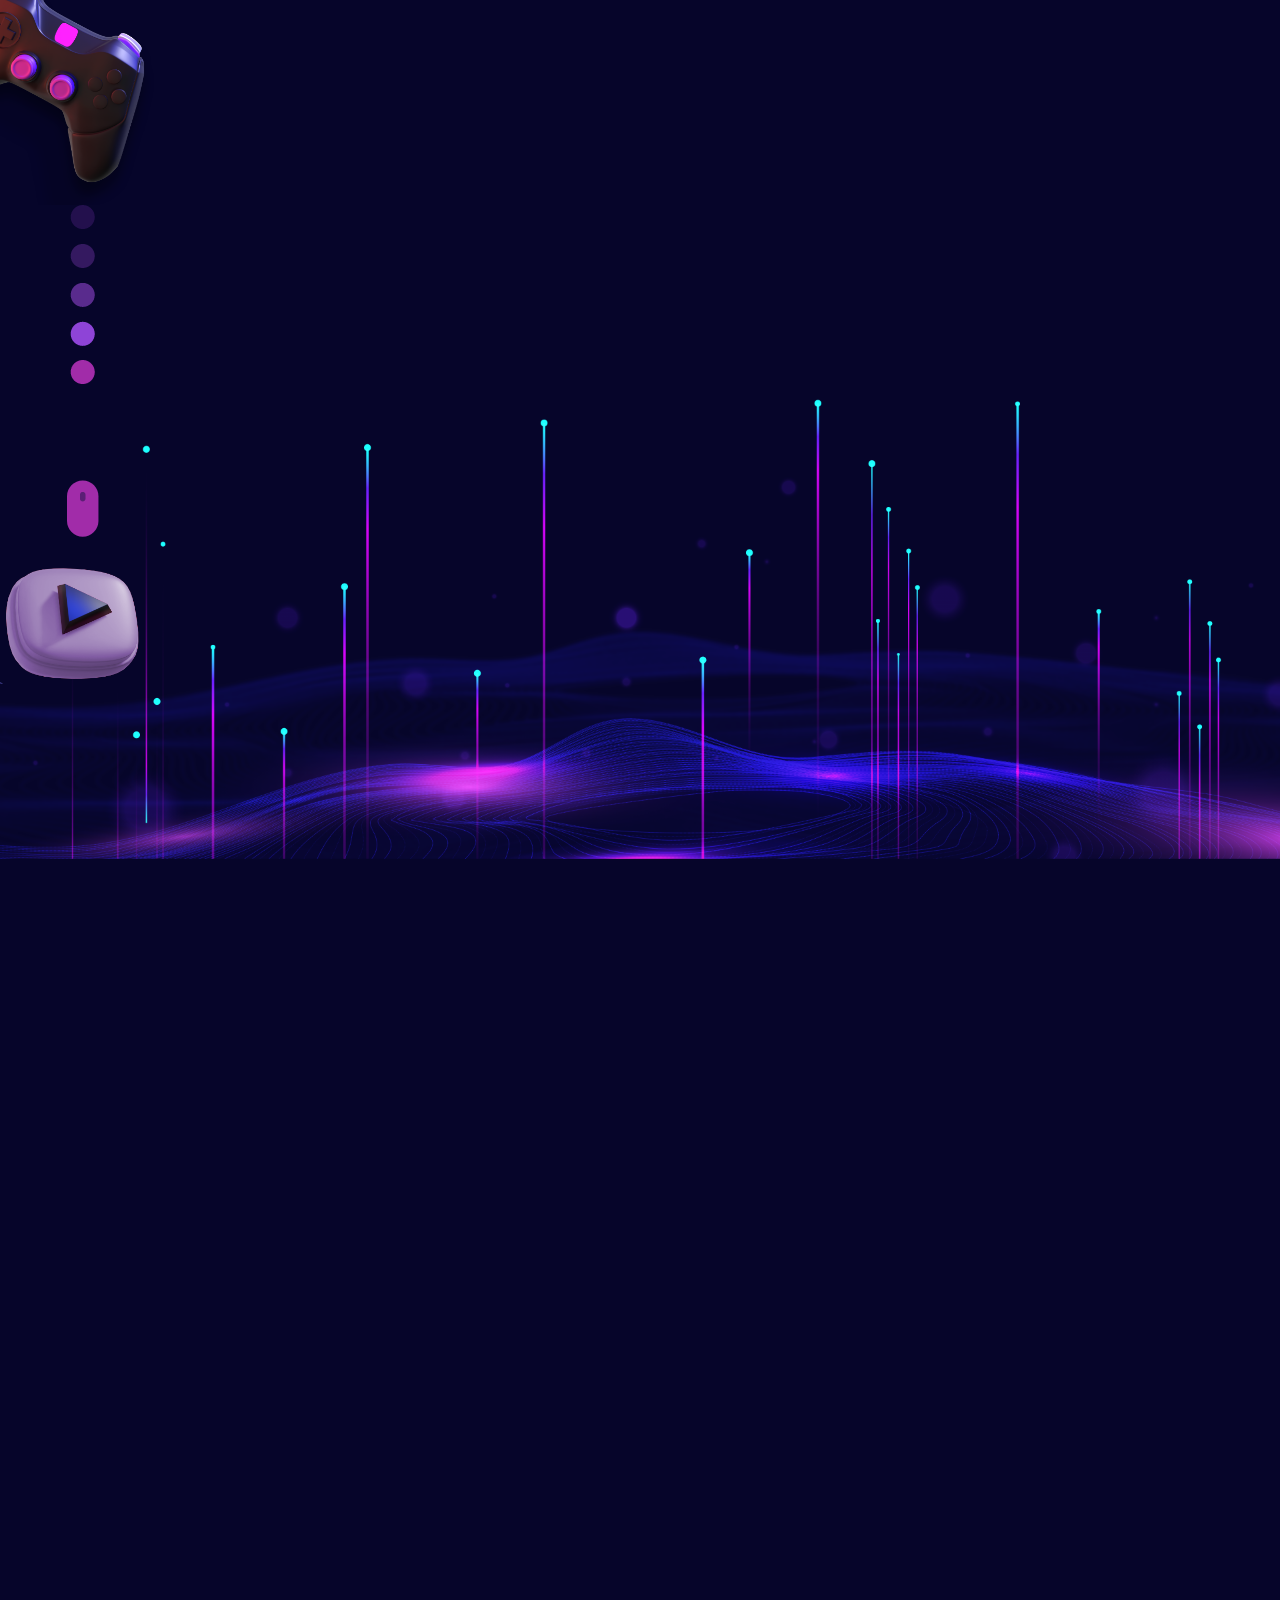
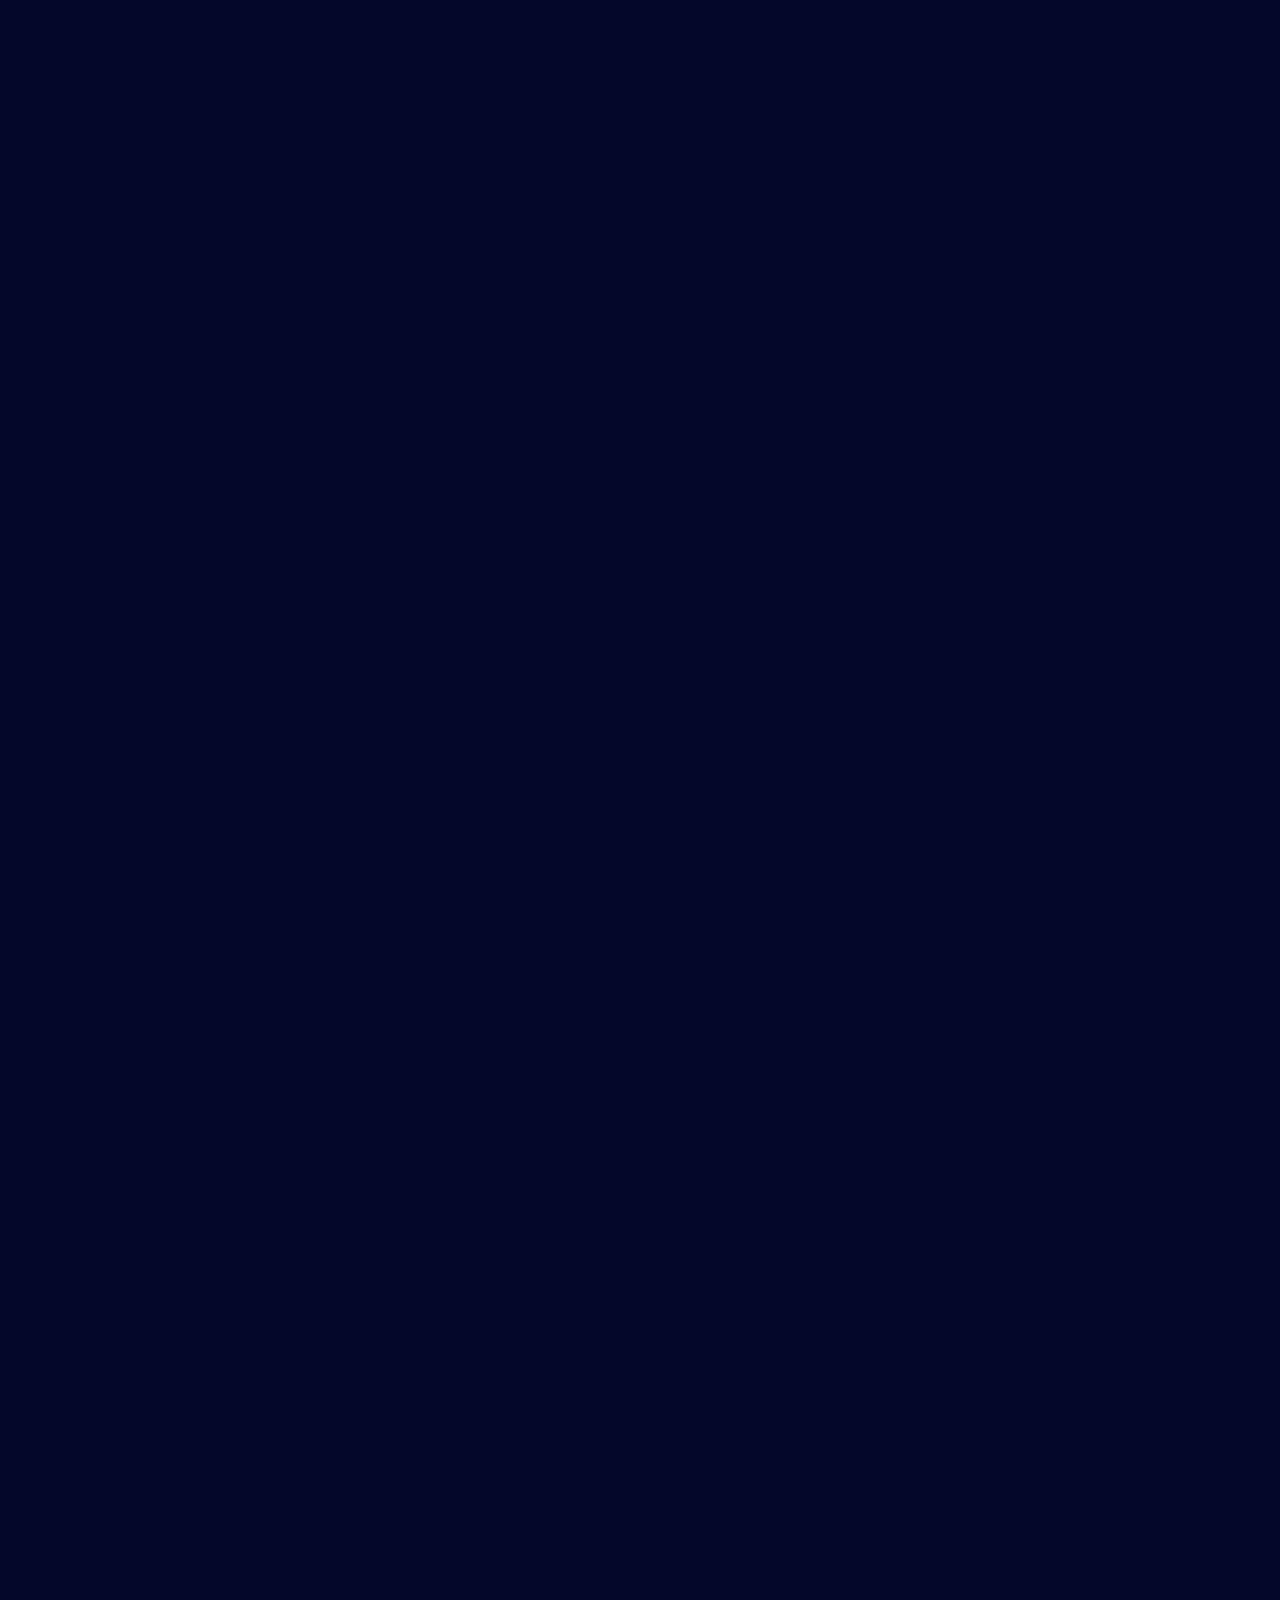
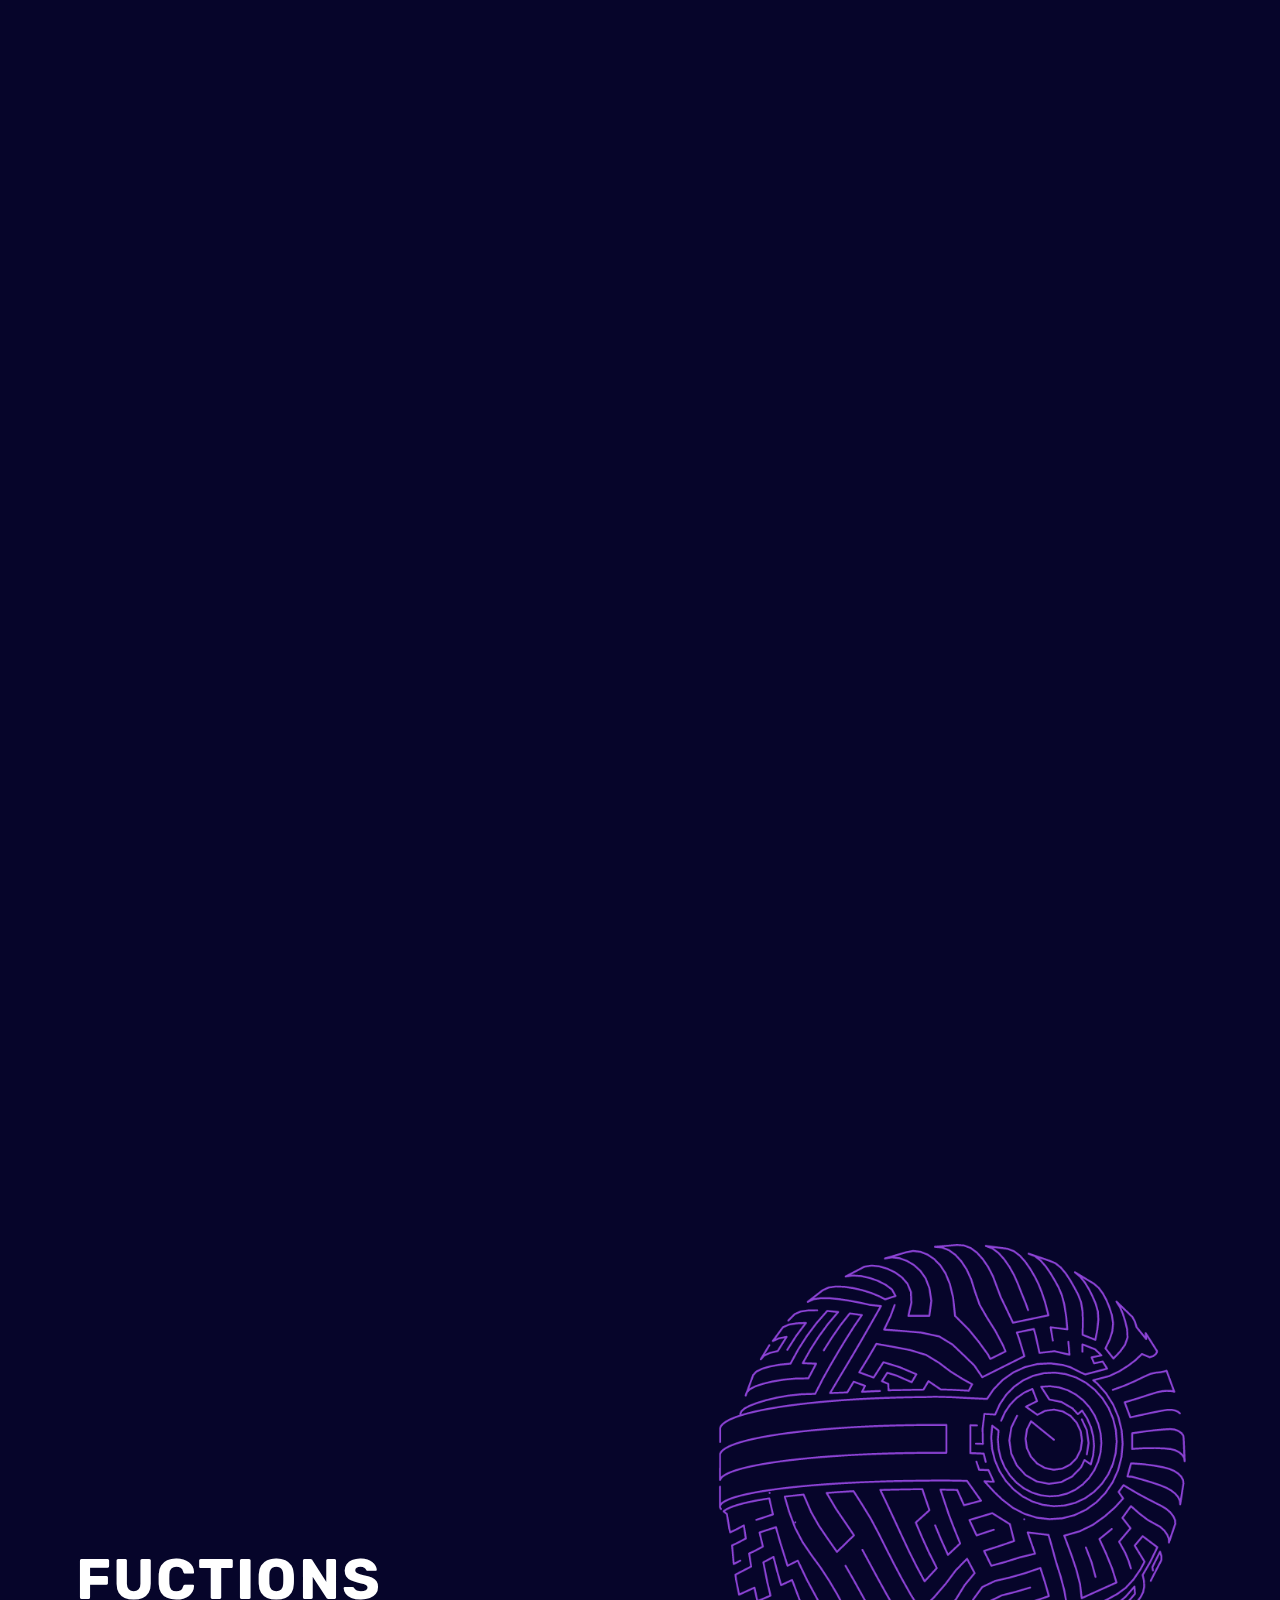
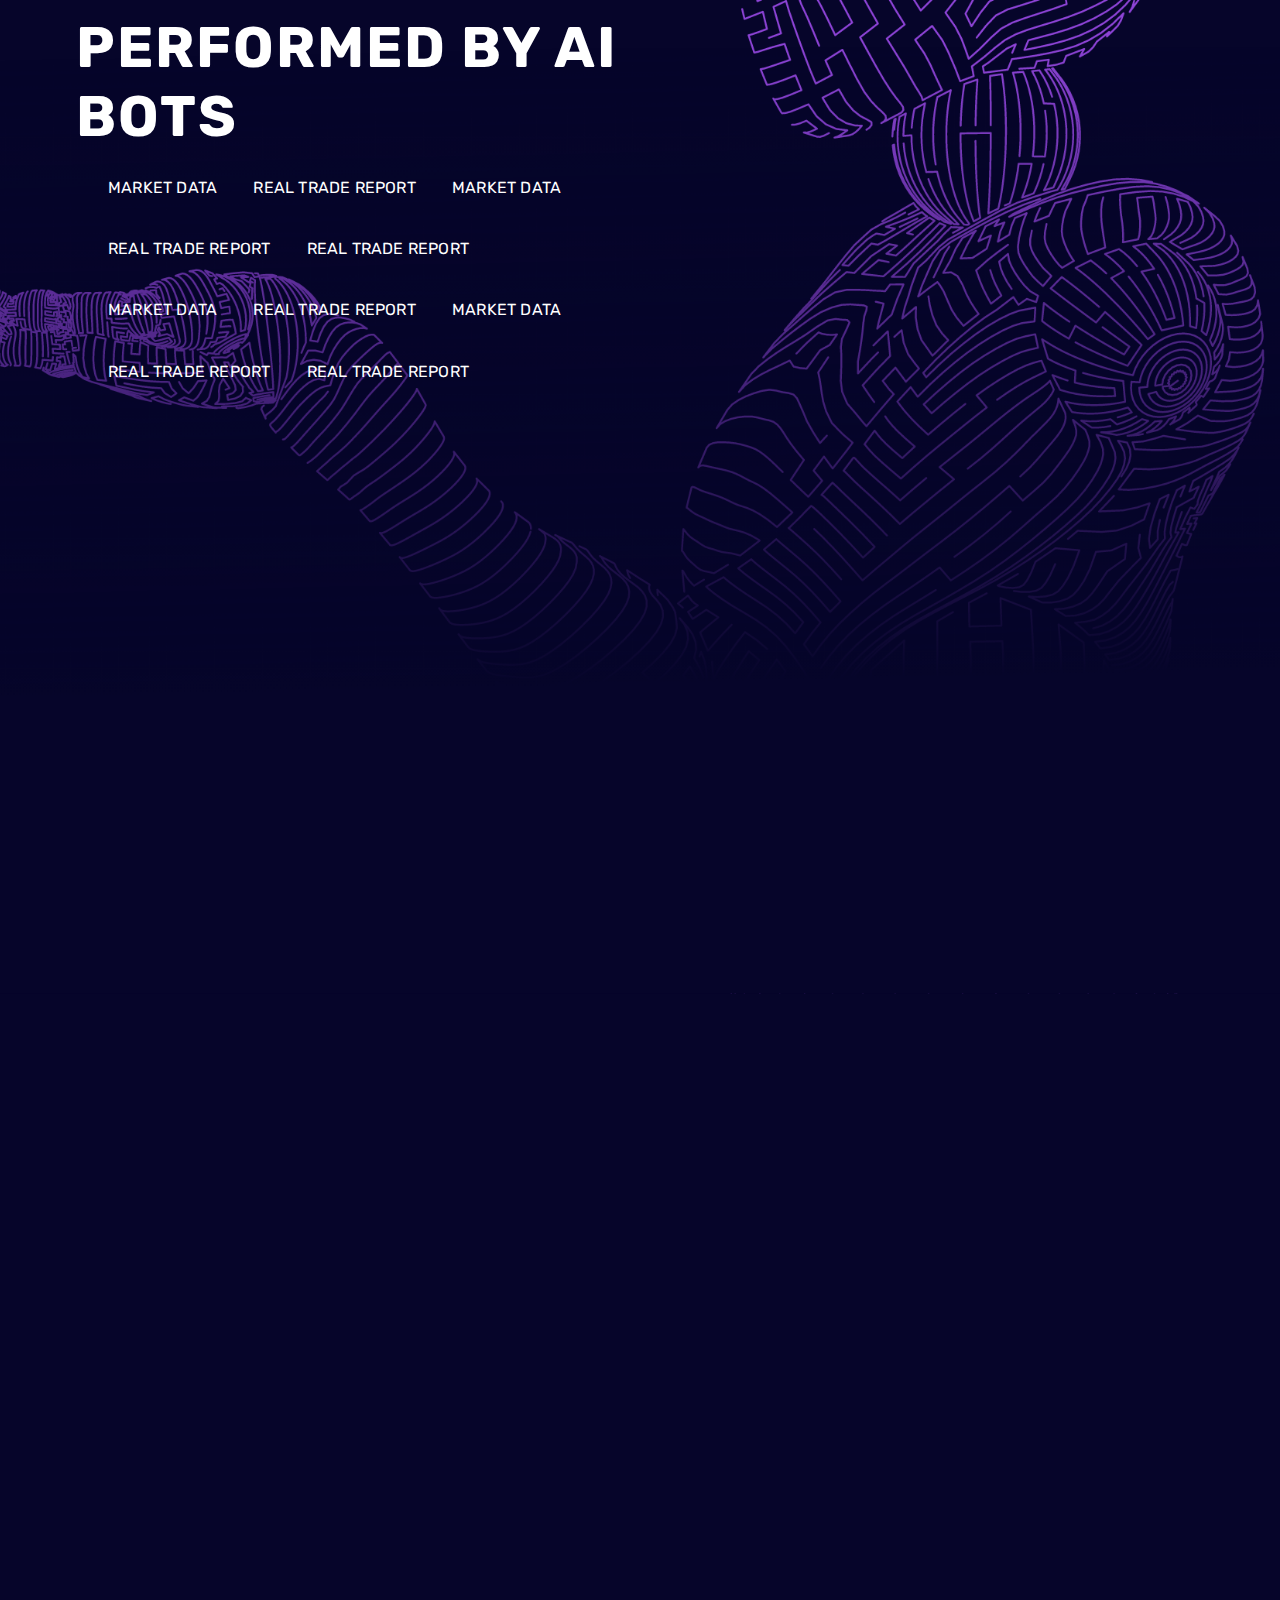
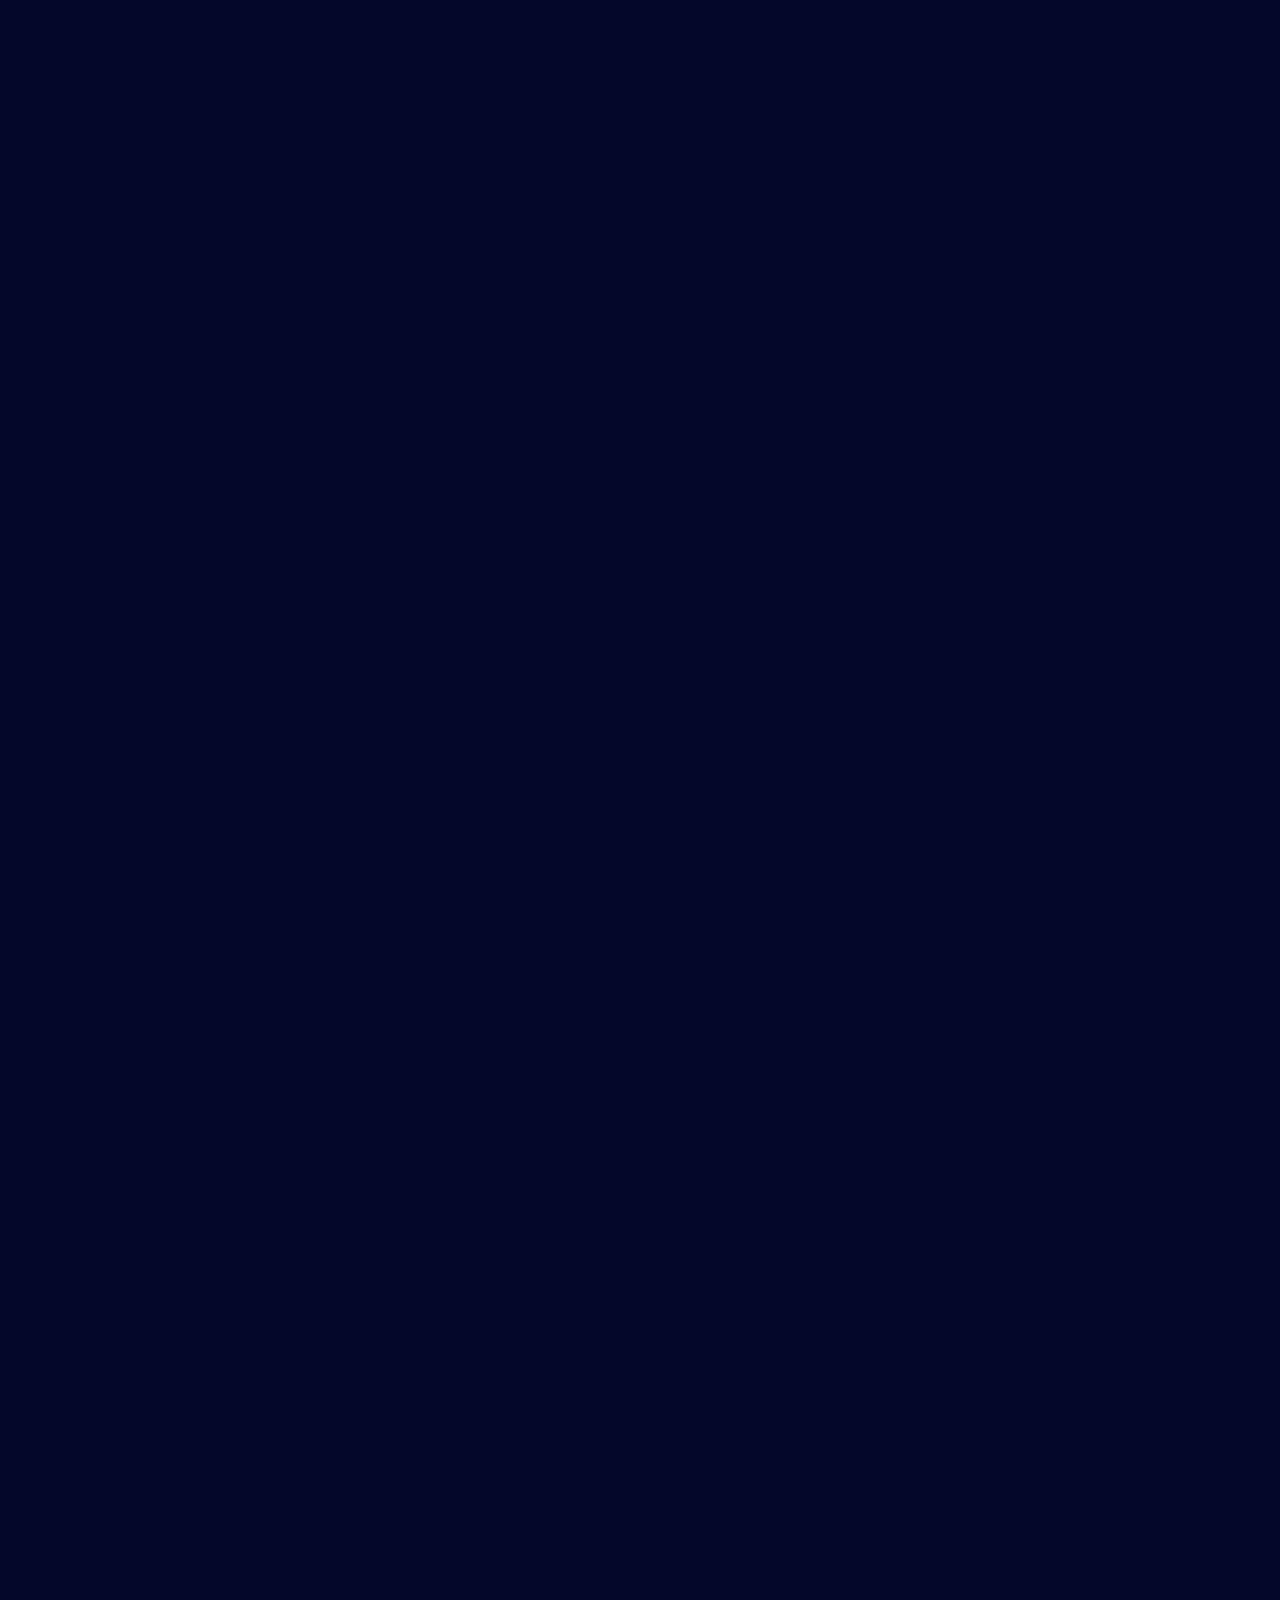
==== commit 7bb26e19: "countdown" ====
--- a/index.html
+++ b/index.html
@@ -38,8 +38,9 @@
             <div class="navbar-items" data-aos="fade-up">
               <ul>
                 <li><a href="#">HOME</a></li>
+                <li><a href="./pages/docs.html">DOCS</a></li>
                 <li><a href="#">BUSINESS MODEL</a></li>
-                <li><a href="#">BUSINESS CRAFT</a></li>
+                <li><a href="./pages/businesscraft.html">BUSINESS CRAFT</a></li>
                 <li><a href="#">ROADMAP</a></li>
                 <li><a href="#">PORTFOLIO</a></li>
                 <li><a href="#">CONTACT</a></li>
@@ -611,7 +612,7 @@
             </div>
             <div class="navbar-items">
               <ul>
-                <li><a href="#">HOME</a></li>
+                <li><a href="./index.html">HOME</a></li>
                 <li><a href="#">BUSINESS MODEL</a></li>
                 <li><a href="#">BUSINESS CRAFT</a></li>
                 <li><a href="#">ROADMAP</a></li>
--- a/scss/style.css
+++ b/scss/style.css
@@ -23,6 +23,19 @@
   -webkit-box-sizing: border-box;
   box-sizing: border-box;
 }
+*::-webkit-scrollbar {
+  width: 5px; /* width of the entire scrollbar */
+}
+
+*::-webkit-scrollbar-track {
+  background: rgb(18, 9, 51); /* color of the tracking area */
+}
+
+*::-webkit-scrollbar-thumb {
+  background-color: rgb(187, 0, 156); /* color of the scroll thumb */
+  border-radius: 15px; /* roundness of the scroll thumb */
+  /* border: 3px solid orange; creates padding around scroll thumb */
+}
 :root {
   --purple-color: #a12ca9;
   --blue-color: #8e44d7;
@@ -1007,3 +1020,151 @@
   z-index: 1;
   width: 500px;
 }
+
+.docsnavbar {
+  height: 15vh;
+  box-shadow: 0px 4px 10px -3px rgba(161, 53, 161, 1);
+}
+.docsnavbaritems {
+  display: flex;
+  justify-content: space-evenly;
+  align-items: center;
+  margin: 10px 0;
+}
+.docsnavbtn {
+  padding: 0.5em 1em;
+  background-color: #8e44d7;
+  border-radius: 10px;
+}
+
+.docsflex {
+  display: flex;
+  justify-content: space-around;
+  padding: 0 60px 0 0;
+}
+
+.docs-sidebar {
+  height: 85vh;
+  width: 20vw;
+  background: #411044;
+  display: flex;
+  flex-direction: column;
+  align-items: center;
+  justify-content: center;
+  box-shadow: 2px 2px 40px rgb(65, 16, 68);
+  overflow-y: scroll;
+  transition: all 0.5s ease;
+}
+.togglesidebar {
+  transform: translateX(-100%);
+  opacity: 0;
+  /* display: none; */
+}
+.docsidebarList {
+  padding: 5px 20px;
+  border-radius: 10px;
+}
+.docsidebarList:hover {
+  background: #06052a;
+  cursor: pointer;
+}
+
+.docsnav {
+  display: flex;
+  justify-content: space-between;
+  transition: all 0.3s ease;
+}
+
+.docsnav___active {
+  display: flex;
+  justify-content: space-between;
+  transform: translateX(-10%);
+}
+
+.grid_docs_link {
+  display: grid;
+  grid-template-columns: repeat(2, 1fr);
+  gap: 20px;
+  padding: 20px;
+  transition: all 0.3 ease;
+}
+
+.docscard {
+  background: #fff;
+  border-radius: 5px;
+  width: 30vw;
+  color: #06052a;
+  padding: 20px;
+  position: relative;
+}
+.doclink {
+  position: absolute;
+  right: 20px;
+  bottom: 10px;
+}
+.docslibrary {
+  position: fixed;
+  top: 120px;
+  right: 60px;
+  border: 2px solid white;
+  border-radius: 10px;
+  padding: 0.5em 1em;
+  transition: all 0.2s ease;
+}
+.docslibrary:hover {
+  border: 2px solid white;
+  background: white;
+  color: #06052a;
+  cursor: pointer;
+}
+.docs-details {
+  width: 80rem;
+}
+
+.grid_docs_link_page {
+  margin-top: 20px;
+  margin-right: 20px;
+  width: 70vw;
+  padding: 50px;
+  background: #fff;
+  color: #06052a;
+  border-radius: 30px;
+}
+
+.countdown {
+  color: #fff;
+  margin: 100px auto;
+  text-align: center;
+}
+
+h1 {
+  font-weight: normal;
+  letter-spacing: 0.125rem;
+  text-transform: uppercase;
+}
+
+li {
+  display: inline-block;
+  font-size: 1.5em;
+  list-style-type: none;
+  padding: 1em;
+  text-transform: uppercase;
+}
+
+li span {
+  display: block;
+  padding: 10px;
+  font-size: 4.5rem;
+  background-color: rgba(161, 53, 161, 0.1);
+  border-radius: 10px;
+}
+
+.emoji {
+  display: none;
+  padding: 1rem;
+}
+
+.emoji span {
+  font-size: 4rem;
+  padding: 0 0.5rem;
+}
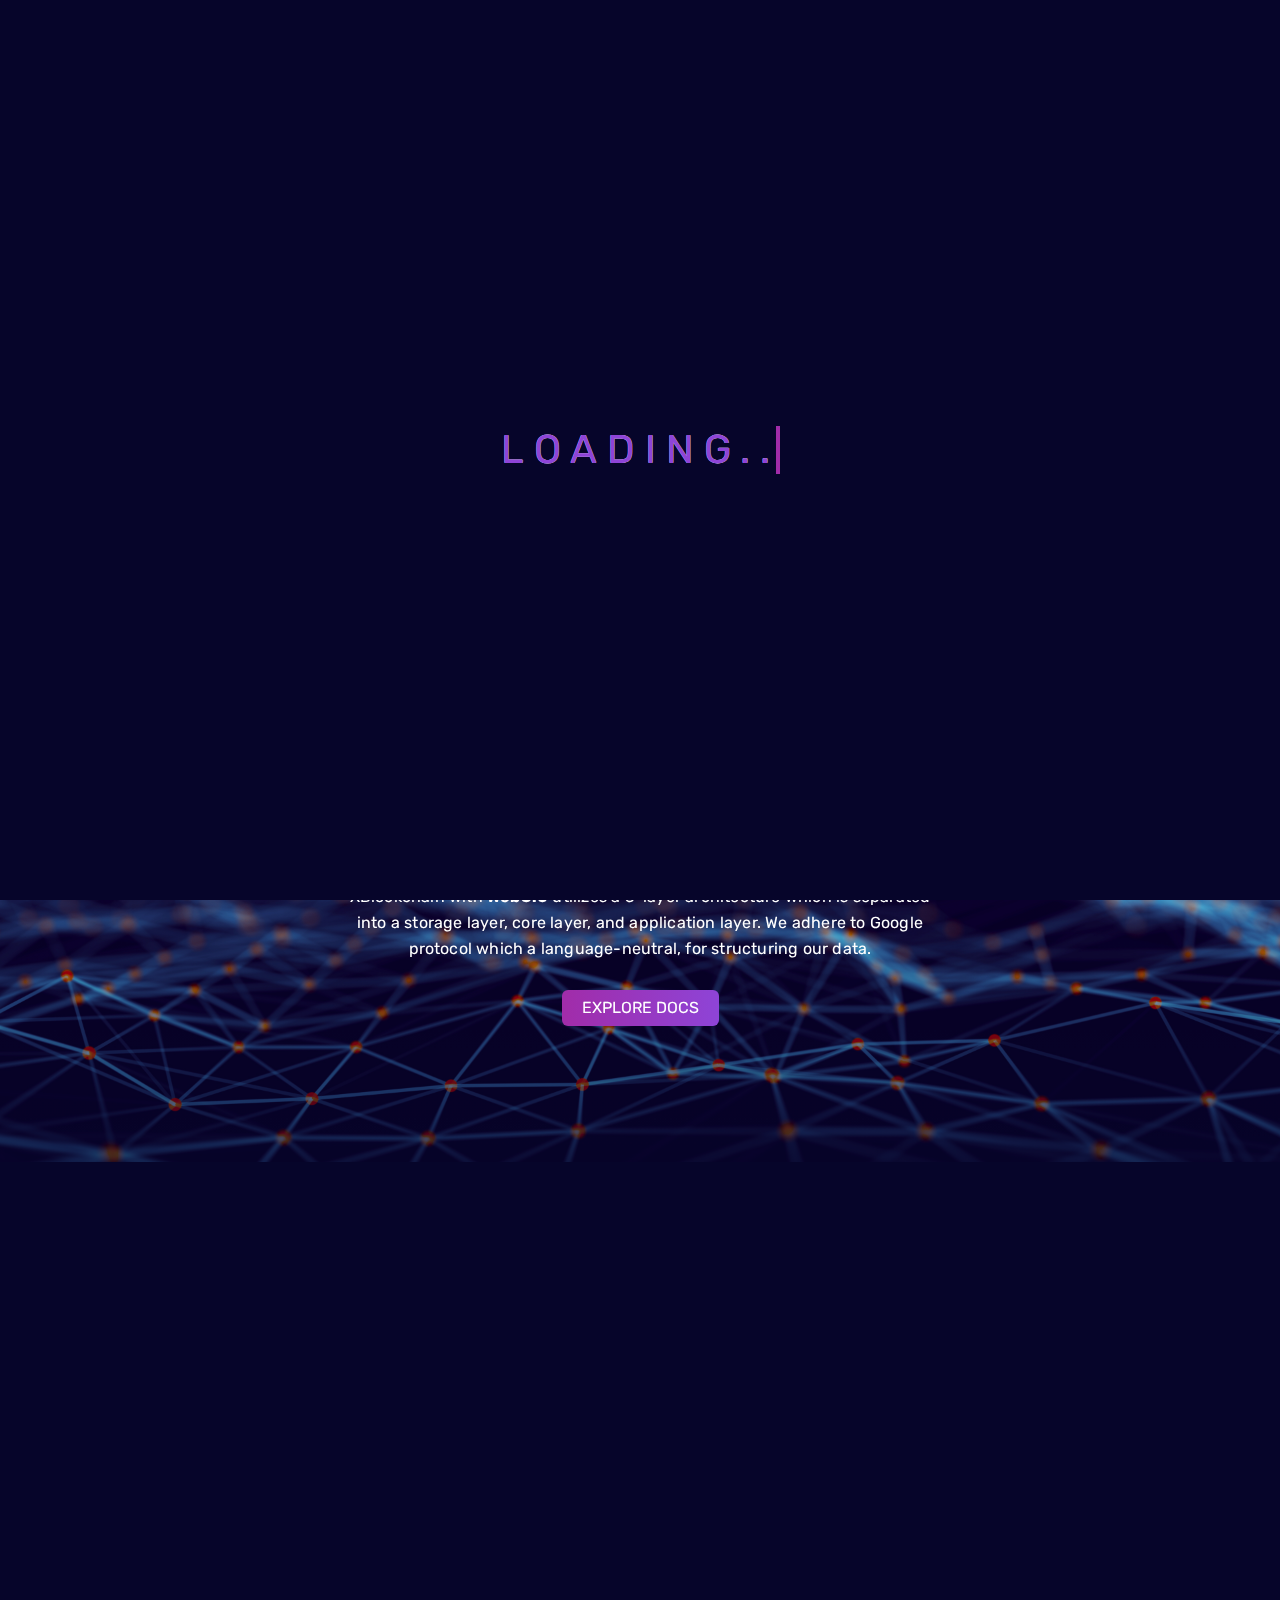
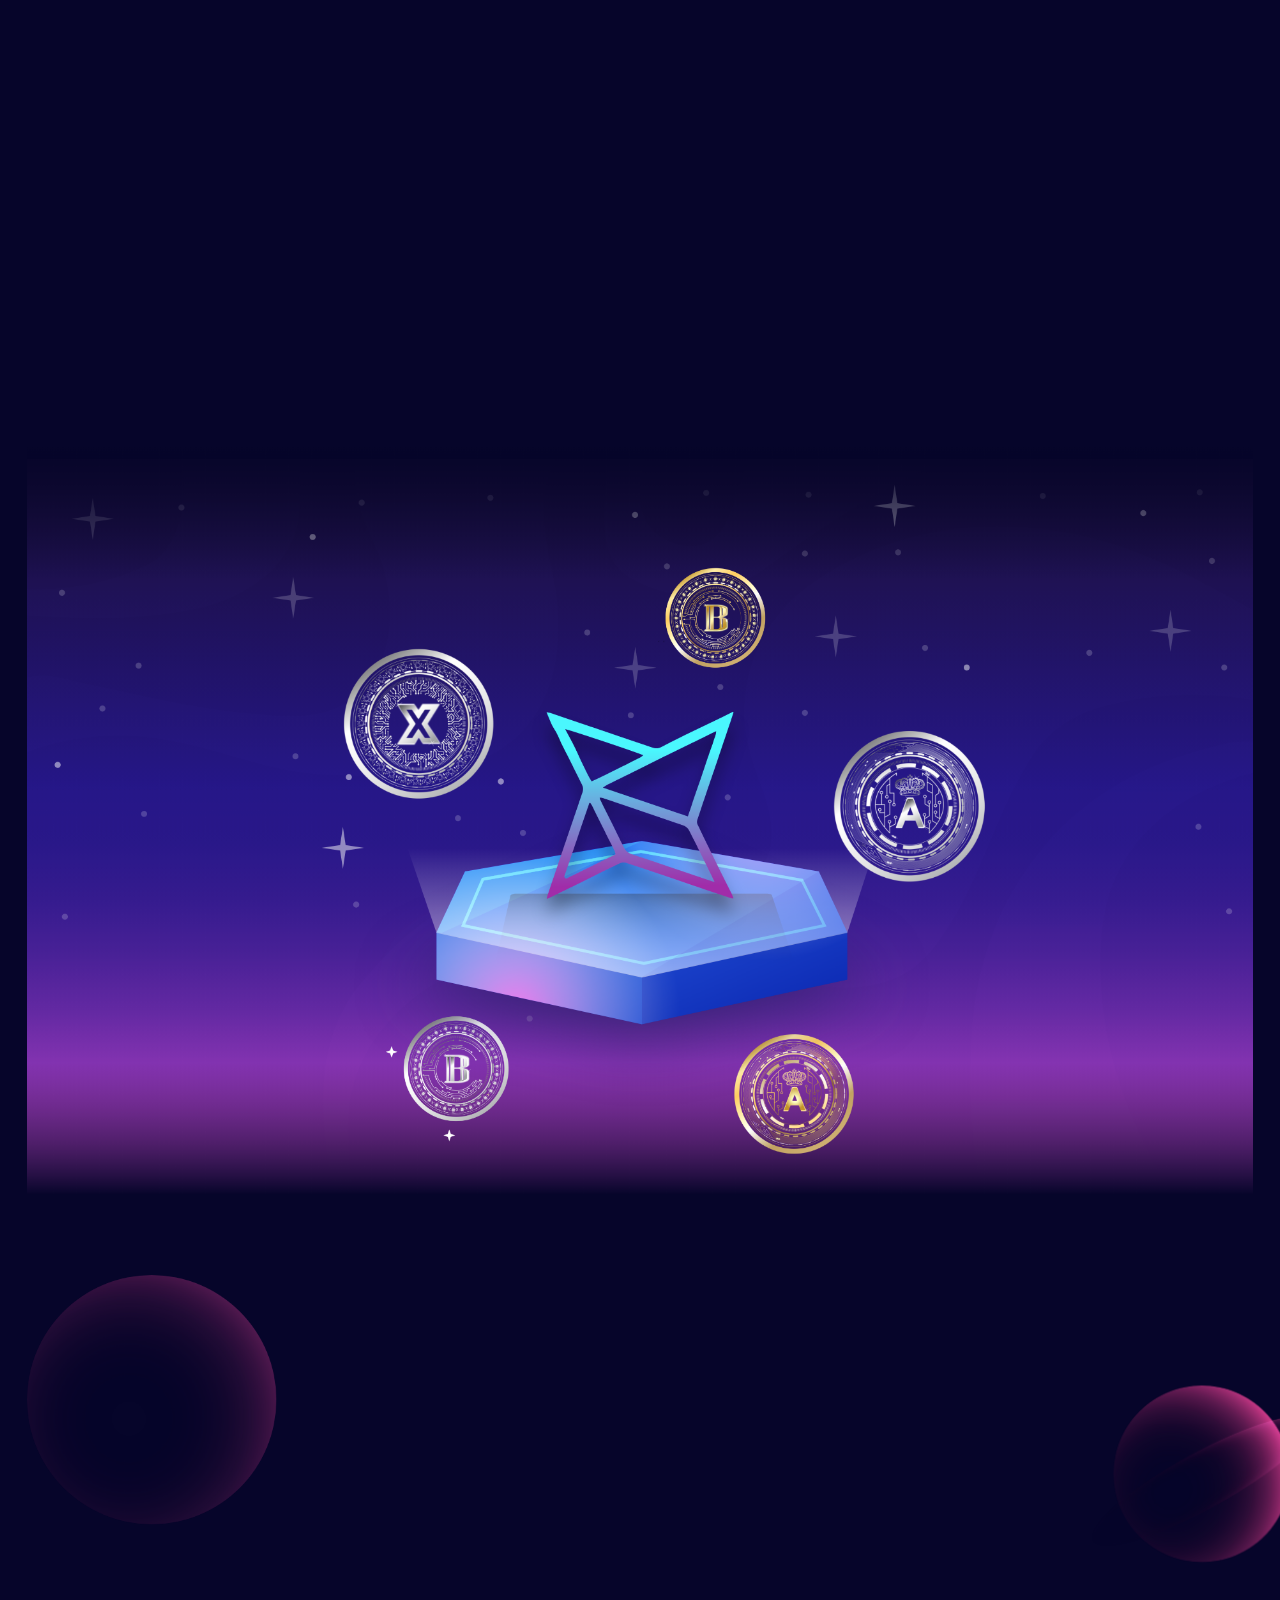
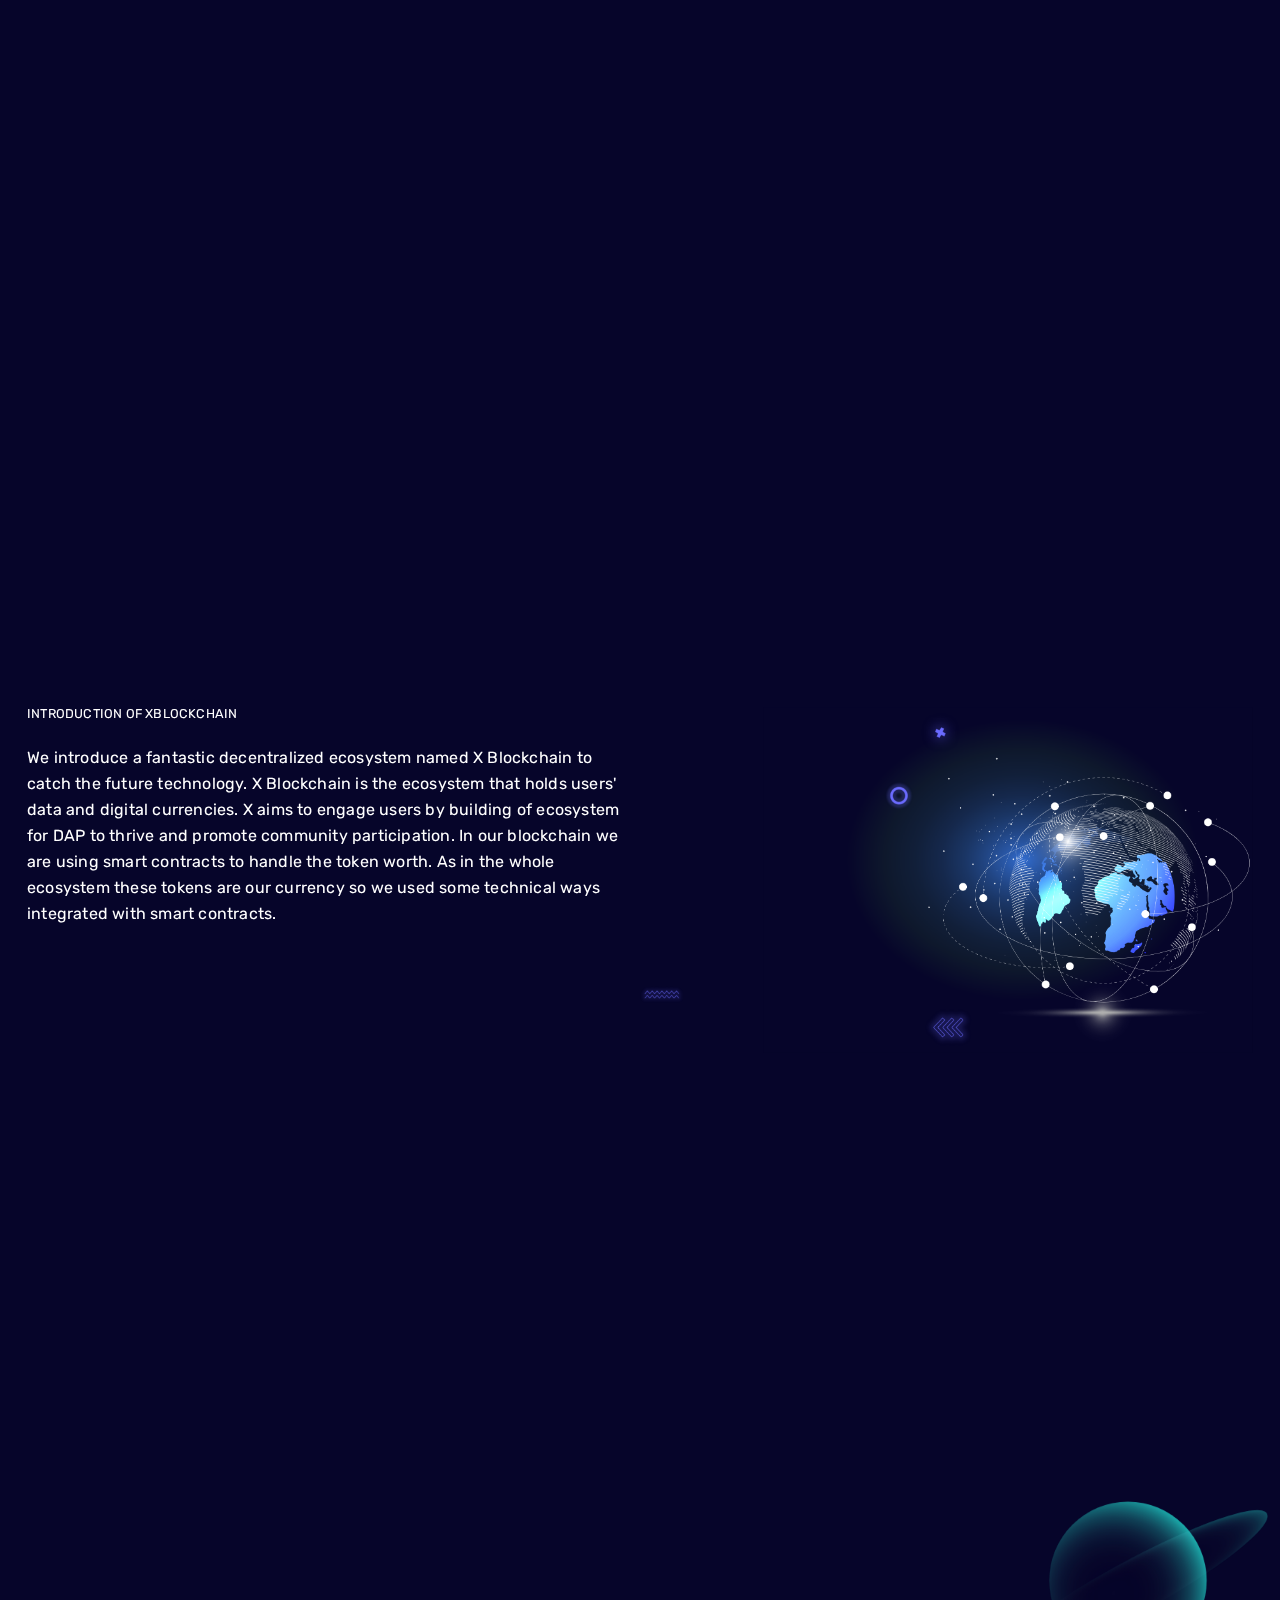
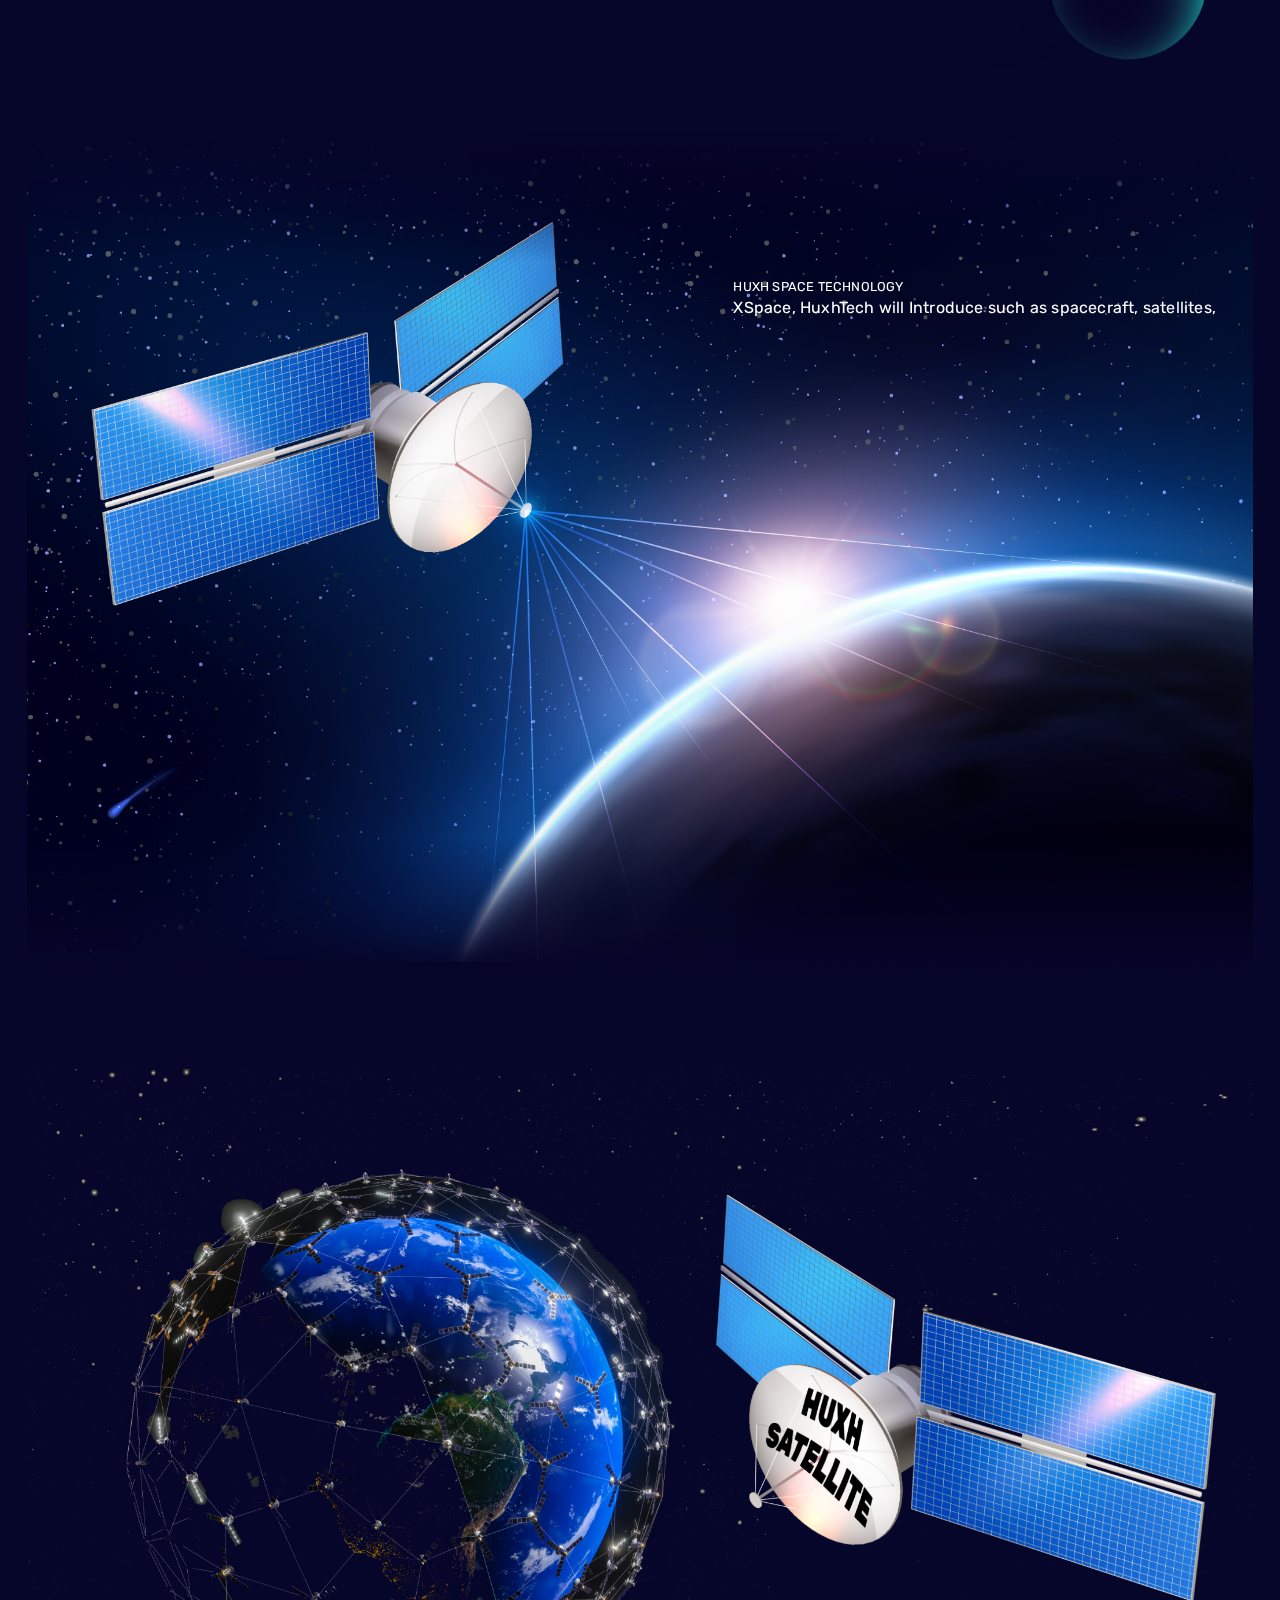
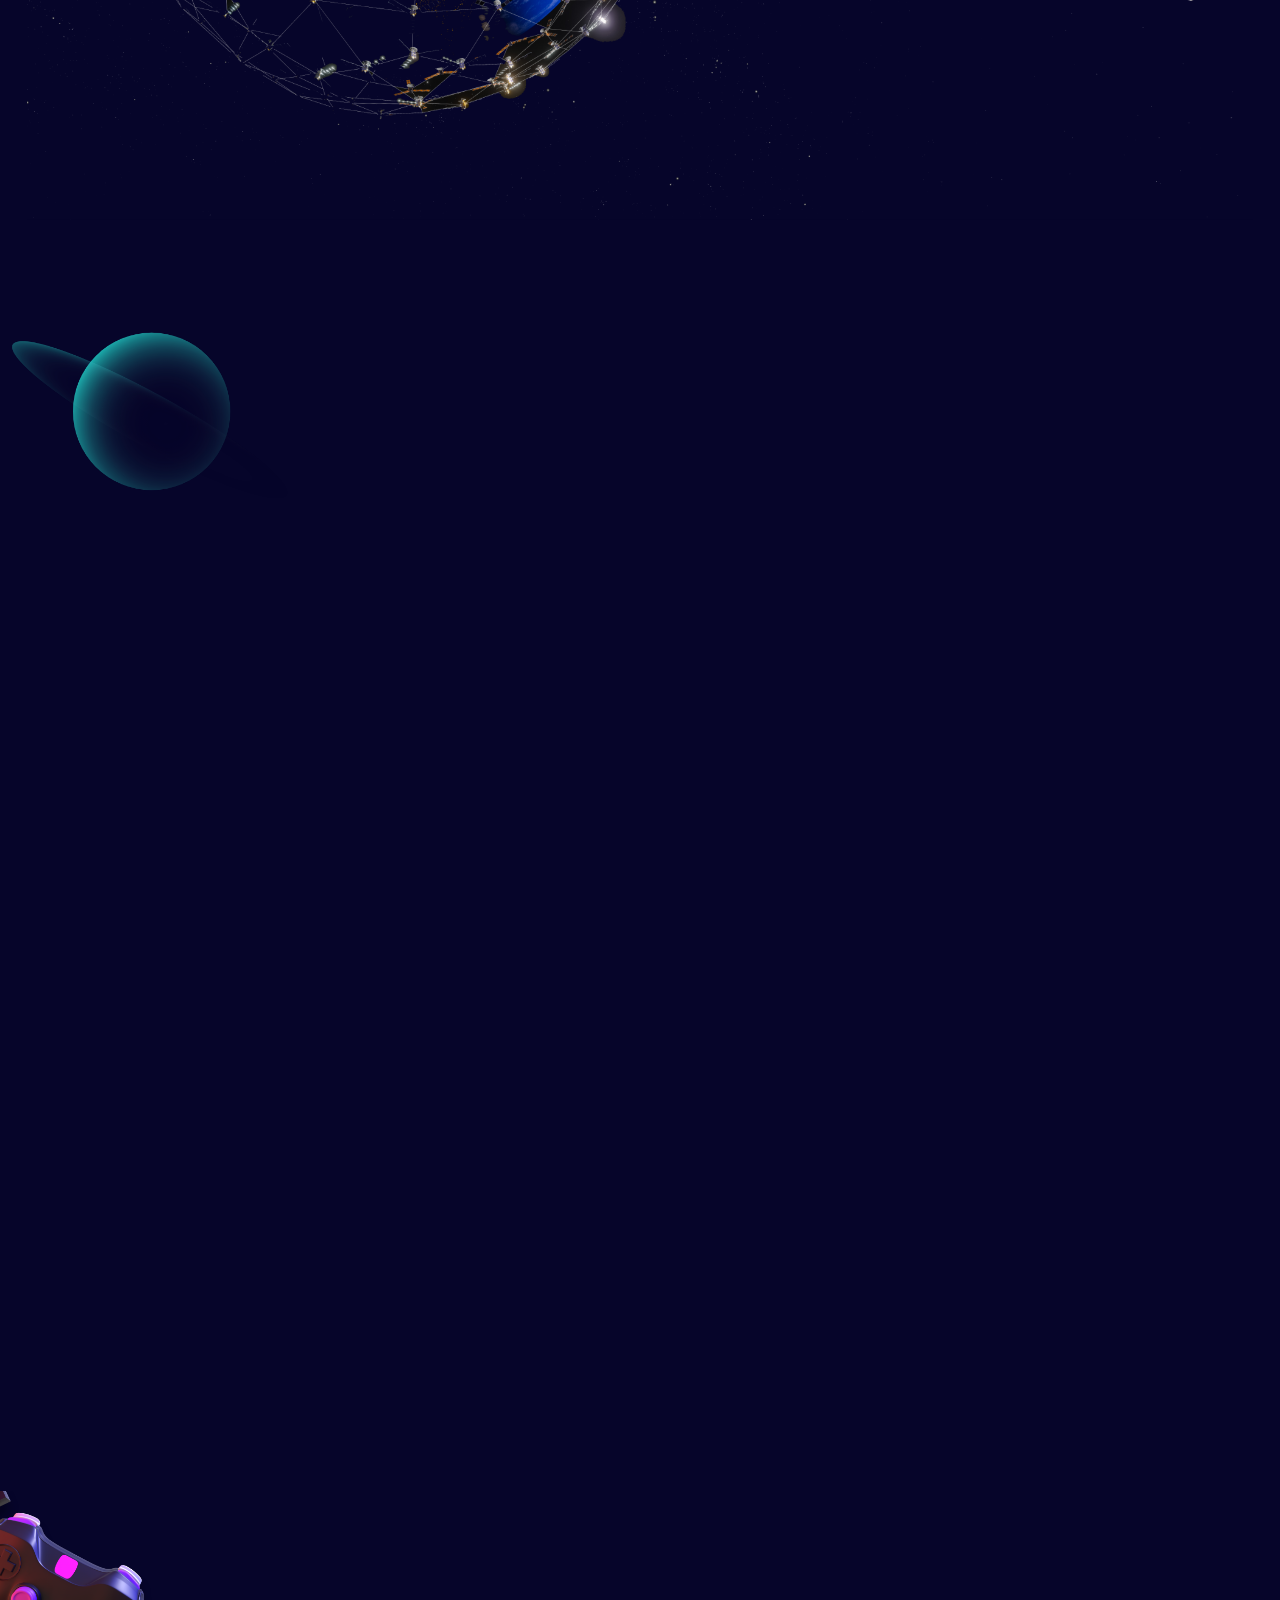
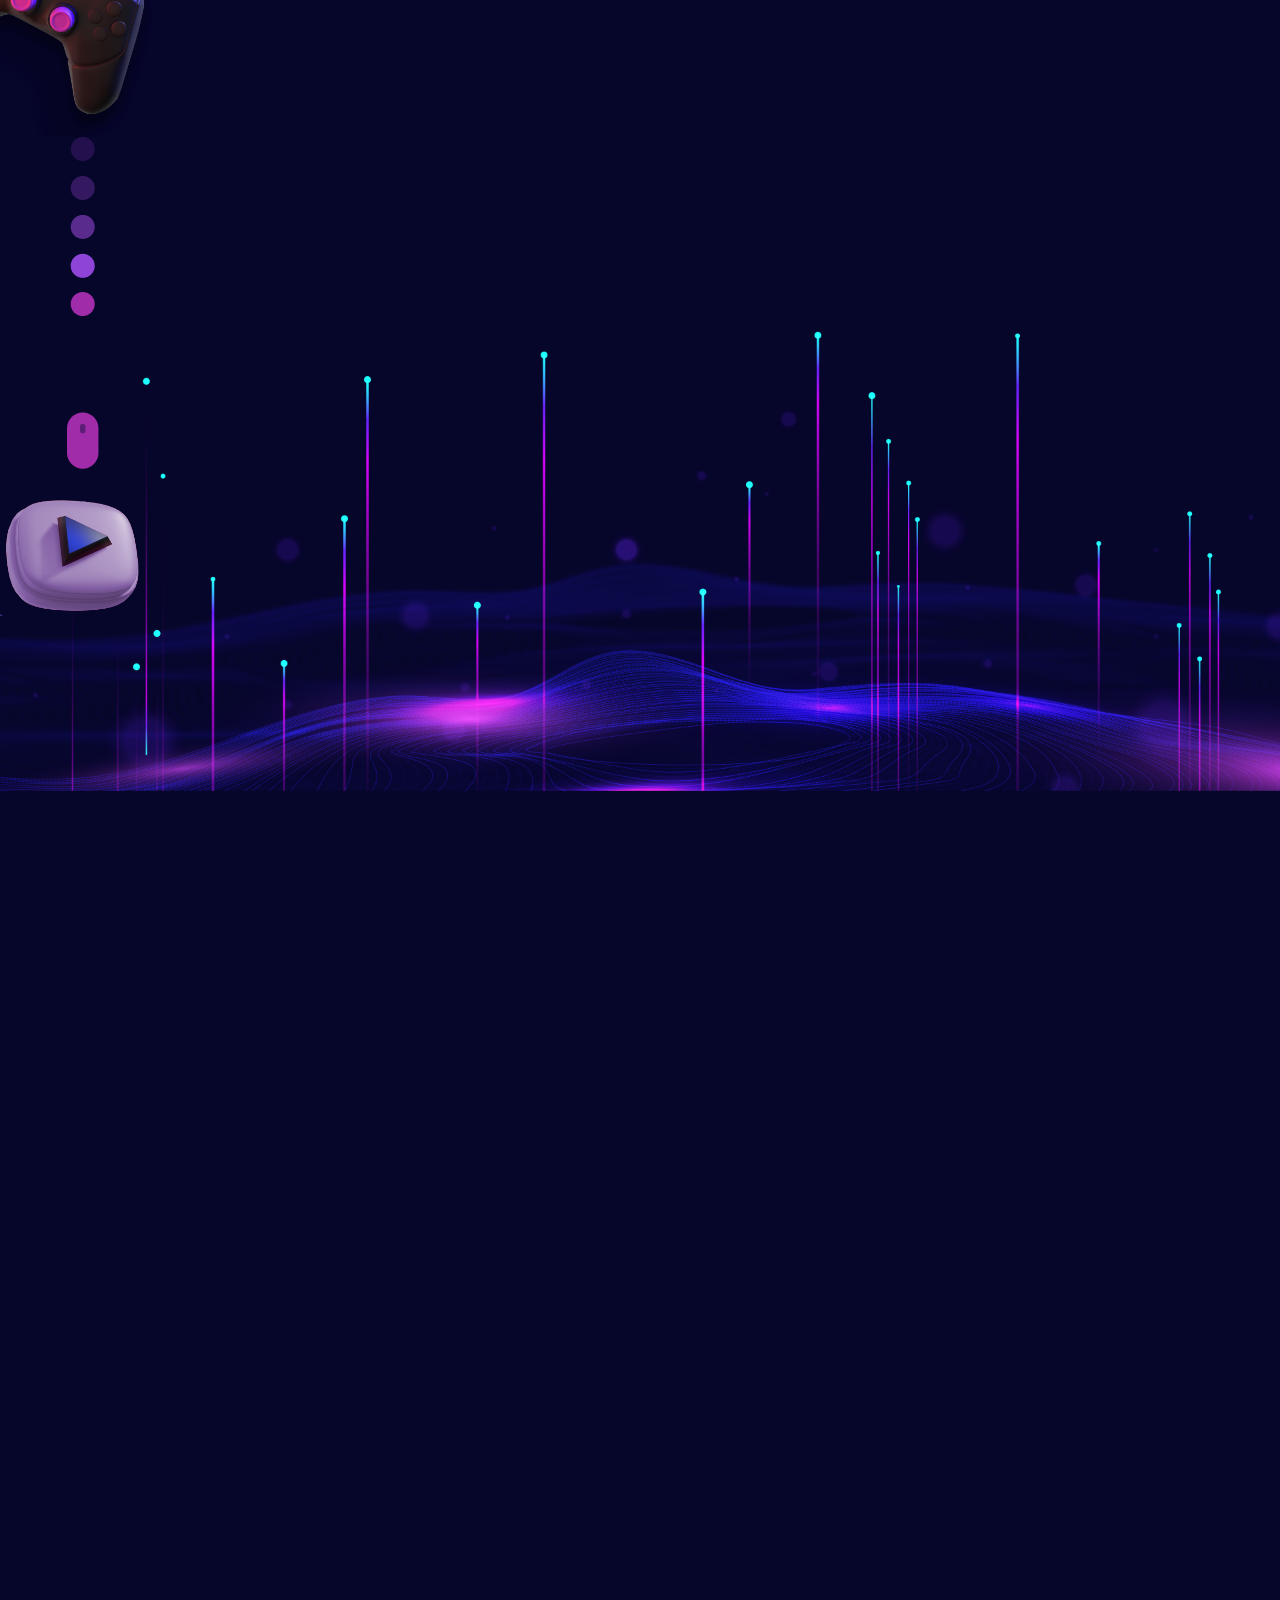
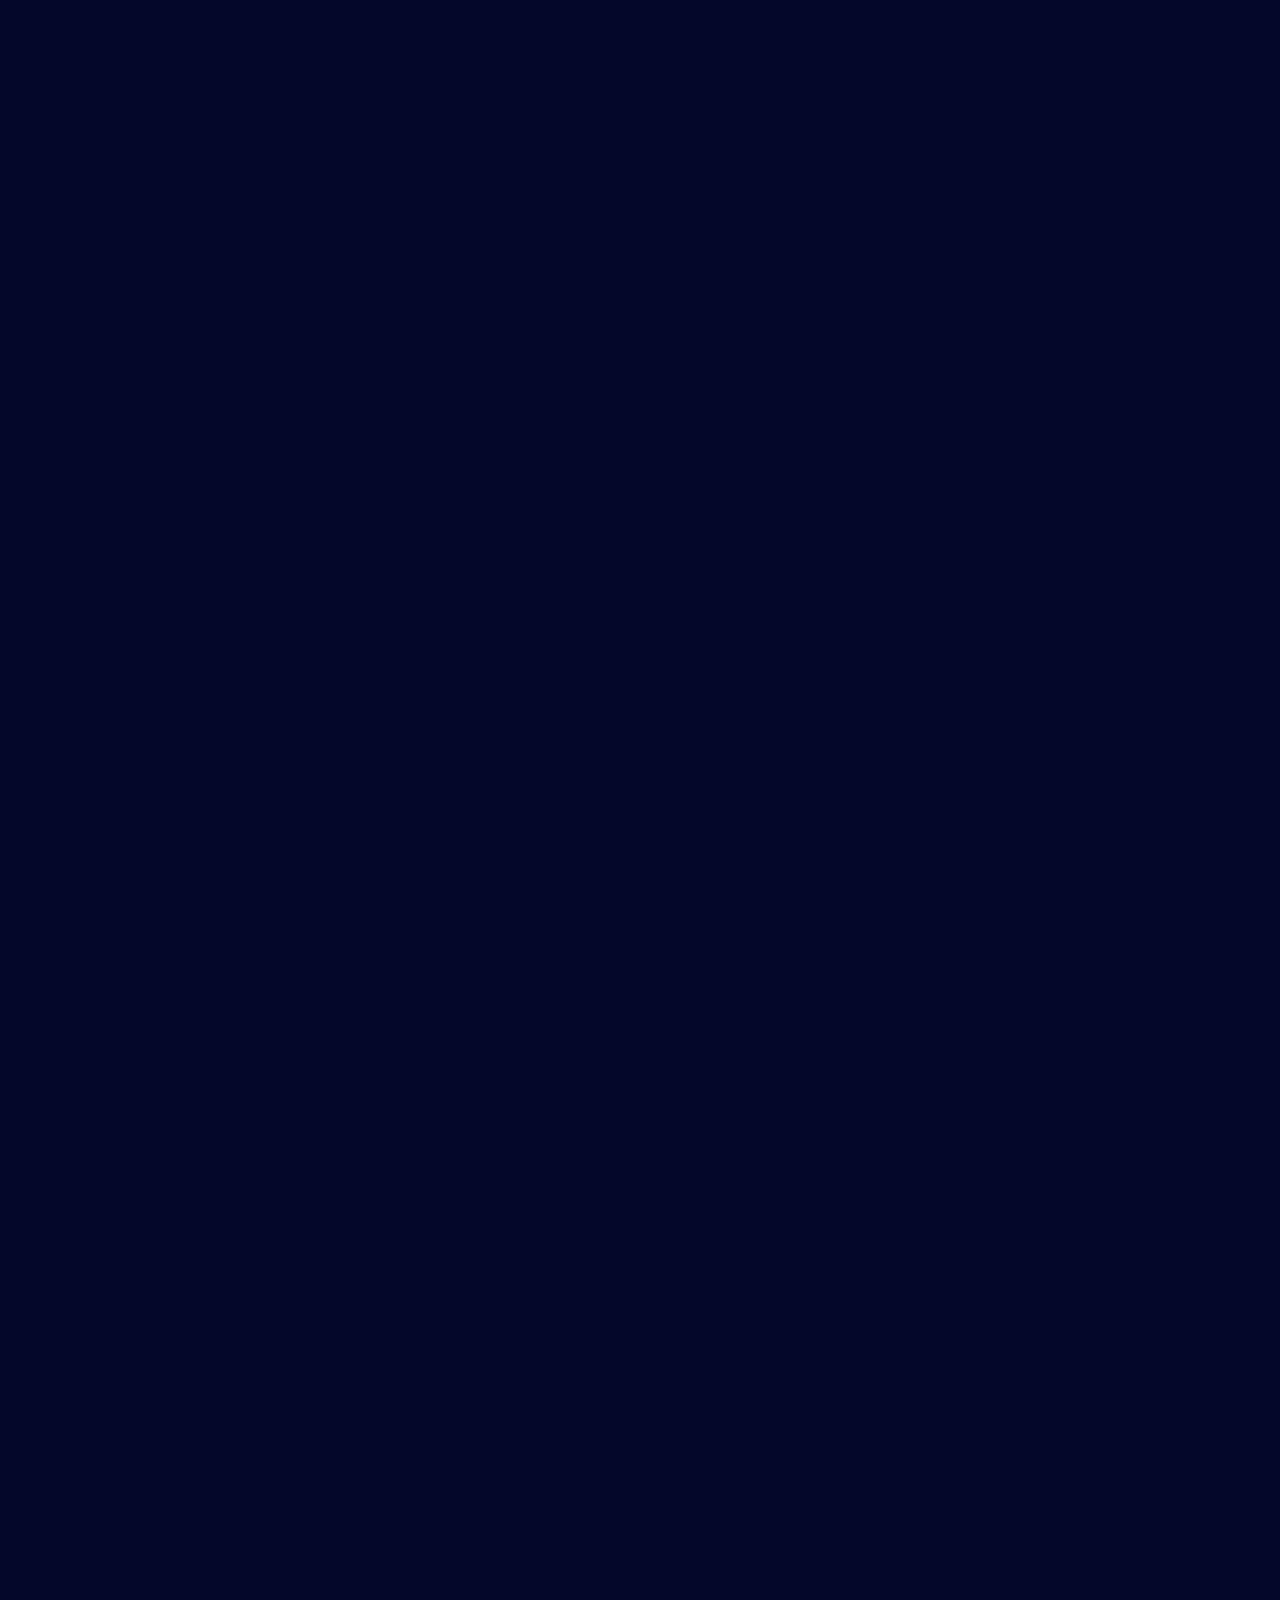
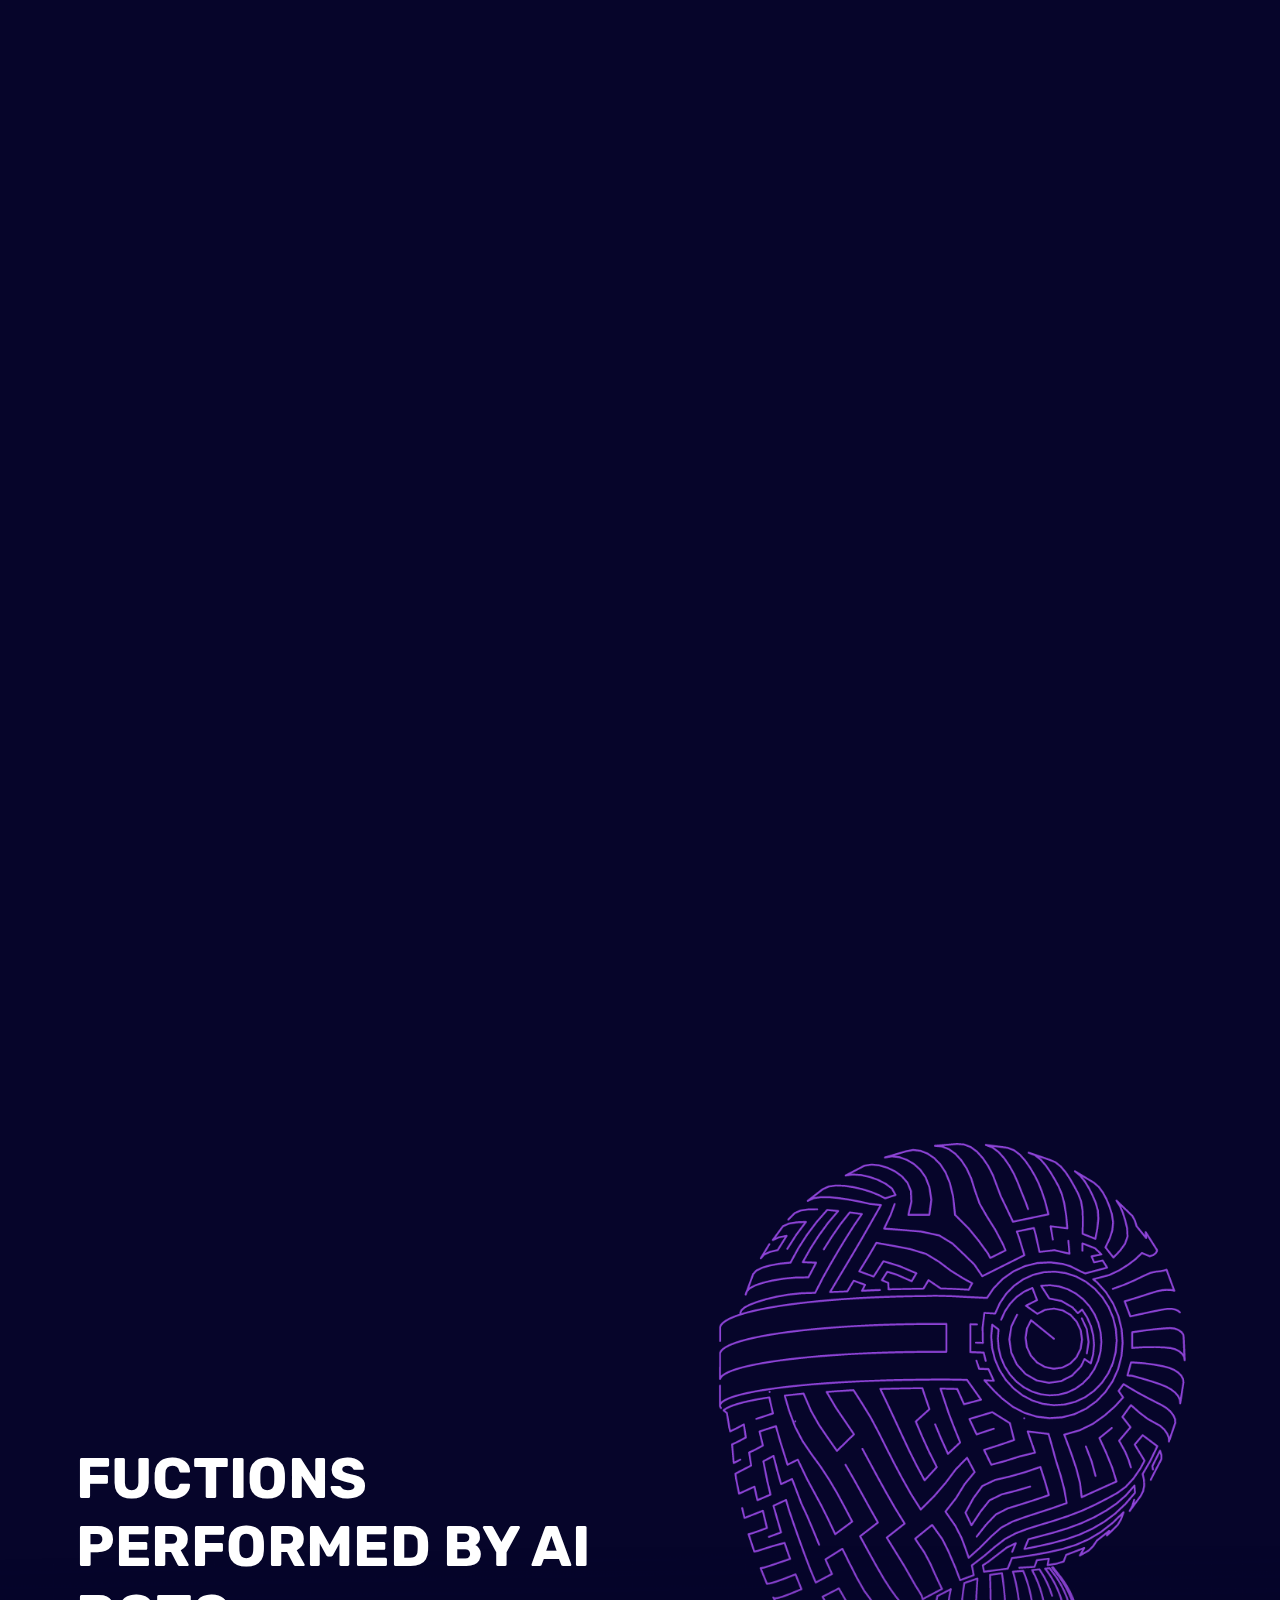
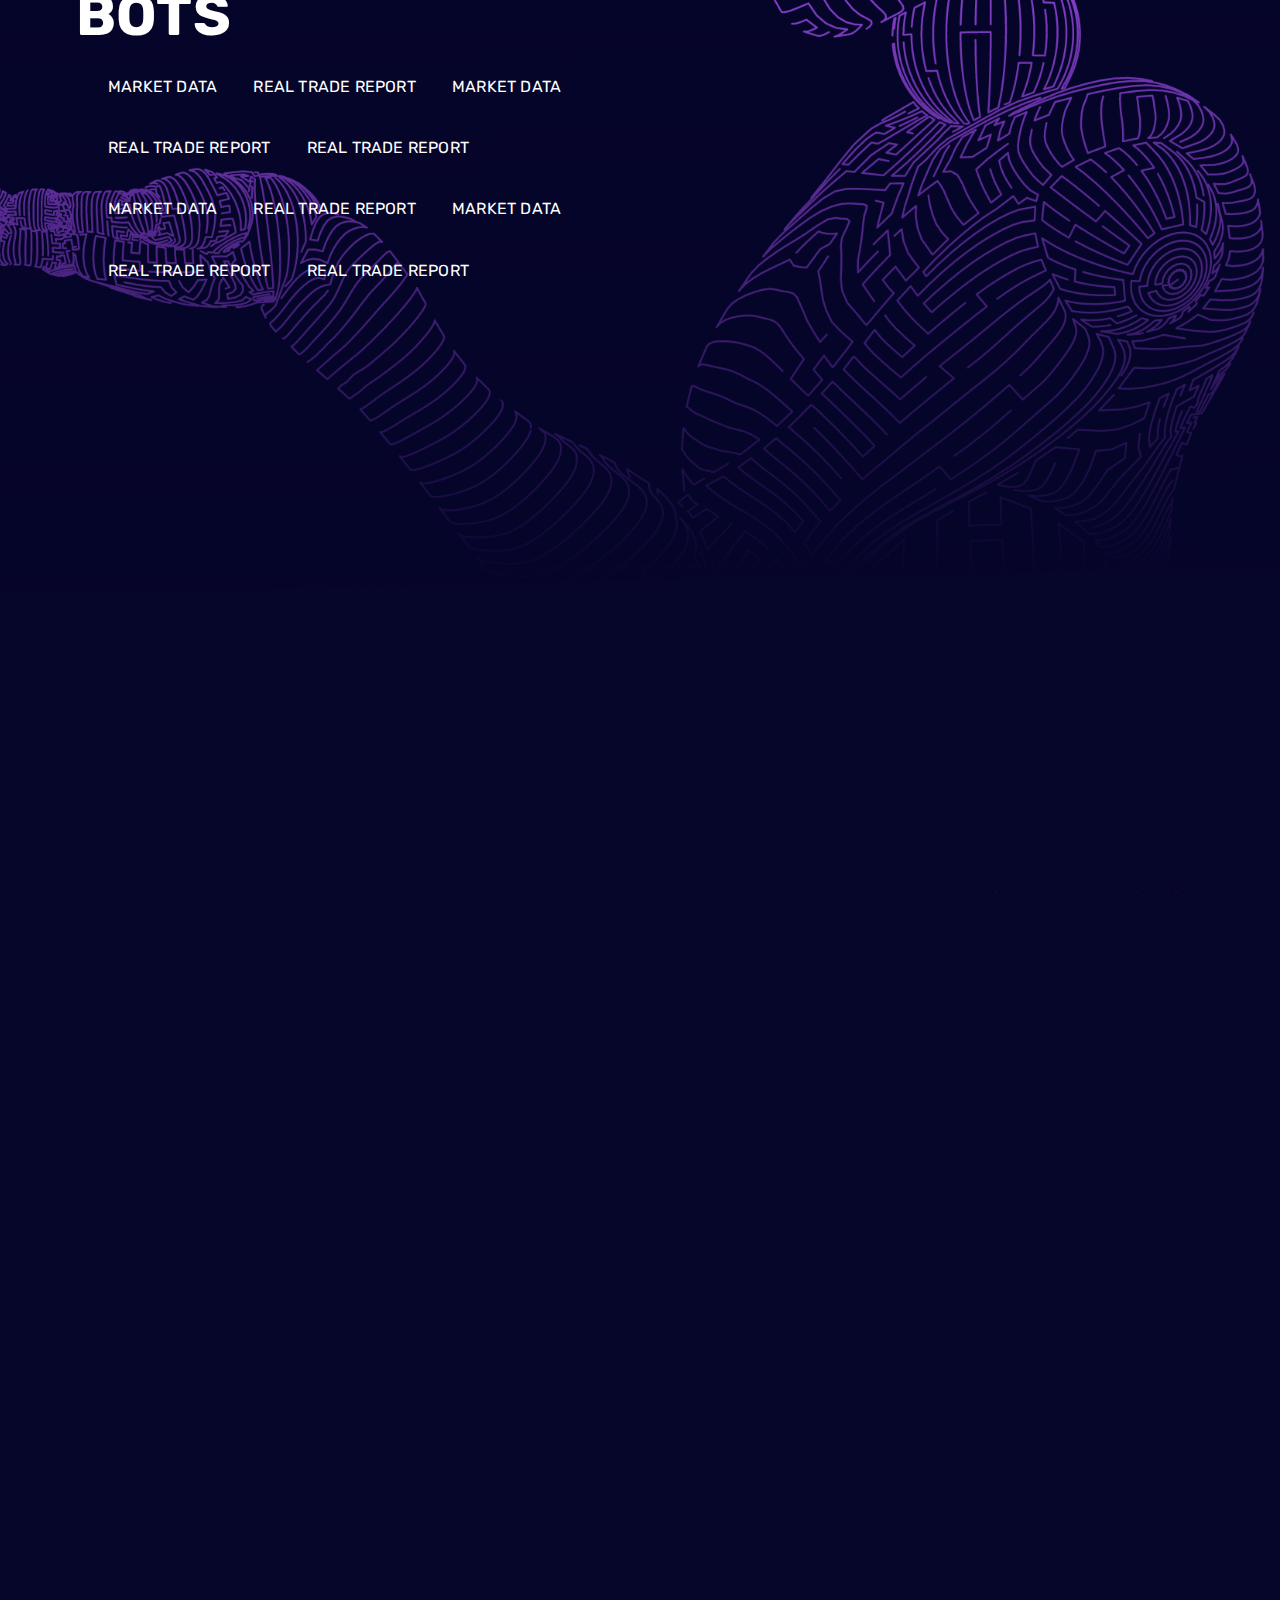
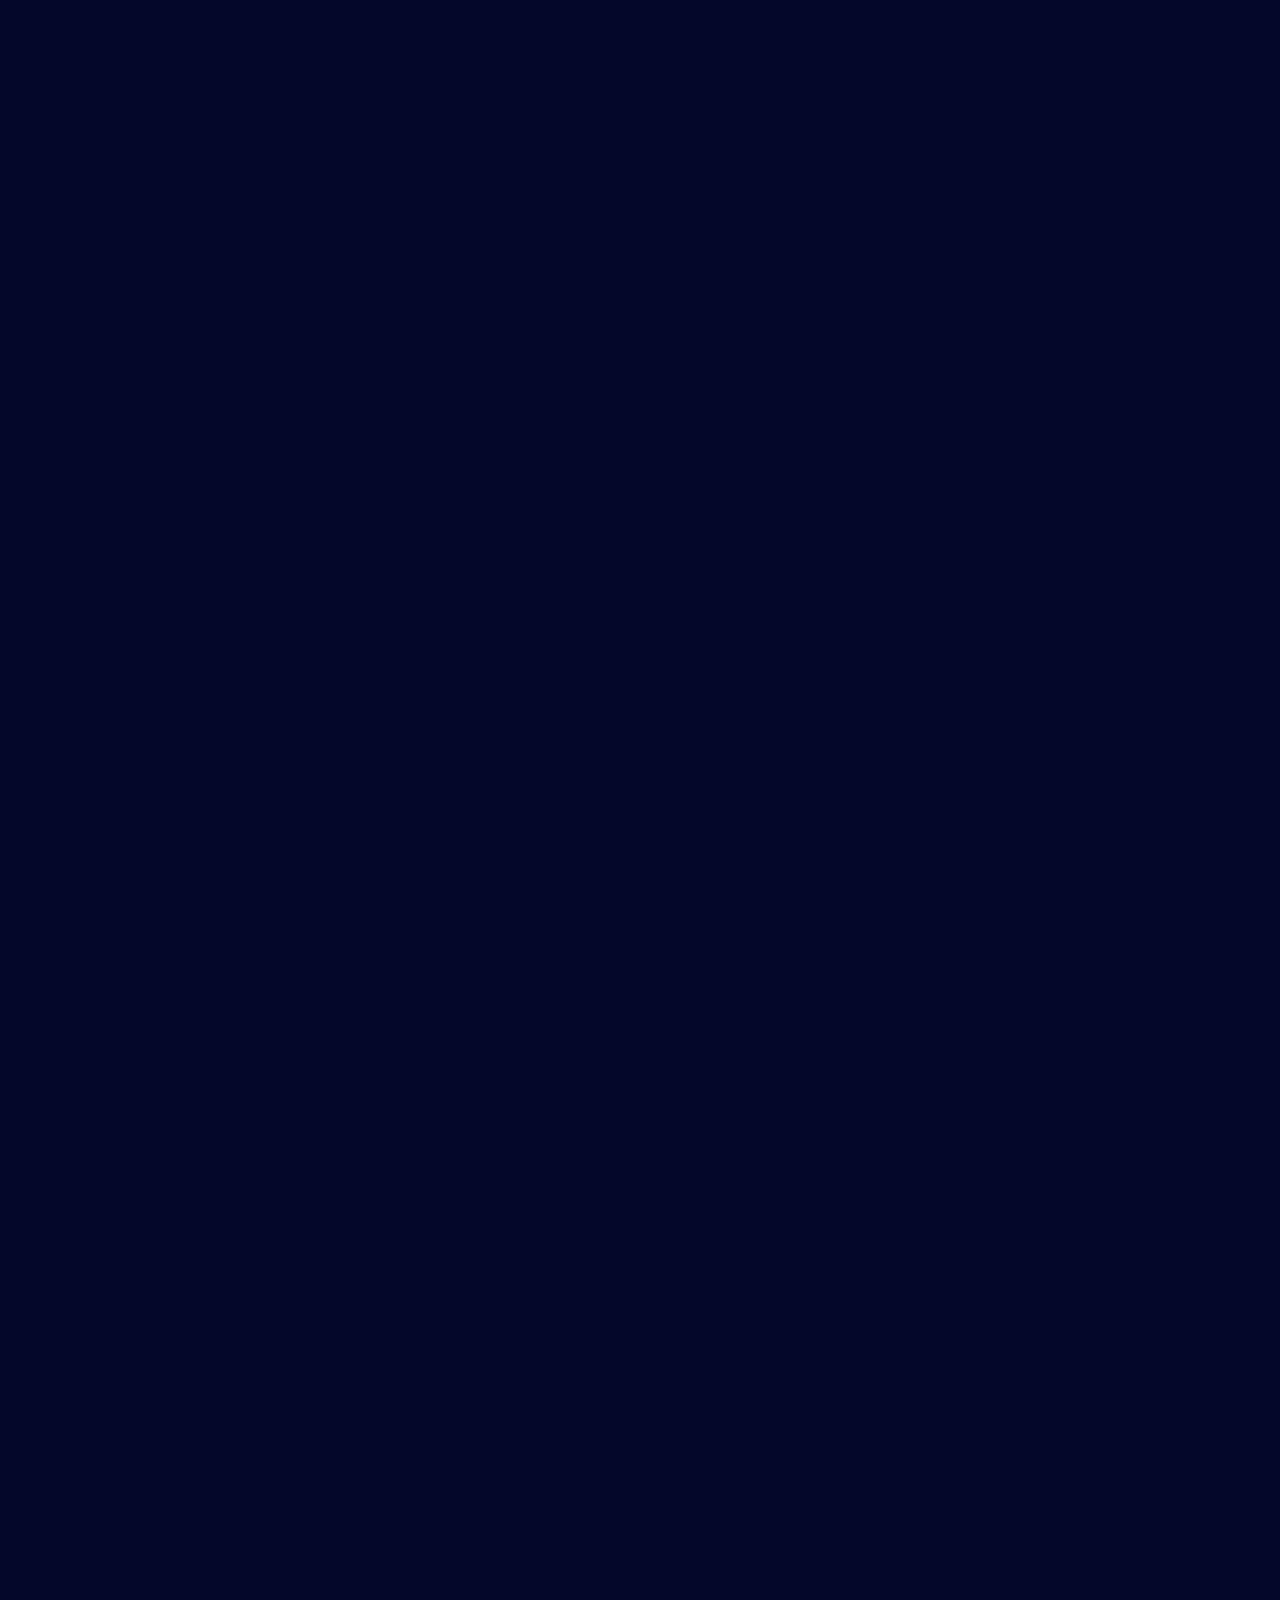
==== commit 34205464: "mobile" ====
--- a/index.html
+++ b/index.html
@@ -47,6 +47,23 @@
               </ul>
               <button class="nav-btn">Join Us</button>
               <button class="nav-btn"></button>
+            </div>
+            <div class="nav-burger">
+              <div onclick="burgerToggle()" id="burger-img" class="burger-icon"><img src="./images/burger.png" alt="" srcset="" width="80"></div>
+              <div id="burger-icon-list" class="">
+                <div>
+                  <div><a href="#">HOME</a></div>
+                  <div><a href="./pages/docs.html">DOCS</a></div>
+                  <div><a href="#">BUSINESS MODEL</a></div>
+                  <div><a href="./pages/businesscraft.html">BUSINESS CRAFT</a></div>
+                  <div><a href="#">ROADMAP</a></div>
+                  <div><a href="#">PORTFOLIO</a></div>
+                  <div><a href="#">CONTACT</a></div>
+                </div>
+                <button class="nav-burger-btn">Join Us</button>
+                <!-- <button class="nav-btn"></button> -->
+              </div>
+
             </div>
           </nav>
           <div class="front-view" data-aos="fade-right">
@@ -168,10 +185,10 @@
             </div>
             <div class="tech-images" data-aos="fade-right">
               <div class="iphone-img">
-                <img src="./images/ip1.png" alt="">
+                <img src="./images/ip1.png" alt="" width="500">
               </div>
               <div class="watch">
-                <img src="./images/watch.png" alt="">
+                <!-- <img src="./images/watch.png" alt=""> -->
               </div>
             </div>
           </div>
@@ -663,6 +680,13 @@
         setTimeout(() => {
           preloader.classList.add('no-preloader')
         }, 3000);
+  
+  
+  // console.log(burgerImg);
+  function burgerToggle() {
+    let burgerImg = document.getElementById("burger-icon-list");
+    burgerImg.classList.toggle("show");
+}
   </script>
 </body>
 
--- a/scss/style.css
+++ b/scss/style.css
@@ -536,7 +536,7 @@
   position: relative;
 }
 .iphone-img {
-  transform: scale(1.4);
+  transform: scale(1.4) translateX(10%);
 }
 .watch {
   width: 200px;
@@ -1045,15 +1045,16 @@
 
 .docs-sidebar {
   height: 85vh;
-  width: 20vw;
+  width: 25vw;
   background: #411044;
   display: flex;
   flex-direction: column;
-  align-items: center;
+  /* align-items: center; */
   justify-content: center;
   box-shadow: 2px 2px 40px rgb(65, 16, 68);
   overflow-y: scroll;
   transition: all 0.5s ease;
+  text-align: left;
 }
 .togglesidebar {
   transform: translateX(-100%);
@@ -1131,21 +1132,28 @@
   border-radius: 30px;
 }
 
+.business_craft_div {
+  margin-top: 50px;
+  display: grid;
+  grid-template-columns: auto auto auto;
+  gap: 20px;
+}
 .countdown {
+  padding: 10px;
   color: #fff;
-  margin: 100px auto;
   text-align: center;
 }
 
 h1 {
+  font-size: 0.8rem;
   font-weight: normal;
-  letter-spacing: 0.125rem;
+  /* letter-spacing: 0.125rem; */
   text-transform: uppercase;
 }
 
 li {
   display: inline-block;
-  font-size: 1.5em;
+  font-size: 0.3em;
   list-style-type: none;
   padding: 1em;
   text-transform: uppercase;
@@ -1154,17 +1162,124 @@
 li span {
   display: block;
   padding: 10px;
-  font-size: 4.5rem;
+  font-size: 0.8rem;
   background-color: rgba(161, 53, 161, 0.1);
   border-radius: 10px;
 }
 
-.emoji {
+.doclink_page {
+  background-color: #06052a;
+  color: #fff;
+  padding: 0 10px;
+  border-radius: 10px;
+}
+.nav-burger {
   display: none;
-  padding: 1rem;
-}
-
-.emoji span {
-  font-size: 4rem;
-  padding: 0 0.5rem;
-}
+}
+.docs-nav-burger {
+  display: none;
+}
+
+@media all and (max-width: 1016px) {
+  .docsnavbaritems {
+    display: none;
+  }
+  .docs-nav-burger {
+    display: flex;
+    align-items: center;
+    justify-content: space-between;
+  }
+  .docsnavbrandlogo {
+    padding: 20px;
+  }
+  #docs-burger-icon-list {
+    display: none;
+    opacity: 0;
+  }
+  .docsnavshow {
+    width: 80vw;
+    /* margin: 0 auto; */
+    display: flex !important;
+    flex-direction: column;
+    align-items: center;
+    justify-content: center;
+    text-align: center;
+    opacity: 1 !important;
+    transition: all 1000 ease-in;
+    background: #8e44d7;
+    border-radius: 10px;
+    padding: 20px;
+    position: absolute;
+    top: 10%;
+    right: 10%;
+    z-index: 3;
+  }
+  .docs-nav-burger-btn {
+    padding: 0.5em 1em;
+    background-color: #06052a;
+    border-radius: 10px;
+    color: #fff;
+  }
+}
+@media all and (max-width: 990px) {
+  .business_craft_div {
+    grid-template-columns: repeat(2, 1fr);
+  }
+  /* .docsflex {
+    display: flex;
+    justify-content: space-around;
+    padding: 0;
+  } */
+  .docs-sidebar {
+    width: 50vw;
+  }
+  .docs-details {
+    /* width: 50vw; */
+  }
+  .grid_docs_link {
+    /* display: block; */
+  }
+  .nav-burger {
+    display: block;
+    position: relative;
+  }
+  .navbar-items {
+    display: none;
+  }
+  button {
+    padding: 0.5em 1em;
+    background-color: #8e44d7;
+    border-radius: 10px;
+    color: #fff;
+  }
+  .burger-icon-list {
+    display: none;
+  }
+  #burger-icon-list {
+    display: none;
+    opacity: 0;
+  }
+
+  .show {
+    width: 80vw;
+    display: flex !important;
+    flex-direction: column;
+    align-items: center;
+    justify-content: center;
+    text-align: center;
+    opacity: 1 !important;
+    transition: all 1000 ease-in;
+    background: #06052a;
+    border-radius: 10px;
+    padding: 20px;
+    position: absolute;
+    top: 80%;
+    right: 50%;
+    z-index: 3;
+  }
+  @media all and (max-width: 700px) {
+    .docs-sidebar {
+      width: 60vw;
+    }
+  }
+}
